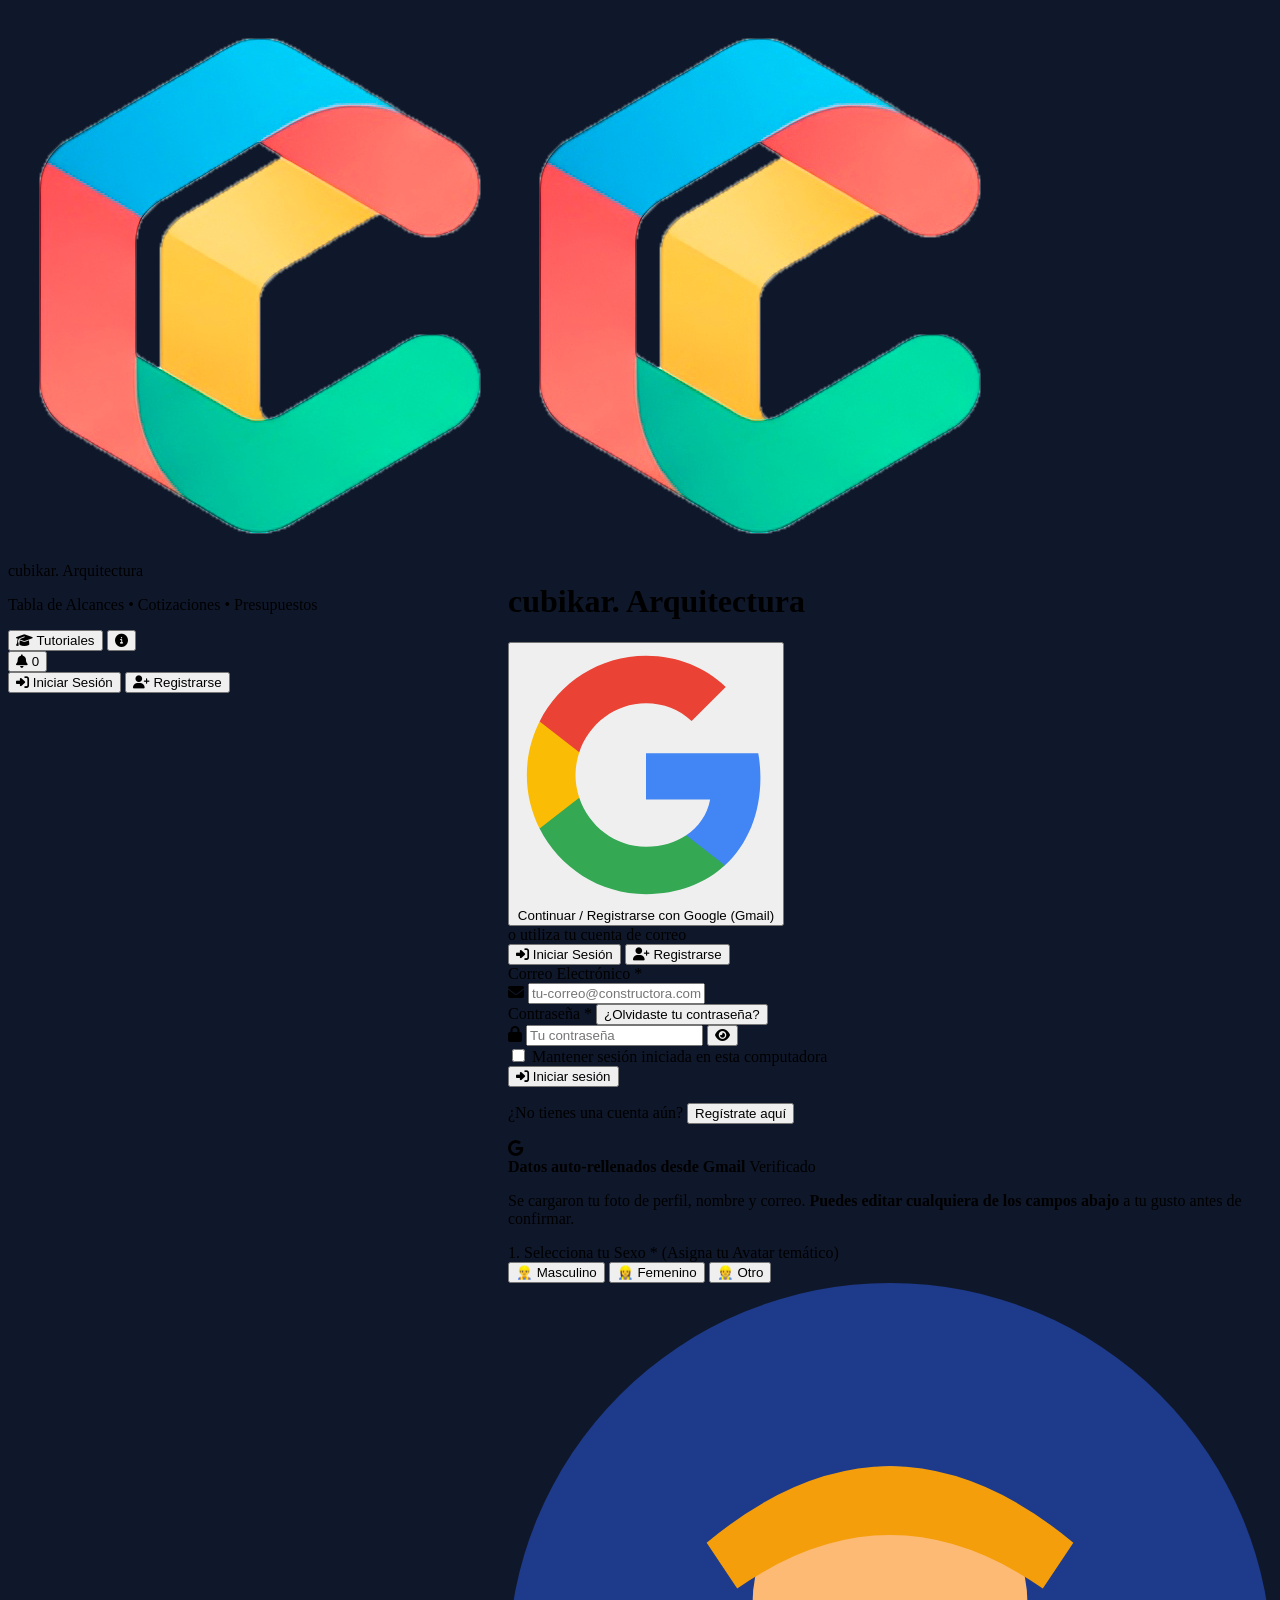
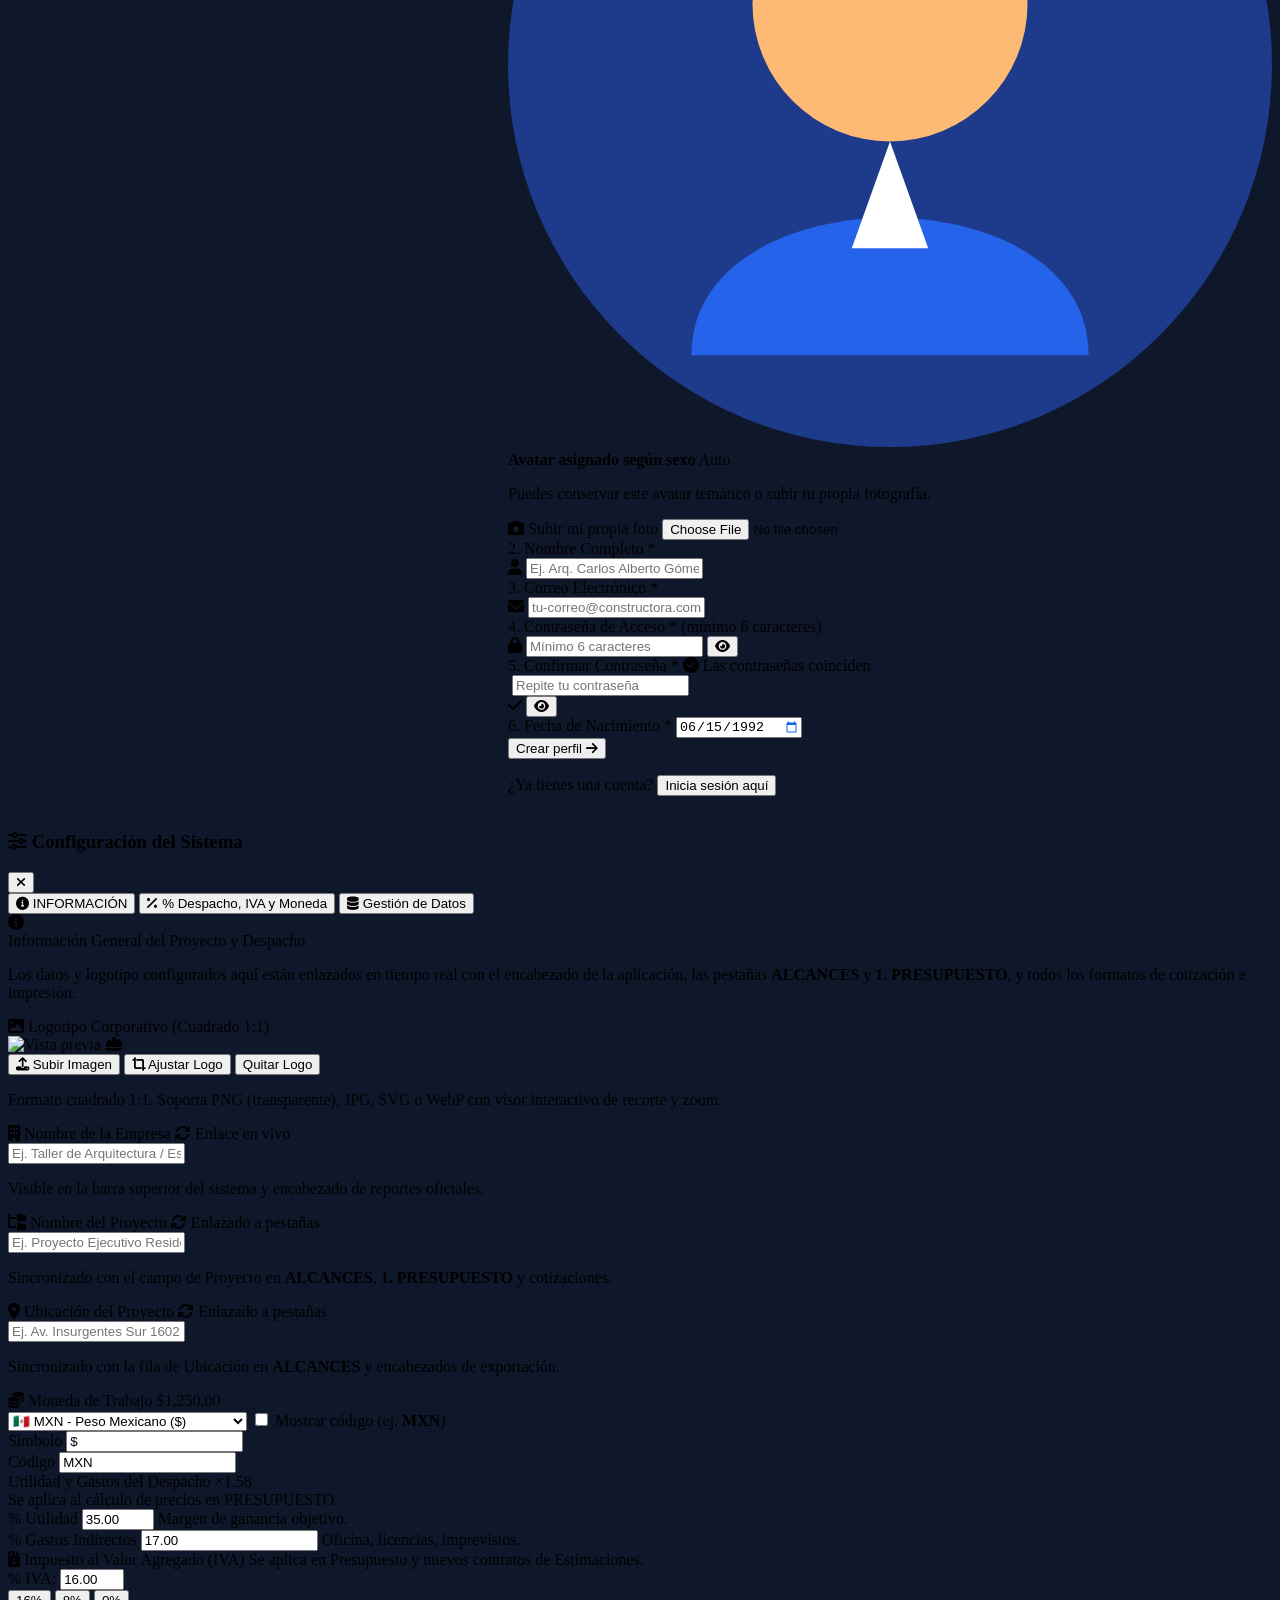
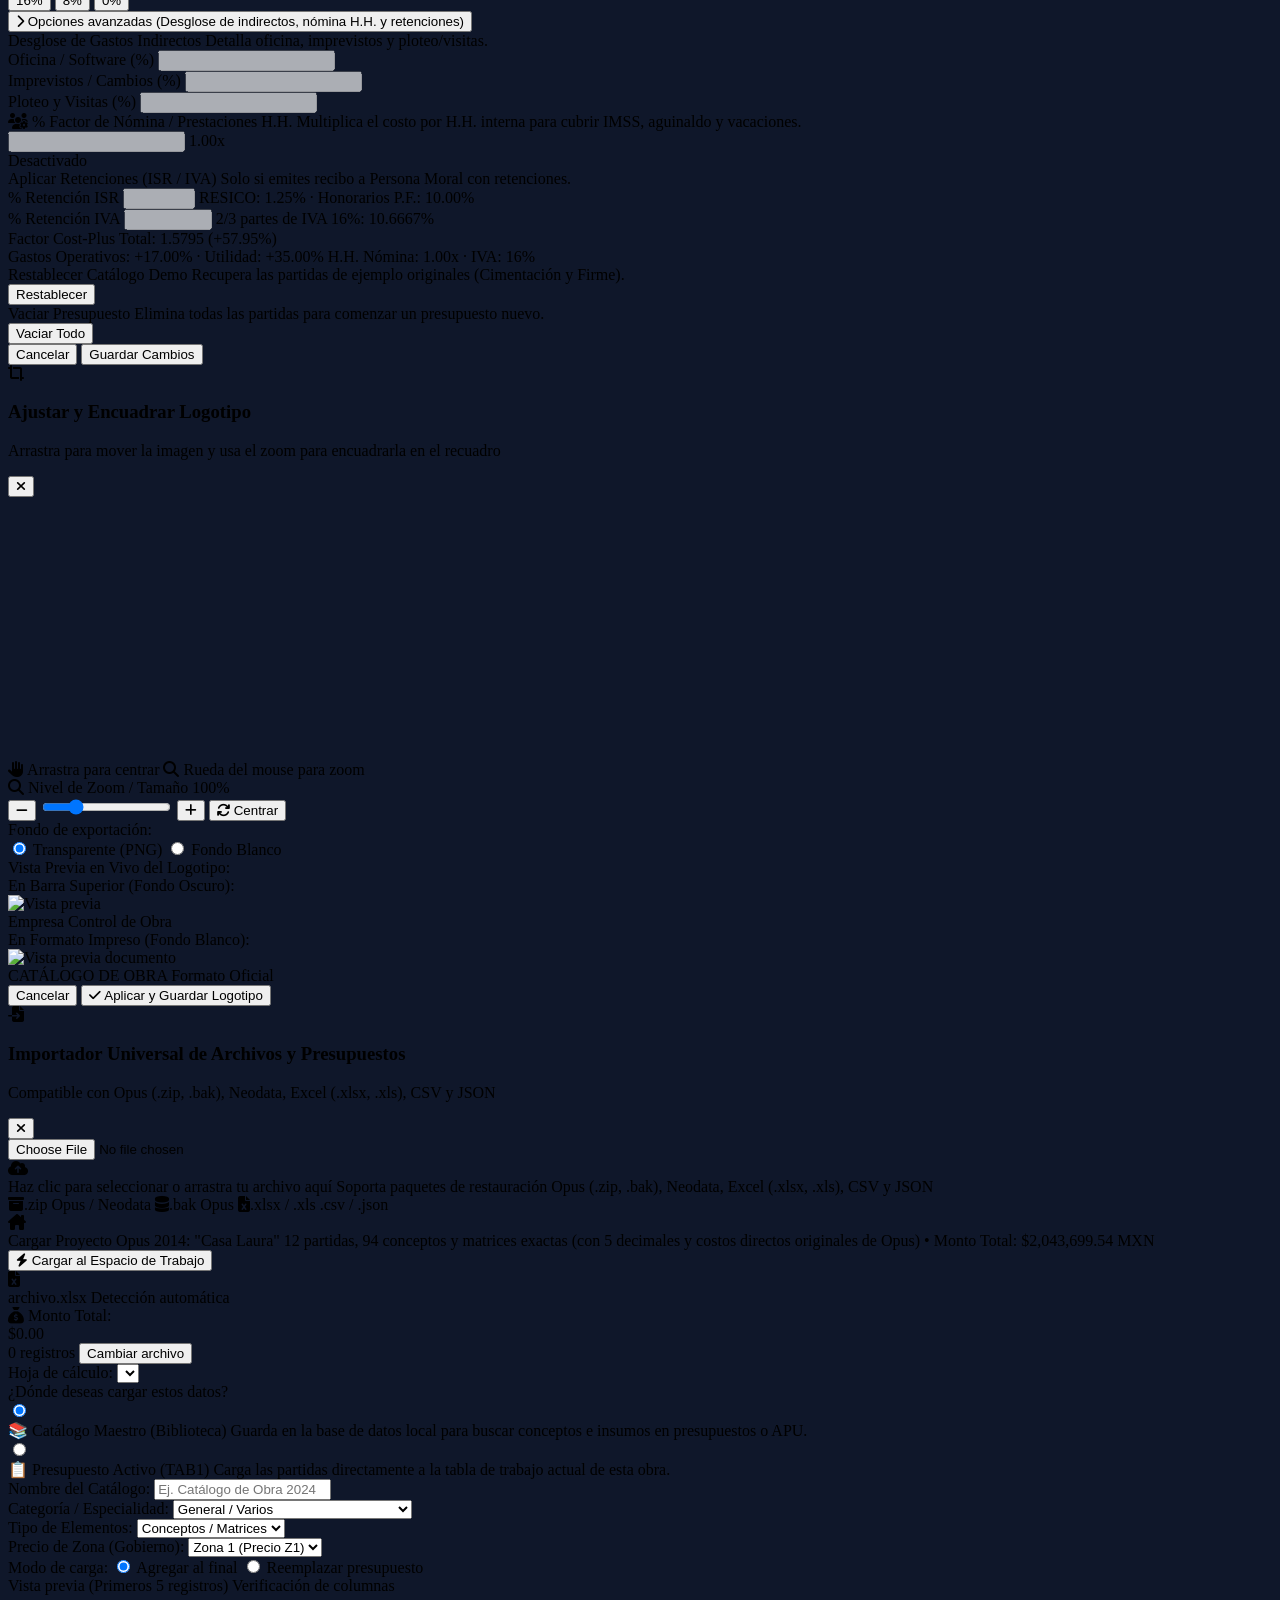
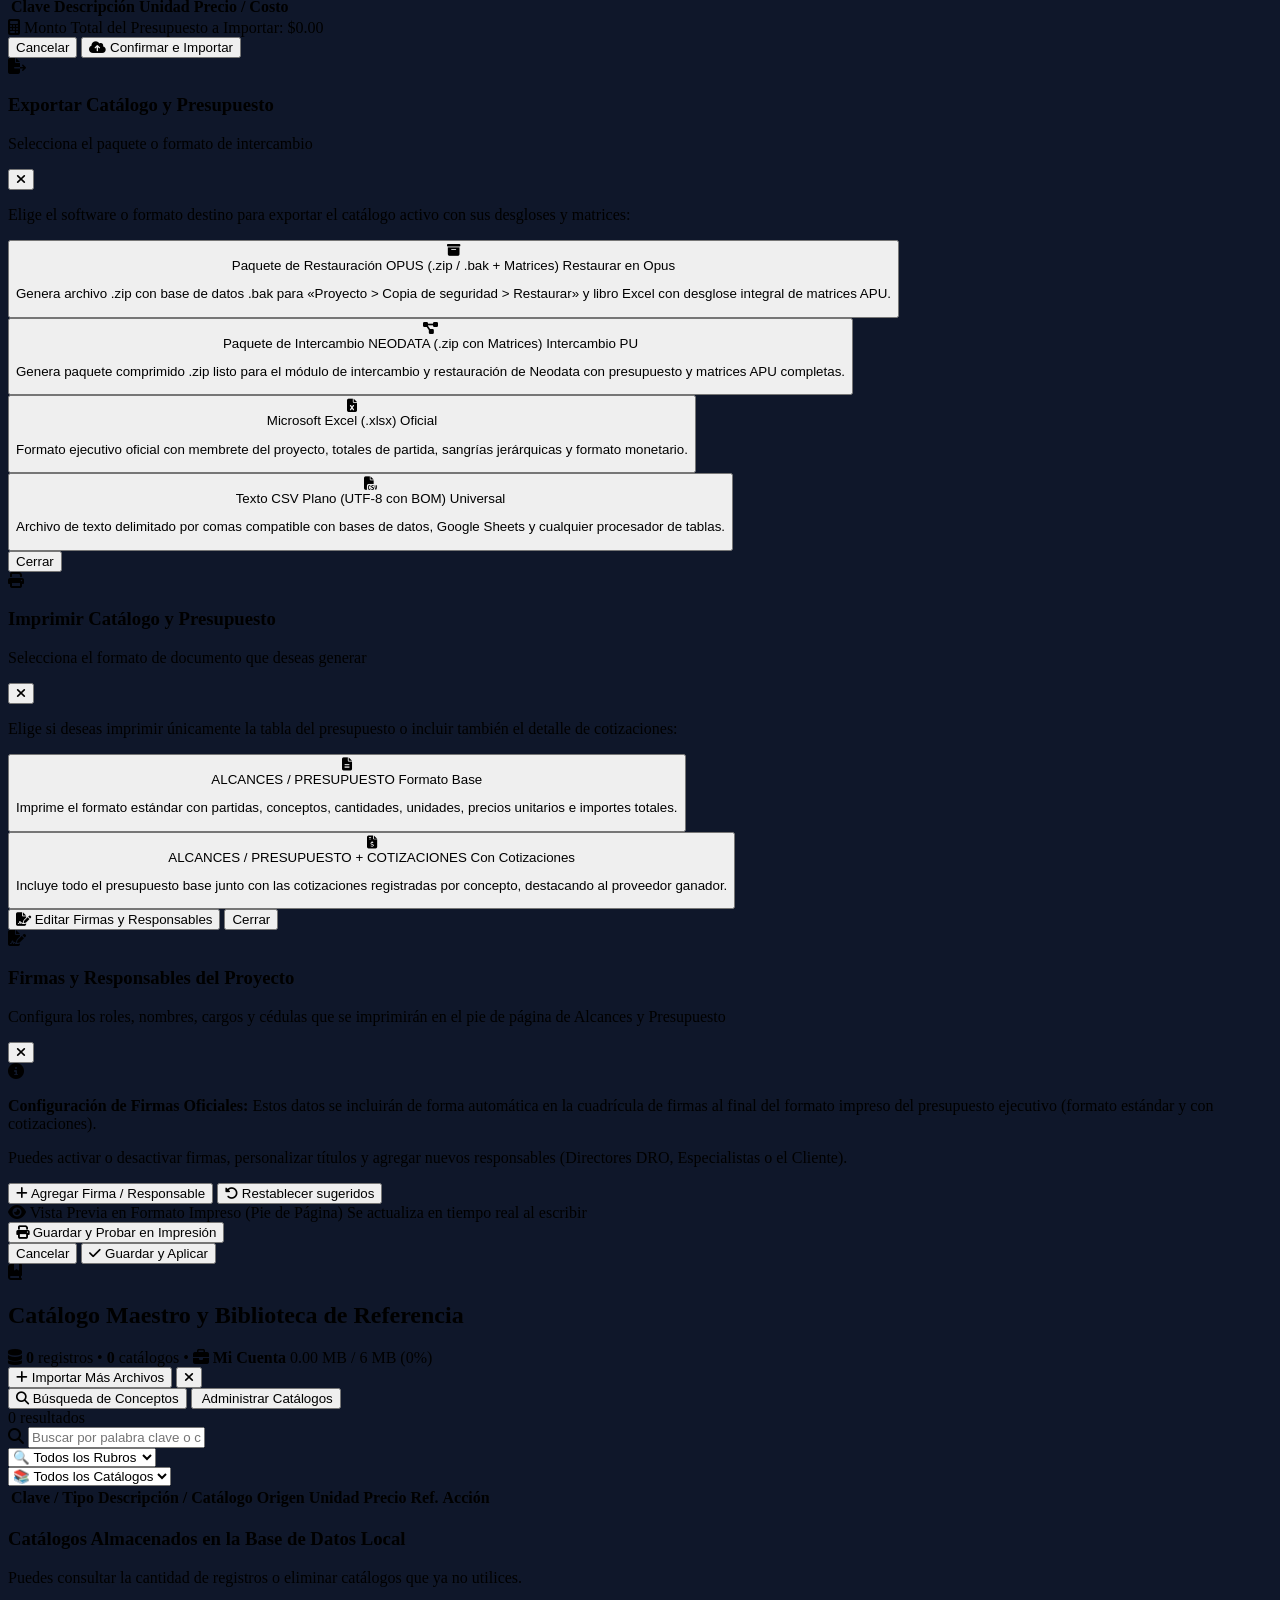
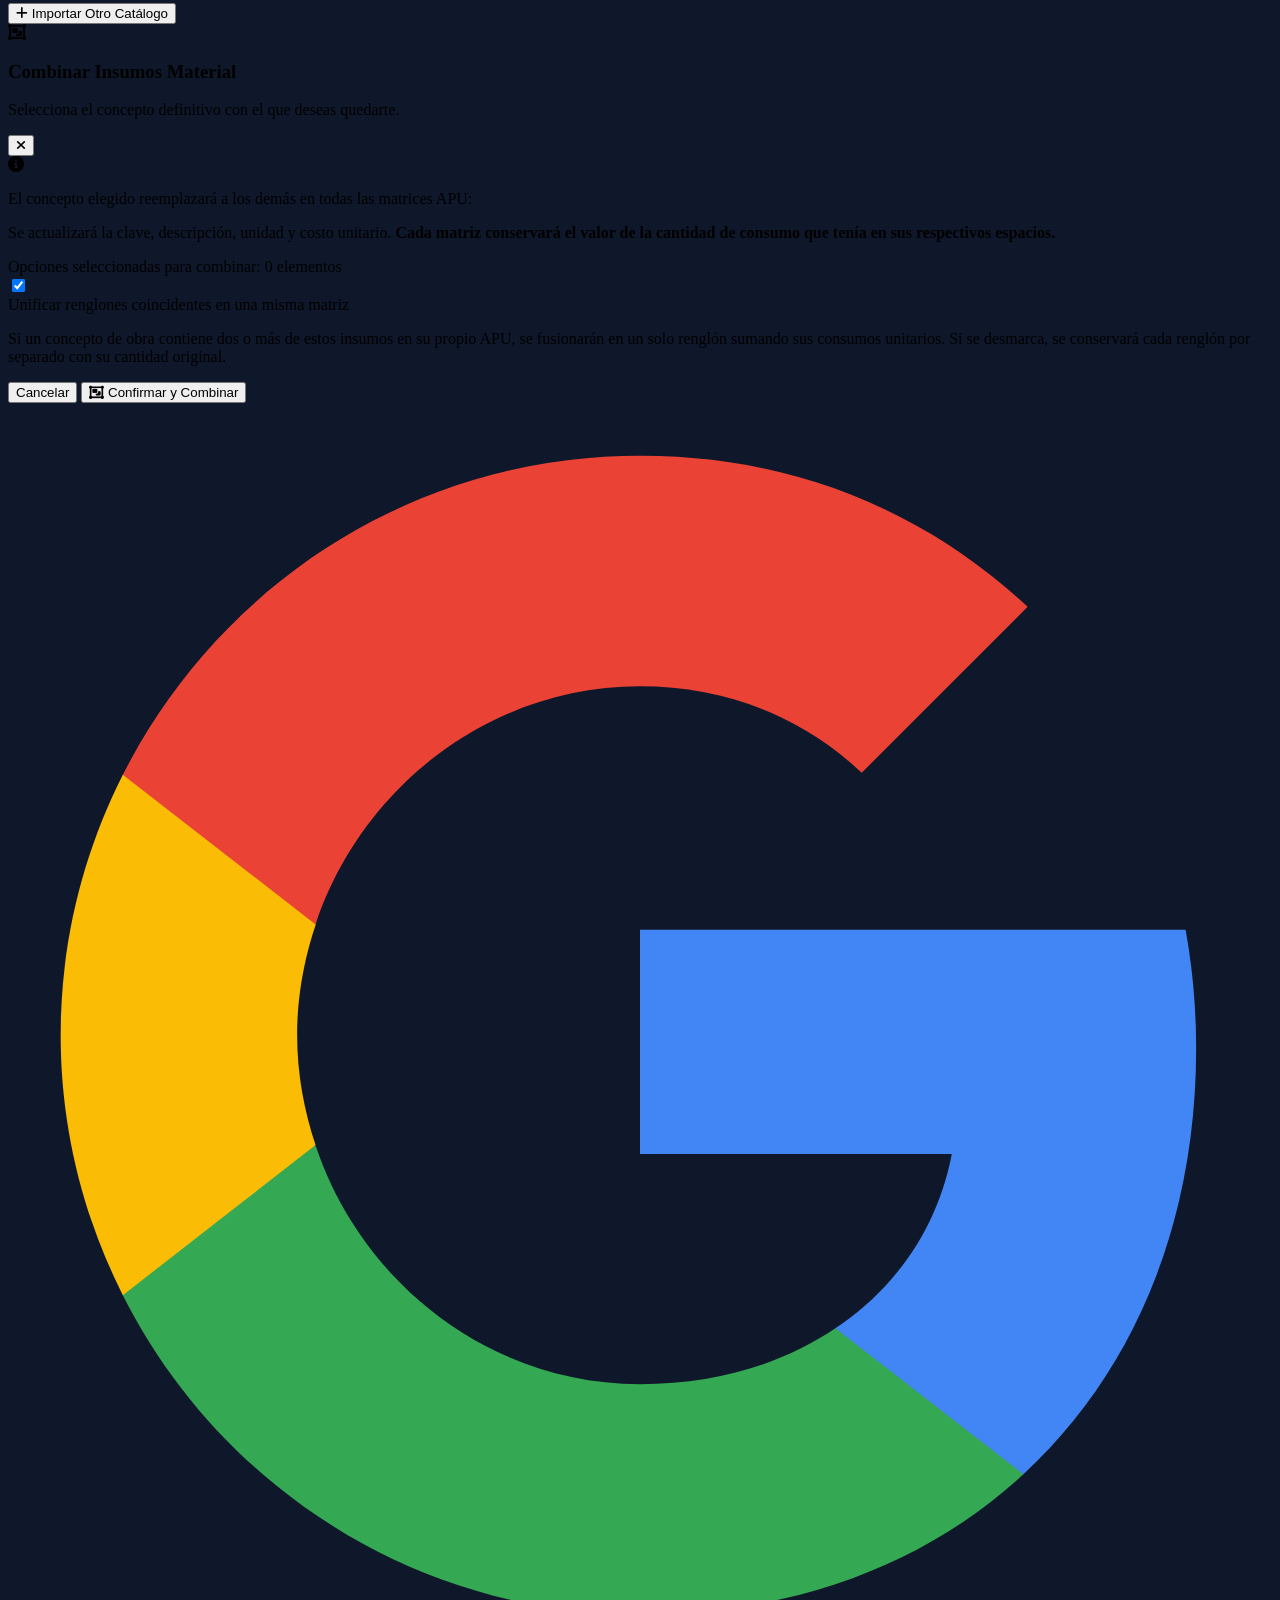
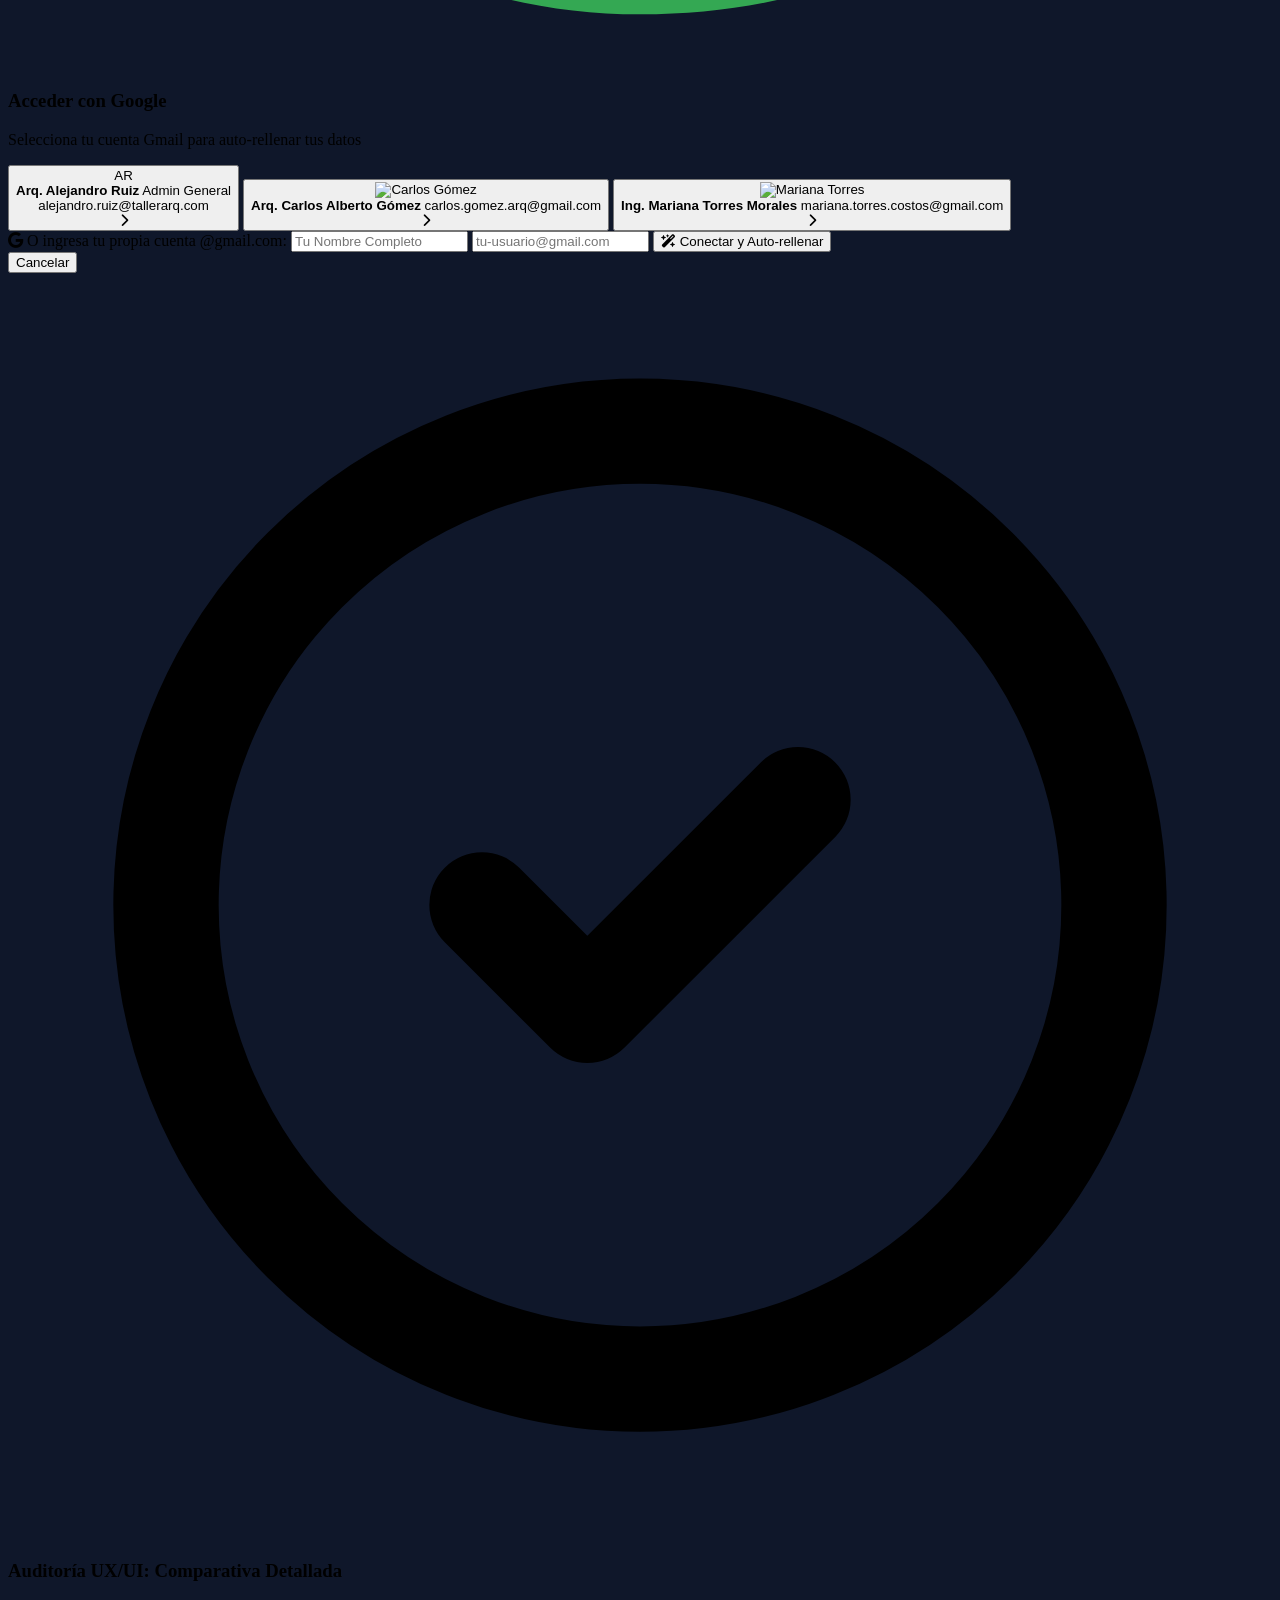
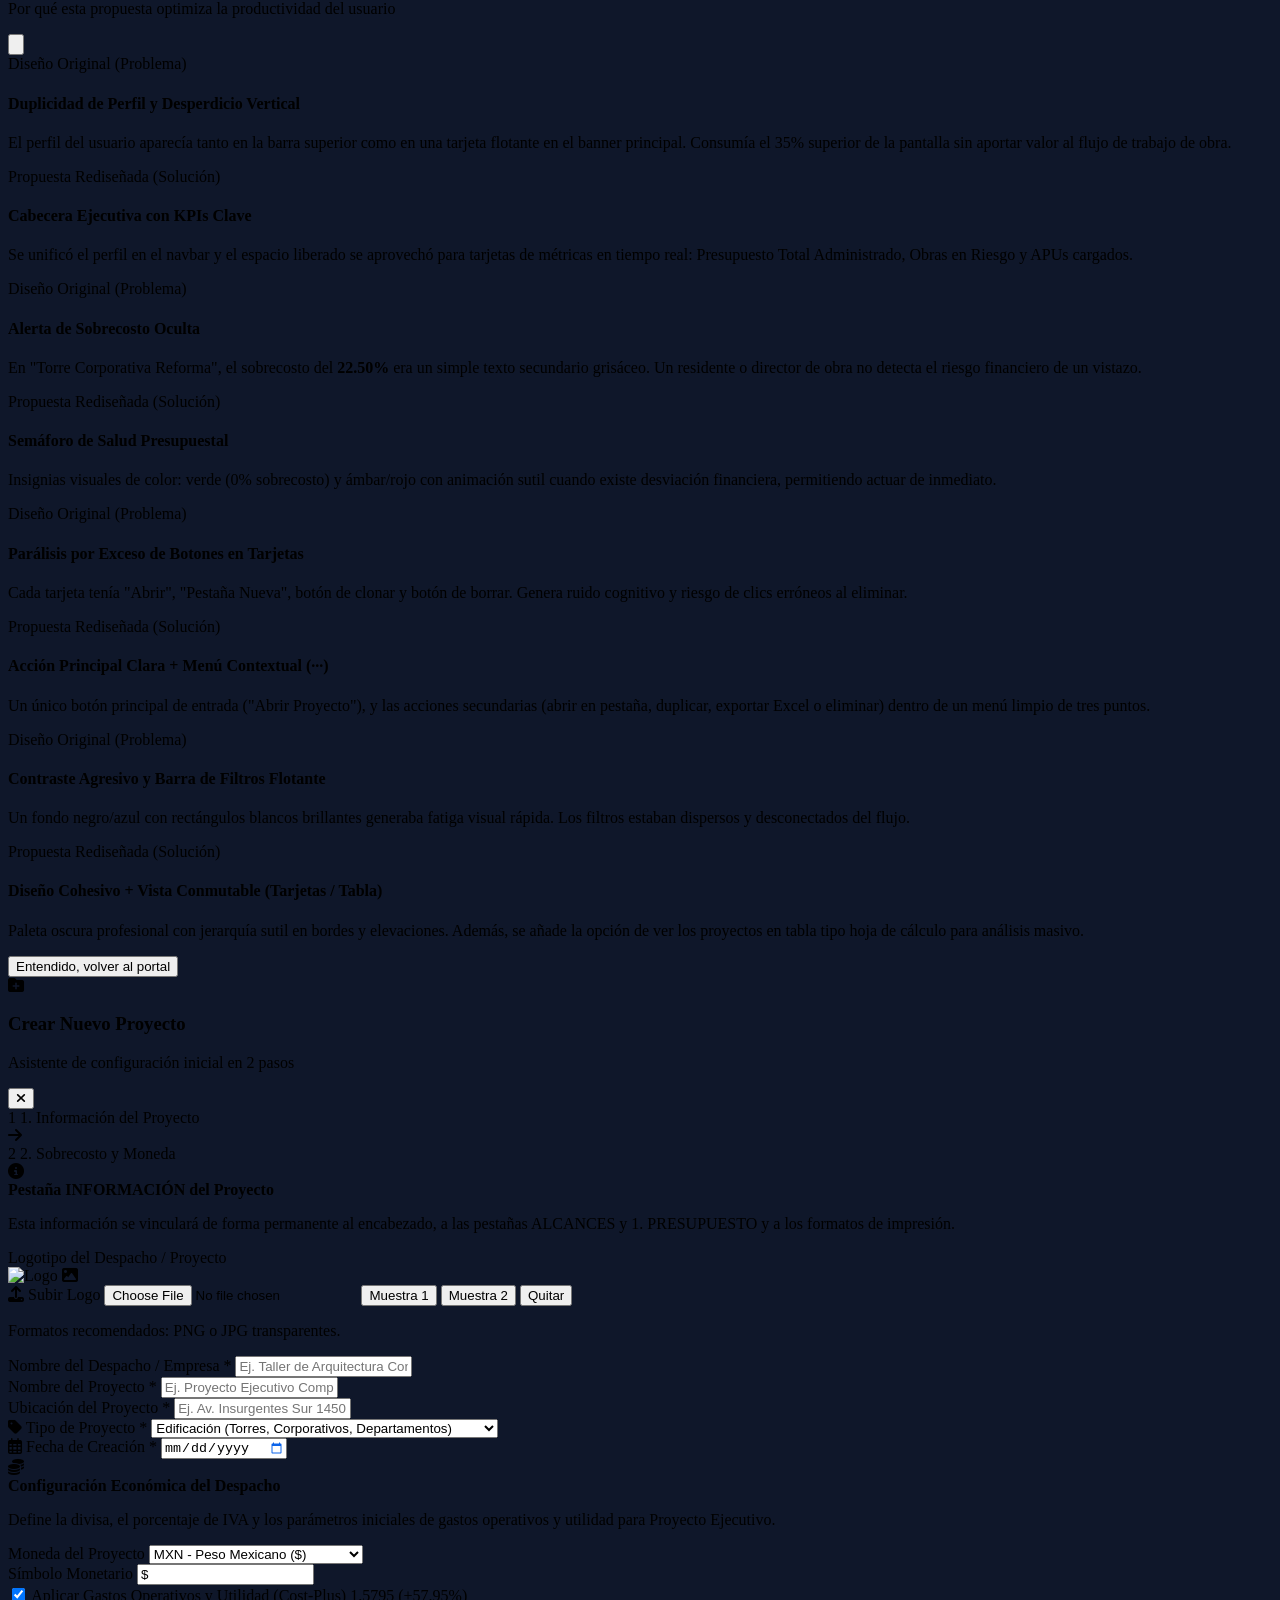
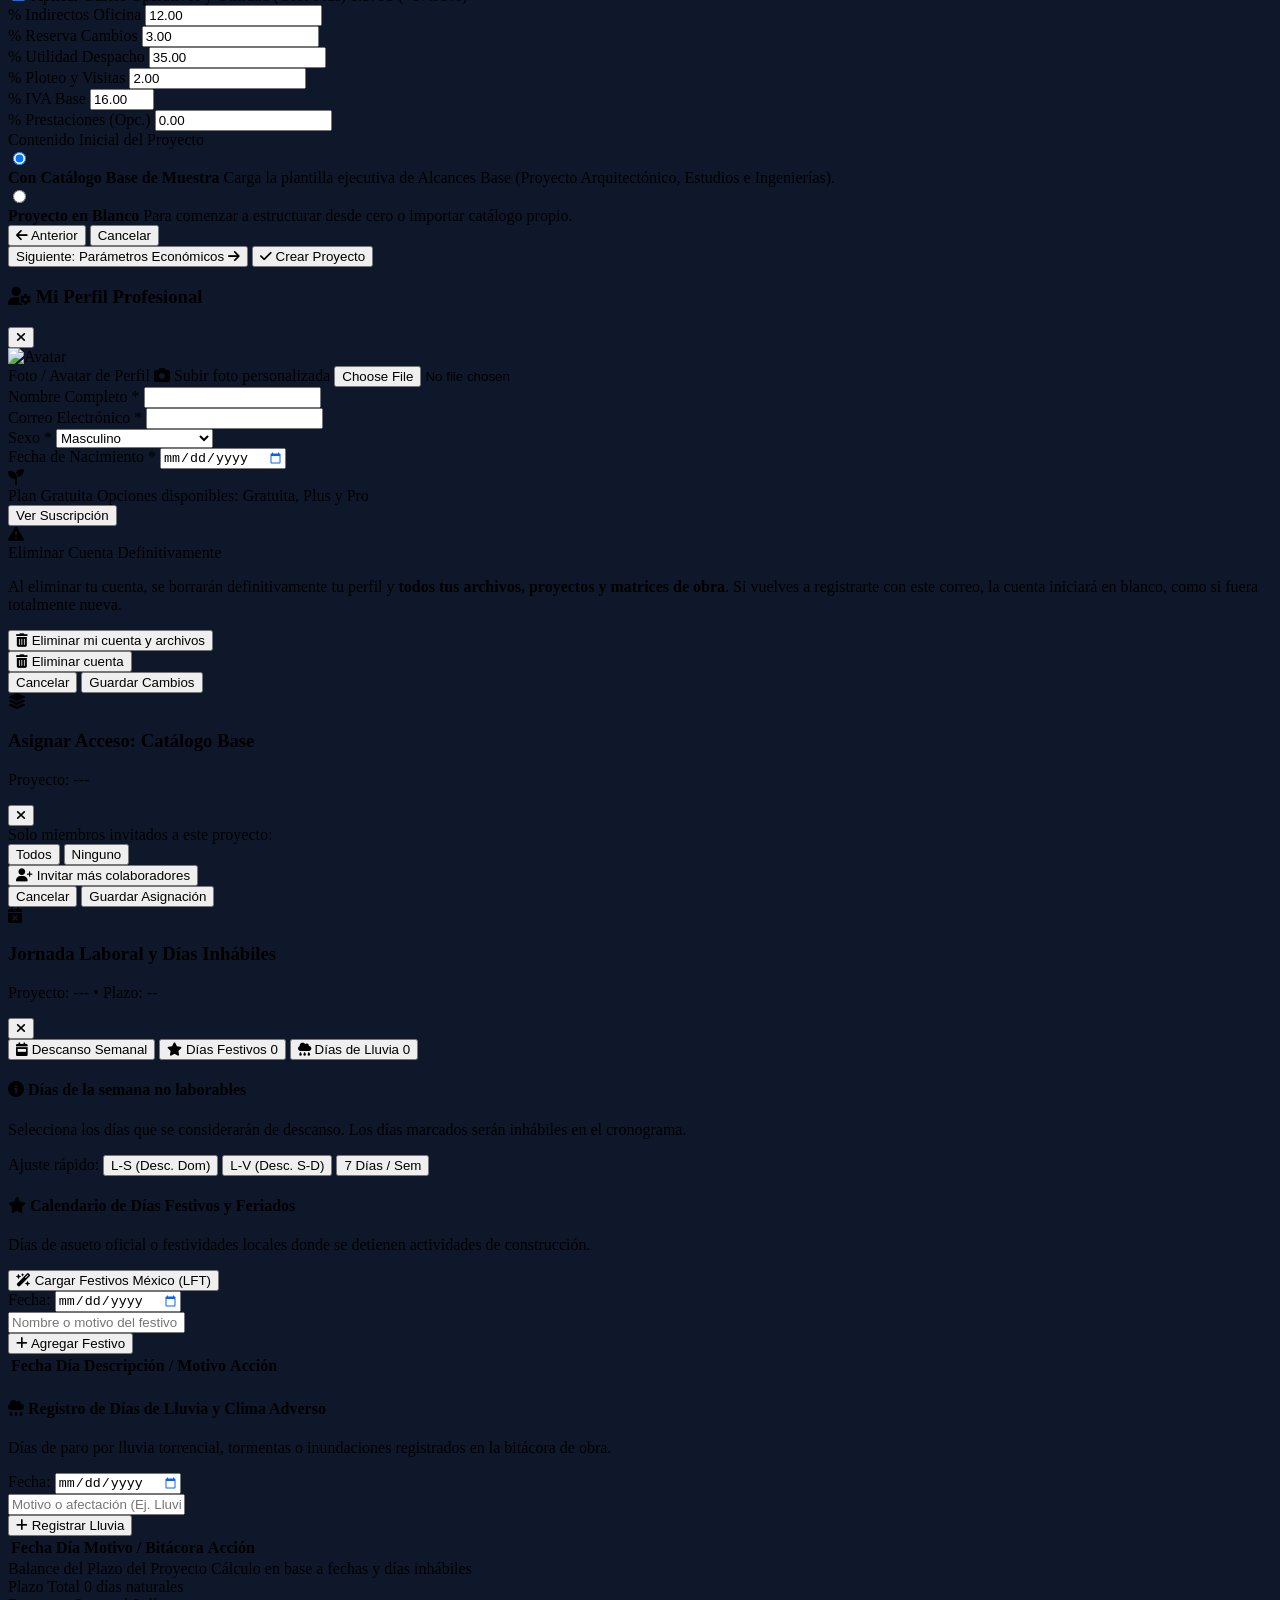
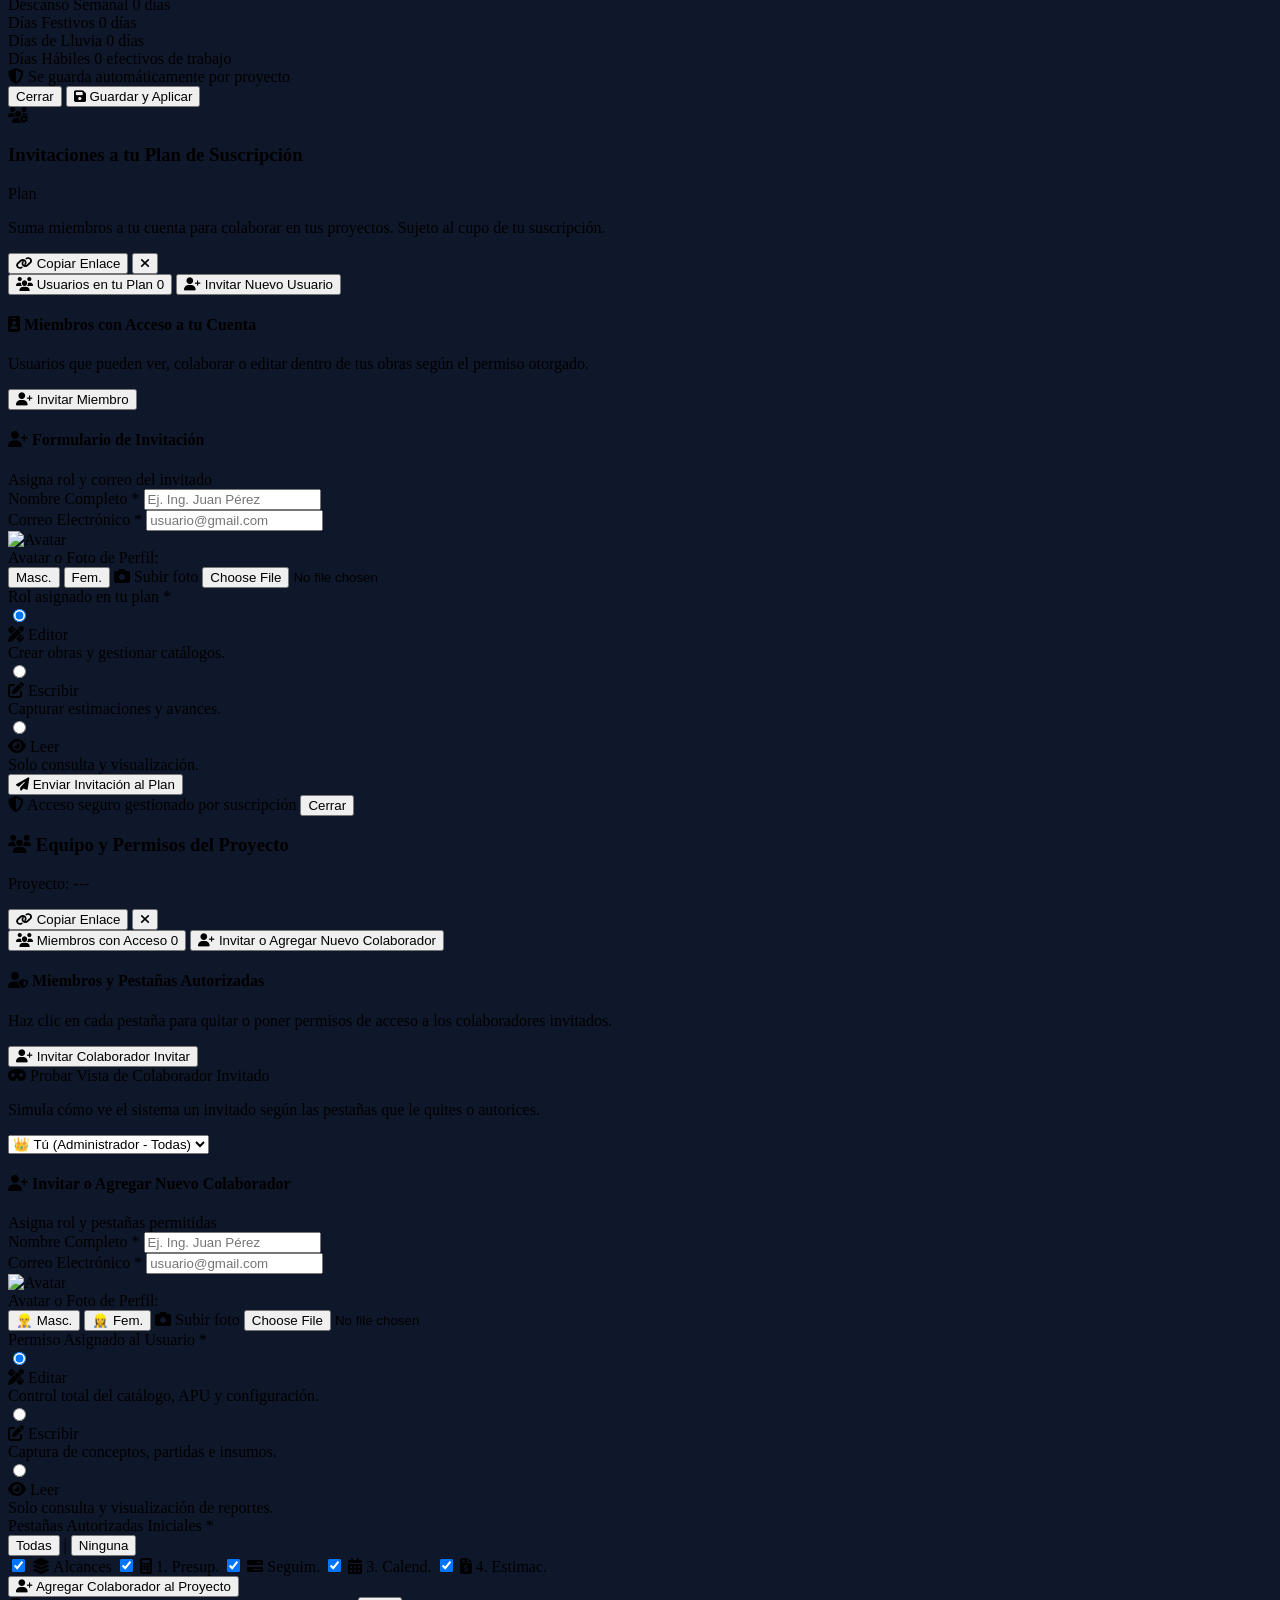
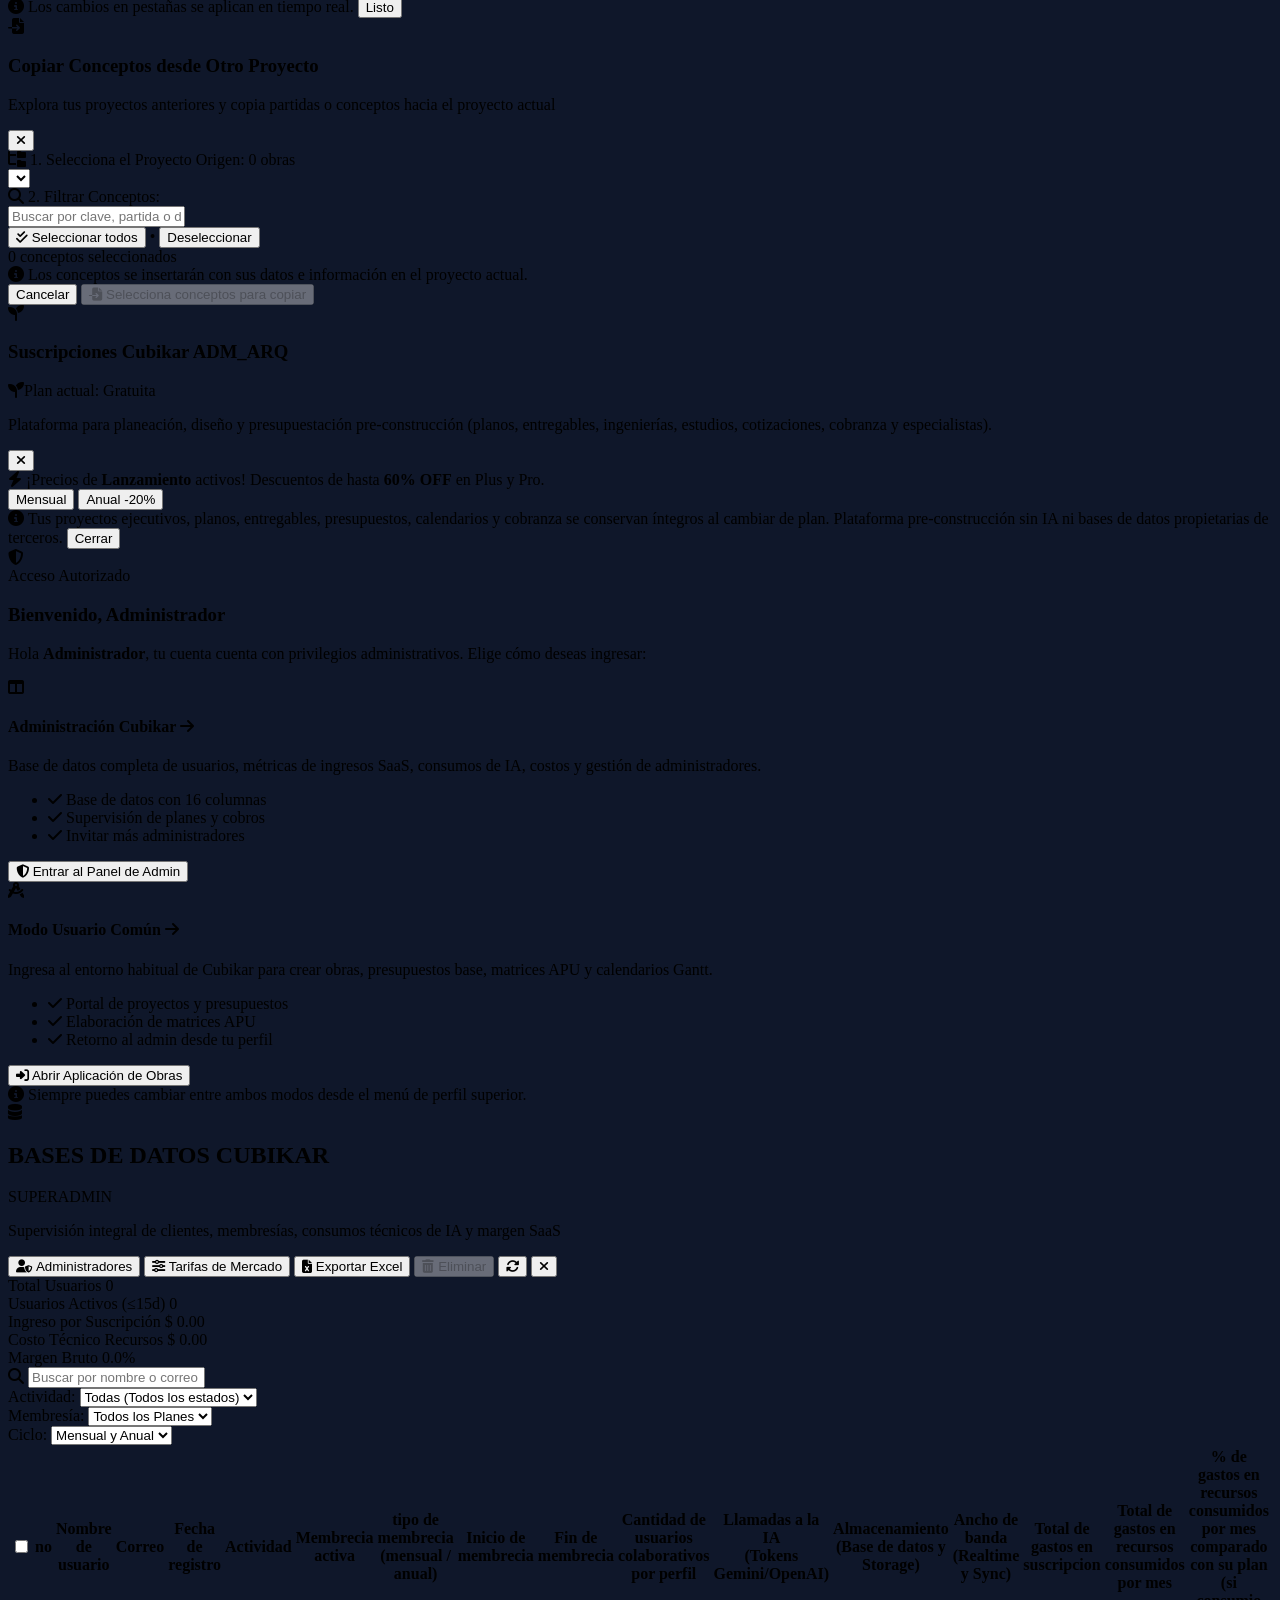
==== index.html @ 800816ad "feat(respaldo): adjuntos de cotizaciones en AWS S3 con migracion gradual de los base64 existentes (v" ====
﻿<!DOCTYPE html>
<html lang="es">
<head>
  <meta charset="UTF-8">
  <meta name="viewport" content="width=device-width, initial-scale=1.0">
  <script>
    try {
      var _q = window.location.search || '';
      if (/[?&]mobile=1\b/.test(_q)) localStorage.removeItem('cubikar_force_desktop');
      if (!/[?&]desktop=1\b/.test(_q) && localStorage.getItem('cubikar_force_desktop') !== '1' &&
          (window.innerWidth < 1024 || (/Android|iPhone|iPad|iPod|Mobile/i.test(navigator.userAgent) && window.innerWidth <= 1180))) {
        window.location.replace('mobile.html' + _q + (window.location.hash || ''));
      }
    } catch (e) {}
  </script>
  <meta name="robots" content="noindex, nofollow, noarchive, nosnippet">
  <title>cubikar Arquitectura — Control de Obra &amp; Presupuestos</title>
  <link rel="icon" type="image/png" href="assets/branding/cubikar_icon_transparent.png?v=4">
  <link rel="shortcut icon" href="favicon.ico?v=4">
  <script src="https://cdn.tailwindcss.com"></script>
  <link rel="stylesheet" href="https://cdnjs.cloudflare.com/ajax/libs/font-awesome/6.4.0/css/all.min.css">
  <script src="js/vendor/xlsx.full.min.js"></script>
  <script src="js/vendor/jszip.min.js"></script>
  <script src="https://cdn.jsdelivr.net/npm/@supabase/supabase-js@2"></script>
  <script src="https://accounts.google.com/gsi/client" async defer></script>
  <script>
    try {
      if (localStorage.getItem('adm_const_theme_mode') === 'night') {
        document.documentElement.classList.add('dark-mode');
      }
    } catch (e) {}
  </script>
  <link rel="stylesheet" href="css/styles.css">
</head>
<body class="bg-slate-100 font-sans h-screen flex flex-col text-slate-800">

  <!-- Toast Container -->
  <div id="toast-container" style="z-index: 100001 !important;" class="fixed bottom-4 right-4 z-[100001] flex flex-col gap-2 pointer-events-none"></div>

  <!-- ========================================== -->
  <!-- VISTA: PORTAL DE INICIO Y PROYECTOS -->
  <!-- ========================================== -->
  <div id="view-portal" class="min-h-screen flex-1 shrink-0 w-full bg-slate-900 text-slate-100 flex flex-col antialiased selection:bg-blue-600 selection:text-white" style="display: flex;">
    <!-- Top Global Navbar -->
    <header style="z-index: 9985;" class="border-b border-slate-800 bg-slate-950/80 sticky top-0 z-50 backdrop-blur-md">
      <div class="max-w-7xl mx-auto px-4 sm:px-6 lg:px-8 min-h-[4.75rem] py-2 flex items-center justify-between">
        
        <!-- Logo & App Name -->
        <div class="flex items-center space-x-3.5">
          <img src="assets/branding/cubikar_icon_transparent.png?v=4" alt="cubikar" class="w-12 h-12 sm:w-14 sm:h-14 md:w-16 md:h-16 object-contain drop-shadow-xl shrink-0">
          <div>
            <div class="flex items-center gap-2">
              <span class="font-extrabold text-2xl sm:text-3xl tracking-tight text-white font-sans">cubikar<span class="text-rose-500 font-black">.</span> <span class="font-semibold text-slate-100">Arquitectura</span></span>
            </div>
            <p class="text-xs text-slate-300">Tabla de Alcances &bull; Cotizaciones &bull; Presupuestos</p>
          </div>
        </div>

        <!-- Navigation & Action Links -->
        <div class="flex items-center space-x-3">
          <!-- Botón de Tutoriales & Guías (Video e Interactivo) -->
          <button type="button" id="btn-portal-tutorial-hub" onclick="openTutorialHubModal()"
                  class="relative px-3 py-1.5 bg-slate-900 hover:bg-slate-800 text-amber-400 hover:text-white border border-slate-800 hover:border-amber-400/50 rounded-xl transition cursor-pointer group flex items-center gap-1.5 shadow-xs"
                  title="Centro de Tutoriales: Video-Simulador y Tour Guiado en Vivo">
            <i class="fa-solid fa-graduation-cap text-sm text-amber-400 group-hover:scale-110 transition"></i>
            <span class="text-xs font-bold hidden sm:inline text-slate-200 group-hover:text-white">Tutoriales</span>
          </button>

          <!-- Botón de Información de la Plataforma (a la izquierda de la campana) -->
          <button type="button" id="btn-portal-info" onclick="openPlatformInfoModal()"
                  class="relative p-2 text-slate-400 hover:text-white hover:bg-slate-800/80 rounded-lg transition cursor-pointer group"
                  title="Conoce cubikar Arquitectura: Funciones estrella, alcances, cotizaciones y ventajas">
            <i class="fa-solid fa-circle-info text-lg group-hover:text-blue-400 transition"></i>
          </button>

          <!-- Quick Notifications (Menciones del Chat de Obra en todos los proyectos) -->
          <div class="hidden relative flex items-center" id="portal-notifications-wrapper">
            <button type="button" id="btn-portal-notifications" onclick="toggleMentionNotificationsPopover(event)"
                    class="relative p-2 text-slate-400 hover:text-white hover:bg-slate-800/80 rounded-lg transition cursor-pointer group"
                    title="Notificaciones de menciones (@Usuario) en el Chat de Obra">
              <i id="portal-bell-icon" class="fa-solid fa-bell text-lg group-hover:text-amber-400 transition"></i>
              <span id="portal-bell-badge" class="hidden absolute top-0.5 right-0.5 min-w-[18px] h-[18px] px-1 bg-rose-600 text-white text-[10px] font-extrabold rounded-full flex items-center justify-center ring-2 ring-slate-950 shadow-sm">0</span>
            </button>

            <!-- Popover Desplegable de Notificaciones en Mis Proyectos de Obra -->
            <div id="portal-notifications-popover" style="z-index: 9995;" class="hidden absolute right-0 top-full mt-2 w-80 sm:w-96 bg-slate-900 border border-slate-700 rounded-2xl shadow-2xl overflow-hidden z-50 text-slate-100">
              <!-- Renderizado dinámicamente por projectChat.js -->
            </div>
          </div>

          <!-- App Switcher 9-dots (Ecosistema Cubikar - Solo visible con sesión) -->
          <div id="cubikar-app-switcher-mount" class="hidden items-center mr-1"></div>

          <!-- User Profile Pill (Compact, Unificado) -->
          <div id="portal-header-user-area" class="flex items-center">
            <!-- Inyectado dinámicamente según sesión -->
          </div>
        </div>
      </div>
    </header>

    <!-- Contenedor Principal Dinámico (Login / Registro / Dashboard) -->
    <main class="max-w-7xl mx-auto px-4 sm:px-6 lg:px-8 pt-8 pb-12 flex-1 w-full space-y-6" id="portal-main-container">
    </main>
  </div>

  <!-- ========================================== -->
  <!-- VISTA: ESPACIO DE TRABAJO DEL PROYECTO (CON BARRA LATERAL ESTILO MONDAY) -->
  <!-- ========================================== -->
  <div id="workspace-container" class="flex-1 flex flex-row h-screen overflow-hidden bg-slate-900 hidden" style="display: none;">

    <!-- ======================================================= -->
    <!-- BARRA LATERAL IZQUIERDA (NAVIGATION RAIL - ESTILO MONDAY) -->
    <!-- ======================================================= -->
    <aside id="workspace-sidebar" style="z-index: 9985;" class="w-16 min-w-[64px] bg-slate-950 border-r border-slate-800 flex flex-col items-center justify-between py-3.5 px-2 z-50 select-none shrink-0 shadow-2xl">
      
      <!-- PARTE SUPERIOR: Logo, Mis Proyectos y Notificaciones -->
      <div class="flex flex-col items-center gap-3 w-full">
        <!-- 1. LOGO DEL PROGRAMA -->
        <div onclick="goToProjectsDashboard()"
             class="w-11 h-11 rounded-xl bg-gradient-to-tr from-blue-600 via-indigo-600 to-blue-500 flex items-center justify-center text-white shadow-lg shadow-blue-500/25 ring-1 ring-white/20 transition hover:scale-105 active:scale-95 cursor-pointer group"
             title="cubikar Arquitectura - Volver al Portal de Proyectos">
          <img src="assets/branding/cubikar_icon_transparent.png?v=4" alt="cubikar" class="w-8 h-8 object-contain drop-shadow group-hover:scale-110 transition duration-200">
        </div>

        <!-- 2. ABAJO DE ESTE: MIS PROYECTOS -->
        <button type="button" onclick="goToProjectsDashboard()" 
                class="w-11 h-11 rounded-xl flex items-center justify-center text-slate-400 hover:text-white hover:bg-slate-900 border border-transparent hover:border-slate-800 transition active:scale-95 cursor-pointer group relative" 
                title="Mis Proyectos (Volver al Portal)">
          <i class="fa-solid fa-layer-group text-lg group-hover:text-blue-400 transition"></i>
        </button>

        <!-- 3. LUEGO: CAMPANA DE NOTIFICACIONES (MENCIONES DEL CHAT DE OBRA) -->
        <div class="relative w-full flex justify-center" id="sidebar-notifications-wrapper">
          <button type="button" id="btn-sidebar-notifications" onclick="toggleMentionNotificationsPopover(event)" 
                  class="w-11 h-11 rounded-xl flex items-center justify-center text-slate-400 hover:text-white hover:bg-slate-900 border border-transparent hover:border-slate-800 transition active:scale-95 cursor-pointer relative group" 
                  title="Notificaciones de menciones (@Usuario) en el Chat de Obra">
            <i id="sidebar-bell-icon" class="fa-solid fa-bell text-lg group-hover:text-amber-400 transition"></i>
            <span id="sidebar-bell-badge" class="hidden absolute top-1 right-1 min-w-[18px] h-[18px] px-1 bg-rose-600 text-white text-[10px] font-extrabold rounded-full flex items-center justify-center ring-2 ring-slate-950 shadow-sm">0</span>
          </button>

          <!-- Popover Desplegable de Notificaciones de Menciones (Flotante a la derecha de la barra vertical) -->
          <div id="sidebar-notifications-popover" style="z-index: 9995;" class="hidden absolute left-full top-0 ml-3 w-80 sm:w-96 bg-slate-900 border border-slate-700 rounded-2xl shadow-2xl overflow-hidden z-50 text-slate-100">
            <!-- Renderizado dinámicamente por projectChat.js -->
          </div>
        </div>

        <!-- 3.1 DEBAJO DE LA CAMPANA: BOTÓN DEL CHAT DEL PROYECTO -->
        <div class="relative w-full flex justify-center" id="sidebar-project-chat-wrapper">
          <button type="button" id="btn-sidebar-project-chat" onclick="toggleProjectChatDock()"
                  class="w-11 h-11 rounded-xl flex items-center justify-center text-slate-400 hover:text-white hover:bg-slate-900 border border-transparent hover:border-slate-800 transition active:scale-95 cursor-pointer relative group"
                  title="Bitácora de Obra / Chat por Divisiones (Alcance, Seguimiento y Estimaciones)">
            <i id="sidebar-chat-icon" class="fa-solid fa-comments text-lg group-hover:text-blue-400 transition"></i>
            <span id="sidebar-chat-badge" class="hidden absolute top-1 right-1 min-w-[18px] h-[18px] px-1 bg-blue-600 text-white text-[10px] font-extrabold rounded-full flex items-center justify-center ring-2 ring-slate-950 shadow-sm">0</span>
          </button>
        </div>

        <!-- 3.2 TUTORIALES & GUÍAS (VIDEO E INTERACTIVO) -->
        <button type="button" id="btn-sidebar-tutorial-hub" onclick="openTutorialHubModal()"
                class="w-11 h-11 rounded-xl flex items-center justify-center bg-slate-900/80 hover:bg-amber-500/20 text-amber-400 hover:text-amber-300 border border-slate-800 hover:border-amber-400/50 transition active:scale-95 cursor-pointer group relative shadow-2xs"
                title="Centro de Tutoriales: Video-Simulador y Tour Guiado en Vivo">
          <i class="fa-solid fa-graduation-cap text-base group-hover:scale-110 transition"></i>
        </button>

        <!-- 4. CAMBIAR VISTA: MODO DÍA / MODO NOCTURNO -->
        <button type="button" id="btn-theme-toggle" onclick="toggleThemeMode()"
                class="w-11 h-11 rounded-xl flex items-center justify-center bg-slate-900/80 hover:bg-indigo-500/20 text-indigo-300 hover:text-amber-300 border border-slate-800 hover:border-indigo-400/50 transition active:scale-95 cursor-pointer group relative shadow-2xs"
                title="Modo Actual: Vista de Día — Clic para cambiar a Modo Nocturno"
                aria-label="Cambiar a Modo Nocturno">
          <i id="theme-toggle-icon" class="fa-solid fa-moon text-base group-hover:-rotate-12 transition duration-200"></i>
        </button>
      </div>

      <!-- SEPARADOR SUTIL -->
      <div class="w-8 h-px bg-slate-800/80 my-1"></div>

      <!-- PARTE INFERIOR (De arriba a abajo hacia el final) -->
      <div class="mt-auto flex flex-col items-center gap-2.5 w-full">
        <!-- 4. % SOBRE COSTO: INACTIVO -->
        <button type="button" onclick="openSettingsModal('sobrecosto')" id="badge-sobrecosto" 
                class="w-11 h-11 rounded-xl border border-slate-800 bg-slate-900/80 text-slate-400 hover:bg-slate-850 hover:text-slate-200 hover:border-slate-700 flex flex-col items-center justify-center transition cursor-pointer group shadow-2xs" 
                title="Sobrecosto: Inactivo (Clic para activar/configurar)">
          <i class="fa-solid fa-percent text-amber-400 text-xs"></i>
          <span id="label-factor-sobrecosto" class="text-[9px] font-bold font-mono mt-0.5 leading-none">Inactivo</span>
        </button>

        <!-- 5. ARRIBA DE ESTE: CATALOGO MAESTRO -->
        <button type="button" onclick="openMasterCatalogModal()" 
                class="w-11 h-11 rounded-xl flex items-center justify-center bg-slate-900/80 hover:bg-amber-500/20 text-amber-400 border border-slate-800 hover:border-amber-500/50 transition cursor-pointer group shadow-2xs" 
                title="Catálogo Maestro (Biblioteca de Referencia)">
          <i class="fa-solid fa-book-bookmark text-base group-hover:scale-110 transition"></i>
        </button>

        <!-- 6. ARRIBA DE ESTE: IMPORTAR ARCHIVO -->
        <button type="button" onclick="openImportModal()" 
                class="w-11 h-11 rounded-xl flex items-center justify-center bg-slate-900/80 hover:bg-blue-600/20 text-blue-400 border border-slate-800 hover:border-blue-500/50 transition cursor-pointer group shadow-2xs" 
                title="Importar Archivo (.xlsx, .xls, .csv, .json, Opus .zip/.bak)">
          <i class="fa-solid fa-cloud-arrow-up text-base group-hover:scale-110 transition"></i>
        </button>

        <!-- 7. ARRIBA DE ESTE: EXPORTAR -->
        <button type="button" onclick="openExportModal()" 
                class="w-11 h-11 rounded-xl flex items-center justify-center bg-slate-900/80 hover:bg-emerald-600/20 text-emerald-400 border border-slate-800 hover:border-emerald-500/50 transition cursor-pointer group shadow-2xs" 
                title="Exportar Catálogo de Conceptos (Excel, Opus .zip/.bak, Neodata .zip, CSV)">
          <i class="fa-solid fa-file-excel text-base group-hover:scale-110 transition"></i>
        </button>

        <!-- 8. EN LA PARTE INFERIOR: ICONO REDONDO DE USUARIO -->
        <div class="relative w-full flex justify-center pt-1" id="user-menu-wrapper">
          <button type="button" id="workspace-user-btn" onclick="toggleUserDropdown(event)" 
                  class="w-10 h-10 rounded-full bg-gradient-to-tr from-amber-500 to-amber-300 text-slate-950 font-bold text-xs flex items-center justify-center ring-2 ring-amber-400/40 hover:ring-amber-400 hover:scale-105 active:scale-95 transition cursor-pointer overflow-hidden shadow-lg select-none group" 
                  title="Mi Perfil Profesional y Opciones">
            <img id="workspace-user-avatar" src="" class="w-full h-full object-cover hidden" alt="Perfil">
            <span id="workspace-user-initials" class="font-extrabold text-xs text-slate-950">AR</span>
          </button>

          <!-- Dropdown Desplegable del Usuario (Flotante a la derecha del botón) -->
          <div id="workspace-user-dropdown" class="hidden absolute left-full bottom-0 ml-3 w-64 bg-slate-900 border border-slate-800 rounded-2xl shadow-2xl py-2 z-50 text-slate-200 animate-in fade-in zoom-in-95 duration-100">
            <!-- Encabezado con datos del Usuario -->
            <div class="px-3.5 py-2.5 border-b border-slate-800 flex items-center gap-2.5">
              <div class="w-9 h-9 rounded-full overflow-hidden border border-amber-400/60 bg-gradient-to-tr from-amber-500 to-amber-300 text-slate-950 font-bold text-xs flex items-center justify-center shrink-0 shadow-xs">
                <img id="dropdown-user-avatar" src="" class="w-full h-full object-cover hidden" alt="Perfil">
                <span id="dropdown-user-initials" class="font-bold text-xs text-slate-950">AR</span>
              </div>
              <div class="min-w-0 flex-1">
                <span id="workspace-user-name" class="font-bold text-xs text-white block truncate">Arq. Alejandro Ruiz</span>
                <span id="dropdown-user-email" class="text-[11px] text-slate-400 font-mono block truncate">alejandro.ruiz@tallerarq.com</span>
              </div>
            </div>

            <div class="p-1.5 space-y-1 text-xs font-semibold">
              <button type="button" onclick="closeUserDropdown(); goToProjectsDashboard()" 
                      class="w-full text-left p-2 rounded-xl bg-gradient-to-r from-blue-600 to-indigo-600 hover:from-blue-500 hover:to-indigo-500 text-white font-bold text-xs flex items-center justify-between shadow-md transition active:scale-98 cursor-pointer">
                <div class="flex items-center gap-2">
                  <i class="fa-solid fa-layer-group text-sm"></i>
                  <span>Mis Proyectos</span>
                </div>
                <i class="fa-solid fa-arrow-right text-xs"></i>
              </button>

              <button type="button" onclick="closeUserDropdown(); openProfileModal()" 
                      class="w-full px-3 py-2 text-left rounded-xl hover:bg-slate-800 text-slate-300 hover:text-white flex items-center gap-2 transition cursor-pointer">
                <i class="fa-solid fa-user-pen text-blue-400 text-xs w-4 text-center"></i>
                <span>Editar Mi Perfil</span>
              </button>

              <button type="button" id="btn-user-menu-subscription" onclick="closeUserDropdown(); openSubscriptionModal()" 
                      class="w-full px-3 py-2 text-left rounded-xl hover:bg-slate-800 text-slate-300 hover:text-white flex items-center justify-between gap-2 transition cursor-pointer">
                <span class="flex items-center gap-2">
                  <i class="fa-solid fa-crown text-amber-400 text-xs w-4 text-center"></i>
                  <span>Suscripción</span>
                </span>
                <span id="dropdown-user-plan-badge" class="text-[10px] font-bold px-2 py-0.5 rounded-full bg-emerald-500/20 text-emerald-300 border border-emerald-500/40"><i class="fa-solid fa-seedling mr-1 text-[9px]"></i>Gratuita</span>
              </button>

              <button type="button" onclick="closeUserDropdown(); openSettingsModal('general')" 
                      class="w-full px-3 py-2 text-left rounded-xl hover:bg-slate-800 text-slate-300 hover:text-white flex items-center gap-2 transition cursor-pointer">
                <i class="fa-solid fa-gear text-slate-400 text-xs w-4 text-center"></i>
                <span>Configuración General</span>
              </button>

              <div class="h-px bg-slate-800 my-1"></div>
              <div class="px-3 py-1 text-[10px] font-bold uppercase tracking-wider text-slate-400">Ecosistema Cubikar</div>
              <a href="https://const.cubikar.app" 
                 onclick="if (typeof navigateToEcosystemApp === 'function') { navigateToEcosystemApp('const'); return false; }"
                 class="w-full px-3 py-2 text-left rounded-xl bg-amber-500/10 hover:bg-amber-500/20 text-amber-300 font-semibold flex items-center justify-between gap-2 transition cursor-pointer border border-amber-500/20">
                <span class="flex items-center gap-2">
                  <i class="fa-solid fa-helmet-safety text-amber-400 text-xs w-4 text-center"></i>
                  <span>Cubikar Construcción</span>
                </span>
                <i class="fa-solid fa-arrow-up-right-from-square text-[10px] text-amber-400"></i>
              </a>
              <a href="https://cubikar.app" 
                 onclick="if (typeof navigateToEcosystemApp === 'function') { navigateToEcosystemApp('portal'); return false; }"
                 class="w-full px-3 py-2 text-left rounded-xl hover:bg-slate-800 text-slate-300 hover:text-white flex items-center justify-between gap-2 transition cursor-pointer">
                <span class="flex items-center gap-2">
                  <i class="fa-solid fa-globe text-slate-400 text-xs w-4 text-center"></i>
                  <span>Portal Central (cubikar.app)</span>
                </span>
                <i class="fa-solid fa-arrow-up-right-from-square text-[10px] text-slate-500"></i>
              </a>
              <div class="h-px bg-slate-800 my-1"></div>

              <button type="button" onclick="closeUserDropdown(); showPortalView('login')" 
                      class="w-full px-3 py-2 text-left rounded-xl hover:bg-slate-800 text-slate-300 hover:text-white flex items-center gap-2 transition cursor-pointer">
                <i class="fa-solid fa-right-to-bracket text-blue-400 text-xs w-4 text-center"></i>
                <span>Iniciar Sesión / Cambiar Cuenta</span>
              </button>

              <button type="button" onclick="closeUserDropdown(); showPortalView('register')" 
                      class="w-full px-3 py-2 text-left rounded-xl hover:bg-slate-800 text-slate-300 hover:text-white flex items-center gap-2 transition cursor-pointer">
                <i class="fa-solid fa-user-plus text-emerald-400 text-xs w-4 text-center"></i>
                <span>Registrar Nuevo Usuario</span>
              </button>

              <div class="h-px bg-slate-800 my-1"></div>

              <button type="button" onclick="closeUserDropdown(); logoutUser()" 
                      class="w-full px-3 py-2 text-left rounded-xl hover:bg-rose-500/10 text-rose-400 flex items-center gap-2 transition cursor-pointer">
                <i class="fa-solid fa-power-off text-rose-500 text-xs w-4 text-center"></i>
                <span>Cerrar Sesión</span>
              </button>
            </div>
          </div>
        </div>
      </div>

    </aside>

    <!-- ======================================================= -->
    <!-- ÁREA PRINCIPAL DE TRABAJO (HEADER SUPERIOR Y PESTAÑAS) -->
    <!-- ======================================================= -->
    <div id="workspace-main-content" class="flex-1 flex flex-col h-full overflow-hidden min-w-0 bg-slate-100">

      <!-- Encabezado Superior: Logo Empresa, Nombre y Pestañas de Navegación -->
      <header class="bg-slate-900 text-white shadow-md flex shrink-0 border-b border-slate-800 px-4 py-2.5 justify-between items-center gap-3">
        <!-- Logo y Nombre de la Empresa Personalizables -->
        <div class="flex items-center gap-3 min-w-0">
          <!-- Contenedor del Logo (Sombrero amarillo o Imagen subida) -->
          <div class="relative group cursor-pointer" onclick="triggerCompanyLogoUpload()" title="Haz clic para subir o cambiar el logotipo de la empresa">
            <input type="file" id="company-logo-input" accept="image/*" class="hidden" onchange="handleCompanyLogoUpload(event)">
            
            <div id="company-logo-container" class="flex items-center justify-center w-10 h-10 min-w-[40px] aspect-square rounded-lg bg-slate-800/80 border border-slate-700 hover:border-blue-400 transition overflow-hidden p-0.5">
              <!-- Icono por defecto (sombrero amarillo) -->
              <i id="default-company-icon" class="fa-solid fa-helmet-safety text-amber-400 text-xl"></i>
              <!-- Imagen de logo personalizada (cuadrada) -->
              <img id="custom-company-logo" src="" alt="Logo Empresa" class="w-full h-full object-contain rounded hidden">
            </div>

            <!-- Overlay al pasar el mouse -->
            <div class="absolute inset-0 bg-black/50 rounded-lg flex items-center justify-center opacity-0 group-hover:opacity-100 transition text-[10px] text-white pointer-events-none">
              <i class="fa-solid fa-camera"></i>
            </div>

            <!-- Botón para quitar logo y volver al sombrero amarillo -->
            <button type="button" id="btn-remove-company-logo" onclick="removeCompanyLogo(event)" 
                    class="hidden absolute -top-1.5 -right-1.5 bg-red-600 hover:bg-red-500 text-white rounded-full w-4 h-4 flex items-center justify-center text-[8px] shadow-sm transition" 
                    title="Quitar logo y volver al sombrero amarillo">
              <i class="fa-solid fa-xmark"></i>
            </button>

            <!-- Botón para reajustar y encuadrar logo existente -->
            <button type="button" id="btn-header-adjust-logo" onclick="event.stopPropagation(); openCurrentLogoAdjuster()" 
                    class="hidden absolute -bottom-1.5 -right-1.5 bg-blue-600 hover:bg-blue-500 text-white rounded-full w-4 h-4 flex items-center justify-center text-[8px] shadow-sm transition" 
                    title="Ajustar encuadre y zoom del logotipo actual">
              <i class="fa-solid fa-crop-simple"></i>
            </button>
          </div>

          <!-- Nombre de la Empresa Editable -->
          <div class="flex items-center gap-1 group">
            <input type="text" id="header-company-name" value="TALLER ARQUITECTURA" 
                   oninput="syncCompanyName(this.value)"
                   onchange="updateCompanyName(this.value)"
                   placeholder="Nombre Empresa" 
                   title="Haz clic para editar el nombre de la empresa" 
                   class="font-black text-sm sm:text-base text-white bg-transparent border-b border-transparent hover:border-slate-500 focus:border-blue-400 focus:bg-slate-800/90 rounded px-2 py-0.5 outline-none transition w-44 sm:w-64 md:w-80 lg:w-96 truncate tracking-tight">
            <button type="button" onclick="document.getElementById('header-company-name').focus()" class="text-slate-500 hover:text-slate-300 opacity-0 group-hover:opacity-100 transition text-xs p-1 cursor-pointer" title="Editar nombre de la empresa">
              <i class="fa-solid fa-pen text-[10px]"></i>
            </button>
          </div>
        </div>

        <!-- Contenedor Derecho: Espacio de Invitación/Colaboradores y Pestañas de Navegación -->
        <div class="flex items-center gap-2.5 shrink-0">
          
          <!-- Espacio de Invitación y Permisos de Proyecto (Lado izquierdo de CATALOGO BASE) -->
          <div id="header-colaboradores-space" class="flex items-center gap-2 bg-slate-800/90 hover:bg-slate-800 border border-slate-700/80 rounded-xl px-2.5 py-1 shadow-inner transition">
            <!-- Avatares de Miembros Activos con Permisos (Editar, Escribir, Leer) -->
            <div id="header-colaboradores-avatars" onclick="openInviteModal()" class="flex -space-x-2 overflow-hidden items-center cursor-pointer" title="Colaboradores del proyecto con permisos (Editar, Escribir, Leer). Haz clic para gestionar equipo.">
              <!-- Renderizado dinámicamente con renderHeaderCollaborators() -->
            </div>

            <div class="h-4 w-[1px] bg-slate-700/80 hidden sm:block"></div>

            <!-- Botón Invitar -->
            <button type="button" id="btn-header-invitar" onclick="openInviteModal()" class="bg-gradient-to-r from-blue-600 to-indigo-600 hover:from-blue-500 hover:to-indigo-500 active:scale-95 text-white text-xs font-bold px-2.5 py-1 rounded-lg flex items-center gap-1.5 shadow-sm transition cursor-pointer" title="Invitar personas al proyecto con permisos de Editar, Escribir o Leer">
              <i class="fa-solid fa-user-plus text-[10px]"></i>
              <span class="hidden sm:inline">Invitar</span>
            </button>
          </div>

          <!-- Navigation Tabs: ALCANCES, PRESUPUESTO, SEGUIMIENTO, CALENDARIO, ESTIMACIONES -->
          <nav class="flex bg-slate-800/90 p-1 rounded-xl border border-slate-700/80 shadow-inner shrink-0 gap-1 overflow-x-auto max-w-full">
            <button id="tab-btn-alcances" onclick="switchTab('alcances')" class="px-3.5 py-1.5 rounded-lg text-xs font-bold bg-blue-600 text-white transition flex items-center gap-1.5 cursor-pointer shadow-xs whitespace-nowrap">
              <i class="fa-solid fa-layer-group"></i> ALCANCES
            </button>
            <button id="tab-btn-presupuesto" onclick="switchTab('presupuesto')" class="px-3.5 py-1.5 rounded-lg text-xs font-semibold text-slate-300 hover:text-white transition flex items-center gap-1.5 cursor-pointer whitespace-nowrap">
              <i class="fa-solid fa-calculator"></i> PRESUPUESTO
            </button>
            <button id="tab-btn-seguimiento" onclick="switchTab('seguimiento')" class="px-3.5 py-1.5 rounded-lg text-xs font-semibold text-slate-300 hover:text-white transition flex items-center gap-1.5 cursor-pointer whitespace-nowrap">
              <i class="fa-solid fa-bars-progress"></i> SEGUIMIENTO
            </button>
            <button id="tab-btn-calendario" onclick="switchTab('calendario')" class="px-3.5 py-1.5 rounded-lg text-xs font-semibold text-slate-300 hover:text-white transition flex items-center gap-1.5 cursor-pointer whitespace-nowrap">
              <i class="fa-solid fa-calendar-days"></i> CALENDARIO
            </button>
            <button id="tab-btn-estimaciones" onclick="switchTab('estimaciones')" class="px-3.5 py-1.5 rounded-lg text-xs font-semibold text-slate-300 hover:text-white transition flex items-center gap-1.5 cursor-pointer whitespace-nowrap" title="Estimaciones de avance y cobro">
              <i class="fa-solid fa-file-invoice-dollar"></i> ESTIMACIONES
            </button>
          </nav>
        </div>
      </header>

  <!-- Pestaña 0: TABLA DE ALCANCES (Árbol de Entregables, Planos, Estudios e Ingenierías) -->
  <div id="view-alcances" class="flex-1 flex overflow-hidden p-3 gap-3">

    <!-- Tabla de Alcances (Entregables Arquitectónicos) -->
    <div id="tb1-container" class="flex-1 min-w-0 bg-white rounded-lg shadow border border-slate-200 flex flex-col">
      
      <!-- Encabezado Superior: Proyecto y Ubicación -->
      <div class="px-3 py-2 bg-slate-50 border-b border-slate-200 flex flex-col gap-1.5 shrink-0">
        <!-- Renglón 1: Nombre del Proyecto Editable -->
        <div class="flex items-center justify-between border-b border-slate-200/80 pb-1.5">
          <div class="flex items-center gap-2 group flex-1 mr-4">
            <span class="text-[11px] font-bold text-slate-600 uppercase tracking-wider flex items-center gap-1.5 shrink-0">
              <i class="fa-solid fa-folder-tree text-indigo-600"></i> Proyecto:
            </span>
            <input type="text" id="header-project-name" value="Proyecto Arquitectónico Residencia" 
                   oninput="syncProjectName(this.value)"
                   onchange="updateProjectName(this.value)"
                   placeholder="Escribe el nombre del proyecto de arquitectura..." 
                   title="Haz clic para editar el nombre del proyecto" 
                   class="font-bold text-xs sm:text-sm text-slate-800 bg-transparent border-b border-transparent hover:border-slate-400 focus:border-indigo-500 focus:bg-white rounded px-2 py-0.5 outline-none transition flex-1 max-w-2xl truncate">
            <button type="button" onclick="document.getElementById('header-project-name').focus()" class="text-slate-400 hover:text-slate-600 opacity-0 group-hover:opacity-100 transition text-xs" title="Editar nombre del proyecto">
              <i class="fa-solid fa-pen text-[10px]"></i>
            </button>
          </div>

          <div class="flex items-center gap-2 shrink-0">
            <!-- Botón: Firmas y Responsables -->
            <button type="button" 
                    id="btn-firmas-responsables-alcances" 
                    onclick="openFirmasResponsablesModal()" 
                    class="flex items-center gap-1.5 bg-white hover:bg-indigo-50/70 text-slate-700 hover:text-indigo-700 border border-slate-200 hover:border-indigo-300 rounded-lg px-2.5 py-1 text-[11px] font-bold shadow-2xs transition cursor-pointer"
                    title="Configurar firmas y responsables para el formato de impresión de Alcances y Presupuesto">
              <i class="fa-solid fa-file-signature text-indigo-600 text-xs"></i>
              <span>Firmas y Responsables</span>
            </button>

            <!-- Widget: Miembros Asignados a Tabla de Alcances -->
            <div id="tab-members-alcances" class="flex items-center gap-1.5 bg-white border border-slate-200 rounded-lg px-2 py-0.5 shadow-2xs shrink-0">
              <span class="text-[10px] font-bold text-slate-500 uppercase flex items-center gap-1">
                <i class="fa-solid fa-users text-indigo-600 text-[10px]"></i> Asignados:
              </span>
              <div id="tab-avatars-alcances" class="flex -space-x-1.5 overflow-hidden items-center cursor-pointer" onclick="openTabMembersAssignModal('alcances')" title="Ver colaboradores con acceso a Tabla de Alcances"></div>
              <button type="button" onclick="openTabMembersAssignModal('alcances')" class="text-[10px] font-bold text-indigo-700 bg-indigo-50 hover:bg-indigo-100 border border-indigo-200 rounded px-1.5 py-0.5 transition flex items-center gap-1 cursor-pointer" title="Asignar miembros invitados a Tabla de Alcances">
                <i class="fa-solid fa-user-gear text-[9px]"></i> Asignar
              </button>
            </div>
          </div>
        </div>

        <!-- Renglón 2: Ubicación del Proyecto Editable -->
        <div class="flex items-center justify-between">
          <div class="flex items-center gap-2 group flex-1 mr-4">
            <span class="text-[11px] font-bold text-slate-600 uppercase tracking-wider flex items-center gap-1.5 shrink-0">
              <i class="fa-solid fa-location-dot text-rose-600"></i> Ubicación:
            </span>
            <input type="text" id="header-project-location" value="Valle de Bravo, Edo. Méx." 
                   oninput="syncProjectLocation(this.value)"
                   onchange="updateProjectLocation(this.value)"
                   placeholder="Escribe la ubicación o dirección del proyecto..." 
                   title="Haz clic para editar la ubicación del proyecto" 
                   class="font-medium text-xs text-slate-700 bg-transparent border-b border-transparent hover:border-slate-400 focus:border-blue-500 focus:bg-white rounded px-2 py-0.5 outline-none transition flex-1 max-w-2xl truncate">
            <button type="button" onclick="document.getElementById('header-project-location').focus()" class="text-slate-400 hover:text-slate-600 opacity-0 group-hover:opacity-100 transition text-xs" title="Editar ubicación del proyecto">
              <i class="fa-solid fa-pen text-[10px]"></i>
            </button>
          </div>
        </div>
      </div>

      <!-- Barra de Acciones Globales (Abajo de Proyecto y Ubicación) -->
      <div class="p-2 bg-slate-100 border-b border-slate-200 flex flex-wrap items-center justify-between gap-2 shrink-0">
        <div class="flex flex-wrap items-center gap-1.5">
          <button onclick="addRootRow()" class="bg-blue-600 hover:bg-blue-500 text-white text-[11px] px-2.5 py-1 rounded flex items-center gap-1 font-medium shadow-sm transition" title="Agregar Partida Principal">
            <i class="fa-solid fa-plus text-[10px]"></i> Agregar Partida
          </button>
          
          <div class="h-4 w-[1px] bg-slate-300 mx-1"></div>

          <button onclick="undoAction()" id="btn-undo" class="bg-white hover:bg-slate-200 text-slate-700 border border-slate-300 text-[11px] px-2.5 py-1 rounded flex items-center justify-center font-medium shadow-sm transition active:scale-95 cursor-pointer disabled:opacity-40 disabled:cursor-not-allowed" title="Regresar anterior (Deshacer)">
            <i class="fa-solid fa-rotate-left text-[11px]"></i>
          </button>
          <button onclick="redoAction()" id="btn-redo" class="bg-white hover:bg-slate-200 text-slate-700 border border-slate-300 text-[11px] px-2.5 py-1 rounded flex items-center justify-center font-medium shadow-sm transition active:scale-95 cursor-pointer disabled:opacity-40 disabled:cursor-not-allowed" title="Ir después (Rehacer)">
            <i class="fa-solid fa-rotate-right text-[11px]"></i>
          </button>

          <div class="h-4 w-[1px] bg-slate-300 mx-1"></div>

          <button onclick="duplicarSelectedRow()" class="bg-white hover:bg-slate-200 text-slate-700 border border-slate-300 text-[11px] px-2 py-1 rounded flex items-center gap-1 font-medium shadow-sm transition" title="Duplicar renglón seleccionado">
            <i class="fa-solid fa-clone text-[10px]"></i> Duplicar
          </button>
          <button onclick="copiarSelectedRow()" id="btn-toolbar-copiar" class="bg-white hover:bg-slate-200 text-slate-700 border border-slate-300 text-[11px] px-2 py-1 rounded flex items-center gap-1 font-medium shadow-sm transition active:scale-95 cursor-pointer" title="Copiar concepto seleccionado para pegarlo aquí o en otro proyecto (Ctrl+C)">
            <i class="fa-solid fa-copy text-[10px] text-blue-600"></i> Copiar
          </button>
          <button onclick="pegarSelectedRow()" id="btn-toolbar-pegar" class="bg-white hover:bg-slate-200 text-slate-700 border border-slate-300 text-[11px] px-2 py-1 rounded flex items-center gap-1 font-medium shadow-sm transition active:scale-95 cursor-pointer" title="Pegar concepto copiado (Ctrl+V)">
            <i class="fa-solid fa-paste text-[10px] text-emerald-600"></i> Pegar
          </button>

          <div class="h-4 w-[1px] bg-slate-300 mx-1"></div>

          <!-- Botones Mover Fila (Solo Flechas) -->
          <button onclick="moverSelectedRow('up')" id="btn-mover-arriba" class="bg-white hover:bg-slate-200 text-slate-700 border border-slate-300 text-[11px] px-2.5 py-1 rounded flex items-center justify-center font-medium shadow-sm transition active:scale-95 cursor-pointer" title="Mover fila hacia arriba">
            <i class="fa-solid fa-arrow-up text-[11px]"></i>
          </button>
          <button onclick="moverSelectedRow('down')" id="btn-mover-abajo" class="bg-white hover:bg-slate-200 text-slate-700 border border-slate-300 text-[11px] px-2.5 py-1 rounded flex items-center justify-center font-medium shadow-sm transition active:scale-95 cursor-pointer" title="Mover fila hacia abajo">
            <i class="fa-solid fa-arrow-down text-[11px]"></i>
          </button>

          <div class="h-4 w-[1px] bg-slate-300 mx-0.5"></div>

          <!-- Botón Candado de Bloqueo (Al lado izquierdo de Agrupar) -->
          <button type="button" onclick="toggleTabLock('alcances')" id="btn-lock-alcances" class="bg-white hover:bg-slate-200 text-slate-700 border border-slate-300 text-[11px] px-2.5 py-1 rounded flex items-center justify-center font-medium shadow-sm transition active:scale-95 cursor-pointer shrink-0" title="Bloquear Tabla de Alcances (Permitir solo consulta e impresión)">
            <i class="fa-solid fa-lock-open text-[11px] text-slate-600"></i>
          </button>

          <!-- Botones Agrupar y Desagrupar Conceptos (Solo Iconos) -->
          <button onclick="agruparCatalogoConceptos()" id="btn-agrupar-conceptos" class="bg-white hover:bg-slate-200 text-slate-700 border border-slate-300 text-[11px] px-2.5 py-1 rounded flex items-center justify-center font-medium shadow-sm transition active:scale-95 cursor-pointer" title="Agrupar conceptos (Colapsar partidas)">
            <i class="fa-solid fa-layer-group text-[11px] text-amber-600"></i>
          </button>
          <button onclick="desagruparCatalogoConceptos()" id="btn-desagrupar-conceptos" class="bg-white hover:bg-slate-200 text-slate-700 border border-slate-300 text-[11px] px-2.5 py-1 rounded flex items-center justify-center font-medium shadow-sm transition active:scale-95 cursor-pointer" title="Desagrupar conceptos (Mostrar todos los conceptos)">
            <i class="fa-solid fa-arrows-split-up-and-left text-[11px] text-blue-600"></i>
          </button>

          <div class="h-4 w-[1px] bg-slate-300 mx-1"></div>

          <button onclick="deleteSelectedRow()" class="bg-red-50 hover:bg-red-100 text-red-600 border border-red-200 text-[11px] px-2 py-1 rounded flex items-center gap-1 font-medium shadow-sm transition" title="Eliminar renglones seleccionados">
            <i class="fa-solid fa-trash text-[10px]"></i> Eliminar Fila
          </button>

          <div class="h-4 w-[1px] bg-slate-300 mx-1"></div>

          <!-- Botón Exportar Catálogo -->
          <button onclick="openExportModal()" class="bg-emerald-600 hover:bg-emerald-500 text-white text-[11px] px-2.5 py-1 rounded flex items-center gap-1.5 font-medium shadow-sm transition active:scale-95 cursor-pointer" title="Exportar Catálogo de Conceptos (Excel, Opus .zip/.bak, Neodata .zip, CSV)">
            <i class="fa-solid fa-file-export text-[10px]"></i> Exportar
          </button>

          <!-- Botón Imprimir Formato TAB1-CAT-BASE -->
          <button type="button" id="btn-open-catalog-print-modal" onclick="openCatalogPrintModal()" class="bg-indigo-600 hover:bg-indigo-500 text-white text-[11px] px-2.5 py-1 rounded flex items-center gap-1.5 font-medium shadow-sm transition active:scale-95 cursor-pointer" title="Imprimir Catálogo Base o Catálogo + Cotizaciones (TAB1-CAT-BASE)">
            <i class="fa-solid fa-print text-[10px]"></i> Imprimir Catálogo
          </button>
        </div>

        <div class="text-right flex items-center gap-3"></div>
      </div>

      <!-- Barra de Título del Catálogo y Totales -->
      <div class="px-3 py-2 bg-slate-50 border-b border-slate-200 flex justify-between items-center shrink-0">
        <div class="flex items-center gap-2">
          <span class="font-bold text-slate-700 text-xs uppercase tracking-wide">Alcances y Entregables de Proyecto Ejecutivo</span>
          <span class="bg-slate-200 text-slate-600 text-[10px] px-2 py-0.5 rounded-full font-mono" id="total-items">0 ítems</span>
          <span class="bg-blue-100 text-blue-700 font-bold text-[10px] px-2 py-0.5 rounded-full font-mono hidden" id="selected-items-badge">0 sel.</span>
        </div>
        <div class="flex items-center gap-4 text-right">
          <div id="costo-directo-total-container" class="hidden">
            <span class="text-[9px] text-slate-500 block leading-tight">Costo Directo Total</span>
            <span class="text-xs font-bold text-slate-600 font-mono" id="direct-total">$0.00</span>
          </div>
          <div>
            <span class="text-[10px] text-slate-500 block leading-tight">Monto Total Presupuestado</span>
            <span class="text-base font-bold text-emerald-700 font-mono" id="grand-total">$0.00</span>
          </div>
        </div>
      </div>

      <!-- Table Scrollable Area con barra horizontal activa -->
      <div class="flex-1 overflow-auto">
        <table class="w-full text-left text-xs border-collapse min-w-[1080px]">
          <thead class="bg-slate-100 text-slate-600 uppercase text-[10px] font-semibold sticky top-0 border-b border-slate-200 z-10">
            <tr>
              <th class="p-1.5 w-10 text-center">
                <button type="button"
                        id="btn-auto-color-rows"
                        onclick="autoAssignCatalogColors(event)"
                        title="Color de Fila y Sub-filas — Clic para asignar colores automáticamente"
                        aria-label="Color de filas y sub-filas: asignar automáticamente"
                        class="w-6 h-6 mx-auto rounded-md inline-flex items-center justify-center text-slate-500 hover:text-indigo-600 hover:bg-indigo-100/80 active:scale-95 border border-transparent hover:border-indigo-200 transition cursor-pointer">
                  <i class="fa-solid fa-palette text-[11px]"></i>
                </button>
              </th>
              <th class="p-2 w-8 text-center">
                <input type="checkbox" id="select-all-checkbox" onchange="toggleSelectAll(this.checked)" class="rounded text-blue-600 focus:ring-blue-500 cursor-pointer">
              </th>
              <th class="p-2 w-10 text-center">Niv</th>
              <th class="p-2 w-16">Clave</th>
              <th class="p-2 text-justify">Descripción de Concepto</th>
              <th class="p-2 w-16 text-right">Cant.</th>
              <th class="p-2 w-12 text-center">Unid</th>
              <th class="p-2 w-36 text-center" title="Ponderación relativa respecto al nodo padre directo (Suma de hermanos = 100%)">% Relativo</th>
              <th class="p-2 w-28 text-right">Precio Unit.</th>
              <th class="p-2 w-28 text-right">Total</th>
              <th class="p-2 w-20 text-center" title="Incidencia porcentual sobre el costo total del proyecto">% Global</th>
              <th class="p-2 w-28 text-center">Acciones</th>
            </tr>
          </thead>
          <tbody id="tb1-body" class="divide-y divide-slate-100 font-mono">
            <!-- Dynamic rows -->
          </tbody>
        </table>
      </div>
    </div>

    <!-- Separador Arrastrable para Redimensionar el Panel de Cotizaciones -->
    <div id="panel-resizer" class="w-2.5 hover:w-3.5 bg-slate-300 hover:bg-blue-600 active:bg-blue-700 cursor-col-resize transition-all rounded-full flex items-center justify-center shrink-0 hidden select-none shadow-sm z-20 group relative" title="Arrastra hacia la izquierda o derecha para cambiar el tamaño del panel de Cotizaciones">
      <div class="h-10 w-1 bg-slate-400 group-hover:bg-white rounded-full flex flex-col justify-between py-1">
        <span class="w-1 h-1 bg-white/80 rounded-full block mx-auto"></span>
        <span class="w-1 h-1 bg-white/80 rounded-full block mx-auto"></span>
        <span class="w-1 h-1 bg-white/80 rounded-full block mx-auto"></span>
      </div>
    </div>

    <!-- Panel Lateral Redimensionable de Cotizaciones / Proveedores -->
    <div id="apu-panel" class="w-[480px] min-w-[320px] max-w-[780px] bg-white rounded-lg shadow border border-slate-200 flex flex-col hidden shrink-0 overflow-hidden">
      
      <!-- Panel Header -->
      <div class="p-2.5 bg-slate-800 text-white rounded-t-lg flex justify-between items-center shrink-0">
        <div class="overflow-hidden pr-2">
          <div class="flex items-center gap-1.5">
            <span class="bg-amber-400 text-slate-900 font-bold text-[9px] px-1 py-0.5 rounded font-mono" id="apu-clave">---</span>
            <h2 class="font-bold text-xs text-slate-100 truncate" id="apu-title">Cotizaciones / Proveedores</h2>
          </div>
          <p class="text-[10px] text-slate-300 mt-0.5 truncate italic" id="apu-desc">Sin concepto seleccionado</p>
        </div>
        
        <!-- Botones de Acción del Panel Lateral -->
        <div class="flex items-center gap-1.5 shrink-0">
          <button onclick="closeApuPanel()" class="text-slate-400 hover:text-white text-base leading-none p-1 rounded hover:bg-slate-700 transition" title="Cerrar panel lateral">
            <i class="fa-solid fa-xmark"></i>
          </button>
        </div>
      </div>

      <!-- Barra del Panel Lateral: Cotizaciones / Proveedores -->
      <div class="bg-slate-100 border-b border-slate-200 px-2.5 py-1.5 flex items-center justify-between shrink-0">
        <div class="flex items-center gap-1 bg-slate-200/90 p-0.5 rounded-lg border border-slate-300 text-xs">
          <button type="button" id="side-tab-btn-proveedores" onclick="switchSidePanelTab('proveedores')" class="px-2.5 py-1 rounded-md text-[11px] font-bold bg-white text-blue-700 shadow-xs flex items-center gap-1.5 transition cursor-pointer">
            <i class="fa-solid fa-users-viewfinder text-[10px]"></i> Cotizaciones / Proveedores
            <span id="badge-count-cotizaciones" class="bg-blue-100 text-blue-700 text-[9px] font-bold px-1.5 py-0.2 rounded-full hidden">0</span>
          </button>
        </div>
        <div id="side-panel-proveedores-quickactions" class="flex items-center gap-1 shrink-0">
          <button type="button" id="btn-print-cotizaciones" onclick="printConceptoCotizaciones()" class="bg-slate-700 hover:bg-slate-600 text-white text-[10px] px-2 py-1 rounded font-semibold shadow-xs flex items-center gap-1 transition cursor-pointer" title="Imprimir concepto y cotizaciones de proveedores">
            <i class="fa-solid fa-print text-[9px]"></i> Imprimir
          </button>
          <button type="button" id="btn-add-cotizacion-sidepanel" onclick="openAddCotizacionModal()" class="bg-emerald-600 hover:bg-emerald-500 text-white text-[10px] px-2 py-1 rounded font-semibold shadow-xs flex items-center gap-1 transition cursor-pointer" title="Agregar nueva cotización de especialista">
            <i class="fa-solid fa-plus text-[9px]"></i> + Proveedor
          </button>
        </div>
      </div>

      <!-- VISTA: COTIZACIONES / PROVEEDORES -->
      <div id="side-view-proveedores" class="flex-1 flex flex-col overflow-hidden bg-slate-50/60">
        <!-- Render dinámico desde proveedoresView.js -->
      </div>

    </div> <!-- Cierre #apu-panel -->

  </div> <!-- Cierre #view-alcances -->

  <!-- Pestaña 2: INSUMOS GENERALES -->
  <div id="view-insumos" class="flex-1 flex flex-col overflow-hidden p-3 hidden">
    <div class="bg-white rounded-lg shadow border border-slate-200 flex flex-col h-full overflow-hidden">
      
      <!-- Encabezado Superior: Proyecto y Ubicación (Insumos Generales) -->
      <div class="px-3 py-2 bg-slate-50 border-b border-slate-200 flex flex-col gap-1.5 shrink-0">
        <!-- Renglón 1: Nombre del Proyecto Editable -->
        <div class="flex items-center justify-between border-b border-slate-200/80 pb-1.5">
          <div class="flex items-center gap-2 group flex-1 mr-4">
            <span class="text-[11px] font-bold text-slate-600 uppercase tracking-wider flex items-center gap-1.5 shrink-0">
              <i class="fa-solid fa-folder-tree text-blue-600"></i> Proyecto:
            </span>
            <input type="text" id="insumos-project-name" value="Proyecto de Obra Base" 
                   oninput="syncProjectName(this.value)"
                   onchange="updateProjectName(this.value)"
                   placeholder="Escribe el nombre del proyecto de obra..." 
                   title="Haz clic para editar el nombre del proyecto" 
                   class="font-bold text-xs sm:text-sm text-slate-800 bg-transparent border-b border-transparent hover:border-slate-400 focus:border-blue-500 focus:bg-white rounded px-2 py-0.5 outline-none transition flex-1 max-w-2xl truncate">
            <button type="button" onclick="document.getElementById('insumos-project-name').focus()" class="text-slate-400 hover:text-slate-600 opacity-0 group-hover:opacity-100 transition text-xs" title="Editar nombre del proyecto">
              <i class="fa-solid fa-pen text-[10px]"></i>
            </button>
          </div>

          <div class="flex items-center gap-2 shrink-0">
            <!-- Botón: Firmas y Responsables -->
            <button type="button" 
                    id="btn-firmas-responsables-insumos" 
                    onclick="openFirmasResponsablesModal()" 
                    class="flex items-center gap-1.5 bg-white hover:bg-purple-50/70 text-slate-700 hover:text-purple-700 border border-slate-200 hover:border-purple-300 rounded-lg px-2.5 py-1 text-[11px] font-bold shadow-2xs transition cursor-pointer"
                    title="Configurar firmas y responsables para el formato de impresión de Alcances y Presupuesto">
              <i class="fa-solid fa-file-signature text-purple-600 text-xs"></i>
              <span>Firmas y Responsables</span>
            </button>

            <!-- Widget: Miembros Asignados a Insumos Base -->
            <div id="tab-members-insumos" class="flex items-center gap-1.5 bg-white border border-slate-200 rounded-lg px-2 py-0.5 shadow-2xs shrink-0">
              <span class="text-[10px] font-bold text-slate-500 uppercase flex items-center gap-1">
                <i class="fa-solid fa-users text-purple-600 text-[10px]"></i> Asignados:
              </span>
              <div id="tab-avatars-insumos" class="flex -space-x-1.5 overflow-hidden items-center cursor-pointer" onclick="openTabMembersAssignModal('insumos')" title="Ver colaboradores con acceso a Insumos Base"></div>
              <button type="button" onclick="openTabMembersAssignModal('insumos')" class="text-[10px] font-bold text-purple-700 bg-purple-50 hover:bg-purple-100 border border-purple-200 rounded px-1.5 py-0.5 transition flex items-center gap-1 cursor-pointer" title="Asignar miembros invitados a la pestaña Insumos Base">
                <i class="fa-solid fa-user-gear text-[9px]"></i> Asignar
              </button>
            </div>
          </div>
        </div>

        <!-- Renglón 2: Ubicación del Proyecto Editable -->
        <div class="flex items-center justify-between">
          <div class="flex items-center gap-2 group flex-1 mr-4">
            <span class="text-[11px] font-bold text-slate-600 uppercase tracking-wider flex items-center gap-1.5 shrink-0">
              <i class="fa-solid fa-location-dot text-rose-600"></i> Ubicación:
            </span>
            <input type="text" id="insumos-project-location" value="Ciudad de México, CDMX" 
                   oninput="syncProjectLocation(this.value)"
                   onchange="updateProjectLocation(this.value)"
                   placeholder="Escribe la ubicación o dirección del proyecto..." 
                   title="Haz clic para editar la ubicación del proyecto" 
                   class="font-medium text-xs text-slate-700 bg-transparent border-b border-transparent hover:border-slate-400 focus:border-blue-500 focus:bg-white rounded px-2 py-0.5 outline-none transition flex-1 max-w-2xl truncate">
            <button type="button" onclick="document.getElementById('insumos-project-location').focus()" class="text-slate-400 hover:text-slate-600 opacity-0 group-hover:opacity-100 transition text-xs" title="Editar ubicación del proyecto">
              <i class="fa-solid fa-pen text-[10px]"></i>
            </button>
          </div>
        </div>
      </div>

      <!-- Barra de Acciones Globales Superior (Insumos Generales - Igual a TAB1-CAT-BASE) -->
      <div class="p-2 bg-slate-100 border-b border-slate-200 flex flex-wrap items-center justify-between gap-2 shrink-0">
        <div class="flex flex-wrap items-center gap-1.5">
          <button onclick="undoAction()" id="btn-undo-insumos" class="bg-white hover:bg-slate-200 text-slate-700 border border-slate-300 text-[11px] px-2.5 py-1 rounded flex items-center gap-1 font-medium shadow-sm transition disabled:opacity-40 disabled:cursor-not-allowed" title="Regresar anterior (Deshacer)">
            <i class="fa-solid fa-rotate-left text-[10px]"></i> Anterior
          </button>
          <button onclick="redoAction()" id="btn-redo-insumos" class="bg-white hover:bg-slate-200 text-slate-700 border border-slate-300 text-[11px] px-2.5 py-1 rounded flex items-center gap-1 font-medium shadow-sm transition disabled:opacity-40 disabled:cursor-not-allowed" title="Ir adelante (Rehacer)">
            <i class="fa-solid fa-rotate-right text-[10px]"></i> Adelante
          </button>

          <div class="h-4 w-[1px] bg-slate-300 mx-1"></div>

          <!-- Botón Candado de Bloqueo (Al lado izquierdo de Agrupar) -->
          <button type="button" onclick="toggleTabLock('insumos')" id="btn-lock-insumos" class="bg-white hover:bg-slate-200 text-slate-700 border border-slate-300 text-[11px] px-2.5 py-1 rounded flex items-center justify-center font-medium shadow-sm transition active:scale-95 cursor-pointer shrink-0" title="Bloquear Insumos Base (Permitir solo consulta e impresión)">
            <i class="fa-solid fa-lock-open text-[11px] text-slate-600"></i>
          </button>

          <!-- Botones Agrupar y Desagrupar Insumos (Al lado izquierdo de Imprimir Insumos) -->
          <button onclick="agruparInsumosBase()" id="btn-agrupar-insumos" class="bg-white hover:bg-slate-200 text-slate-700 border border-slate-300 text-[11px] px-2.5 py-1 rounded flex items-center justify-center font-medium shadow-sm transition active:scale-95 cursor-pointer" title="Agrupar insumos (Colapsar tablas de categorías)">
            <i class="fa-solid fa-layer-group text-xs text-amber-600"></i>
          </button>
          <button onclick="desagruparInsumosBase()" id="btn-desagrupar-insumos" class="bg-white hover:bg-slate-200 text-slate-700 border border-slate-300 text-[11px] px-2.5 py-1 rounded flex items-center justify-center font-medium shadow-sm transition active:scale-95 cursor-pointer" title="Desagrupar insumos (Expandir todas las tablas de categorías)">
            <i class="fa-solid fa-arrows-split-up-and-left text-xs text-blue-600"></i>
          </button>

          <!-- Botón Imprimir Formato Insumos Generales -->
          <button onclick="printInsumosGenerales()" class="bg-indigo-600 hover:bg-indigo-500 text-white text-[11px] px-2.5 py-1 rounded flex items-center gap-1.5 font-medium shadow-sm transition active:scale-95 cursor-pointer" title="Imprimir Reporte Consolidado de Insumos Generales (Materiales, Mano de Obra, Equipos y Subcontratos)">
            <i class="fa-solid fa-print text-[10px]"></i> Imprimir Insumos
          </button>

          <!-- Botón Actualizar Todos los Insumos Seleccionados con IA -->
          <button onclick="actualizarTodosLosInsumosSeleccionadosConIA()" id="btn-ai-general-insumos" class="bg-gradient-to-r from-indigo-600 to-purple-600 hover:from-indigo-500 hover:to-purple-500 text-white text-[11px] px-2.5 py-1 rounded flex items-center gap-1.5 font-medium shadow-sm transition active:scale-95 cursor-pointer" title="Actualizar costos con IA de todos los insumos seleccionados con casilla en cualquier categoría">
            <i class="fa-solid fa-wand-magic-sparkles text-[10px]"></i> Actualizar costos IA
          </button>
        </div>

        <div class="text-right flex items-center gap-3">
          <span class="text-[10px] text-slate-400 flex items-center gap-1">
            <i class="fa-solid fa-floppy-disk text-emerald-500"></i> Auto-guardado local activo
          </span>
          <span class="text-[10px] text-slate-600 font-mono font-medium">Consolidado general de obra</span>
        </div>
      </div>

      <!-- Insumos Generales Header con Filtros Rápidos de Vista -->
      <div class="p-3 bg-slate-50 border-b border-slate-200 flex flex-wrap justify-between items-center gap-3 shrink-0">
        <div>
          <h2 class="font-bold text-slate-800 text-sm uppercase tracking-wide flex items-center gap-2">
            <i class="fa-solid fa-boxes-stacked text-blue-600"></i> INSUMOS GENERALES (Conceptos Seleccionados)
          </h2>
          <p class="text-[11px] text-slate-500 mt-0.5" id="insumos-selected-count-msg">Suma consolidada únicamente de los conceptos marcados con Checkbox en TAB1-CAT-BASE.</p>
        </div>

        <!-- Controles para agrandar / filtrar áreas de tablas -->
        <div class="flex flex-wrap items-center gap-3">
          <div class="flex items-center gap-1 bg-slate-200 p-0.5 rounded-lg border border-slate-300 text-[11px] font-medium" title="Filtrar vista para enfocar una categoría">
            <button onclick="filterInsumosCategoryView('all')" id="btn-view-cat-all" class="px-2.5 py-1 rounded bg-white text-slate-900 font-semibold shadow-sm transition">Todas</button>
            <button onclick="filterInsumosCategoryView('Material')" id="btn-view-cat-Material" class="px-2.5 py-1 rounded text-slate-600 hover:text-slate-900 transition">Materiales</button>
            <button onclick="filterInsumosCategoryView('Mano de Obra')" id="btn-view-cat-MO" class="px-2.5 py-1 rounded text-slate-600 hover:text-slate-900 transition">Mano de Obra</button>
            <button onclick="filterInsumosCategoryView('Equipo')" id="btn-view-cat-Equipo" class="px-2.5 py-1 rounded text-slate-600 hover:text-slate-900 transition">Equipo/Herr</button>
            <button onclick="filterInsumosCategoryView('Subcontrato')" id="btn-view-cat-Sub" class="px-2.5 py-1 rounded text-slate-600 hover:text-slate-900 transition">Subcontratos</button>
          </div>

          <div class="h-5 w-[1px] bg-slate-300"></div>

          <div class="text-right">
            <span class="text-[10px] text-slate-500 block leading-tight">Monto Total de Insumos</span>
            <span class="text-lg font-bold text-emerald-700 font-mono" id="insumos-generales-grand-total">$0.00</span>
          </div>
        </div>
      </div>

      <!-- Insumos Generales Scrollable Area -->
      <div class="flex-1 overflow-auto p-3 space-y-4">
        
        <!-- Table Materiales -->
        <div id="card-insumos-Material" class="border border-blue-200 rounded-lg overflow-hidden bg-white shadow-sm transition-all duration-200">
          <div class="bg-blue-50 px-3 py-2 border-b border-blue-200 flex flex-wrap justify-between items-center gap-2">
            <div class="flex items-center gap-2">
              <button onclick="toggleInsumoCard('Material')" class="text-blue-700 hover:text-blue-900 p-1 rounded hover:bg-blue-100 transition" title="Contraer / Expandir tabla de Materiales">
                <i id="card-chevron-Material" class="fa-solid fa-chevron-up text-xs"></i>
              </button>
              <span class="font-bold text-blue-800 text-xs flex items-center gap-1.5">
                <i class="fa-solid fa-cubes"></i> MATERIALES
              </span>
              <span class="text-[10px] text-blue-600/70 italic hidden sm:inline flex items-center gap-1">
                <i class="fa-solid fa-arrows-left-right text-[8px]"></i> Barra horizontal inferior
              </span>
            </div>
            <div class="flex items-center gap-2">
              <div class="relative">
                <span class="absolute inset-y-0 left-0 flex items-center pl-2 pointer-events-none text-slate-400">
                  <i class="fa-solid fa-search text-[10px]"></i>
                </span>
                <input type="text" id="search-Material" oninput="filterInsumosGeneralesTable('Material')" placeholder="Buscar descripción..." class="text-xs bg-white border border-blue-300 rounded pl-7 pr-2 py-1 focus:outline-none focus:ring-1 focus:ring-blue-500 w-44 font-sans">
              </div>
              <button onclick="combinarInsumosSeleccionados('Material')" class="bg-blue-600 hover:bg-blue-500 text-white text-xs px-2.5 py-1 rounded flex items-center gap-1 font-sans font-medium shadow-sm transition" title="Combina las líneas seleccionadas con Checkbox">
                <i class="fa-solid fa-object-group text-[10px]"></i> Combinar
              </button>
              <button onclick="actualizarCostosConIASeleccionados('Material')" class="bg-gradient-to-r from-indigo-600 to-purple-600 hover:from-indigo-500 hover:to-purple-500 text-white text-xs px-2.5 py-1 rounded flex items-center gap-1 font-sans font-medium shadow-sm transition active:scale-95 cursor-pointer" title="Actualizar costos con IA de los insumos seleccionados con casilla en Materiales">
                <i class="fa-solid fa-wand-magic-sparkles text-[10px]"></i> Actualizar costos IA
              </button>
              <span class="font-bold font-mono text-xs text-blue-900 ml-2" id="cat-sum-materiales">$0.00</span>
            </div>
          </div>
          <div id="card-body-Material" class="overflow-x-auto w-full custom-scroll-x">
            <table class="w-full text-left text-xs border-collapse font-mono min-w-[960px]">
              <thead class="bg-slate-50 text-slate-500 text-[10px] uppercase font-semibold border-b border-slate-200">
                <tr>
                  <th class="p-2 w-10 min-w-[40px] text-center sticky left-0 bg-slate-50 z-10 border-r border-slate-200">
                    <input type="checkbox" id="check-all-Material" onchange="toggleSelectAllInsumos('Material', this.checked)" class="rounded text-blue-600 focus:ring-blue-500 cursor-pointer">
                  </th>
                  <th class="p-2 w-28 min-w-[100px]">Clave</th>
                  <th class="p-2 min-w-[280px]">Descripción</th>
                  <th class="p-2 w-28 min-w-[110px] text-right">Costo U.</th>
                  <th class="p-2 w-16 min-w-[65px] text-center">Unidad</th>
                  <th class="p-2 w-28 min-w-[105px] text-right">Cantidad</th>
                  <th class="p-2 w-32 min-w-[120px] text-right">Importe Total</th>
                </tr>
              </thead>
              <tbody id="body-insumos-materiales" class="divide-y divide-slate-100">
                <!-- Dynamic Materiales -->
              </tbody>
            </table>
          </div>
        </div>

        <!-- Table Mano de Obra -->
        <div id="card-insumos-Mano-de-Obra" class="border border-amber-200 rounded-lg overflow-hidden bg-white shadow-sm transition-all duration-200">
          <div class="bg-amber-50 px-3 py-2 border-b border-amber-200 flex flex-wrap justify-between items-center gap-2">
            <div class="flex items-center gap-2">
              <button onclick="toggleInsumoCard('Mano-de-Obra')" class="text-amber-700 hover:text-amber-900 p-1 rounded hover:bg-amber-100 transition" title="Contraer / Expandir tabla de Mano de Obra">
                <i id="card-chevron-Mano-de-Obra" class="fa-solid fa-chevron-up text-xs"></i>
              </button>
              <span class="font-bold text-amber-800 text-xs flex items-center gap-1.5">
                <i class="fa-solid fa-hard-hat"></i> MANO DE OBRA
              </span>
              <span class="text-[10px] text-amber-600/70 italic hidden sm:inline flex items-center gap-1">
                <i class="fa-solid fa-arrows-left-right text-[8px]"></i> Barra horizontal inferior
              </span>
            </div>
            <div class="flex items-center gap-2">
              <div class="relative">
                <span class="absolute inset-y-0 left-0 flex items-center pl-2 pointer-events-none text-slate-400">
                  <i class="fa-solid fa-search text-[10px]"></i>
                </span>
                <input type="text" id="search-Mano de Obra" oninput="filterInsumosGeneralesTable('Mano de Obra')" placeholder="Buscar descripción..." class="text-xs bg-white border border-amber-300 rounded pl-7 pr-2 py-1 focus:outline-none focus:ring-1 focus:ring-amber-500 w-44 font-sans">
              </div>
              <button onclick="combinarInsumosSeleccionados('Mano de Obra')" class="bg-amber-600 hover:bg-amber-500 text-white text-xs px-2.5 py-1 rounded flex items-center gap-1 font-sans font-medium shadow-sm transition" title="Combina las líneas seleccionadas con Checkbox">
                <i class="fa-solid fa-object-group text-[10px]"></i> Combinar
              </button>
              <button onclick="actualizarCostosConIASeleccionados('Mano de Obra')" class="bg-gradient-to-r from-indigo-600 to-purple-600 hover:from-indigo-500 hover:to-purple-500 text-white text-xs px-2.5 py-1 rounded flex items-center gap-1 font-sans font-medium shadow-sm transition active:scale-95 cursor-pointer" title="Actualizar costos con IA de los insumos seleccionados con casilla en Mano de Obra">
                <i class="fa-solid fa-wand-magic-sparkles text-[10px]"></i> Actualizar costos IA
              </button>
              <span class="font-bold font-mono text-xs text-amber-900 ml-2" id="cat-sum-mo">$0.00</span>
            </div>
          </div>
          <div id="card-body-Mano-de-Obra" class="overflow-x-auto w-full custom-scroll-x">
            <table class="w-full text-left text-xs border-collapse font-mono min-w-[960px]">
              <thead class="bg-slate-50 text-slate-500 text-[10px] uppercase font-semibold border-b border-slate-200">
                <tr>
                  <th class="p-2 w-10 min-w-[40px] text-center sticky left-0 bg-slate-50 z-10 border-r border-slate-200">
                    <input type="checkbox" id="check-all-Mano de Obra" onchange="toggleSelectAllInsumos('Mano de Obra', this.checked)" class="rounded text-amber-600 focus:ring-amber-500 cursor-pointer">
                  </th>
                  <th class="p-2 w-28 min-w-[100px]">Clave</th>
                  <th class="p-2 min-w-[280px]">Descripción</th>
                  <th class="p-2 w-28 min-w-[110px] text-right">Costo U.</th>
                  <th class="p-2 w-16 min-w-[65px] text-center">Unidad</th>
                  <th class="p-2 w-28 min-w-[105px] text-right">Cantidad</th>
                  <th class="p-2 w-32 min-w-[120px] text-right">Importe Total</th>
                </tr>
              </thead>
              <tbody id="body-insumos-mo" class="divide-y divide-slate-100">
                <!-- Dynamic Mano de Obra -->
              </tbody>
            </table>
          </div>
        </div>

        <!-- Table Equipo / Herramienta -->
        <div id="card-insumos-Equipo" class="border border-purple-200 rounded-lg overflow-hidden bg-white shadow-sm transition-all duration-200">
          <div class="bg-purple-50 px-3 py-2 border-b border-purple-200 flex flex-wrap justify-between items-center gap-2">
            <div class="flex items-center gap-2">
              <button onclick="toggleInsumoCard('Equipo')" class="text-purple-700 hover:text-purple-900 p-1 rounded hover:bg-purple-100 transition" title="Contraer / Expandir tabla de Equipo">
                <i id="card-chevron-Equipo" class="fa-solid fa-chevron-up text-xs"></i>
              </button>
              <span class="font-bold text-purple-800 text-xs flex items-center gap-1.5">
                <i class="fa-solid fa-screwdriver-wrench"></i> EQUIPO / HERR.
              </span>
              <span class="text-[10px] text-purple-600/70 italic hidden sm:inline flex items-center gap-1">
                <i class="fa-solid fa-arrows-left-right text-[8px]"></i> Barra horizontal inferior
              </span>
            </div>
            <div class="flex items-center gap-2">
              <div class="relative">
                <span class="absolute inset-y-0 left-0 flex items-center pl-2 pointer-events-none text-slate-400">
                  <i class="fa-solid fa-search text-[10px]"></i>
                </span>
                <input type="text" id="search-Equipo" oninput="filterInsumosGeneralesTable('Equipo')" placeholder="Buscar descripción..." class="text-xs bg-white border border-purple-300 rounded pl-7 pr-2 py-1 focus:outline-none focus:ring-1 focus:ring-purple-500 w-44 font-sans">
              </div>
              <button onclick="combinarInsumosSeleccionados('Equipo')" class="bg-purple-600 hover:bg-purple-500 text-white text-xs px-2.5 py-1 rounded flex items-center gap-1 font-sans font-medium shadow-sm transition" title="Combina las líneas seleccionadas con Checkbox">
                <i class="fa-solid fa-object-group text-[10px]"></i> Combinar
              </button>
              <button onclick="actualizarCostosConIASeleccionados('Equipo')" class="bg-gradient-to-r from-indigo-600 to-purple-600 hover:from-indigo-500 hover:to-purple-500 text-white text-xs px-2.5 py-1 rounded flex items-center gap-1 font-sans font-medium shadow-sm transition active:scale-95 cursor-pointer" title="Actualizar costos con IA de los insumos seleccionados con casilla en Equipo">
                <i class="fa-solid fa-wand-magic-sparkles text-[10px]"></i> Actualizar costos IA
              </button>
              <span class="font-bold font-mono text-xs text-purple-900 ml-2" id="cat-sum-equipo">$0.00</span>
            </div>
          </div>
          <div id="card-body-Equipo" class="overflow-x-auto w-full custom-scroll-x">
            <table class="w-full text-left text-xs border-collapse font-mono min-w-[960px]">
              <thead class="bg-slate-50 text-slate-500 text-[10px] uppercase font-semibold border-b border-slate-200">
                <tr>
                  <th class="p-2 w-10 min-w-[40px] text-center sticky left-0 bg-slate-50 z-10 border-r border-slate-200">
                    <input type="checkbox" id="check-all-Equipo" onchange="toggleSelectAllInsumos('Equipo', this.checked)" class="rounded text-purple-600 focus:ring-purple-500 cursor-pointer">
                  </th>
                  <th class="p-2 w-28 min-w-[100px]">Clave</th>
                  <th class="p-2 min-w-[280px]">Descripción</th>
                  <th class="p-2 w-28 min-w-[110px] text-right">Costo U.</th>
                  <th class="p-2 w-16 min-w-[65px] text-center">Unidad</th>
                  <th class="p-2 w-28 min-w-[105px] text-right">Cantidad</th>
                  <th class="p-2 w-32 min-w-[120px] text-right">Importe Total</th>
                </tr>
              </thead>
              <tbody id="body-insumos-equipo" class="divide-y divide-slate-100">
                <!-- Dynamic Equipo -->
              </tbody>
            </table>
          </div>
        </div>

        <!-- Table Subcontratos -->
        <div id="card-insumos-Subcontrato" class="border border-emerald-200 rounded-lg overflow-hidden bg-white shadow-sm transition-all duration-200">
          <div class="bg-emerald-50 px-3 py-2 border-b border-emerald-200 flex flex-wrap justify-between items-center gap-2">
            <div class="flex items-center gap-2">
              <button onclick="toggleInsumoCard('Subcontrato')" class="text-emerald-700 hover:text-emerald-900 p-1 rounded hover:bg-emerald-100 transition" title="Contraer / Expandir tabla de Subcontratos">
                <i id="card-chevron-Subcontrato" class="fa-solid fa-chevron-up text-xs"></i>
              </button>
              <span class="font-bold text-emerald-800 text-xs flex items-center gap-1.5">
                <i class="fa-solid fa-file-signature"></i> SUBCONTRATOS
              </span>
              <span class="text-[10px] text-emerald-600/70 italic hidden sm:inline flex items-center gap-1">
                <i class="fa-solid fa-arrows-left-right text-[8px]"></i> Barra horizontal inferior
              </span>
            </div>
            <div class="flex items-center gap-2">
              <div class="relative">
                <span class="absolute inset-y-0 left-0 flex items-center pl-2 pointer-events-none text-slate-400">
                  <i class="fa-solid fa-search text-[10px]"></i>
                </span>
                <input type="text" id="search-Subcontrato" oninput="filterInsumosGeneralesTable('Subcontrato')" placeholder="Buscar descripción..." class="text-xs bg-white border border-emerald-300 rounded pl-7 pr-2 py-1 focus:outline-none focus:ring-1 focus:ring-emerald-500 w-44 font-sans">
              </div>
              <button onclick="combinarInsumosSeleccionados('Subcontrato')" class="bg-emerald-600 hover:bg-emerald-500 text-white text-xs px-2.5 py-1 rounded flex items-center gap-1 font-sans font-medium shadow-sm transition" title="Combina las líneas seleccionadas con Checkbox">
                <i class="fa-solid fa-object-group text-[10px]"></i> Combinar
              </button>
              <button onclick="actualizarCostosConIASeleccionados('Subcontrato')" class="bg-gradient-to-r from-indigo-600 to-purple-600 hover:from-indigo-500 hover:to-purple-500 text-white text-xs px-2.5 py-1 rounded flex items-center gap-1 font-sans font-medium shadow-sm transition active:scale-95 cursor-pointer" title="Actualizar costos con IA de los insumos seleccionados con casilla en Subcontratos">
                <i class="fa-solid fa-wand-magic-sparkles text-[10px]"></i> Actualizar costos IA
              </button>
              <span class="font-bold font-mono text-xs text-emerald-900 ml-2" id="cat-sum-subcontratos">$0.00</span>
            </div>
          </div>
          <div id="card-body-Subcontrato" class="overflow-x-auto w-full custom-scroll-x">
            <table class="w-full text-left text-xs border-collapse font-mono min-w-[960px]">
              <thead class="bg-slate-50 text-slate-500 text-[10px] uppercase font-semibold border-b border-slate-200">
                <tr>
                  <th class="p-2 w-10 min-w-[40px] text-center sticky left-0 bg-slate-50 z-10 border-r border-slate-200">
                    <input type="checkbox" id="check-all-Subcontrato" onchange="toggleSelectAllInsumos('Subcontrato', this.checked)" class="rounded text-emerald-600 focus:ring-emerald-500 cursor-pointer">
                  </th>
                  <th class="p-2 w-28 min-w-[100px]">Clave</th>
                  <th class="p-2 min-w-[280px]">Descripción</th>
                  <th class="p-2 w-28 min-w-[110px] text-right">Costo U.</th>
                  <th class="p-2 w-16 min-w-[65px] text-center">Unidad</th>
                  <th class="p-2 w-28 min-w-[105px] text-right">Cantidad</th>
                  <th class="p-2 w-32 min-w-[120px] text-right">Importe Total</th>
                </tr>
              </thead>
              <tbody id="body-insumos-subcontratos" class="divide-y divide-slate-100">
                <!-- Dynamic Subcontratos -->
              </tbody>
            </table>
          </div>
        </div>

      </div>

    </div>
  </div>

  <!-- Pestaña 1: 1. PRESUPUESTO (Costos de Subcontratos, Horas Hombre, FCARM y Venta) -->
  <div id="view-presupuesto" class="flex-1 flex flex-col overflow-hidden p-3 hidden">
    <!-- El contenido se renderiza dinámicamente mediante renderPresupuestoView() -->
  </div>

  <!-- Pestaña 2: SEGUIMIENTO (% Avance Ponderado, Responsables, Estatus y Archivos) -->
  <div id="view-seguimiento" class="flex-1 flex flex-col overflow-hidden p-3 hidden">
    <!-- El contenido se renderiza dinámicamente mediante renderSeguimientoView() -->
  </div>

  <!-- Pestaña 3: CALENDARIO (GANTT, ALERTAS Y RUTA CRÍTICA) -->
  <div id="view-calendario" class="flex-1 flex flex-col overflow-hidden p-3 hidden">
    <!-- El contenido se renderiza dinámicamente mediante renderCalendarioObra() -->
  </div>

  <!-- Pestaña: ESTIMACIONES Y COBROS (CALENDARIO DE PAGOS, RECIBOS Y FLUJO DE CAJA) -->
  <div id="view-estimaciones" class="flex-1 flex flex-col overflow-hidden p-3 hidden">
    <!-- El contenido se renderiza dinámicamente mediante renderEstimacionesView() -->
  </div>
      </div> <!-- /#workspace-main-content -->
  </div> <!-- /#workspace-container -->

  <!-- Modal de Configuración General (Sobrecosto, Gemini API, Datos) -->
  <div id="settings-modal" onclick="if (event.target === this) closeSettingsModal()" class="fixed inset-0 bg-slate-900/60 backdrop-blur-sm z-50 flex items-center justify-center hidden">
    <div class="bg-white rounded-xl shadow-2xl border border-slate-200 w-full max-w-lg overflow-hidden flex flex-col">
      <!-- Modal Header -->
      <div class="bg-slate-900 text-white px-4 py-3 flex justify-between items-center">
        <h3 class="font-bold text-sm flex items-center gap-2">
          <i class="fa-solid fa-sliders text-blue-400"></i> Configuración del Sistema
        </h3>
        <button onclick="closeSettingsModal()" class="text-slate-400 hover:text-white text-base">
          <i class="fa-solid fa-xmark"></i>
        </button>
      </div>

      <!-- Modal Nav Tabs -->
      <div class="flex border-b border-slate-200 bg-slate-50 text-xs font-semibold px-4 pt-2">
        <button onclick="switchSettingsTab('informacion')" id="modal-tab-informacion" class="py-2 px-3 border-b-2 border-blue-600 text-blue-600 flex items-center gap-1.5">
          <i class="fa-solid fa-circle-info"></i> INFORMACIÓN
        </button>
        <button onclick="switchSettingsTab('sobrecosto')" id="modal-tab-sobrecosto" class="py-2 px-3 border-b-2 border-transparent text-slate-600 hover:text-slate-900 flex items-center gap-1.5">
          <i class="fa-solid fa-percent"></i> % Despacho, IVA y Moneda
        </button>
        <button onclick="switchSettingsTab('datos')" id="modal-tab-datos" class="py-2 px-3 border-b-2 border-transparent text-slate-600 hover:text-slate-900 flex items-center gap-1.5">
          <i class="fa-solid fa-database"></i> Gestión de Datos
        </button>
      </div>

      <!-- Modal Body -->
      <div class="p-4 overflow-y-auto max-h-[70vh] space-y-4 text-xs">
        
        <!-- Tab 1: INFORMACIÓN (Logo, Empresa, Proyecto y Ubicación enlazados en tiempo real) -->
        <div id="modal-view-informacion" class="space-y-3.5">
          <!-- Banner Explicativo de Enlace en Vivo -->
          <div class="p-2.5 bg-blue-50/80 border border-blue-200 rounded-lg flex items-start gap-2.5">
            <i class="fa-solid fa-circle-info text-blue-600 text-sm mt-0.5 shrink-0"></i>
            <div class="text-[11px] text-slate-600 space-y-0.5">
              <span class="font-bold text-slate-800 block">Información General del Proyecto y Despacho</span>
              <p>
                Los datos y logotipo configurados aquí están enlazados en tiempo real con el encabezado de la aplicación, las pestañas <strong class="text-blue-700">ALCANCES</strong> y <strong class="text-blue-700">1. PRESUPUESTO</strong>, y todos los formatos de cotización e impresión.
              </p>
            </div>
          </div>

          <!-- Logotipo Corporativo -->
          <div class="p-3 bg-slate-50 border border-slate-200 rounded-lg space-y-2">
            <label class="block font-bold text-slate-800 text-xs flex items-center gap-1.5">
              <i class="fa-solid fa-image text-blue-600"></i> Logotipo Corporativo (Cuadrado 1:1)
            </label>
            <div class="flex items-center gap-3.5 p-2 bg-white border border-slate-200 rounded-lg">
              <div class="w-16 h-16 aspect-square bg-slate-100 rounded-lg border border-slate-200 flex items-center justify-center overflow-hidden shrink-0 cursor-pointer p-0.5 shadow-2xs hover:border-blue-400 transition" onclick="openCurrentLogoAdjuster()" title="Haz clic para ajustar o encuadrar el logotipo">
                <img id="cfg-company-logo-preview" src="" alt="Vista previa" class="max-h-full max-w-full object-contain hidden">
                <i id="cfg-company-logo-empty-icon" class="fa-solid fa-helmet-safety text-amber-400 text-2xl"></i>
              </div>
              <div class="space-y-1.5 flex-1 min-w-0">
                <div class="flex flex-wrap items-center gap-1.5">
                  <button type="button" onclick="triggerCompanyLogoUpload()" class="bg-blue-600 hover:bg-blue-500 text-white text-xs px-2.5 py-1 rounded flex items-center gap-1 font-medium transition shadow-xs" title="Cargar nueva imagen de logotipo">
                    <i class="fa-solid fa-upload text-[10px]"></i> Subir Imagen
                  </button>
                  <button type="button" id="btn-adjust-current-logo" onclick="openCurrentLogoAdjuster()" class="hidden bg-slate-800 hover:bg-slate-700 text-white text-xs px-2.5 py-1 rounded flex items-center gap-1 font-medium transition shadow-xs" title="Ajustar encuadre o zoom del logotipo actual">
                    <i class="fa-solid fa-crop-simple text-[10px]"></i> Ajustar Logo
                  </button>
                  <button type="button" onclick="removeCompanyLogo(event)" class="bg-slate-200 hover:bg-slate-300 text-slate-700 text-xs px-2.5 py-1 rounded transition" title="Quitar logotipo personalizado">
                    Quitar Logo
                  </button>
                </div>
                <p class="text-[10px] text-slate-500">Formato cuadrado 1:1. Soporta PNG (transparente), JPG, SVG o WebP con visor interactivo de recorte y zoom.</p>
              </div>
            </div>
          </div>

          <!-- Nombre de la Empresa -->
          <div class="p-3 bg-slate-50 border border-slate-200 rounded-lg space-y-1.5">
            <div class="flex items-center justify-between">
              <label class="block font-bold text-slate-800 text-xs flex items-center gap-1.5">
                <i class="fa-solid fa-building text-blue-600"></i> Nombre de la Empresa
              </label>
              <span class="text-[10px] text-blue-600 font-medium flex items-center gap-1">
                <i class="fa-solid fa-arrows-rotate text-[9px]"></i> Enlace en vivo
              </span>
            </div>
            <input type="text" id="cfg-company-name" oninput="syncCompanyName(this.value)" onchange="updateCompanyName(this.value)" placeholder="Ej. Taller de Arquitectura / Estudio de Diseño S.A. de C.V." 
                   class="w-full border border-slate-300 focus:border-blue-500 focus:ring-1 focus:ring-blue-500 rounded p-2 text-xs font-semibold text-slate-800 bg-white transition">
            <p class="text-[10px] text-slate-500">Visible en la barra superior del sistema y encabezado de reportes oficiales.</p>
          </div>

          <!-- Nombre del Proyecto -->
          <div class="p-3 bg-slate-50 border border-slate-200 rounded-lg space-y-1.5">
            <div class="flex items-center justify-between">
              <label class="block font-bold text-slate-800 text-xs flex items-center gap-1.5">
                <i class="fa-solid fa-folder-tree text-blue-600"></i> Nombre del Proyecto
              </label>
              <span class="text-[10px] text-blue-600 font-medium flex items-center gap-1">
                <i class="fa-solid fa-arrows-rotate text-[9px]"></i> Enlazado a pestañas
              </span>
            </div>
            <input type="text" id="cfg-project-name" oninput="syncProjectName(this.value)" onchange="updateProjectName(this.value)" placeholder="Ej. Proyecto Ejecutivo Residencia Lomas / Torre Central" 
                   class="w-full border border-slate-300 focus:border-blue-500 focus:ring-1 focus:ring-blue-500 rounded p-2 text-xs font-semibold text-slate-800 bg-white transition">
            <p class="text-[10px] text-slate-500">Sincronizado con el campo de Proyecto en <strong>ALCANCES</strong>, <strong>1. PRESUPUESTO</strong> y cotizaciones.</p>
          </div>

          <!-- Ubicación del Proyecto -->
          <div class="p-3 bg-slate-50 border border-slate-200 rounded-lg space-y-1.5">
            <div class="flex items-center justify-between">
              <label class="block font-bold text-slate-800 text-xs flex items-center gap-1.5">
                <i class="fa-solid fa-location-dot text-rose-600"></i> Ubicación del Proyecto
              </label>
              <span class="text-[10px] text-blue-600 font-medium flex items-center gap-1">
                <i class="fa-solid fa-arrows-rotate text-[9px]"></i> Enlazado a pestañas
              </span>
            </div>
            <input type="text" id="cfg-project-location" oninput="syncProjectLocation(this.value)" onchange="updateProjectLocation(this.value)" placeholder="Ej. Av. Insurgentes Sur 1602, Benito Juárez, CDMX" 
                   class="w-full border border-slate-300 focus:border-blue-500 focus:ring-1 focus:ring-blue-500 rounded p-2 text-xs font-medium text-slate-800 bg-white transition">
            <p class="text-[10px] text-slate-500">Sincronizado con la fila de Ubicación en <strong>ALCANCES</strong> y encabezados de exportación.</p>
          </div>
        </div>

        <!-- Tab 2: Factores de Sobrecosto y Moneda (Vista Simplificada + Avanzadas Plegables) -->
        <div id="modal-view-sobrecosto" class="space-y-2.5 hidden">
          
          <!-- 1. Moneda de Trabajo (Compacta) -->
          <div class="p-3 bg-slate-50 border border-slate-200 rounded-lg space-y-2">
            <div class="flex items-center justify-between gap-2">
              <span class="font-bold text-slate-800 text-xs flex items-center gap-1.5">
                <i class="fa-solid fa-coins text-amber-500"></i> Moneda de Trabajo
              </span>
              <span id="cfg-currency-preview" class="font-mono font-bold text-xs text-blue-700 bg-white px-2 py-0.5 rounded border border-slate-200 shadow-2xs">
                $1,250.00
              </span>
            </div>

            <div class="flex flex-col sm:flex-row sm:items-center gap-2">
              <select id="cfg-currency-select" onchange="onCurrencySelectChange(this.value)" class="flex-1 border border-slate-300 rounded p-1.5 text-xs bg-white font-medium focus:ring-1 focus:ring-blue-500 cursor-pointer">
                <option value="MXN" data-symbol="$" data-code="MXN">🇲🇽 MXN - Peso Mexicano ($)</option>
                <option value="USD" data-symbol="$" data-code="USD">🇺🇸 USD - Dólar Estadounidense ($)</option>
                <option value="EUR" data-symbol="€" data-code="EUR">🇪🇺 EUR - Euro (€)</option>
                <option value="COP" data-symbol="$" data-code="COP">🇨🇴 COP - Peso Colombiano ($)</option>
                <option value="PEN" data-symbol="S/." data-code="PEN">🇵🇪 PEN - Sol Peruano (S/.)</option>
                <option value="CLP" data-symbol="$" data-code="CLP">🇨🇱 CLP - Peso Chileno ($)</option>
                <option value="GTQ" data-symbol="Q" data-code="GTQ">🇬🇹 GTQ - Quetzal Guatemalteco (Q)</option>
                <option value="CUSTOM" data-symbol="$" data-code="OTRA">🌐 Otra (Personalizada)</option>
              </select>

              <label class="flex items-center gap-1.5 cursor-pointer text-[11px] text-slate-600 shrink-0">
                <input type="checkbox" id="cfg-show-currency-code" onchange="updateCurrencyPreview()" class="rounded text-blue-600 focus:ring-blue-500">
                <span>Mostrar código (ej. <strong>MXN</strong>)</span>
              </label>
            </div>

            <div id="cfg-currency-custom-fields" class="grid grid-cols-2 gap-2 pt-1.5 border-t border-slate-200 hidden">
              <div>
                <label class="block font-semibold text-slate-700 mb-0.5 text-[11px]">Símbolo</label>
                <input type="text" id="cfg-currency-symbol" value="$" oninput="updateCurrencyPreview()" class="w-full border border-slate-300 rounded p-1.5 text-xs font-mono text-center font-bold bg-white">
              </div>
              <div>
                <label class="block font-semibold text-slate-700 mb-0.5 text-[11px]">Código</label>
                <input type="text" id="cfg-currency-code" value="MXN" oninput="updateCurrencyPreview()" class="w-full border border-slate-300 rounded p-1.5 text-xs font-mono text-center uppercase font-bold bg-white">
              </div>
            </div>
          </div>

          <!-- 2. Utilidad y Gastos Indirectos del Despacho -->
          <div class="p-3 bg-white border border-slate-200 rounded-lg space-y-2.5">
            <div class="flex items-center justify-between gap-2 pb-2 border-b border-slate-100">
              <div class="min-w-0">
                <div class="flex items-center gap-2 flex-wrap">
                  <span class="font-bold text-slate-800 text-xs">Utilidad y Gastos del Despacho</span>
                  <span id="cfg-simple-factor-badge" class="text-[10px] font-mono font-bold px-1.5 py-0.5 rounded bg-blue-50 text-blue-700 border border-blue-200">×1.58</span>
                </div>
                <span class="text-[10.5px] text-slate-500 block">Se aplica al cálculo de precios en PRESUPUESTO.</span>
              </div>
              <label class="relative inline-flex items-center cursor-pointer shrink-0">
                <input type="checkbox" id="cfg-apply-sobrecosto" onchange="updateCalculatedFactorPreview()" class="sr-only peer">
                <div class="w-9 h-5 bg-slate-300 peer-focus:outline-none rounded-full peer peer-checked:after:translate-x-full peer-checked:after:border-white after:content-[''] after:absolute after:top-[2px] after:left-[2px] after:bg-white after:border-slate-300 after:border after:rounded-full after:h-4 after:w-4 after:transition-all peer-checked:bg-blue-600"></div>
              </label>
            </div>

            <div id="cfg-simple-rates-grid" class="grid grid-cols-2 gap-3 transition-opacity">
              <div>
                <label class="block font-semibold text-slate-700 mb-1 text-[11px]">% Utilidad</label>
                <input type="number" id="cfg-utilidad" step="0.01" min="0" max="95" value="35.00" oninput="updateCalculatedFactorPreview()" class="w-full border border-slate-300 rounded p-1.5 text-xs font-mono bg-white">
                <span class="text-[10px] text-slate-400 block mt-0.5">Margen de ganancia objetivo.</span>
              </div>
              <div>
                <label class="block font-semibold text-slate-700 mb-1 text-[11px]">% Gastos Indirectos</label>
                <input type="number" id="cfg-gastos-total" step="0.01" min="0" value="17.00" oninput="onSimpleGastosInput(this.value)" class="w-full border border-slate-300 rounded p-1.5 text-xs font-mono bg-white">
                <span id="cfg-gastos-total-hint" class="text-[10px] text-slate-400 block mt-0.5">Oficina, licencias, imprevistos.</span>
              </div>
            </div>
          </div>

          <!-- 3. IVA (Simple) -->
          <div class="p-3 bg-slate-50 border border-slate-200 rounded-lg space-y-2">
            <div class="flex items-center justify-between gap-2">
              <div>
                <span class="font-bold text-slate-800 block text-xs flex items-center gap-1.5">
                  <i class="fa-solid fa-file-invoice-dollar text-emerald-600"></i> Impuesto al Valor Agregado (IVA)
                </span>
                <span class="text-[10px] text-slate-500">Se aplica en Presupuesto y nuevos contratos de Estimaciones.</span>
              </div>
              <label class="relative inline-flex items-center cursor-pointer shrink-0">
                <input type="checkbox" id="cfg-aplicar-iva" checked onchange="updateCalculatedFactorPreview()" class="sr-only peer">
                <div class="w-9 h-5 bg-slate-300 peer-focus:outline-none rounded-full peer peer-checked:after:translate-x-full peer-checked:after:border-white after:content-[''] after:absolute after:top-[2px] after:left-[2px] after:bg-white after:border-slate-300 after:border after:rounded-full after:h-4 after:w-4 after:transition-all peer-checked:bg-emerald-600"></div>
              </label>
            </div>

            <div id="cfg-iva-fields" class="flex items-center gap-2 pt-1.5 border-t border-slate-200">
              <label class="text-[11px] font-semibold text-slate-700 shrink-0">% IVA:</label>
              <input type="number" id="cfg-iva-pct" step="0.5" min="0" max="50" value="16.00" oninput="updateCalculatedFactorPreview()" class="w-24 border border-slate-300 rounded p-1.5 text-xs font-mono bg-white">
              <div class="flex items-center gap-1">
                <button type="button" onclick="setSettingsPreset('cfg-iva-pct', 16)" class="px-2 py-1 text-[10px] font-mono font-bold bg-white hover:bg-blue-50 text-slate-700 border border-slate-300 rounded transition cursor-pointer">16%</button>
                <button type="button" onclick="setSettingsPreset('cfg-iva-pct', 8)" class="px-2 py-1 text-[10px] font-mono font-bold bg-white hover:bg-blue-50 text-slate-700 border border-slate-300 rounded transition cursor-pointer">8%</button>
                <button type="button" onclick="setSettingsPreset('cfg-iva-pct', 0)" class="px-2 py-1 text-[10px] font-mono font-bold bg-white hover:bg-blue-50 text-slate-700 border border-slate-300 rounded transition cursor-pointer">0%</button>
              </div>
            </div>
          </div>

          <!-- 4. Opciones Avanzadas Colapsables (Desglose, Nómina H.H., Retenciones ISR/IVA y Factor Técnico) -->
          <div class="border border-slate-200 rounded-lg overflow-hidden bg-white">
            <button type="button"
                    id="btn-toggle-settings-advanced"
                    onclick="toggleSettingsAdvancedSection()"
                    class="w-full px-3 py-2 bg-slate-100 hover:bg-slate-200/70 text-left flex items-center justify-between gap-2 transition cursor-pointer">
              <div class="flex items-center gap-2 min-w-0">
                <i id="cfg-advanced-chevron" class="fa-solid fa-chevron-right text-[10px] text-slate-500 transition-transform"></i>
                <span class="text-[11px] font-bold text-slate-700">Opciones avanzadas</span>
                <span class="text-[10px] text-slate-500 truncate">(Desglose de indirectos, nómina H.H. y retenciones)</span>
              </div>
              <span id="cfg-advanced-active-pill" class="hidden shrink-0 px-1.5 py-0.5 rounded-full text-[9.5px] font-bold bg-indigo-100 text-indigo-700 border border-indigo-200"></span>
            </button>

            <div id="cfg-advanced-section" class="hidden p-3 space-y-3 border-t border-slate-200 bg-slate-50/50">
              <!-- Desglose fino de gastos indirectos -->
              <div id="cfg-card-desglose" class="p-2.5 bg-white border border-slate-200 rounded-lg space-y-2">
                <div class="flex items-center justify-between gap-2">
                  <div>
                    <span class="font-bold text-slate-700 text-[11px] block">Desglose de Gastos Indirectos</span>
                    <span class="text-[10px] text-slate-500">Detalla oficina, imprevistos y ploteo/visitas.</span>
                  </div>
                  <label class="relative inline-flex items-center cursor-pointer shrink-0" title="Implementar / Desactivar">
                    <input type="checkbox" id="cfg-apply-desglose" onchange="toggleAdvancedBlock('desglose', this.checked)" class="sr-only peer">
                    <div class="w-9 h-5 bg-slate-300 peer-focus:outline-none rounded-full peer peer-checked:after:translate-x-full peer-checked:after:border-white after:content-[''] after:absolute after:top-[2px] after:left-[2px] after:bg-white after:border-slate-300 after:border after:rounded-full after:h-4 after:w-4 after:transition-all peer-checked:bg-emerald-600"></div>
                  </label>
                </div>
                <div class="grid grid-cols-1 sm:grid-cols-3 gap-2">
                  <div>
                    <label class="block font-semibold text-slate-600 mb-0.5 text-[10px]">Oficina / Software (%)</label>
                    <input type="number" id="cfg-indirectos" step="0.01" min="0" value="" disabled oninput="onBreakdownGastosInput()"
                           class="w-full border border-slate-300 rounded p-1.5 text-xs font-mono bg-white disabled:bg-slate-100 disabled:text-slate-400 disabled:border-slate-200 disabled:cursor-not-allowed">
                  </div>
                  <div>
                    <label class="block font-semibold text-slate-600 mb-0.5 text-[10px]">Imprevistos / Cambios (%)</label>
                    <input type="number" id="cfg-financiamiento" step="0.01" min="0" value="" disabled oninput="onBreakdownGastosInput()"
                           class="w-full border border-slate-300 rounded p-1.5 text-xs font-mono bg-white disabled:bg-slate-100 disabled:text-slate-400 disabled:border-slate-200 disabled:cursor-not-allowed">
                  </div>
                  <div>
                    <label class="block font-semibold text-slate-600 mb-0.5 text-[10px]">Ploteo y Visitas (%)</label>
                    <input type="number" id="cfg-adicionales" step="0.01" min="0" value="" disabled oninput="onBreakdownGastosInput()"
                           class="w-full border border-slate-300 rounded p-1.5 text-xs font-mono bg-white disabled:bg-slate-100 disabled:text-slate-400 disabled:border-slate-200 disabled:cursor-not-allowed">
                  </div>
                </div>
              </div>

              <!-- Factor de Nómina / Prestaciones de Oficina -->
              <div id="cfg-card-nomina" class="p-2.5 bg-white border border-slate-200 rounded-lg space-y-2">
                <div class="flex items-center justify-between gap-2">
                  <div>
                    <span class="font-bold text-slate-800 block text-[11px] flex items-center gap-1.5">
                      <i class="fa-solid fa-users-gear text-indigo-600"></i> % Factor de Nómina / Prestaciones H.H.
                    </span>
                    <span class="text-[10px] text-slate-500">Multiplica el costo por H.H. interna para cubrir IMSS, aguinaldo y vacaciones.</span>
                  </div>
                  <label class="relative inline-flex items-center cursor-pointer shrink-0" title="Implementar / Desactivar">
                    <input type="checkbox" id="cfg-apply-nomina" onchange="toggleAdvancedBlock('nomina', this.checked)" class="sr-only peer">
                    <div class="w-9 h-5 bg-slate-300 peer-focus:outline-none rounded-full peer peer-checked:after:translate-x-full peer-checked:after:border-white after:content-[''] after:absolute after:top-[2px] after:left-[2px] after:bg-white after:border-slate-300 after:border after:rounded-full after:h-4 after:w-4 after:transition-all peer-checked:bg-emerald-600"></div>
                  </label>
                </div>
                <div class="flex items-center gap-2">
                  <div class="flex items-center gap-1.5 flex-1">
                    <input type="number" id="cfg-fasar" step="0.01" value="" min="0" disabled oninput="updateFasarPreview(); updateCalculatedFactorPreview()"
                           class="w-full border border-slate-300 rounded p-1.5 text-xs font-mono bg-white disabled:bg-slate-100 disabled:text-slate-400 disabled:border-slate-200 disabled:cursor-not-allowed">
                    <span id="cfg-fasar-badge" class="hidden shrink-0 bg-indigo-50 text-indigo-700 border border-indigo-200 px-2 py-1 rounded text-[10px] font-mono font-bold">1.00x</span>
                  </div>
                  <span id="cfg-nomina-status-hint" class="text-[10px] font-medium text-slate-400 shrink-0">Desactivado</span>
                </div>
              </div>

              <!-- Retenciones (Persona Moral / Cliente) -->
              <div id="cfg-card-retenciones" class="p-2.5 bg-white border border-slate-200 rounded-lg space-y-2">
                <div class="flex items-center justify-between gap-2">
                  <div>
                    <span class="font-bold text-slate-800 block text-[11px]">Aplicar Retenciones (ISR / IVA)</span>
                    <span class="text-[10px] text-slate-500">Solo si emites recibo a Persona Moral con retenciones.</span>
                  </div>
                  <label class="relative inline-flex items-center cursor-pointer shrink-0" title="Implementar / Desactivar">
                    <input type="checkbox" id="cfg-aplicar-retenciones" onchange="toggleAdvancedBlock('retenciones', this.checked)" class="sr-only peer">
                    <div class="w-9 h-5 bg-slate-300 peer-focus:outline-none rounded-full peer peer-checked:after:translate-x-full peer-checked:after:border-white after:content-[''] after:absolute after:top-[2px] after:left-[2px] after:bg-white after:border-slate-300 after:border after:rounded-full after:h-4 after:w-4 after:transition-all peer-checked:bg-emerald-600"></div>
                  </label>
                </div>

                <div id="cfg-retenciones-fields" class="grid grid-cols-2 gap-2.5 pt-2 border-t border-slate-200">
                  <div>
                    <label class="block font-semibold text-slate-700 mb-1 text-[11px]">% Retención ISR</label>
                    <input type="number" id="cfg-ret-isr" step="0.01" min="0" max="35" value="" disabled oninput="updateCalculatedFactorPreview()"
                           class="w-full border border-slate-300 rounded p-1.5 text-xs font-mono bg-white disabled:bg-slate-100 disabled:text-slate-400 disabled:border-slate-200 disabled:cursor-not-allowed">
                    <span class="text-[9px] text-slate-500 block mt-0.5">RESICO: 1.25% · Honorarios P.F.: 10.00%</span>
                  </div>
                  <div>
                    <label class="block font-semibold text-slate-700 mb-1 text-[11px]">% Retención IVA</label>
                    <input type="number" id="cfg-ret-iva" step="0.0001" min="0" max="16" value="" disabled oninput="updateCalculatedFactorPreview()"
                           class="w-full border border-slate-300 rounded p-1.5 text-xs font-mono bg-white disabled:bg-slate-100 disabled:text-slate-400 disabled:border-slate-200 disabled:cursor-not-allowed">
                    <span class="text-[9px] text-slate-500 block mt-0.5">2/3 partes de IVA 16%: 10.6667%</span>
                  </div>
                </div>
              </div>

              <!-- Resumen Técnico -->
              <div class="p-2.5 bg-slate-100 rounded-lg border border-slate-200 space-y-1 font-mono">
                <div class="flex justify-between items-center text-[11px]">
                  <span class="text-slate-700 font-sans font-semibold">Factor Cost-Plus Total:</span>
                  <span class="font-bold text-xs text-blue-700" id="cfg-factor-preview">1.5795 (+57.95%)</span>
                </div>
                <div id="cfg-sobrecosto-breakdown" class="text-[10px] font-sans text-slate-500 flex flex-wrap justify-between gap-2">
                  <span>Gastos Operativos: +17.00% · Utilidad: +35.00%</span>
                  <span>H.H. Nómina: 1.00x · IVA: 16%</span>
                </div>
              </div>
            </div>
          </div>
        </div>

        <!-- Tab 3: Gestión de Datos -->
        <div id="modal-view-datos" class="space-y-3 hidden">
          <div class="p-3 border border-slate-200 rounded-lg flex items-center justify-between">
            <div>
              <span class="font-bold text-slate-800 block">Restablecer Catálogo Demo</span>
              <span class="text-[11px] text-slate-500">Recupera las partidas de ejemplo originales (Cimentación y Firme).</span>
            </div>
            <button onclick="resetToDemoData()" class="bg-slate-800 hover:bg-slate-700 text-white px-3 py-1.5 rounded font-medium shadow-sm transition">
              Restablecer
            </button>
          </div>

          <div class="p-3 border border-red-200 bg-red-50 rounded-lg flex items-center justify-between">
            <div>
              <span class="font-bold text-red-800 block">Vaciar Presupuesto</span>
              <span class="text-[11px] text-red-600">Elimina todas las partidas para comenzar un presupuesto nuevo.</span>
            </div>
            <button onclick="clearAllData()" class="bg-red-600 hover:bg-red-500 text-white px-3 py-1.5 rounded font-medium shadow-sm transition">
              Vaciar Todo
            </button>
          </div>
        </div>

      </div>

      <!-- Modal Footer -->
      <div class="bg-slate-100 px-4 py-2.5 border-t border-slate-200 flex justify-end gap-2">
        <button onclick="closeSettingsModal()" class="px-3 py-1.5 bg-white border border-slate-300 rounded text-slate-700 hover:bg-slate-200 font-medium">
          Cancelar
        </button>
        <button onclick="saveSettings()" class="px-4 py-1.5 bg-blue-600 hover:bg-blue-500 text-white rounded font-medium shadow-sm transition">
          Guardar Cambios
        </button>
      </div>
    </div>
  </div>

  <!-- MODAL: AJUSTE Y ENCUADRE DE LOGOTIPO -->
  <div id="logo-adjuster-modal" onclick="if (event.target === this) closeLogoAdjusterModal()" class="fixed inset-0 bg-slate-900/75 backdrop-blur-xs z-[70] hidden items-center justify-center p-3 sm:p-4">
    <div class="bg-white rounded-xl shadow-2xl border border-slate-200 w-full max-w-xl overflow-hidden flex flex-col max-h-[95vh] animate-in fade-in zoom-in-95 duration-150">
      
      <!-- Modal Header -->
      <div class="bg-slate-900 text-white px-4 py-3 flex justify-between items-center shrink-0 border-b border-slate-800">
        <div class="flex items-center gap-2.5">
          <div class="w-8 h-8 rounded-lg bg-blue-600 flex items-center justify-center text-white shadow-xs">
            <i class="fa-solid fa-crop-simple text-sm"></i>
          </div>
          <div>
            <h3 class="font-bold text-sm leading-tight">Ajustar y Encuadrar Logotipo</h3>
            <p class="text-[11px] text-slate-400">Arrastra para mover la imagen y usa el zoom para encuadrarla en el recuadro</p>
          </div>
        </div>
        <button onclick="closeLogoAdjusterModal()" class="text-slate-400 hover:text-white p-1 rounded transition" title="Cerrar ventana">
          <i class="fa-solid fa-xmark text-lg"></i>
        </button>
      </div>

      <!-- Modal Body -->
      <div class="p-4 overflow-y-auto space-y-3.5 bg-slate-50">
        <!-- Canvas Interactivo de Encuadre Cuadrado -->
        <div class="flex flex-col items-center">
          <div class="relative rounded-lg overflow-hidden border-2 border-slate-300 shadow-inner bg-slate-200 select-none">
            <canvas id="logo-adjuster-canvas" width="400" height="260" class="cursor-grab active:cursor-grabbing block touch-none max-w-full h-auto"></canvas>
            
            <!-- Badge flotante de instrucción -->
            <div class="absolute bottom-2 left-2 right-2 flex justify-between items-center pointer-events-none text-[10px] text-white/90 drop-shadow">
              <span class="bg-black/60 px-2 py-0.5 rounded-full"><i class="fa-solid fa-hand text-[9px] mr-1"></i> Arrastra para centrar</span>
              <span class="bg-black/60 px-2 py-0.5 rounded-full"><i class="fa-solid fa-magnifying-glass text-[9px] mr-1"></i> Rueda del mouse para zoom</span>
            </div>
          </div>
        </div>

        <!-- Barra de Controles de Zoom y Ajuste -->
        <div class="bg-white p-3 rounded-lg border border-slate-200 shadow-xs space-y-2.5">
          <div class="flex items-center justify-between text-xs">
            <span class="font-bold text-slate-700 flex items-center gap-1.5">
              <i class="fa-solid fa-magnifying-glass text-blue-600"></i> Nivel de Zoom / Tamaño
            </span>
            <span id="logo-zoom-percent" class="font-mono font-bold text-blue-700 bg-blue-50 px-2 py-0.5 rounded text-[11px]">100%</span>
          </div>

          <div class="flex items-center gap-2">
            <button type="button" onclick="adjustLogoZoom(-0.1)" class="w-8 h-8 rounded bg-slate-100 hover:bg-slate-200 text-slate-700 flex items-center justify-center font-bold text-sm transition" title="Alejar (Zoom Out)">
              <i class="fa-solid fa-minus text-xs"></i>
            </button>
            <input type="range" id="logo-zoom-slider" min="0.1" max="4.0" step="0.02" value="1.0" oninput="setLogoZoom(parseFloat(this.value))" class="flex-1 accent-blue-600 cursor-pointer h-2 bg-slate-200 rounded-lg">
            <button type="button" onclick="adjustLogoZoom(0.1)" class="w-8 h-8 rounded bg-slate-100 hover:bg-slate-200 text-slate-700 flex items-center justify-center font-bold text-sm transition" title="Acercar (Zoom In)">
              <i class="fa-solid fa-plus text-xs"></i>
            </button>
            <button type="button" onclick="resetLogoPosition()" class="px-2.5 py-1.5 rounded bg-slate-100 hover:bg-slate-200 text-slate-700 text-xs font-semibold flex items-center gap-1 transition" title="Restablecer posición centrada">
              <i class="fa-solid fa-arrows-rotate text-[11px]"></i> Centrar
            </button>
          </div>

          <!-- Opciones de Fondo para exportación -->
          <div class="pt-2 border-t border-slate-100 flex items-center justify-between text-xs text-slate-600">
            <span class="font-semibold text-slate-700">Fondo de exportación:</span>
            <div class="flex items-center gap-3">
              <label class="flex items-center gap-1.5 cursor-pointer">
                <input type="radio" name="logo-bg-mode" value="transparent" checked onchange="setLogoBgMode('transparent')" class="text-blue-600 focus:ring-blue-500">
                <span>Transparente (PNG)</span>
              </label>
              <label class="flex items-center gap-1.5 cursor-pointer">
                <input type="radio" name="logo-bg-mode" value="white" onchange="setLogoBgMode('white')" class="text-blue-600 focus:ring-blue-500">
                <span>Fondo Blanco</span>
              </label>
            </div>
          </div>
        </div>

        <!-- Vista Previa en Vivo (Mini Previews) -->
        <div class="space-y-1.5">
          <span class="text-[11px] font-bold text-slate-600 uppercase tracking-wider block">
            Vista Previa en Vivo del Logotipo:
          </span>
          <div class="grid grid-cols-1 sm:grid-cols-2 gap-2.5">
            <!-- Preview 1: En Barra Superior Oscura -->
            <div class="bg-slate-900 p-2.5 rounded-lg border border-slate-700 flex flex-col justify-between">
              <span class="text-[10px] text-slate-400 font-medium mb-1 block">En Barra Superior (Fondo Oscuro):</span>
              <div class="flex items-center gap-2 bg-slate-800/80 p-1.5 rounded border border-slate-700/80">
                <div class="w-11 h-11 aspect-square bg-slate-900 rounded border border-slate-700 flex items-center justify-center p-0.5 overflow-hidden shrink-0">
                  <img id="logo-live-preview-header" src="" alt="Vista previa" class="w-full h-full object-contain">
                </div>
                <div class="truncate">
                  <span class="text-xs font-bold text-white block truncate" id="logo-preview-company-name">Empresa</span>
                  <span class="text-[9px] text-slate-400 block truncate">Control de Obra</span>
                </div>
              </div>
            </div>

            <!-- Preview 2: En Documento Impreso Blanco -->
            <div class="bg-white p-2.5 rounded-lg border border-slate-300 shadow-xs flex flex-col justify-between">
              <span class="text-[10px] text-slate-500 font-medium mb-1 block">En Formato Impreso (Fondo Blanco):</span>
              <div class="flex items-center gap-2 bg-slate-50 p-1.5 rounded border border-slate-200">
                <div class="w-11 h-11 aspect-square bg-white rounded border border-slate-300 flex items-center justify-center p-0.5 overflow-hidden shrink-0">
                  <img id="logo-live-preview-doc" src="" alt="Vista previa documento" class="w-full h-full object-contain">
                </div>
                <div class="truncate">
                  <span class="text-[10px] font-bold text-blue-900 block truncate uppercase">CATÁLOGO DE OBRA</span>
                  <span class="text-[9px] text-slate-500 block truncate">Formato Oficial</span>
                </div>
              </div>
            </div>
          </div>
        </div>

      </div>

      <!-- Modal Footer -->
      <div class="bg-slate-100 px-4 py-2.5 border-t border-slate-200 flex justify-end gap-2">
        <button onclick="closeLogoAdjusterModal()" class="px-3.5 py-1.5 bg-white border border-slate-300 rounded-lg text-slate-700 hover:bg-slate-200 text-xs font-semibold transition">
          Cancelar
        </button>
        <button onclick="applyAdjustedLogo()" class="px-4 py-1.5 bg-blue-600 hover:bg-blue-500 text-white rounded-lg text-xs font-semibold shadow-sm transition flex items-center gap-1.5">
          <i class="fa-solid fa-check"></i> Aplicar y Guardar Logotipo
        </button>
      </div>

    </div>
  </div>

  <!-- MODAL 1: IMPORTADOR UNIVERSAL DE ARCHIVOS (.xlsx, .xls, .csv, .json) -->
  <div id="universal-import-modal" onclick="if (event.target === this) closeImportModal()" style="z-index: 100000 !important;" class="fixed inset-0 bg-slate-900/70 backdrop-blur-xs z-[100000] hidden items-center justify-center p-4">
    <div class="bg-white rounded-xl shadow-2xl border border-slate-200 w-full max-w-2xl overflow-hidden flex flex-col max-h-[90vh]">
      
      <!-- Modal Header -->
      <div class="bg-slate-900 text-white p-4 flex justify-between items-center shrink-0">
        <div class="flex items-center gap-2.5">
          <div class="w-8 h-8 rounded-lg bg-blue-600 flex items-center justify-center text-white">
            <i class="fa-solid fa-file-import text-sm"></i>
          </div>
          <div>
            <h3 class="font-bold text-sm">Importador Universal de Archivos y Presupuestos</h3>
            <p class="text-[11px] text-slate-300">Compatible con Opus (.zip, .bak), Neodata, Excel (.xlsx, .xls), CSV y JSON</p>
          </div>
        </div>
        <button onclick="closeImportModal()" class="text-slate-400 hover:text-white text-lg p-1">
          <i class="fa-solid fa-xmark"></i>
        </button>
      </div>

      <!-- Modal Body -->
      <div class="p-4 overflow-y-auto space-y-4 flex-1">
        
        <!-- Dropzone de archivo -->
        <div id="import-dropzone" class="border-2 border-dashed border-slate-300 hover:border-blue-500 rounded-xl p-8 text-center bg-slate-50 hover:bg-blue-50/50 transition cursor-pointer group" onclick="document.getElementById('universal-file-input').click()">
          <input type="file" id="universal-file-input" accept=".xlsx,.xls,.csv,.json,.txt,.zip,.bak" class="hidden" onchange="handleUniversalFileSelect(event)">
          <div class="w-12 h-12 mx-auto rounded-full bg-blue-100 text-blue-600 flex items-center justify-center text-xl mb-3 group-hover:scale-110 transition">
            <i class="fa-solid fa-cloud-arrow-up"></i>
          </div>
          <span class="font-bold text-sm text-slate-700 block">Haz clic para seleccionar o arrastra tu archivo aquí</span>
          <span class="text-xs text-slate-500 mt-1 block">Soporta paquetes de restauración Opus (.zip, .bak), Neodata, Excel (.xlsx, .xls), CSV y JSON</span>
          <div class="flex flex-wrap justify-center gap-1.5 mt-3 text-[10px] font-mono">
            <span class="bg-amber-100 text-amber-800 border border-amber-300 px-2 py-0.5 rounded shadow-xs font-bold"><i class="fa-solid fa-box-archive text-[9px] mr-1"></i>.zip Opus / Neodata</span>
            <span class="bg-amber-100 text-amber-800 border border-amber-300 px-2 py-0.5 rounded shadow-xs font-bold"><i class="fa-solid fa-database text-[9px] mr-1"></i>.bak Opus</span>
            <span class="bg-emerald-100 text-emerald-800 border border-emerald-300 px-2 py-0.5 rounded shadow-xs font-bold"><i class="fa-solid fa-file-excel text-[9px] mr-1"></i>.xlsx / .xls</span>
            <span class="bg-slate-100 text-slate-700 border border-slate-300 px-2 py-0.5 rounded shadow-xs font-bold">.csv / .json</span>
          </div>
        </div>

        <!-- Acceso directo Proyecto Opus 2014 Casa Laura -->
        <div class="mt-3 p-3 bg-gradient-to-r from-blue-50 to-indigo-50 border border-blue-200 rounded-xl flex items-center justify-between gap-3 shadow-xs">
          <div class="flex items-center gap-2.5">
            <div class="w-9 h-9 rounded-lg bg-blue-600 text-white flex items-center justify-center font-bold text-sm shrink-0 shadow-xs">
              <i class="fa-solid fa-house-chimney"></i>
            </div>
            <div>
              <span class="font-bold text-xs text-blue-900 block">Cargar Proyecto Opus 2014: "Casa Laura"</span>
              <span class="text-[10px] text-blue-700 block">12 partidas, 94 conceptos y matrices exactas (con 5 decimales y costos directos originales de Opus) • Monto Total: $2,043,699.54 MXN</span>
            </div>
          </div>
          <button type="button" onclick="loadCasaLauraOpusDirectly()" class="px-3 py-1.5 bg-blue-600 hover:bg-blue-700 text-white text-xs font-bold rounded-lg shadow-xs transition flex items-center gap-1.5 shrink-0 cursor-pointer">
            <i class="fa-solid fa-bolt"></i> Cargar al Espacio de Trabajo
          </button>
        </div>

        <!-- Sección de Vista Previa y Configuración (visible tras seleccionar archivo) -->
        <div id="import-preview-section" class="space-y-4 hidden">
          
                    <!-- Fila de archivo detectado e Información del Presupuesto -->
          <div class="p-3.5 bg-gradient-to-r from-slate-50 to-blue-50/40 rounded-xl border border-slate-200/90 shadow-2xs flex flex-wrap items-center justify-between gap-3">
            <div class="flex items-center gap-2.5 min-w-0">
              <div class="w-10 h-10 rounded-xl bg-emerald-500/10 border border-emerald-500/20 text-emerald-600 flex items-center justify-center text-lg shrink-0">
                <i id="import-file-icon" class="fa-solid fa-file-excel"></i>
              </div>
              <div class="min-w-0">
                <span id="import-file-name-label" class="font-bold text-xs text-slate-900 block truncate max-w-[260px]">archivo.xlsx</span>
                <span id="import-detected-type" class="text-[11px] text-blue-600 font-semibold block">Detección automática</span>
              </div>
            </div>

            <div class="flex flex-wrap items-center gap-2.5">
              <!-- Monto Total del Presupuesto (Destacado) -->
              <div id="import-budget-total-container" class="bg-emerald-50 text-emerald-900 border border-emerald-300/90 px-3 py-1.5 rounded-xl flex items-center gap-2 shadow-xs">
                <div class="text-[10px] font-bold uppercase tracking-wider text-emerald-700 flex items-center gap-1">
                  <i class="fa-solid fa-sack-dollar text-emerald-600 text-xs"></i>
                  <span>Monto Total:</span>
                </div>
                <span id="import-budget-total-amount" class="text-xs font-black font-mono text-emerald-950">$0.00</span>
              </div>

              <!-- Contador de partidas/conceptos/registros -->
              <span id="import-rows-count-badge" class="bg-blue-100 text-blue-800 text-[10px] font-bold px-2.5 py-1.5 rounded-xl font-mono border border-blue-200">0 registros</span>

              <button type="button" onclick="resetImportModalUI()" class="text-xs text-slate-500 hover:text-red-600 underline cursor-pointer px-1 transition" title="Seleccionar otro archivo">
                Cambiar archivo
              </button>
            </div>
          </div>

          <!-- Selector de Hoja (si es Excel con múltiples hojas) -->
          <div id="import-sheet-container" class="flex items-center gap-2 text-xs">
            <label class="font-semibold text-slate-700 whitespace-nowrap">Hoja de cálculo:</label>
            <select id="import-sheet-select" onchange="onSheetSelectChange()" class="flex-1 border border-slate-300 rounded px-2 py-1 text-xs bg-white font-medium"></select>
          </div>

          <!-- Opciones de Destino -->
          <div class="border border-slate-200 rounded-lg p-3 bg-white space-y-3">
            <span class="font-bold text-xs text-slate-800 block">¿Dónde deseas cargar estos datos?</span>
            
            <div class="grid grid-cols-1 sm:grid-cols-2 gap-2 text-xs">
              <!-- Destino: Catálogo Maestro -->
              <label class="border border-blue-200 bg-blue-50/50 p-2.5 rounded-lg flex items-start gap-2 cursor-pointer hover:border-blue-400 transition">
                <input type="radio" name="import-destination" value="reference" checked onchange="toggleImportDestination(this.value)" class="mt-0.5 text-blue-600 focus:ring-blue-500">
                <div>
                  <span class="font-bold text-slate-800 block">📚 Catálogo Maestro (Biblioteca)</span>
                  <span class="text-[10px] text-slate-500 block leading-tight mt-0.5">Guarda en la base de datos local para buscar conceptos e insumos en presupuestos o APU.</span>
                </div>
              </label>

              <!-- Destino: Presupuesto Activo -->
              <label class="border border-slate-200 p-2.5 rounded-lg flex items-start gap-2 cursor-pointer hover:border-slate-400 transition">
                <input type="radio" name="import-destination" value="budget" onchange="toggleImportDestination(this.value)" class="mt-0.5 text-blue-600 focus:ring-blue-500">
                <div>
                  <span class="font-bold text-slate-800 block">📋 Presupuesto Activo (TAB1)</span>
                  <span class="text-[10px] text-slate-500 block leading-tight mt-0.5">Carga las partidas directamente a la tabla de trabajo actual de esta obra.</span>
                </div>
              </label>
            </div>

            <!-- Opciones específicas de Catálogo Maestro -->
            <div id="import-opts-reference" class="space-y-2 pt-2 border-t border-slate-100">
              <div class="grid grid-cols-1 sm:grid-cols-2 gap-2">
                <div>
                  <label class="block text-[11px] font-semibold text-slate-700 mb-0.5">Nombre del Catálogo:</label>
                  <input type="text" id="import-cat-name" placeholder="Ej. Catálogo de Obra 2024" class="w-full border border-slate-300 rounded px-2 py-1 text-xs font-medium">
                </div>
                <div>
                  <label class="block text-[11px] font-semibold text-slate-700 mb-0.5">Categoría / Especialidad:</label>
                  <select id="import-cat-category" class="w-full border border-slate-300 rounded px-2 py-1 text-xs bg-white font-medium">
                    <option value="Edificación">Edificación</option>
                    <option value="Infraestructura">Infraestructura y Urbanización</option>
                    <option value="Instalaciones">Instalaciones Eléctricas / Hidráulicas</option>
                    <option value="Gobierno">Gobierno / Obras Públicas</option>
                    <option value="General" selected>General / Varios</option>
                  </select>
                </div>
              </div>

              <div class="grid grid-cols-1 sm:grid-cols-2 gap-2">
                <div>
                  <label class="block text-[11px] font-semibold text-slate-700 mb-0.5">Tipo de Elementos:</label>
                  <select id="import-item-type-select" class="w-full border border-slate-300 rounded px-2 py-1 text-xs bg-white font-medium">
                    <option value="Concepto">Conceptos / Matrices</option>
                    <option value="Material">Materiales</option>
                    <option value="Mano de Obra">Mano de Obra</option>
                    <option value="Herramienta">Herramienta</option>
                    <option value="Equipo">Equipo</option>
                    <option value="Maquinaria">Maquinaria</option>
                    <option value="Subcontrato">Subcontratos</option>
                  </select>
                </div>

                <!-- Selector de Zona (Gobierno) -->
                <div id="import-zone-container" class="hidden">
                  <label class="block text-[11px] font-semibold text-slate-700 mb-0.5">Precio de Zona (Gobierno):</label>
                  <select id="import-zone-select" onchange="onZoneSelectChange()" class="w-full border border-slate-300 rounded px-2 py-1 text-xs bg-white font-medium">
                    <option value="z1" selected>Zona 1 (Precio Z1)</option>
                    <option value="z2">Zona 2 (Precio Z2)</option>
                    <option value="z3">Zona 3 (Precio Z3)</option>
                  </select>
                </div>
              </div>
            </div>

            <!-- Opciones específicas de Presupuesto Activo -->
            <div id="import-opts-budget" class="hidden pt-2 border-t border-slate-100 flex items-center gap-4 text-xs">
              <span class="font-semibold text-slate-700">Modo de carga:</span>
              <label class="flex items-center gap-1.5 cursor-pointer">
                <input type="radio" name="budget-import-mode" value="append" checked class="text-blue-600">
                <span>Agregar al final</span>
              </label>
              <label class="flex items-center gap-1.5 cursor-pointer text-red-600">
                <input type="radio" name="budget-import-mode" value="replace" class="text-red-600">
                <span>Reemplazar presupuesto</span>
              </label>
            </div>

          </div>

          <!-- Muestra de Datos Detectados -->
          <div class="border border-slate-200 rounded-lg overflow-hidden">
            <div class="bg-slate-100 px-3 py-1.5 border-b border-slate-200 flex justify-between items-center text-xs">
              <span class="font-bold text-slate-700">Vista previa (Primeros 5 registros)</span>
              <span class="text-[10px] text-slate-400">Verificación de columnas</span>
            </div>
            <div class="overflow-x-auto max-h-36">
              <table class="w-full text-left text-xs border-collapse font-sans">
                <thead class="bg-slate-50 text-slate-500 text-[10px] border-b border-slate-200">
                  <tr>
                    <th class="p-1.5 w-24">Clave</th>
                    <th class="p-1.5 min-w-[200px]">Descripción</th>
                    <th class="p-1.5 w-14 text-center">Unidad</th>
                    <th class="p-1.5 w-24 text-right">Precio / Costo</th>
                  </tr>
                </thead>
                <tbody id="import-preview-table-body" class="divide-y divide-slate-100"></tbody>
              </table>
            </div>
            <div class="bg-slate-50 px-3 py-2 border-t border-slate-200 flex justify-between items-center text-xs">
              <span class="text-[11px] font-semibold text-slate-600 flex items-center gap-1.5">
                <i class="fa-solid fa-calculator text-blue-600"></i> Monto Total del Presupuesto a Importar:
              </span>
              <span id="import-preview-table-total" class="font-black font-mono text-emerald-700 text-sm">$0.00</span>
            </div>
          </div>

        </div>

      </div>

      <!-- Modal Footer -->
      <div class="bg-slate-100 p-3 border-t border-slate-200 flex justify-end gap-2 shrink-0">
        <button onclick="closeImportModal()" class="px-3 py-1.5 bg-white border border-slate-300 rounded text-xs font-semibold text-slate-700 hover:bg-slate-200 transition">
          Cancelar
        </button>
        <button id="btn-confirm-import" onclick="executeImport()" class="px-4 py-1.5 bg-blue-600 hover:bg-blue-500 text-white rounded text-xs font-bold shadow-sm transition flex items-center gap-1.5 disabled:opacity-50">
          <i class="fa-solid fa-cloud-arrow-up"></i> Confirmar e Importar
        </button>
      </div>

    </div>
  </div>

  <!-- MODAL DE EXPORTACIÓN DE CATÁLOGO (EXCEL, OPUS, NEODATA, CSV) -->
  <div id="catalog-export-modal" onclick="if (event.target === this) closeExportModal()" class="fixed inset-0 bg-slate-900/60 backdrop-blur-xs z-50 hidden items-center justify-center p-4">
    <div class="bg-white rounded-2xl shadow-2xl border border-slate-200 w-full max-w-xl overflow-hidden flex flex-col animate-in fade-in zoom-in-95 duration-150">
      
      <!-- Modal Header -->
      <div class="bg-slate-900 text-white px-5 py-4 flex justify-between items-center shrink-0">
        <div class="flex items-center gap-3">
          <div class="w-9 h-9 rounded-xl bg-emerald-600 flex items-center justify-center text-white shadow-sm">
            <i class="fa-solid fa-file-export text-base"></i>
          </div>
          <div>
            <h3 class="font-bold text-sm sm:text-base leading-tight">Exportar Catálogo y Presupuesto</h3>
            <p class="text-[11px] text-slate-300 mt-0.5">Selecciona el paquete o formato de intercambio</p>
          </div>
        </div>
        <button type="button" onclick="closeExportModal()" class="text-slate-400 hover:text-white text-lg p-1 transition cursor-pointer">
          <i class="fa-solid fa-xmark"></i>
        </button>
      </div>

      <!-- Modal Body -->
      <div class="p-5 space-y-3 bg-slate-50/60 flex-1 overflow-y-auto">
        <p class="text-xs text-slate-600 mb-1">
          Elige el software o formato destino para exportar el catálogo activo con sus desgloses y matrices:
        </p>

        <!-- Opción 1: Paquete de Restauración OPUS (.zip / .bak + Matrices) -->
        <button type="button" onclick="exportCatalogOpus()" class="w-full text-left bg-white hover:bg-blue-50/50 p-3.5 rounded-xl border border-slate-200 hover:border-blue-500 transition shadow-2xs hover:shadow-xs group flex items-start gap-3.5 cursor-pointer">
          <div class="w-10 h-10 rounded-xl bg-blue-100 text-blue-700 flex items-center justify-center text-lg shrink-0 group-hover:scale-105 transition">
            <i class="fa-solid fa-box-archive"></i>
          </div>
          <div class="flex-1 min-w-0">
            <div class="flex items-center justify-between">
              <span class="font-bold text-sm text-slate-900 group-hover:text-blue-700 transition">Paquete de Restauración OPUS (.zip / .bak + Matrices)</span>
              <span class="text-[10px] bg-blue-100 text-blue-800 font-bold px-2 py-0.5 rounded-full uppercase">Restaurar en Opus</span>
            </div>
            <p class="text-xs text-slate-500 mt-0.5 leading-snug">
              Genera archivo .zip con base de datos .bak para «Proyecto &gt; Copia de seguridad &gt; Restaurar» y libro Excel con desglose integral de matrices APU.
            </p>
          </div>
        </button>

        <!-- Opción 2: Paquete de Intercambio NEODATA (.zip con Matrices) -->
        <button type="button" onclick="exportCatalogNeodata()" class="w-full text-left bg-white hover:bg-amber-50/50 p-3.5 rounded-xl border border-slate-200 hover:border-amber-500 transition shadow-2xs hover:shadow-xs group flex items-start gap-3.5 cursor-pointer">
          <div class="w-10 h-10 rounded-xl bg-amber-100 text-amber-700 flex items-center justify-center text-lg shrink-0 group-hover:scale-105 transition">
            <i class="fa-solid fa-diagram-project"></i>
          </div>
          <div class="flex-1 min-w-0">
            <div class="flex items-center justify-between">
              <span class="font-bold text-sm text-slate-900 group-hover:text-amber-700 transition">Paquete de Intercambio NEODATA (.zip con Matrices)</span>
              <span class="text-[10px] bg-amber-100 text-amber-800 font-bold px-2 py-0.5 rounded-full uppercase">Intercambio PU</span>
            </div>
            <p class="text-xs text-slate-500 mt-0.5 leading-snug">
              Genera paquete comprimido .zip listo para el módulo de intercambio y restauración de Neodata con presupuesto y matrices APU completas.
            </p>
          </div>
        </button>

        <!-- Opción 3: Microsoft Excel Ejecutivo (.xlsx) -->
        <button type="button" onclick="exportCatalogExcel()" class="w-full text-left bg-white hover:bg-emerald-50/50 p-3.5 rounded-xl border border-slate-200 hover:border-emerald-500 transition shadow-2xs hover:shadow-xs group flex items-start gap-3.5 cursor-pointer">
          <div class="w-10 h-10 rounded-xl bg-emerald-100 text-emerald-700 flex items-center justify-center text-lg shrink-0 group-hover:scale-105 transition">
            <i class="fa-solid fa-file-excel"></i>
          </div>
          <div class="flex-1 min-w-0">
            <div class="flex items-center justify-between">
              <span class="font-bold text-sm text-slate-900 group-hover:text-emerald-700 transition">Microsoft Excel (.xlsx)</span>
              <span class="text-[10px] bg-emerald-100 text-emerald-800 font-bold px-2 py-0.5 rounded-full uppercase">Oficial</span>
            </div>
            <p class="text-xs text-slate-500 mt-0.5 leading-snug">
              Formato ejecutivo oficial con membrete del proyecto, totales de partida, sangrías jerárquicas y formato monetario.
            </p>
          </div>
        </button>

        <!-- Opción 4: CSV Plano Delimitado por Comas -->
        <button type="button" onclick="exportCatalogCsv()" class="w-full text-left bg-white hover:bg-slate-100 p-3.5 rounded-xl border border-slate-200 hover:border-slate-400 transition shadow-2xs hover:shadow-xs group flex items-start gap-3.5 cursor-pointer">
          <div class="w-10 h-10 rounded-xl bg-slate-100 text-slate-700 flex items-center justify-center text-lg shrink-0 group-hover:scale-105 transition">
            <i class="fa-solid fa-file-csv"></i>
          </div>
          <div class="flex-1 min-w-0">
            <div class="flex items-center justify-between">
              <span class="font-bold text-sm text-slate-900 group-hover:text-slate-700 transition">Texto CSV Plano (UTF-8 con BOM)</span>
              <span class="text-[10px] bg-slate-200 text-slate-700 font-semibold px-2 py-0.5 rounded-full">Universal</span>
            </div>
            <p class="text-xs text-slate-500 mt-0.5 leading-snug">
              Archivo de texto delimitado por comas compatible con bases de datos, Google Sheets y cualquier procesador de tablas.
            </p>
          </div>
        </button>
      </div>

      <!-- Modal Footer -->
      <div class="bg-slate-100 px-5 py-3 border-t border-slate-200 flex justify-end shrink-0">
        <button type="button" onclick="closeExportModal()" class="px-4 py-2 bg-white border border-slate-300 rounded-lg text-xs font-semibold text-slate-700 hover:bg-slate-200 transition cursor-pointer">
          Cerrar
        </button>
      </div>

    </div>
  </div>

  <!-- MODAL DE IMPRESIÓN DE CATÁLOGO (BASE VS BASE + COTIZACIONES) -->
  <div id="catalog-print-modal" onclick="if (event.target === this) closeCatalogPrintModal()" class="fixed inset-0 bg-slate-900/60 backdrop-blur-xs z-50 hidden items-center justify-center p-4">
    <div class="bg-white rounded-2xl shadow-2xl border border-slate-200 w-full max-w-xl overflow-hidden flex flex-col animate-in fade-in zoom-in-95 duration-150">
      
      <!-- Modal Header -->
      <div class="bg-slate-900 text-white px-5 py-4 flex justify-between items-center shrink-0">
        <div class="flex items-center gap-3">
          <div class="w-9 h-9 rounded-xl bg-indigo-600 flex items-center justify-center text-white shadow-sm">
            <i class="fa-solid fa-print text-base"></i>
          </div>
          <div>
            <h3 class="font-bold text-sm sm:text-base leading-tight">Imprimir Catálogo y Presupuesto</h3>
            <p class="text-[11px] text-slate-300 mt-0.5">Selecciona el formato de documento que deseas generar</p>
          </div>
        </div>
        <button type="button" onclick="closeCatalogPrintModal()" class="text-slate-400 hover:text-white text-lg p-1 transition cursor-pointer">
          <i class="fa-solid fa-xmark"></i>
        </button>
      </div>

      <!-- Modal Body -->
      <div class="p-5 space-y-3 bg-slate-50/60 flex-1 overflow-y-auto">
        <p class="text-xs text-slate-600 mb-1">
          Elige si deseas imprimir únicamente la tabla del presupuesto o incluir también el detalle de cotizaciones:
        </p>

        <!-- Opción 1: Solo Catálogo Base -->
        <button type="button" id="btn-print-catalog-base" onclick="closeCatalogPrintModal(); printTab1Catalog();" class="w-full text-left bg-white hover:bg-indigo-50/50 p-3.5 rounded-xl border border-slate-200 hover:border-indigo-500 transition shadow-2xs hover:shadow-xs group flex items-start gap-3.5 cursor-pointer">
          <div class="w-10 h-10 rounded-xl bg-indigo-100 text-indigo-700 flex items-center justify-center text-lg shrink-0 group-hover:scale-105 transition">
            <i class="fa-solid fa-file-lines"></i>
          </div>
          <div class="flex-1 min-w-0">
            <div class="flex items-center justify-between gap-2">
              <span class="font-bold text-sm text-slate-900 group-hover:text-indigo-700 transition">ALCANCES / PRESUPUESTO</span>
              <span class="text-[10px] bg-indigo-100 text-indigo-800 font-bold px-2 py-0.5 rounded-full uppercase shrink-0">Formato Base</span>
            </div>
            <p class="text-xs text-slate-500 mt-0.5 leading-snug">
              Imprime el formato estándar con partidas, conceptos, cantidades, unidades, precios unitarios e importes totales.
            </p>
          </div>
        </button>

        <!-- Opción 2: Catálogo Base + Cotizaciones -->
        <button type="button" id="btn-print-catalog-cotizaciones" onclick="closeCatalogPrintModal(); printTab1CatalogWithCotizaciones();" class="w-full text-left bg-white hover:bg-emerald-50/50 p-3.5 rounded-xl border border-slate-200 hover:border-emerald-500 transition shadow-2xs hover:shadow-xs group flex items-start gap-3.5 cursor-pointer">
          <div class="w-10 h-10 rounded-xl bg-emerald-100 text-emerald-700 flex items-center justify-center text-lg shrink-0 group-hover:scale-105 transition">
            <i class="fa-solid fa-file-invoice-dollar"></i>
          </div>
          <div class="flex-1 min-w-0">
            <div class="flex items-center justify-between gap-2">
              <span class="font-bold text-sm text-slate-900 group-hover:text-emerald-700 transition">ALCANCES / PRESUPUESTO + COTIZACIONES</span>
              <span class="text-[10px] bg-emerald-100 text-emerald-800 font-bold px-2 py-0.5 rounded-full uppercase shrink-0">Con Cotizaciones</span>
            </div>
            <p class="text-xs text-slate-500 mt-0.5 leading-snug">
              Incluye todo el presupuesto base junto con las cotizaciones registradas por concepto, destacando al proveedor ganador.
            </p>
            <div id="print-modal-quotes-summary" class="text-[11px] font-semibold text-emerald-700 mt-1.5"></div>
          </div>
        </button>
      </div>

      <!-- Modal Footer -->
      <div class="bg-slate-100 px-5 py-3 border-t border-slate-200 flex items-center justify-between gap-2 shrink-0">
        <button type="button" onclick="closeCatalogPrintModal(); openFirmasResponsablesModal();" class="text-xs text-indigo-700 hover:text-indigo-900 font-bold hover:underline flex items-center gap-1.5 cursor-pointer">
          <i class="fa-solid fa-file-signature text-indigo-600"></i>
          <span>Editar Firmas y Responsables</span>
        </button>
        <button type="button" onclick="closeCatalogPrintModal()" class="px-4 py-2 bg-white border border-slate-300 rounded-lg text-xs font-semibold text-slate-700 hover:bg-slate-200 transition cursor-pointer">
          Cerrar
        </button>
      </div>

    </div>
  </div>

  <!-- Datalist de Roles Sugeridos para Firmas -->
  <datalist id="firmas-roles-datalist">
    <option value="ELABORÓ"></option>
    <option value="PROYECTÓ"></option>
    <option value="REVISÓ"></option>
    <option value="COORDINÓ"></option>
    <option value="CALCULÓ Y ESTRUCTURÓ"></option>
    <option value="INGENIERÍAS Y ESPECIALIDADES"></option>
    <option value="SUPERVISÓ"></option>
    <option value="DIRECTOR RESPONSABLE DE OBRA (DRO)"></option>
    <option value="AUTORIZÓ"></option>
    <option value="AUTORIZÓ / CLIENTE"></option>
    <option value="CLIENTE / PROPIETARIO"></option>
  </datalist>

  <!-- ========================================================================= -->
  <!-- MODAL: FIRMAS Y RESPONSABLES DEL PROYECTO (FORMATO DE IMPRESIÓN) -->
  <!-- ========================================================================= -->
  <div id="modal-firmas-responsables" onclick="if (event.target === this) closeFirmasResponsablesModal()" class="fixed inset-0 bg-slate-950/75 backdrop-blur-xs z-50 hidden items-center justify-center p-3 sm:p-5">
    <div class="bg-white rounded-2xl shadow-2xl border border-slate-200 w-full max-w-4xl overflow-hidden flex flex-col max-h-[92vh] animate-in fade-in zoom-in-95 duration-150">
      
      <!-- Modal Header -->
      <div class="bg-gradient-to-r from-slate-900 via-indigo-950 to-blue-900 text-white px-5 py-3.5 flex justify-between items-center shrink-0 border-b border-slate-800">
        <div class="flex items-center gap-3">
          <div class="w-10 h-10 rounded-xl bg-blue-600/30 border border-blue-400/40 flex items-center justify-center text-blue-300 text-lg shadow-inner shrink-0">
            <i class="fa-solid fa-file-signature"></i>
          </div>
          <div>
            <h3 class="font-bold text-sm sm:text-base leading-tight">Firmas y Responsables del Proyecto</h3>
            <p class="text-[11px] text-blue-200 mt-0.5">Configura los roles, nombres, cargos y cédulas que se imprimirán en el pie de página de Alcances y Presupuesto</p>
          </div>
        </div>
        <button type="button" onclick="closeFirmasResponsablesModal()" class="text-slate-400 hover:text-white text-lg p-1 transition cursor-pointer">
          <i class="fa-solid fa-xmark"></i>
        </button>
      </div>

      <!-- Modal Body -->
      <div class="p-4 sm:p-5 overflow-y-auto custom-scroll space-y-4 flex-1 text-slate-800 bg-slate-50/50">
        <!-- Banner Informativo -->
        <div class="bg-blue-50/80 border border-blue-200 rounded-xl p-3 flex items-start gap-2.5 text-xs text-blue-900">
          <i class="fa-solid fa-circle-info text-blue-600 text-sm mt-0.5 shrink-0"></i>
          <div class="space-y-0.5 leading-relaxed">
            <p><strong>Configuración de Firmas Oficiales:</strong> Estos datos se incluirán de forma automática en la cuadrícula de firmas al final del formato impreso del presupuesto ejecutivo (formato estándar y con cotizaciones).</p>
            <p class="text-[11px] text-blue-700">Puedes activar o desactivar firmas, personalizar títulos y agregar nuevos responsables (Directores DRO, Especialistas o el Cliente).</p>
          </div>
        </div>

        <!-- Barra de Acciones Rápidas -->
        <div class="flex flex-wrap items-center justify-between gap-2.5 bg-white border border-slate-200 p-2.5 rounded-xl shadow-2xs">
          <div class="flex items-center gap-2">
            <button type="button" onclick="addFirmaSlotAction()" class="bg-blue-600 hover:bg-blue-700 text-white text-xs font-bold px-3 py-1.5 rounded-lg shadow-xs transition flex items-center gap-1.5 cursor-pointer">
              <i class="fa-solid fa-plus text-[10px]"></i>
              <span>Agregar Firma / Responsable</span>
            </button>
            <button type="button" onclick="resetFirmasToDefaultAction()" class="bg-white hover:bg-slate-100 text-slate-700 border border-slate-300 text-xs font-semibold px-3 py-1.5 rounded-lg shadow-2xs transition flex items-center gap-1.5 cursor-pointer" title="Restablecer a los 3 cargos institucionales estándar">
              <i class="fa-solid fa-rotate-left text-[10px] text-slate-500"></i>
              <span>Restablecer sugeridos</span>
            </button>
          </div>
          <div id="firmas-team-quick-selector-container">
            <!-- Selector dinámico de miembros -->
          </div>
        </div>

        <!-- Contenedor Dinámico de Tarjetas de Firmas -->
        <div id="firmas-cards-container" class="space-y-3">
          <!-- Renderizado dinámico de slots de firmas -->
        </div>

        <!-- Vista Previa en Vivo de la Cuadrícula de Firmas -->
        <div class="border border-slate-200 bg-white rounded-xl p-3.5 shadow-2xs">
          <div class="flex items-center justify-between border-b border-slate-100 pb-2 mb-3">
            <span class="text-[11px] font-bold text-slate-700 uppercase tracking-wider flex items-center gap-1.5">
              <i class="fa-solid fa-eye text-indigo-600 text-xs"></i> Vista Previa en Formato Impreso (Pie de Página)
            </span>
            <span class="text-[10.5px] text-slate-400 italic">Se actualiza en tiempo real al escribir</span>
          </div>
          <div id="firmas-live-preview" class="p-4 bg-slate-50/70 rounded-lg border border-dashed border-slate-300">
            <!-- Vista previa generada dinámicamente -->
          </div>
        </div>
      </div>

      <!-- Modal Footer -->
      <div class="bg-slate-100 px-5 py-3 border-t border-slate-200 flex flex-wrap items-center justify-between gap-2 shrink-0">
        <button type="button" onclick="previewPrintWithFirmasAction()" class="px-3.5 py-1.5 bg-white border border-slate-300 rounded-lg text-xs font-bold text-slate-700 hover:bg-slate-50 hover:text-blue-700 transition flex items-center gap-1.5 cursor-pointer shadow-2xs" title="Guardar y abrir formato de impresión de inmediato">
          <i class="fa-solid fa-print text-blue-600"></i>
          <span>Guardar y Probar en Impresión</span>
        </button>
        <div class="flex items-center gap-2">
          <button type="button" onclick="closeFirmasResponsablesModal()" class="px-4 py-2 bg-white border border-slate-300 rounded-xl text-xs font-semibold text-slate-700 hover:bg-slate-200 transition cursor-pointer">
            Cancelar
          </button>
          <button type="button" onclick="saveFirmasModalAction()" class="px-5 py-2 bg-blue-600 hover:bg-blue-500 text-white rounded-xl text-xs font-bold shadow transition flex items-center gap-1.5 cursor-pointer">
            <i class="fa-solid fa-check text-xs"></i>
            <span>Guardar y Aplicar</span>
          </button>
        </div>
      </div>

    </div>
  </div>

  <!-- MODAL 2: CATÁLOGO MAESTRO Y BIBLIOTECA DE REFERENCIA (OPCIÓN 1) -->
  <div id="master-catalog-modal" onclick="if (event.target === this) closeMasterCatalogModal()" class="fixed inset-0 bg-slate-900/60 backdrop-blur-xs z-50 hidden items-center justify-center p-3 sm:p-5">
    <div class="bg-white rounded-xl shadow-2xl border border-slate-200 w-full max-w-5xl h-[88vh] flex flex-col overflow-hidden">
      
      <!-- Modal Header -->
      <div class="bg-slate-900 text-white p-3.5 flex justify-between items-center shrink-0">
        <div class="flex items-center gap-3">
          <div class="w-9 h-9 rounded-lg bg-amber-500 text-white flex items-center justify-center text-lg shadow-sm">
            <i class="fa-solid fa-book-bookmark"></i>
          </div>
          <div>
            <h2 class="font-bold text-sm sm:text-base leading-tight">Catálogo Maestro y Biblioteca de Referencia</h2>
            <div class="flex flex-wrap items-center gap-2 sm:gap-3 text-[11px] text-slate-300 mt-0.5">
              <span><i class="fa-solid fa-database text-amber-400"></i> <strong id="master-cat-total-items" class="font-mono text-white">0</strong> registros</span>
              <span>•</span>
              <span><strong id="master-cat-total-catalogs" class="font-mono text-white">0</strong> catálogos</span>
              <span>•</span>
              <span class="flex items-center gap-1"><i class="fa-solid fa-briefcase text-blue-400"></i> <strong id="master-cat-workspace-badge" class="text-white font-medium">Mi Cuenta</strong></span>
              <span id="master-cat-storage-badge" class="font-mono px-2 py-0.5 rounded-full text-[10px] font-bold border bg-blue-500/20 text-blue-300 border-blue-500/40">0.00 MB / 6 MB (0%)</span>
            </div>
          </div>
        </div>
        
        <div class="flex items-center gap-2">
          <button onclick="openImportModal()" class="bg-blue-600 hover:bg-blue-500 text-white text-xs px-2.5 py-1.5 rounded flex items-center gap-1 font-medium shadow-sm transition">
            <i class="fa-solid fa-plus text-[10px]"></i> Importar Más Archivos
          </button>
          <button onclick="closeMasterCatalogModal()" class="text-slate-400 hover:text-white text-lg p-1">
            <i class="fa-solid fa-xmark"></i>
          </button>
        </div>
      </div>

      <!-- Barra de Navegación de Pestañas del Catálogo -->
      <div class="bg-slate-100 border-b border-slate-200 px-4 py-2 flex flex-wrap justify-between items-center gap-2 shrink-0">
        <div class="flex flex-wrap gap-1.5">
          <button id="master-cat-tab-search" onclick="switchMasterCatalogTab('search')" class="px-3 py-1.5 rounded-lg text-xs font-bold bg-white text-blue-700 shadow-xs border border-slate-200 transition">
            <i class="fa-solid fa-magnifying-glass mr-1"></i> Búsqueda de Conceptos
          </button>
          <button id="master-cat-tab-manage" onclick="switchMasterCatalogTab('manage')" class="px-3 py-1.5 rounded-lg text-xs font-semibold text-slate-600 hover:text-slate-800 transition">
            <i class="fa-solid fa-folder-gear mr-1"></i> Administrar Catálogos
          </button>
        </div>
        <span id="master-cat-results-count" class="text-xs text-slate-500 font-mono">0 resultados</span>
      </div>

      <!-- Vista 1: Búsqueda y Navegación de Conceptos -->
      <div id="master-cat-view-search" class="flex-1 flex flex-col overflow-hidden p-3 space-y-2">
        
        <!-- Barra de Búsqueda y Filtros -->
        <div class="flex flex-wrap items-center gap-2 bg-slate-50 p-2 rounded-lg border border-slate-200 shrink-0">
          <div class="relative flex-1 min-w-[220px]">
            <span class="absolute inset-y-0 left-0 flex items-center pl-3 pointer-events-none text-slate-400">
              <i class="fa-solid fa-search text-xs"></i>
            </span>
            <input type="text" id="master-cat-search-input" oninput="onMasterCatalogSearchInput()" placeholder="Buscar por palabra clave o clave (ej. concreto 250, excavación, varilla 3/8)..." class="w-full pl-9 pr-3 py-1.5 text-xs border border-slate-300 rounded-lg focus:outline-none focus:ring-2 focus:ring-blue-500 bg-white">
          </div>

          <div class="w-44">
            <select id="master-cat-tipo-filter" onchange="triggerMasterCatalogSearch()" class="w-full text-xs border border-slate-300 rounded-lg py-1.5 px-2 bg-white font-medium">
              <option value="all">🔍 Todos los Rubros</option>
              <option value="Concepto">Conceptos / Matrices</option>
              <option value="Material">Materiales</option>
              <option value="Mano de Obra">Mano de Obra</option>
              <option value="Herramienta">Herramienta</option>
              <option value="Equipo">Equipo</option>
              <option value="Maquinaria">Maquinaria</option>
              <option value="Subcontrato">Subcontratos</option>
            </select>
          </div>

          <div class="w-56">
            <select id="master-cat-catalog-filter" onchange="triggerMasterCatalogSearch()" class="w-full text-xs border border-slate-300 rounded-lg py-1.5 px-2 bg-white font-medium">
              <option value="all">📚 Todos los Catálogos</option>
            </select>
          </div>
        </div>

        <!-- Tabla de Resultados -->
        <div class="flex-1 border border-slate-200 rounded-lg overflow-y-auto bg-white custom-scroll-x">
          <table class="w-full text-left text-xs border-collapse">
            <thead class="bg-slate-100 text-slate-600 text-[10px] uppercase font-semibold border-b border-slate-200 sticky top-0 z-10 shadow-xs">
              <tr>
                <th class="p-2 w-28 min-w-[100px]">Clave / Tipo</th>
                <th class="p-2 min-w-[320px]">Descripción / Catálogo Origen</th>
                <th class="p-2 w-16 text-center">Unidad</th>
                <th class="p-2 w-28 text-right">Precio Ref.</th>
                <th class="p-2 w-24 text-center">Acción</th>
              </tr>
            </thead>
            <tbody id="master-cat-results-body" class="divide-y divide-slate-100">
              <!-- Resultados dinámicos -->
            </tbody>
          </table>
        </div>

      </div>

      <!-- Vista 2: Gestión de Catálogos Cargados -->
      <div id="master-cat-view-manage" class="flex-1 overflow-y-auto p-4 hidden">
        <div class="max-w-3xl mx-auto space-y-4">
          <div class="flex justify-between items-center">
            <div>
              <h3 class="font-bold text-sm text-slate-800">Catálogos Almacenados en la Base de Datos Local</h3>
              <p class="text-xs text-slate-500">Puedes consultar la cantidad de registros o eliminar catálogos que ya no utilices.</p>
            </div>
            <button onclick="openImportModal()" class="bg-blue-600 hover:bg-blue-500 text-white text-xs px-3 py-1.5 rounded font-medium shadow-sm transition">
              <i class="fa-solid fa-plus"></i> Importar Otro Catálogo
            </button>
          </div>
          <div id="master-cat-manage-list"></div>
        </div>
      </div>

    </div>
  </div>

  <!-- Modal: Combinar Insumos en Insumos Generales -->
  <div id="modal-combinar-insumos" onclick="if(event.target === this) closeCombinarModal()" class="fixed inset-0 bg-slate-900/60 backdrop-blur-xs z-50 hidden items-center justify-center p-3 sm:p-5">
    <div class="bg-white rounded-xl shadow-2xl border border-slate-200 w-full max-w-2xl max-h-[90vh] flex flex-col overflow-hidden animate-in fade-in zoom-in-95 duration-150">
      
      <!-- Encabezado del modal -->
      <div class="bg-gradient-to-r from-slate-900 via-slate-800 to-indigo-950 text-white p-4 flex justify-between items-center shrink-0 border-b border-slate-700">
        <div class="flex items-center gap-2.5">
          <div class="w-8 h-8 rounded-lg bg-blue-500/20 border border-blue-400/40 flex items-center justify-center text-blue-400">
            <i class="fa-solid fa-object-group text-sm"></i>
          </div>
          <div>
            <h3 class="font-bold text-sm tracking-wide flex items-center gap-2">
              <span>Combinar Insumos</span>
              <span id="combinar-modal-badge-tipo" class="text-[10px] uppercase font-bold tracking-wider px-2 py-0.5 rounded bg-blue-600 text-white">Material</span>
            </h3>
            <p class="text-[11px] text-slate-300 mt-0.5">Selecciona el concepto definitivo con el que deseas quedarte.</p>
          </div>
        </div>
        <button onclick="closeCombinarModal()" class="text-slate-400 hover:text-white p-1 rounded transition" title="Cerrar ventana">
          <i class="fa-solid fa-xmark text-base"></i>
        </button>
      </div>

      <!-- Cuerpo del modal -->
      <div class="p-4 overflow-y-auto space-y-3.5 custom-scroll flex-1">
        <!-- Indicador explicativo -->
        <div class="bg-blue-50/80 border border-blue-200 rounded-lg p-3 text-xs text-slate-700 flex items-start gap-2.5">
          <i class="fa-solid fa-circle-info text-blue-600 text-sm mt-0.5 shrink-0"></i>
          <div class="space-y-1">
            <p class="font-semibold text-blue-950">El concepto elegido reemplazará a los demás en todas las matrices APU:</p>
            <p class="text-slate-600 leading-relaxed">
              Se actualizará la clave, descripción, unidad y costo unitario. <strong class="text-slate-900 font-semibold">Cada matriz conservará el valor de la cantidad de consumo que tenía en sus respectivos espacios.</strong>
            </p>
          </div>
        </div>

        <!-- Contenedor dinámico de opciones -->
        <div>
          <div class="text-[11px] font-bold uppercase text-slate-500 tracking-wider mb-2 flex justify-between items-center">
            <span>Opciones seleccionadas para combinar:</span>
            <span id="combinar-modal-count" class="text-blue-700 font-bold font-mono">0 elementos</span>
          </div>
          <div id="combinar-modal-items-list" class="space-y-2">
            <!-- Renglones inyectados dinámicamente -->
          </div>
        </div>

        <!-- Opción de fusionar duplicados dentro de la misma matriz -->
        <div class="pt-2 border-t border-slate-200">
          <label class="flex items-start gap-2.5 p-2.5 bg-slate-50 hover:bg-slate-100/80 border border-slate-200 rounded-lg text-xs text-slate-700 cursor-pointer select-none transition">
            <input type="checkbox" id="combinar-merge-same-matrix" checked class="mt-0.5 rounded text-blue-600 focus:ring-blue-500 cursor-pointer">
            <div class="space-y-0.5">
              <span class="font-bold text-slate-800">Unificar renglones coincidentes en una misma matriz</span>
              <p class="text-[11px] text-slate-500 leading-normal">
                Si un concepto de obra contiene dos o más de estos insumos en su propio APU, se fusionarán en un solo renglón sumando sus consumos unitarios. Si se desmarca, se conservará cada renglón por separado con su cantidad original.
              </p>
            </div>
          </label>
        </div>
      </div>

      <!-- Pie del modal con acciones -->
      <div class="bg-slate-100 px-4 py-3 border-t border-slate-200 flex justify-between items-center shrink-0">
        <button onclick="closeCombinarModal()" class="px-3.5 py-1.5 border border-slate-300 text-slate-700 hover:bg-slate-200 rounded-lg text-xs font-semibold transition">
          Cancelar
        </button>
        <button id="btn-ejecutar-combinacion" onclick="ejecutarCombinacionInsumos()" class="px-4 py-1.5 bg-blue-600 hover:bg-blue-500 active:scale-95 text-white rounded-lg text-xs font-bold shadow flex items-center gap-1.5 transition">
          <i class="fa-solid fa-object-group"></i> Confirmar y Combinar
        </button>
      </div>

    </div>
  </div>

  <!-- ========================================== -->
  <!-- MODAL: SELECTOR RÁPIDO DE GOOGLE GMAIL -->
  <!-- ========================================== -->
  <div id="modal-google-auth" onclick="if (event.target === this) closeGoogleAuthModal()" class="fixed inset-0 bg-slate-950/75 backdrop-blur-xs z-50 hidden items-center justify-center p-3 sm:p-5">
    <div class="bg-white rounded-2xl shadow-2xl border border-slate-200 w-full max-w-sm overflow-hidden flex flex-col animate-in fade-in zoom-in-95 duration-150">
      
      <div class="p-5 text-center border-b border-slate-100 bg-slate-50/50">
        <svg class="w-8 h-8 mx-auto mb-2" viewBox="0 0 24 24">
          <path fill="#4285F4" d="M22.56 12.25c0-.78-.07-1.53-.2-2.25H12v4.26h5.92c-.26 1.37-1.04 2.53-2.21 3.31v2.77h3.57c2.08-1.92 3.28-4.74 3.28-8.09z"/>
          <path fill="#34A853" d="M12 23c2.97 0 5.46-.98 7.28-2.66l-3.57-2.77c-.98.66-2.23 1.06-3.71 1.06-2.86 0-5.29-1.93-6.16-4.53H2.18v2.84C3.99 20.53 7.7 23 12 23z"/>
          <path fill="#FBBC05" d="M5.84 14.09c-.22-.66-.35-1.36-.35-2.09s.13-1.43.35-2.09V7.06H2.18C1.43 8.55 1 10.22 1 12s.43 3.45 1.18 4.94l2.85-2.22.81-.63z"/>
          <path fill="#EA4335" d="M12 5.38c1.62 0 3.06.56 4.21 1.64l3.15-3.15C17.45 2.09 14.97 1 12 1 7.7 1 3.99 3.47 2.18 7.06l3.66 2.84c.87-2.6 3.3-4.52 6.16-4.52z"/>
        </svg>
        <h3 class="font-bold text-sm text-slate-900">Acceder con Google</h3>
        <p class="text-[11px] text-slate-500 mt-0.5">Selecciona tu cuenta Gmail para auto-rellenar tus datos</p>
      </div>

      <div class="p-3 space-y-1.5 overflow-y-auto max-h-72 text-xs">
        <button type="button" onclick="selectGoogleAccount(0)" class="w-full text-left p-2.5 rounded-xl hover:bg-blue-50/60 border border-slate-200 hover:border-blue-300 transition flex items-center gap-3 group cursor-pointer">
          <div class="w-10 h-10 rounded-full bg-gradient-to-tr from-amber-500 to-amber-300 text-slate-950 font-bold text-xs flex items-center justify-center shrink-0 shadow-xs ring-1 ring-amber-400/40">
            AR
          </div>
          <div class="min-w-0 flex-1">
            <div class="flex items-center gap-1.5">
              <strong class="font-semibold text-slate-900 block truncate group-hover:text-blue-700 transition">Arq. Alejandro Ruiz</strong>
              <span class="text-[9px] bg-blue-100 text-blue-700 px-1.5 py-0.2 rounded font-semibold">Admin General</span>
            </div>
            <span class="text-slate-500 text-[11px] block truncate font-mono">alejandro.ruiz@tallerarq.com</span>
          </div>
          <i class="fa-solid fa-chevron-right text-slate-300 group-hover:text-blue-500 text-xs"></i>
        </button>

        <button type="button" onclick="selectGoogleAccount(1)" class="w-full text-left p-2.5 rounded-xl hover:bg-blue-50/60 border border-slate-200 hover:border-blue-300 transition flex items-center gap-3 group cursor-pointer">
          <div class="w-10 h-10 rounded-full overflow-hidden border border-slate-200 bg-white shrink-0 shadow-xs">
            <img src="https://images.unsplash.com/photo-1534528741775-53994a69daeb?w=150&auto=format&fit=crop&q=80" class="w-full h-full object-cover" alt="Carlos Gómez">
          </div>
          <div class="min-w-0 flex-1">
            <strong class="font-semibold text-slate-900 block truncate group-hover:text-blue-700 transition">Arq. Carlos Alberto Gómez</strong>
            <span class="text-slate-500 text-[11px] block truncate font-mono">carlos.gomez.arq@gmail.com</span>
          </div>
          <i class="fa-solid fa-chevron-right text-slate-300 group-hover:text-blue-500 text-xs"></i>
        </button>

        <button type="button" onclick="selectGoogleAccount(2)" class="w-full text-left p-2.5 rounded-xl hover:bg-blue-50/60 border border-slate-200 hover:border-blue-300 transition flex items-center gap-3 group cursor-pointer">
          <div class="w-10 h-10 rounded-full overflow-hidden border border-slate-200 bg-white shrink-0 shadow-xs">
            <img src="https://images.unsplash.com/photo-1580489944761-15a19d654956?w=150&auto=format&fit=crop&q=80" class="w-full h-full object-cover" alt="Mariana Torres">
          </div>
          <div class="min-w-0 flex-1">
            <strong class="font-semibold text-slate-900 block truncate group-hover:text-blue-700 transition">Ing. Mariana Torres Morales</strong>
            <span class="text-slate-500 text-[11px] block truncate font-mono">mariana.torres.costos@gmail.com</span>
          </div>
          <i class="fa-solid fa-chevron-right text-slate-300 group-hover:text-blue-500 text-xs"></i>
        </button>

        <!-- Ingresar cuenta personalizada de Gmail -->
        <div class="pt-2 border-t border-slate-100">
          <div class="p-3 bg-slate-50 rounded-xl space-y-2 border border-slate-200">
            <span class="text-[11px] font-bold text-slate-700 flex items-center gap-1.5">
              <i class="fa-brands fa-google text-blue-500"></i> O ingresa tu propia cuenta @gmail.com:
            </span>
            <input type="text" id="custom-google-name" placeholder="Tu Nombre Completo" class="w-full border border-slate-300 rounded-lg p-1.5 text-xs bg-white font-medium focus:ring-1 focus:ring-blue-500">
            <input type="email" id="custom-google-email" placeholder="tu-usuario@gmail.com" class="w-full border border-slate-300 rounded-lg p-1.5 text-xs bg-white font-mono focus:ring-1 focus:ring-blue-500">
            <button type="button" onclick="submitCustomGoogleAccount()" class="w-full bg-blue-600 hover:bg-blue-500 text-white font-bold text-xs py-2 rounded-lg transition shadow-xs flex items-center justify-center gap-1.5 cursor-pointer">
              <i class="fa-solid fa-wand-magic-sparkles text-[10px]"></i> Conectar y Auto-rellenar
            </button>
          </div>
        </div>
      </div>

      <div class="p-2.5 bg-slate-100 border-t border-slate-200 text-center">
        <button type="button" onclick="closeGoogleAuthModal()" class="text-xs font-semibold text-slate-500 hover:text-slate-700 cursor-pointer">Cancelar</button>
      </div>
    </div>
  </div>

  <!-- ========================================== -->
  <!-- MODAL: ANÁLISIS ANTES VS DESPUÉS (COMPARATIVA UX/UI) -->
  <!-- ========================================== -->
  <div id="comparisonModal" onclick="if (event.target === this) toggleComparisonModal()" class="hidden fixed inset-0 z-50 bg-black/80 backdrop-blur-sm flex items-center justify-center p-4">
    <div class="bg-slate-900 border border-slate-800 rounded-2xl max-w-4xl w-full max-h-[90vh] flex flex-col shadow-2xl overflow-hidden animate-in fade-in zoom-in-95 duration-150">
      
      <!-- Modal Header -->
      <div class="px-6 py-4 border-b border-slate-800 flex items-center justify-between bg-slate-950/80">
        <div class="flex items-center gap-2.5">
          <span class="p-2 rounded-xl bg-blue-500/10 text-blue-400 font-bold">
            <svg class="w-5 h-5" fill="none" stroke="currentColor" viewBox="0 0 24 24"><path stroke-linecap="round" stroke-linejoin="round" stroke-width="2" d="M9 12l2 2 4-4m6 2a9 9 0 11-18 0 9 9 0 0118 0z"/></svg>
          </span>
          <div>
            <h3 class="text-base font-bold text-white">Auditoría UX/UI: Comparativa Detallada</h3>
            <p class="text-xs text-slate-400">Por qué esta propuesta optimiza la productividad del usuario</p>
          </div>
        </div>
        <button onclick="toggleComparisonModal()" class="text-slate-400 hover:text-white p-1 rounded-lg hover:bg-slate-800 transition cursor-pointer">
          <svg class="w-5 h-5" fill="none" stroke="currentColor" viewBox="0 0 24 24"><path stroke-linecap="round" stroke-linejoin="round" stroke-width="2" d="M6 18L18 6M6 6l12 12"/></svg>
        </button>
      </div>

      <!-- Modal Body -->
      <div class="p-6 overflow-y-auto space-y-5 custom-scroll text-sm">
        
        <!-- Comparison Point 1 -->
        <div class="grid grid-cols-1 md:grid-cols-2 gap-4 p-4 rounded-xl bg-slate-950/50 border border-slate-800/80">
          <div class="border-l-2 border-rose-500/80 pl-3">
            <span class="text-xs font-bold text-rose-400 uppercase tracking-wider">Diseño Original (Problema)</span>
            <h4 class="text-sm font-semibold text-white mt-1">Duplicidad de Perfil y Desperdicio Vertical</h4>
            <p class="text-xs text-slate-400 mt-1">El perfil del usuario aparecía tanto en la barra superior como en una tarjeta flotante en el banner principal. Consumía el 35% superior de la pantalla sin aportar valor al flujo de trabajo de obra.</p>
          </div>
          <div class="border-l-2 border-emerald-500/80 pl-3">
            <span class="text-xs font-bold text-emerald-400 uppercase tracking-wider">Propuesta Rediseñada (Solución)</span>
            <h4 class="text-sm font-semibold text-white mt-1">Cabecera Ejecutiva con KPIs Clave</h4>
            <p class="text-xs text-slate-400 mt-1">Se unificó el perfil en el navbar y el espacio liberado se aprovechó para tarjetas de métricas en tiempo real: Presupuesto Total Administrado, Obras en Riesgo y APUs cargados.</p>
          </div>
        </div>

        <!-- Comparison Point 2 -->
        <div class="grid grid-cols-1 md:grid-cols-2 gap-4 p-4 rounded-xl bg-slate-950/50 border border-slate-800/80">
          <div class="border-l-2 border-rose-500/80 pl-3">
            <span class="text-xs font-bold text-rose-400 uppercase tracking-wider">Diseño Original (Problema)</span>
            <h4 class="text-sm font-semibold text-white mt-1">Alerta de Sobrecosto Oculta</h4>
            <p class="text-xs text-slate-400 mt-1">En "Torre Corporativa Reforma", el sobrecosto del <strong class="text-white">22.50%</strong> era un simple texto secundario grisáceo. Un residente o director de obra no detecta el riesgo financiero de un vistazo.</p>
          </div>
          <div class="border-l-2 border-emerald-500/80 pl-3">
            <span class="text-xs font-bold text-emerald-400 uppercase tracking-wider">Propuesta Rediseñada (Solución)</span>
            <h4 class="text-sm font-semibold text-white mt-1">Semáforo de Salud Presupuestal</h4>
            <p class="text-xs text-slate-400 mt-1">Insignias visuales de color: verde (0% sobrecosto) y ámbar/rojo con animación sutil cuando existe desviación financiera, permitiendo actuar de inmediato.</p>
          </div>
        </div>

        <!-- Comparison Point 3 -->
        <div class="grid grid-cols-1 md:grid-cols-2 gap-4 p-4 rounded-xl bg-slate-950/50 border border-slate-800/80">
          <div class="border-l-2 border-rose-500/80 pl-3">
            <span class="text-xs font-bold text-rose-400 uppercase tracking-wider">Diseño Original (Problema)</span>
            <h4 class="text-sm font-semibold text-white mt-1">Parálisis por Exceso de Botones en Tarjetas</h4>
            <p class="text-xs text-slate-400 mt-1">Cada tarjeta tenía "Abrir", "Pestaña Nueva", botón de clonar y botón de borrar. Genera ruido cognitivo y riesgo de clics erróneos al eliminar.</p>
          </div>
          <div class="border-l-2 border-emerald-500/80 pl-3">
            <span class="text-xs font-bold text-emerald-400 uppercase tracking-wider">Propuesta Rediseñada (Solución)</span>
            <h4 class="text-sm font-semibold text-white mt-1">Acción Principal Clara + Menú Contextual (···)</h4>
            <p class="text-xs text-slate-400 mt-1">Un único botón principal de entrada ("Abrir Proyecto"), y las acciones secundarias (abrir en pestaña, duplicar, exportar Excel o eliminar) dentro de un menú limpio de tres puntos.</p>
          </div>
        </div>

        <!-- Comparison Point 4 -->
        <div class="grid grid-cols-1 md:grid-cols-2 gap-4 p-4 rounded-xl bg-slate-950/50 border border-slate-800/80">
          <div class="border-l-2 border-rose-500/80 pl-3">
            <span class="text-xs font-bold text-rose-400 uppercase tracking-wider">Diseño Original (Problema)</span>
            <h4 class="text-sm font-semibold text-white mt-1">Contraste Agresivo y Barra de Filtros Flotante</h4>
            <p class="text-xs text-slate-400 mt-1">Un fondo negro/azul con rectángulos blancos brillantes generaba fatiga visual rápida. Los filtros estaban dispersos y desconectados del flujo.</p>
          </div>
          <div class="border-l-2 border-emerald-500/80 pl-3">
            <span class="text-xs font-bold text-emerald-400 uppercase tracking-wider">Propuesta Rediseñada (Solución)</span>
            <h4 class="text-sm font-semibold text-white mt-1">Diseño Cohesivo + Vista Conmutable (Tarjetas / Tabla)</h4>
            <p class="text-xs text-slate-400 mt-1">Paleta oscura profesional con jerarquía sutil en bordes y elevaciones. Además, se añade la opción de ver los proyectos en tabla tipo hoja de cálculo para análisis masivo.</p>
          </div>
        </div>

      </div>

      <!-- Modal Footer -->
      <div class="px-6 py-3 border-t border-slate-800 bg-slate-950/80 flex justify-end">
        <button onclick="toggleComparisonModal()" class="px-4 py-2 bg-blue-600 hover:bg-blue-500 text-white rounded-xl text-xs font-semibold transition cursor-pointer">
          Entendido, volver al portal
        </button>
      </div>

    </div>
  </div>

  <!-- ========================================== -->
  <!-- MODAL: ASISTENTE NUEVO PROYECTO (2 PASOS) -->
  <!-- ========================================== -->
  <div id="modal-nuevo-proyecto" onclick="if (event.target === this) closeNuevoProyectoModal()" style="z-index: 99999;" class="fixed inset-0 bg-slate-950/80 backdrop-blur-xs z-[99999] hidden items-center justify-center p-3 sm:p-5">
    <div class="bg-white rounded-2xl shadow-2xl border border-slate-200 w-full max-w-xl max-h-[92vh] flex flex-col overflow-hidden animate-in fade-in zoom-in-95 duration-150">
      
      <!-- Encabezado Modal -->
      <div class="bg-gradient-to-r from-slate-900 via-slate-800 to-blue-950 text-white p-4 flex justify-between items-center shrink-0 border-b border-slate-800">
        <div class="flex items-center gap-2.5">
          <div class="w-8 h-8 rounded-lg bg-blue-500/20 border border-blue-400/30 flex items-center justify-center text-blue-400">
            <i class="fa-solid fa-folder-plus text-sm"></i>
          </div>
          <div>
            <h3 class="font-bold text-sm tracking-wide">Crear Nuevo Proyecto</h3>
            <p class="text-[11px] text-slate-300">Asistente de configuración inicial en 2 pasos</p>
          </div>
        </div>
        <button onclick="closeNuevoProyectoModal()" class="text-slate-400 hover:text-white p-1 rounded transition cursor-pointer">
          <i class="fa-solid fa-xmark text-base"></i>
        </button>
      </div>

      <!-- Indicador de Pasos -->
      <div class="bg-slate-100 border-b border-slate-200 px-6 py-2.5 flex items-center justify-between text-xs font-semibold">
        <div class="flex items-center gap-2" id="step-indicator-1">
          <span class="w-6 h-6 rounded-full bg-blue-600 text-white flex items-center justify-center text-[11px] font-bold">1</span>
          <span class="text-blue-900 font-bold">1. Información del Proyecto</span>
        </div>
        <i class="fa-solid fa-arrow-right text-slate-400 text-xs"></i>
        <div class="flex items-center gap-2 opacity-50" id="step-indicator-2">
          <span class="w-6 h-6 rounded-full bg-slate-400 text-white flex items-center justify-center text-[11px] font-bold">2</span>
          <span class="text-slate-600">2. Sobrecosto y Moneda</span>
        </div>
      </div>

      <!-- Contenido del Asistente -->
      <div class="p-5 flex-1 overflow-y-auto space-y-4 custom-scroll text-xs">
        
        <!-- PASO 1: INFORMACIÓN -->
        <div id="wizard-step-1" class="space-y-4">
          <div class="p-3 bg-blue-50/70 border border-blue-200 rounded-xl text-blue-900 flex items-start gap-2.5">
            <i class="fa-solid fa-circle-info text-blue-600 mt-0.5"></i>
            <div>
              <strong class="font-semibold">Pestaña INFORMACIÓN del Proyecto</strong>
              <p class="text-[11px] text-blue-700">Esta información se vinculará de forma permanente al encabezado, a las pestañas ALCANCES y 1. PRESUPUESTO y a los formatos de impresión.</p>
            </div>
          </div>

          <!-- Logo -->
          <div>
            <label class="block font-bold text-slate-700 mb-1">Logotipo del Despacho / Proyecto</label>
            <div class="flex items-center gap-3">
              <div class="w-16 h-16 rounded-xl border-2 border-dashed border-slate-300 bg-slate-50 flex items-center justify-center overflow-hidden shrink-0">
                <img id="wizard-logo-img" src="" alt="Logo" class="w-full h-full object-contain p-1 hidden">
                <i id="wizard-logo-fallback" class="fa-solid fa-image text-slate-400 text-xl"></i>
              </div>
              <div class="space-y-1.5 flex-1">
                <div class="flex flex-wrap gap-2">
                  <label class="bg-white hover:bg-slate-50 text-slate-700 border border-slate-300 text-xs font-semibold px-2.5 py-1.5 rounded-lg cursor-pointer transition flex items-center gap-1.5 shadow-xs">
                    <i class="fa-solid fa-upload text-blue-600"></i> Subir Logo
                    <input type="file" accept="image/*" class="hidden" onchange="handleWizardLogoFile(event)">
                  </label>
                  <button type="button" onclick="setSampleLogo('shield')" class="bg-white hover:bg-blue-50 text-slate-700 border border-slate-200 text-[11px] px-2 py-1.5 rounded-lg transition cursor-pointer">Muestra 1</button>
                  <button type="button" onclick="setSampleLogo('building')" class="bg-white hover:bg-blue-50 text-slate-700 border border-slate-200 text-[11px] px-2 py-1.5 rounded-lg transition cursor-pointer">Muestra 2</button>
                  <button type="button" onclick="clearWizardLogo()" class="text-slate-400 hover:text-rose-500 text-[11px] px-1 py-1.5 transition cursor-pointer">Quitar</button>
                </div>
                <p class="text-[10px] text-slate-500">Formatos recomendados: PNG o JPG transparentes.</p>
              </div>
            </div>
          </div>

          <!-- Nombre Empresa -->
          <div>
            <label class="block font-bold text-slate-700 mb-1">Nombre del Despacho / Empresa *</label>
            <input type="text" id="wiz-company-name" placeholder="Ej. Taller de Arquitectura Contemporánea S.A. de C.V." 
                   class="w-full border border-slate-300 rounded-lg p-2 text-xs font-medium focus:ring-1 focus:ring-blue-500 focus:border-blue-500">
          </div>

          <!-- Nombre Proyecto -->
          <div>
            <label class="block font-bold text-slate-700 mb-1">Nombre del Proyecto *</label>
            <input type="text" id="wiz-project-name" placeholder="Ej. Proyecto Ejecutivo Complejo Residencial Palmas" 
                   class="w-full border border-slate-300 rounded-lg p-2 text-xs font-medium focus:ring-1 focus:ring-blue-500 focus:border-blue-500">
          </div>

          <!-- Ubicación -->
          <div>
            <label class="block font-bold text-slate-700 mb-1">Ubicación del Proyecto *</label>
            <input type="text" id="wiz-project-location" placeholder="Ej. Av. Insurgentes Sur 1450, Benito Juárez, CDMX" 
                   class="w-full border border-slate-300 rounded-lg p-2 text-xs font-medium focus:ring-1 focus:ring-blue-500 focus:border-blue-500">
          </div>

          <!-- Tipo de Proyecto y Fecha de Creación -->
          <div class="grid grid-cols-1 sm:grid-cols-2 gap-3">
            <div>
              <label class="block font-bold text-slate-700 mb-1 flex items-center gap-1.5">
                <i class="fa-solid fa-tag text-blue-600 text-[11px]"></i>
                <span>Tipo de Proyecto *</span>
              </label>
              <select id="wiz-project-tipo" class="w-full border border-slate-300 rounded-lg p-2 text-xs font-semibold focus:ring-1 focus:ring-blue-500 focus:border-blue-500 bg-white">
                <option value="Edificación">Edificación (Torres, Corporativos, Departamentos)</option>
                <option value="Vivienda">Vivienda (Residencial, Casas, Fraccionamientos)</option>
                <option value="Obra Civil">Obra Civil (Puentes, Cimentaciones, Pavimentaciones)</option>
                <option value="Infraestructura">Infraestructura (Vialidades, Redes, Servicios)</option>
                <option value="Remodelación">Remodelación y Acabados</option>
                <option value="Industrial">Industrial / Comercial (Naves, Bodegas, Centros)</option>
              </select>
            </div>

            <div>
              <label class="block font-bold text-slate-700 mb-1 flex items-center gap-1.5">
                <i class="fa-regular fa-calendar-days text-blue-600 text-[11px]"></i>
                <span>Fecha de Creación *</span>
              </label>
              <input type="date" id="wiz-project-created-at" 
                     class="w-full border border-slate-300 rounded-lg p-2 text-xs font-semibold focus:ring-1 focus:ring-blue-500 focus:border-blue-500 bg-white">
            </div>
          </div>
        </div>

        <!-- PASO 2: ESTRUCTURA ECONÓMICA, IVA Y MONEDA -->
        <div id="wizard-step-2" class="space-y-4 hidden">
          <div class="p-3 bg-amber-50/70 border border-amber-200 rounded-xl text-amber-900 flex items-start gap-2.5">
            <i class="fa-solid fa-coins text-amber-600 mt-0.5"></i>
            <div>
              <strong class="font-semibold">Configuración Económica del Despacho</strong>
              <p class="text-[11px] text-amber-700">Define la divisa, el porcentaje de IVA y los parámetros iniciales de gastos operativos y utilidad para Proyecto Ejecutivo.</p>
            </div>
          </div>

          <!-- Divisa -->
          <div class="grid grid-cols-1 sm:grid-cols-2 gap-3">
            <div>
              <label class="block font-bold text-slate-700 mb-1">Moneda del Proyecto</label>
              <select id="wiz-currency-select" onchange="onWizardCurrencyChange(this.value)" class="w-full border border-slate-300 rounded-lg p-2 text-xs bg-white font-medium">
                <option value="MXN" data-sym="$">MXN - Peso Mexicano ($)</option>
                <option value="USD" data-sym="$">USD - Dólar Estadounidense ($)</option>
                <option value="EUR" data-sym="€">EUR - Euro (€)</option>
                <option value="COP" data-sym="$">COP - Peso Colombiano ($)</option>
              </select>
            </div>
            <div>
              <label class="block font-bold text-slate-700 mb-1">Símbolo Monetario</label>
              <input type="text" id="wiz-currency-symbol" value="$" class="w-full border border-slate-300 rounded-lg p-2 text-xs font-mono font-bold bg-slate-50">
            </div>
          </div>

          <!-- Parámetros Económicos del Despacho & Porcentajes -->
          <div class="border border-slate-200 rounded-xl p-3.5 space-y-3 bg-slate-50/50">
            <div class="flex items-center justify-between">
              <label class="font-bold text-slate-800 flex items-center gap-2 cursor-pointer">
                <input type="checkbox" id="wiz-apply-sobrecosto" checked onchange="updateWizardFactorPreview()" class="rounded text-blue-600 focus:ring-blue-500 w-4 h-4">
                <span>Aplicar Gastos Operativos y Utilidad (Cost-Plus)</span>
              </label>
              <span class="text-[11px] text-blue-700 font-mono font-bold" id="wiz-factor-preview">1.5795 (+57.95%)</span>
            </div>

            <div class="grid grid-cols-2 sm:grid-cols-3 gap-2.5 pt-1">
              <div>
                <label class="block text-[11px] font-semibold text-slate-600 mb-1">% Indirectos Oficina</label>
                <input type="number" id="wiz-indirectos" value="12.00" step="0.01" min="0" oninput="updateWizardFactorPreview()" class="w-full border border-slate-300 rounded-lg p-1.5 text-xs font-mono">
              </div>
              <div>
                <label class="block text-[11px] font-semibold text-slate-600 mb-1">% Reserva Cambios</label>
                <input type="number" id="wiz-financiamiento" value="3.00" step="0.01" min="0" oninput="updateWizardFactorPreview()" class="w-full border border-slate-300 rounded-lg p-1.5 text-xs font-mono">
              </div>
              <div>
                <label class="block text-[11px] font-semibold text-slate-600 mb-1">% Utilidad Despacho</label>
                <input type="number" id="wiz-utilidad" value="35.00" step="0.01" min="0" oninput="updateWizardFactorPreview()" class="w-full border border-slate-300 rounded-lg p-1.5 text-xs font-mono">
              </div>
              <div>
                <label class="block text-[11px] font-semibold text-slate-600 mb-1">% Ploteo y Visitas</label>
                <input type="number" id="wiz-adicionales" value="2.00" step="0.01" min="0" oninput="updateWizardFactorPreview()" class="w-full border border-slate-300 rounded-lg p-1.5 text-xs font-mono">
              </div>
              <div>
                <label class="block text-[11px] font-semibold text-slate-600 mb-1" title="Porcentaje de IVA inicial para presupuesto y estimaciones">% IVA Base</label>
                <input type="number" id="wiz-iva-pct" value="16.00" step="0.5" min="0" max="50" oninput="updateWizardFactorPreview()" class="w-full border border-slate-300 rounded-lg p-1.5 text-xs font-mono">
              </div>
              <div>
                <label class="block text-[11px] font-semibold text-slate-600 mb-1" title="Factor opcional de prestaciones e IMSS para horas-hombre del taller">% Prestaciones (Opc.)</label>
                <input type="number" id="wiz-fasar" value="0.00" step="0.01" min="0" oninput="updateWizardFactorPreview()" class="w-full border border-slate-300 rounded-lg p-1.5 text-xs font-mono">
              </div>
            </div>
          </div>

          <!-- Plantilla Inicial -->
          <div>
            <label class="block font-bold text-slate-700 mb-1">Contenido Inicial del Proyecto</label>
            <div class="grid grid-cols-2 gap-3 text-xs">
              <label class="p-2.5 bg-slate-50 border-2 border-blue-500 rounded-lg cursor-pointer flex items-start gap-2 select-none" id="lbl-tpl-demo">
                <input type="radio" name="wiz-template" value="demo" checked onchange="updateTemplateSelection()" class="mt-0.5 text-blue-600">
                <div>
                  <strong class="block text-slate-900 font-semibold">Con Catálogo Base de Muestra</strong>
                  <span class="text-[10px] text-slate-500">Carga la plantilla ejecutiva de Alcances Base (Proyecto Arquitectónico, Estudios e Ingenierías).</span>
                </div>
              </label>
              <label class="p-2.5 bg-white border border-slate-200 rounded-lg cursor-pointer flex items-start gap-2 select-none" id="lbl-tpl-blank">
                <input type="radio" name="wiz-template" value="blank" onchange="updateTemplateSelection()" class="mt-0.5 text-blue-600">
                <div>
                  <strong class="block text-slate-900 font-semibold">Proyecto en Blanco</strong>
                  <span class="text-[10px] text-slate-500">Para comenzar a estructurar desde cero o importar catálogo propio.</span>
                </div>
              </label>
            </div>
          </div>
        </div>

      </div>

      <!-- Pie del Modal con Navegación -->
      <div class="bg-slate-100 p-3.5 border-t border-slate-200 flex items-center justify-between shrink-0">
        <button type="button" id="btn-wiz-prev" onclick="goToWizardStep(1)" class="hidden px-3.5 py-1.5 border border-slate-300 text-slate-700 hover:bg-slate-200 rounded-lg text-xs font-semibold transition cursor-pointer">
          <i class="fa-solid fa-arrow-left mr-1"></i> Anterior
        </button>
        <button type="button" id="btn-wiz-cancel" onclick="closeNuevoProyectoModal()" class="px-3.5 py-1.5 border border-slate-300 text-slate-700 hover:bg-slate-200 rounded-lg text-xs font-semibold transition cursor-pointer">
          Cancelar
        </button>

        <div class="ml-auto flex items-center gap-2">
          <button type="button" id="btn-wiz-next" onclick="goToWizardStep(2)" class="px-4 py-1.5 bg-blue-600 hover:bg-blue-500 text-white rounded-lg text-xs font-bold shadow flex items-center gap-1.5 transition cursor-pointer">
            Siguiente: Parámetros Económicos <i class="fa-solid fa-arrow-right ml-1"></i>
          </button>
          <button type="button" id="btn-wiz-finish" onclick="finalizeCreateProject()" class="hidden px-4 py-1.5 bg-emerald-600 hover:bg-emerald-500 text-white rounded-lg text-xs font-bold shadow flex items-center gap-1.5 transition cursor-pointer">
            <i class="fa-solid fa-check mr-1"></i> Crear Proyecto
          </button>
        </div>
      </div>

    </div>
  </div>

  <!-- ========================================== -->
  <!-- MODAL: EDITAR PERFIL DE USUARIO -->
  <!-- ========================================== -->
  <div id="modal-perfil-usuario" onclick="if (event.target === this) closeProfileModal()" class="fixed inset-0 bg-slate-950/75 backdrop-blur-xs z-50 hidden items-center justify-center p-3 sm:p-5">
    <div class="bg-white rounded-2xl shadow-2xl border border-slate-200 w-full max-w-md overflow-hidden flex flex-col">
      <div class="bg-slate-900 text-white p-4 flex justify-between items-center">
        <h3 class="font-bold text-sm flex items-center gap-2">
          <i class="fa-solid fa-user-gear text-blue-400"></i> Mi Perfil Profesional
        </h3>
        <button onclick="closeProfileModal()" class="text-slate-400 hover:text-white cursor-pointer">
          <i class="fa-solid fa-xmark"></i>
        </button>
      </div>

      <div class="p-4 space-y-3.5 overflow-y-auto max-h-[75vh] custom-scroll text-xs">
        <!-- Avatar Preview y Selector Dinámico según Sexo -->
        <div class="flex items-center gap-3.5 p-3 bg-slate-50 border border-slate-200 rounded-xl">
          <div class="w-16 h-16 rounded-full overflow-hidden border-2 border-blue-500 bg-white flex items-center justify-center shadow-sm shrink-0">
            <img id="profile-edit-avatar-img" src="" alt="Avatar" class="w-full h-full object-cover">
          </div>
          <div class="space-y-1.5 flex-1">
            <span class="font-bold text-slate-800 text-xs block">Foto / Avatar de Perfil</span>
            <label class="inline-block text-[11px] text-blue-600 hover:underline cursor-pointer">
              <i class="fa-solid fa-camera mr-0.5"></i> Subir foto personalizada
              <input type="file" accept="image/*" class="hidden" onchange="handleProfilePhotoUpload(event)">
            </label>
          </div>
        </div>

        <div>
          <label class="block font-semibold text-slate-700 mb-1">Nombre Completo *</label>
          <input type="text" id="profile-edit-name" class="w-full border border-slate-300 rounded-lg p-2 text-xs font-semibold">
        </div>

        <div>
          <label class="block font-semibold text-slate-700 mb-1">Correo Electrónico *</label>
          <input type="email" id="profile-edit-email" class="w-full border border-slate-300 rounded-lg p-2 text-xs font-mono">
        </div>

        <div class="grid grid-cols-2 gap-2.5">
          <div>
            <label class="block font-semibold text-slate-700 mb-1">Sexo *</label>
            <select id="profile-edit-sexo" onchange="onProfileEditSexoChange(this.value)" class="w-full border border-slate-300 rounded-lg p-2 text-xs bg-white">
              <option value="Masculino">Masculino</option>
              <option value="Femenino">Femenino</option>
              <option value="Otro">Otro / Prefiero no decir</option>
            </select>
          </div>
          <div>
            <label class="block font-semibold text-slate-700 mb-1">Fecha de Nacimiento *</label>
            <input type="date" id="profile-edit-dob" class="w-full border border-slate-300 rounded-lg p-1.5 text-xs">
          </div>
        </div>

        <!-- Acceso rápido a Suscripción desde Mi Perfil -->
        <div class="p-3 bg-slate-50 border border-slate-200 rounded-xl flex items-center justify-between gap-2">
          <div class="flex items-center gap-2">
            <i id="profile-modal-plan-icon" class="fa-solid fa-seedling text-emerald-500 text-sm"></i>
            <div>
              <span class="block text-[11px] font-bold text-slate-800" id="profile-modal-plan-badge">Plan Gratuita</span>
              <span class="block text-[10px] text-slate-500">Opciones disponibles: Gratuita, Plus y Pro</span>
            </div>
          </div>
          <button type="button" onclick="closeProfileModal(); openSubscriptionModal()" class="px-2.5 py-1.5 rounded-lg bg-blue-600 hover:bg-blue-500 text-white font-bold text-[11px] transition cursor-pointer shrink-0">
            Ver Suscripción
          </button>
        </div>
        <!-- Zona de Peligro: Eliminar Cuenta -->
        <div class="p-3.5 bg-rose-50/70 border border-rose-200 rounded-xl space-y-2 mt-2">
          <div class="flex items-start gap-2.5">
            <i class="fa-solid fa-triangle-exclamation text-rose-500 text-base shrink-0 mt-0.5"></i>
            <div class="min-w-0 flex-1">
              <span class="block font-bold text-xs text-rose-900">Eliminar Cuenta Definitivamente</span>
              <p class="text-[11px] text-rose-700 leading-relaxed mt-0.5">
                Al eliminar tu cuenta, se borrarán definitivamente tu perfil y <strong>todos tus archivos, proyectos y matrices de obra</strong>. Si vuelves a registrarte con este correo, la cuenta iniciará en blanco, como si fuera totalmente nueva.
              </p>
            </div>
          </div>
          <div class="pt-1">
            <button type="button" onclick="deleteCurrentUserAccountAction()" class="w-full sm:w-auto px-3 py-1.5 rounded-lg bg-rose-600 hover:bg-rose-700 active:scale-98 text-white font-bold text-xs shadow-xs transition flex items-center justify-center gap-1.5 cursor-pointer">
              <i class="fa-solid fa-trash-can text-xs"></i>
              <span>Eliminar mi cuenta y archivos</span>
            </button>
          </div>
        </div>
      </div>

      <div class="bg-slate-100 p-3 border-t border-slate-200 flex items-center justify-between gap-2">
        <button type="button" onclick="deleteCurrentUserAccountAction()" class="px-3 py-1.5 text-xs font-bold text-rose-600 hover:text-white hover:bg-rose-600 border border-rose-300 rounded-lg transition flex items-center gap-1.5 cursor-pointer active:scale-95" title="Eliminar cuenta y todos los proyectos de obra">
          <i class="fa-solid fa-trash-can text-xs"></i>
          <span>Eliminar cuenta</span>
        </button>
        <div class="flex items-center gap-2">
          <button onclick="closeProfileModal()" class="px-3 py-1.5 text-xs text-slate-600 hover:bg-slate-200 rounded-lg cursor-pointer">Cancelar</button>
          <button onclick="saveProfileChanges()" class="px-4 py-1.5 text-xs font-bold text-white bg-blue-600 hover:bg-blue-500 rounded-lg shadow cursor-pointer">Guardar Cambios</button>
        </div>
      </div>
    </div>
  </div>

  <!-- ============================================================ -->
  <!-- MODAL: ASIGNAR ACCESO A PESTAÑA DEL PROYECTO (MIEMBROS INVITADOS) -->
  <!-- ============================================================ -->
  <div id="modal-asignar-miembros-pestana" onclick="if (event.target === this) closeTabMembersAssignModal()" class="fixed inset-0 bg-slate-950/75 backdrop-blur-xs z-50 hidden items-center justify-center p-3 sm:p-5">
    <div class="bg-white rounded-2xl shadow-2xl border border-slate-200 w-full max-w-md overflow-hidden flex flex-col max-h-[90vh] animate-in fade-in zoom-in-95 duration-150">
      
      <!-- Encabezado del Modal -->
      <div id="modal-tab-members-header" class="bg-slate-900 text-white p-4 flex justify-between items-center shrink-0">
        <div class="flex items-center gap-2.5 min-w-0 pr-3">
          <div id="modal-tab-badge-icon" class="w-8 h-8 rounded-lg bg-blue-600/30 border border-blue-400/40 flex items-center justify-center text-blue-300 text-sm">
            <i class="fa-solid fa-layer-group"></i>
          </div>
          <div class="min-w-0">
            <h3 class="font-bold text-sm text-white flex items-center gap-1.5 truncate">
              Asignar Acceso: <span id="modal-tab-name-title" class="text-blue-300">Catálogo Base</span>
            </h3>
            <p class="text-[11px] text-slate-300 truncate mt-0.5">
              Proyecto: <span id="modal-tab-project-name" class="font-bold text-white">---</span>
            </p>
          </div>
        </div>
        <button type="button" onclick="closeTabMembersAssignModal()" class="text-slate-400 hover:text-white cursor-pointer p-1" title="Cerrar ventana">
          <i class="fa-solid fa-xmark text-base"></i>
        </button>
      </div>

      <!-- Barra explicativa y de Selección Rápida -->
      <div class="bg-slate-50 px-4 py-2.5 border-b border-slate-200 flex items-center justify-between gap-2 shrink-0">
        <span class="text-[11px] text-slate-600 font-medium">
          Solo miembros invitados a este proyecto:
        </span>
        <div class="flex items-center gap-1.5">
          <button type="button" onclick="toggleSelectAllTabMembers(true)" class="text-[10px] font-bold text-blue-600 hover:text-blue-800 bg-white hover:bg-blue-50 border border-slate-200 rounded px-2 py-0.5 transition cursor-pointer">
            Todos
          </button>
          <button type="button" onclick="toggleSelectAllTabMembers(false)" class="text-[10px] font-bold text-slate-600 hover:text-slate-800 bg-white hover:bg-slate-100 border border-slate-200 rounded px-2 py-0.5 transition cursor-pointer">
            Ninguno
          </button>
        </div>
      </div>

      <!-- Lista de Miembros Invitados al Proyecto con Checkbox de Acceso -->
      <div class="p-4 overflow-y-auto custom-scroll space-y-2 flex-1" id="modal-tab-members-list">
        <!-- Renderizado dinámicamente con renderTabMembersModalList() -->
      </div>

      <!-- Footer del Modal -->
      <div class="bg-slate-100 p-3 border-t border-slate-200 flex items-center justify-between shrink-0">
        <button type="button" onclick="closeTabMembersAssignModal(); openInviteModal();" class="text-xs text-blue-600 hover:text-blue-700 font-semibold flex items-center gap-1 cursor-pointer">
          <i class="fa-solid fa-user-plus text-[10px]"></i> Invitar más colaboradores
        </button>
        <div class="flex items-center gap-2">
          <button type="button" onclick="closeTabMembersAssignModal()" class="px-3 py-1.5 text-xs text-slate-600 hover:bg-slate-200 rounded-lg cursor-pointer">
            Cancelar
          </button>
          <button type="button" onclick="saveTabMembersAssignment()" class="px-4 py-1.5 text-xs font-bold text-white bg-blue-600 hover:bg-blue-500 rounded-lg shadow cursor-pointer transition">
            Guardar Asignación
          </button>
        </div>
      </div>

    </div>
  </div>

  <!-- ============================================================ -->
  <!-- MODAL: CONFIGURACIÓN DE JORNADA LABORAL Y DÍAS INHÁBILES -->
  <!-- ============================================================ -->
  <div id="modal-calendario-jornada" class="fixed inset-0 bg-slate-950/75 backdrop-blur-xs z-50 hidden items-center justify-center p-3 sm:p-5" onclick="if(event.target === this) closeCalendarioJornadaModal()">
    <div class="bg-white rounded-2xl shadow-2xl border border-slate-200 w-full max-w-3xl overflow-hidden flex flex-col max-h-[92vh] animate-in fade-in zoom-in-95 duration-150">
      
      <!-- Encabezado del Modal -->
      <div class="bg-slate-900 text-white p-4 flex justify-between items-center shrink-0">
        <div class="flex items-center gap-3 min-w-0 pr-3">
          <div class="w-10 h-10 rounded-xl bg-amber-500/20 border border-amber-400/40 flex items-center justify-center text-amber-400 text-lg shrink-0">
            <i class="fa-solid fa-calendar-xmark"></i>
          </div>
          <div class="min-w-0">
            <h3 class="font-bold text-base text-white flex items-center gap-2 truncate">
              Jornada Laboral y Días Inhábiles
            </h3>
            <p class="text-xs text-slate-300 truncate mt-0.5">
              Proyecto: <span id="modal-jornada-project-name" class="font-bold text-white">---</span>
              <span class="mx-1.5 opacity-60">•</span>
              Plazo: <span id="modal-jornada-plazo-txt" class="text-amber-300 font-mono font-semibold">--</span>
            </p>
          </div>
        </div>
        <button type="button" onclick="closeCalendarioJornadaModal()" class="text-slate-400 hover:text-white cursor-pointer p-1.5 rounded-lg hover:bg-slate-800 transition" title="Cerrar ventana">
          <i class="fa-solid fa-xmark text-lg"></i>
        </button>
      </div>

      <!-- Barra de Pestañas / Navegación -->
      <div class="bg-slate-100 px-4 flex items-center gap-2 border-b border-slate-200 shrink-0">
        <button type="button" onclick="switchCalendarioJornadaTab('semanal')" id="tab-jornada-semanal" class="py-2.5 px-4 text-xs font-bold border-b-2 border-blue-600 text-blue-600 flex items-center gap-2 transition cursor-pointer">
          <i class="fa-solid fa-calendar-week text-sm"></i>
          <span>Descanso Semanal</span>
        </button>
        <button type="button" onclick="switchCalendarioJornadaTab('festivos')" id="tab-jornada-festivos" class="py-2.5 px-4 text-xs font-semibold border-b-2 border-transparent text-slate-600 hover:text-slate-900 flex items-center gap-2 transition cursor-pointer">
          <i class="fa-solid fa-star text-sm text-purple-600"></i>
          <span>Días Festivos</span>
          <span id="modal-jornada-festivos-count" class="bg-purple-100 text-purple-800 text-[10px] font-bold px-1.5 py-0.2 rounded-full">0</span>
        </button>
        <button type="button" onclick="switchCalendarioJornadaTab('lluvias')" id="tab-jornada-lluvias" class="py-2.5 px-4 text-xs font-semibold border-b-2 border-transparent text-slate-600 hover:text-slate-900 flex items-center gap-2 transition cursor-pointer">
          <i class="fa-solid fa-cloud-rain text-sm text-sky-600"></i>
          <span>Días de Lluvia</span>
          <span id="modal-jornada-lluvias-count" class="bg-sky-100 text-sky-800 text-[10px] font-bold px-1.5 py-0.2 rounded-full">0</span>
        </button>
      </div>

      <!-- Contenedor Principal con Scroll -->
      <div class="p-5 overflow-y-auto custom-scroll flex-1 space-y-4">
        
        <!-- PESTAÑA 1: DESCANSO SEMANAL -->
        <div id="view-jornada-semanal" class="space-y-4">
          <div class="flex flex-col sm:flex-row sm:items-center justify-between gap-2 bg-blue-50/70 border border-blue-200/80 rounded-xl p-3">
            <div>
              <h4 class="text-xs font-bold text-slate-800 flex items-center gap-1.5">
                <i class="fa-solid fa-circle-info text-blue-600 text-xs"></i>
                Días de la semana no laborables
              </h4>
              <p class="text-[11px] text-slate-600 mt-0.5">
                Selecciona los días que se considerarán de descanso. Los días marcados serán inhábiles en el cronograma.
              </p>
            </div>
            <!-- Presets rápidos -->
            <div class="flex items-center gap-1.5 shrink-0">
              <span class="text-[10px] font-bold text-slate-500 uppercase">Ajuste rápido:</span>
              <button type="button" onclick="setNonWorkingDaysPreset('l-s')" class="px-2.5 py-1 text-[11px] font-bold bg-white hover:bg-blue-50 border border-slate-300 hover:border-blue-400 text-slate-700 rounded-lg shadow-2xs transition cursor-pointer">
                L-S (Desc. Dom)
              </button>
              <button type="button" onclick="setNonWorkingDaysPreset('l-v')" class="px-2.5 py-1 text-[11px] font-bold bg-white hover:bg-blue-50 border border-slate-300 hover:border-blue-400 text-slate-700 rounded-lg shadow-2xs transition cursor-pointer">
                L-V (Desc. S-D)
              </button>
              <button type="button" onclick="setNonWorkingDaysPreset('todos')" class="px-2.5 py-1 text-[11px] font-bold bg-white hover:bg-blue-50 border border-slate-300 hover:border-blue-400 text-slate-700 rounded-lg shadow-2xs transition cursor-pointer">
                7 Días / Sem
              </button>
            </div>
          </div>

          <!-- Cuadrícula de los 7 días de la semana -->
          <div class="grid grid-cols-2 sm:grid-cols-4 md:grid-cols-7 gap-2.5" id="jornada-weekdays-grid">
            <!-- Renderizado dinámico -->
          </div>
        </div>

        <!-- PESTAÑA 2: DÍAS FESTIVOS -->
        <div id="view-jornada-festivos" class="space-y-4 hidden">
          <div class="flex flex-col sm:flex-row sm:items-center justify-between gap-3 bg-purple-50/70 border border-purple-200/80 rounded-xl p-3">
            <div>
              <h4 class="text-xs font-bold text-purple-900 flex items-center gap-1.5">
                <i class="fa-solid fa-star text-purple-600 text-xs"></i>
                Calendario de Días Festivos y Feriados
              </h4>
              <p class="text-[11px] text-purple-700 mt-0.5">
                Días de asueto oficial o festividades locales donde se detienen actividades de construcción.
              </p>
            </div>
            <button type="button" onclick="loadMexicanHolidaysToModal()" class="px-3 py-1.5 rounded-lg bg-purple-600 hover:bg-purple-500 text-white text-xs font-bold flex items-center gap-1.5 shadow-xs transition cursor-pointer shrink-0">
              <i class="fa-solid fa-wand-magic-sparkles text-xs"></i> Cargar Festivos México (LFT)
            </button>
          </div>

          <!-- Formulario Agregar Festivo -->
          <div class="bg-slate-50 border border-slate-200 rounded-xl p-3 flex flex-col sm:flex-row items-stretch sm:items-center gap-2">
            <div class="flex items-center gap-2">
              <label class="text-[11px] font-bold text-slate-600 shrink-0">Fecha:</label>
              <input type="date" id="input-festivo-date" class="px-2.5 py-1.5 text-xs bg-white border border-slate-300 rounded-lg font-mono focus:border-purple-500 outline-none">
            </div>
            <div class="flex-1 min-w-0">
              <input type="text" id="input-festivo-name" placeholder="Nombre o motivo del festivo (Ej. Día del Trabajo, Día de la Santa Cruz)" class="w-full px-2.5 py-1.5 text-xs bg-white border border-slate-300 rounded-lg focus:border-purple-500 outline-none">
            </div>
            <button type="button" onclick="addFestivoFromModal()" class="px-3.5 py-1.5 bg-purple-600 hover:bg-purple-500 text-white text-xs font-bold rounded-lg shadow-xs flex items-center justify-center gap-1.5 transition cursor-pointer shrink-0">
              <i class="fa-solid fa-plus text-xs"></i> Agregar Festivo
            </button>
          </div>

          <!-- Lista de Días Festivos -->
          <div class="border border-slate-200 rounded-xl overflow-hidden shadow-2xs">
            <table class="w-full text-left border-collapse text-xs">
              <thead class="bg-slate-100 text-slate-700 text-[11px] font-bold uppercase tracking-wider border-b border-slate-200">
                <tr>
                  <th class="py-2 px-3 w-32">Fecha</th>
                  <th class="py-2 px-3 w-28">Día</th>
                  <th class="py-2 px-3">Descripción / Motivo</th>
                  <th class="py-2 px-3 w-16 text-center">Acción</th>
                </tr>
              </thead>
              <tbody id="jornada-festivos-table-body" class="divide-y divide-slate-100 font-sans">
                <!-- Renderizado dinámico -->
              </tbody>
            </table>
          </div>
        </div>

        <!-- PESTAÑA 3: DÍAS DE LLUVIA / MAL TIEMPO -->
        <div id="view-jornada-lluvias" class="space-y-4 hidden">
          <div class="flex flex-col sm:flex-row sm:items-center justify-between gap-3 bg-sky-50/70 border border-sky-200/80 rounded-xl p-3">
            <div>
              <h4 class="text-xs font-bold text-sky-900 flex items-center gap-1.5">
                <i class="fa-solid fa-cloud-rain text-sky-600 text-xs"></i>
                Registro de Días de Lluvia y Clima Adverso
              </h4>
              <p class="text-[11px] text-sky-700 mt-0.5">
                Días de paro por lluvia torrencial, tormentas o inundaciones registrados en la bitácora de obra.
              </p>
            </div>
          </div>

          <!-- Formulario Agregar Lluvia -->
          <div class="bg-slate-50 border border-slate-200 rounded-xl p-3 flex flex-col sm:flex-row items-stretch sm:items-center gap-2">
            <div class="flex items-center gap-2">
              <label class="text-[11px] font-bold text-slate-600 shrink-0">Fecha:</label>
              <input type="date" id="input-lluvia-date" class="px-2.5 py-1.5 text-xs bg-white border border-slate-300 rounded-lg font-mono focus:border-sky-500 outline-none">
            </div>
            <div class="flex-1 min-w-0">
              <input type="text" id="input-lluvia-reason" placeholder="Motivo o afectación (Ej. Lluvia torrencial - Suspensión de colado de losa)" class="w-full px-2.5 py-1.5 text-xs bg-white border border-slate-300 rounded-lg focus:border-sky-500 outline-none">
            </div>
            <button type="button" onclick="addLluviaFromModal()" class="px-3.5 py-1.5 bg-sky-600 hover:bg-sky-500 text-white text-xs font-bold rounded-lg shadow-xs flex items-center justify-center gap-1.5 transition cursor-pointer shrink-0">
              <i class="fa-solid fa-plus text-xs"></i> Registrar Lluvia
            </button>
          </div>

          <!-- Lista de Días de Lluvia -->
          <div class="border border-slate-200 rounded-xl overflow-hidden shadow-2xs">
            <table class="w-full text-left border-collapse text-xs">
              <thead class="bg-slate-100 text-slate-700 text-[11px] font-bold uppercase tracking-wider border-b border-slate-200">
                <tr>
                  <th class="py-2 px-3 w-32">Fecha</th>
                  <th class="py-2 px-3 w-28">Día</th>
                  <th class="py-2 px-3">Motivo / Bitácora</th>
                  <th class="py-2 px-3 w-16 text-center">Acción</th>
                </tr>
              </thead>
              <tbody id="jornada-lluvias-table-body" class="divide-y divide-slate-100 font-sans">
                <!-- Renderizado dinámico -->
              </tbody>
            </table>
          </div>
        </div>

        <!-- RESUMEN EJECUTIVO DE JORNADA (Siempre visible) -->
        <div class="bg-slate-900 text-white rounded-xl p-3.5 border border-slate-800 shadow-sm mt-3">
          <div class="text-[10px] font-bold uppercase tracking-wider text-slate-400 mb-2 flex items-center justify-between">
            <span>Balance del Plazo del Proyecto</span>
            <span class="text-slate-400 font-normal">Cálculo en base a fechas y días inhábiles</span>
          </div>
          <div class="grid grid-cols-2 sm:grid-cols-5 gap-2 text-center" id="jornada-summary-kpis">
            <div class="bg-slate-800/80 rounded-lg p-2 border border-slate-700/60">
              <span class="text-[10px] text-slate-400 uppercase font-semibold block">Plazo Total</span>
              <span class="text-sm font-extrabold text-white font-mono" id="modal-sum-dias-naturales">0</span>
              <span class="text-[9px] text-slate-400 block">días naturales</span>
            </div>
            <div class="bg-slate-800/80 rounded-lg p-2 border border-slate-700/60">
              <span class="text-[10px] text-amber-400 uppercase font-semibold block">Descanso Semanal</span>
              <span class="text-sm font-extrabold text-amber-400 font-mono" id="modal-sum-dias-descanso">0</span>
              <span class="text-[9px] text-slate-400 block">días</span>
            </div>
            <div class="bg-slate-800/80 rounded-lg p-2 border border-slate-700/60">
              <span class="text-[10px] text-purple-400 uppercase font-semibold block">Días Festivos</span>
              <span class="text-sm font-extrabold text-purple-300 font-mono" id="modal-sum-dias-festivos">0</span>
              <span class="text-[9px] text-slate-400 block">días</span>
            </div>
            <div class="bg-slate-800/80 rounded-lg p-2 border border-slate-700/60">
              <span class="text-[10px] text-sky-400 uppercase font-semibold block">Días de Lluvia</span>
              <span class="text-sm font-extrabold text-sky-300 font-mono" id="modal-sum-dias-lluvia">0</span>
              <span class="text-[9px] text-slate-400 block">días</span>
            </div>
            <div class="bg-emerald-950/60 rounded-lg p-2 border border-emerald-600/50 col-span-2 sm:col-span-1">
              <span class="text-[10px] text-emerald-400 uppercase font-extrabold block">Días Hábiles</span>
              <span class="text-sm font-black text-emerald-300 font-mono" id="modal-sum-dias-habiles">0</span>
              <span class="text-[9px] text-emerald-400/80 block">efectivos de trabajo</span>
            </div>
          </div>
        </div>

      </div>

      <!-- Footer del Modal -->
      <div class="bg-slate-100 p-3.5 border-t border-slate-200 flex items-center justify-between shrink-0">
        <span class="text-[11px] text-slate-500 flex items-center gap-1.5">
          <i class="fa-solid fa-shield-halved text-slate-400"></i> Se guarda automáticamente por proyecto
        </span>
        <div class="flex items-center gap-2">
          <button type="button" onclick="closeCalendarioJornadaModal()" class="px-3.5 py-1.5 text-xs text-slate-600 hover:text-slate-900 hover:bg-slate-200 rounded-lg cursor-pointer transition font-medium">
            Cerrar
          </button>
          <button type="button" onclick="saveCalendarioJornadaModal()" class="px-4 py-1.5 text-xs font-bold text-white bg-blue-600 hover:bg-blue-500 rounded-lg shadow-sm cursor-pointer transition flex items-center gap-1.5">
            <i class="fa-solid fa-floppy-disk text-xs"></i> Guardar y Aplicar
          </button>
        </div>
      </div>

    </div>
  </div>

  <!-- ========================================== -->
  <!-- MODAL: GESTIONAR EQUIPO Y PERMISOS DE PROYECTO -->
  

    <!-- ========================================== -->
  <!-- MODAL: INVITAR USUARIOS AL PLAN DE SUSCRIPCION -->
  <!-- ========================================== -->
  <div id="modal-invitaciones-plan" onclick="if (event.target === this) closePlanInviteModal()" style="z-index: 100000;" class="fixed inset-0 bg-slate-950/80 backdrop-blur-xs z-[100000] hidden items-center justify-center p-3 sm:p-5">
    <div class="bg-white rounded-3xl shadow-2xl border border-slate-200 w-full max-w-2xl overflow-hidden flex flex-col max-h-[92vh]">
      <!-- Header -->
      <div class="bg-gradient-to-r from-slate-950 via-slate-900 to-indigo-950 text-white p-4 sm:p-5 flex justify-between items-center shrink-0 border-b border-slate-800">
        <div class="min-w-0 pr-3">
          <div class="flex items-center gap-2">
            <span class="w-7 h-7 rounded-lg bg-blue-600/30 border border-blue-400/40 flex items-center justify-center text-blue-400 text-xs">
              <i class="fa-solid fa-users-gear"></i>
            </span>
            <h3 class="font-bold text-sm sm:text-base flex items-center gap-2">
              Invitaciones a tu Plan de Suscripción
            </h3>
            <span id="plan-invite-badge-plan" class="text-[10px] font-extrabold uppercase px-2 py-0.5 rounded-full bg-blue-500/20 text-blue-300 border border-blue-400/30">
              Plan
            </span>
          </div>
          <p class="text-[11px] text-slate-300 mt-1">
            Suma miembros a tu cuenta para colaborar en tus proyectos. Sujeto al cupo de tu suscripción.
          </p>
        </div>
        <div class="flex items-center gap-2 shrink-0">
          <button type="button" onclick="copyPlanInviteLink()" class="text-xs bg-slate-800 hover:bg-slate-700 text-blue-300 hover:text-white border border-slate-700 hover:border-blue-400 rounded-xl px-2.5 py-1.5 font-semibold flex items-center gap-1.5 transition cursor-pointer" title="Copiar enlace directo de invitación a tu plan">
            <i class="fa-solid fa-link text-[10px]"></i>
            <span class="hidden sm:inline">Copiar Enlace</span>
          </button>
          <button type="button" onclick="closePlanInviteModal()" class="text-slate-400 hover:text-white cursor-pointer p-1.5 rounded-xl hover:bg-white/10 transition" title="Cerrar ventana">
            <i class="fa-solid fa-xmark text-base"></i>
          </button>
        </div>
      </div>

      <!-- Navigation Tabs del Modal -->
      <div class="flex border-b border-slate-200 bg-slate-100/80 px-4 pt-2.5 gap-2 shrink-0">
        <button type="button" id="tab-btn-plan-collaborators" onclick="switchPlanInviteModalTab('collaborators')"
                class="px-4 py-2.5 text-xs font-bold rounded-t-xl transition flex items-center gap-2 cursor-pointer border-t border-x border-slate-200 bg-white text-blue-600 shadow-2xs -mb-px">
          <i class="fa-solid fa-users text-blue-600"></i>
          <span>Usuarios en tu Plan</span>
          <span id="plan-invite-tab-count" class="ml-1 px-2 py-0.5 rounded-full text-[10px] font-bold bg-blue-100 text-blue-700">0</span>
        </button>

        <button type="button" id="tab-btn-plan-invite" onclick="switchPlanInviteModalTab('invite')"
                class="px-4 py-2.5 text-xs font-semibold rounded-t-xl transition flex items-center gap-2 cursor-pointer border-t border-x border-transparent text-slate-600 hover:text-slate-900 hover:bg-slate-200/50 -mb-px">
          <i class="fa-solid fa-user-plus text-slate-500"></i>
          <span>Invitar Nuevo Usuario</span>
        </button>
      </div>

      <!-- Body Scrollable -->
      <div class="p-4 sm:p-5 overflow-y-auto custom-scroll text-xs flex-1 space-y-4">
        <!-- Banner de Límites de la Suscripción -->
        <div id="plan-invite-counter-banner">
          <!-- Renderizado dinámicamente -->
        </div>

        <!-- PESTAÑA 1: USUARIOS EN TU PLAN -->
        <div id="view-plan-collaborators" class="space-y-3">
          <div class="flex items-center justify-between pb-1 border-b border-slate-200">
            <div>
              <h4 class="font-bold text-slate-800 text-xs sm:text-sm flex items-center gap-1.5">
                <i class="fa-solid fa-id-badge text-blue-600"></i> Miembros con Acceso a tu Cuenta
              </h4>
              <p class="text-[11px] text-slate-500 mt-0.5">
                Usuarios que pueden ver, colaborar o editar dentro de tus obras según el permiso otorgado.
              </p>
            </div>
            <button type="button" onclick="switchPlanInviteModalTab('invite')" class="bg-blue-600 hover:bg-blue-500 active:scale-95 text-white text-xs font-bold px-3 py-1.5 rounded-xl shadow-xs transition flex items-center gap-1.5 cursor-pointer shrink-0">
              <i class="fa-solid fa-user-plus text-[10px]"></i>
              <span>Invitar Miembro</span>
            </button>
          </div>

          <div id="plan-invite-collaborators-list" class="space-y-2 max-h-[45vh] overflow-y-auto custom-scroll pr-1">
            <!-- Renderizado dinámico -->
          </div>
        </div>

        <!-- PESTAÑA 2: INVITAR NUEVO USUARIO -->
        <div id="view-plan-invite" class="space-y-4 hidden">
          <div class="bg-slate-50 border border-slate-200 rounded-2xl p-4 space-y-3.5">
            <div class="flex items-center justify-between">
              <h4 class="font-bold text-slate-800 text-xs sm:text-sm flex items-center gap-1.5">
                <i class="fa-solid fa-user-plus text-blue-600"></i> Formulario de Invitación
              </h4>
              <span class="text-[10px] text-slate-500 font-medium">Asigna rol y correo del invitado</span>
            </div>

            <!-- Campos -->
            <div class="space-y-3">
              <div class="grid grid-cols-1 sm:grid-cols-2 gap-2.5">
                <div>
                  <label class="block font-semibold text-slate-700 mb-1">Nombre Completo *</label>
                  <input type="text" id="plan-invite-member-name" placeholder="Ej. Ing. Juan Pérez" class="w-full border border-slate-300 rounded-lg p-2 text-xs font-semibold focus:border-blue-500 focus:outline-none">
                </div>
                <div>
                  <label class="block font-semibold text-slate-700 mb-1">Correo Electrónico *</label>
                  <input type="email" id="plan-invite-member-email" placeholder="usuario@gmail.com" class="w-full border border-slate-300 rounded-lg p-2 text-xs font-mono focus:border-blue-500 focus:outline-none">
                </div>
              </div>

              <!-- Avatar -->
              <div class="flex items-center gap-3 p-2 bg-white border border-slate-200 rounded-xl">
                <div class="w-10 h-10 rounded-full overflow-hidden border border-blue-400 bg-slate-100 shrink-0">
                  <img id="plan-invite-avatar-preview" src="" alt="Avatar" class="w-full h-full object-cover">
                </div>
                <div class="flex-1 space-y-1">
                  <span class="text-[10px] font-semibold text-slate-600 block">Avatar o Foto de Perfil:</span>
                  <div class="flex flex-wrap items-center gap-1.5">
                    <button type="button" onclick="setPlanInviteSexo('Masculino')" class="px-2 py-0.5 bg-slate-100 hover:bg-slate-200 rounded text-[10px] font-medium cursor-pointer">Masc.</button>
                    <button type="button" onclick="setPlanInviteSexo('Femenino')" class="px-2 py-0.5 bg-slate-100 hover:bg-slate-200 rounded text-[10px] font-medium cursor-pointer">Fem.</button>
                    <label class="text-[10px] text-blue-600 hover:underline cursor-pointer inline-flex items-center gap-1">
                      <i class="fa-solid fa-camera"></i> Subir foto
                      <input type="file" accept="image/*" class="hidden" onchange="handlePlanInvitePhotoUpload(event)">
                    </label>
                  </div>
                </div>
              </div>

              <!-- Permiso -->
              <div>
                <label class="block font-semibold text-slate-700 mb-1.5">Rol asignado en tu plan *</label>
                <div class="grid grid-cols-1 sm:grid-cols-3 gap-2">
                  <label class="relative flex items-start gap-2.5 p-2.5 bg-white border-2 border-slate-200 rounded-xl cursor-pointer hover:border-blue-400 transition">
                    <input type="radio" name="plan-invite-role" value="editar" checked class="mt-0.5 text-blue-600 focus:ring-blue-500 cursor-pointer">
                    <div class="flex-1 min-w-0">
                      <div class="flex items-center gap-1.5 mb-0.5">
                        <i class="fa-solid fa-pen-ruler text-blue-600 text-xs"></i>
                        <span class="font-bold text-xs text-slate-800">Editor</span>
                      </div>
                      <span class="text-[10px] text-slate-500 leading-tight block">Crear obras y gestionar catálogos.</span>
                    </div>
                  </label>

                  <label class="relative flex items-start gap-2.5 p-2.5 bg-white border-2 border-slate-200 rounded-xl cursor-pointer hover:border-emerald-400 transition">
                    <input type="radio" name="plan-invite-role" value="escribir" class="mt-0.5 text-emerald-600 focus:ring-emerald-500 cursor-pointer">
                    <div class="flex-1 min-w-0">
                      <div class="flex items-center gap-1.5 mb-0.5">
                        <i class="fa-solid fa-pen-to-square text-emerald-600 text-xs"></i>
                        <span class="font-bold text-xs text-slate-800">Escribir</span>
                      </div>
                      <span class="text-[10px] text-slate-500 leading-tight block">Capturar estimaciones y avances.</span>
                    </div>
                  </label>

                  <label class="relative flex items-start gap-2.5 p-2.5 bg-white border-2 border-slate-200 rounded-xl cursor-pointer hover:border-amber-400 transition">
                    <input type="radio" name="plan-invite-role" value="leer" class="mt-0.5 text-amber-600 focus:ring-amber-500 cursor-pointer">
                    <div class="flex-1 min-w-0">
                      <div class="flex items-center gap-1.5 mb-0.5">
                        <i class="fa-solid fa-eye text-amber-600 text-xs"></i>
                        <span class="font-bold text-xs text-slate-800">Leer</span>
                      </div>
                      <span class="text-[10px] text-slate-500 leading-tight block">Solo consulta y visualización.</span>
                    </div>
                  </label>
                </div>
              </div>

              <!-- Botón Enviar Invitación -->
              <button type="button" onclick="submitPlanInviteMember(event)" class="w-full bg-blue-600 hover:bg-blue-500 active:scale-98 text-white font-bold py-2.5 rounded-xl shadow-md transition flex items-center justify-center gap-2 cursor-pointer mt-1">
                <i class="fa-solid fa-paper-plane text-xs"></i>
                <span>Enviar Invitación al Plan</span>
              </button>
            </div>
          </div>
        </div>

      </div>

      <!-- Footer -->
      <div class="bg-slate-100 px-4 py-3 border-t border-slate-200 flex items-center justify-between shrink-0">
        <span class="text-[11px] text-slate-500 flex items-center gap-1.5">
          <i class="fa-solid fa-shield-halved text-blue-600"></i> Acceso seguro gestionado por suscripción
        </span>
        <button type="button" onclick="closePlanInviteModal()" class="px-4 py-1.5 rounded-xl bg-slate-900 hover:bg-slate-800 text-white font-bold text-xs transition cursor-pointer">
          Cerrar
        </button>
      </div>

    </div>
  </div>

  <!-- ========================================== -->
  <div id="modal-invitar-usuario" onclick="if (event.target === this) closeInviteModal()" class="fixed inset-0 bg-slate-950/75 backdrop-blur-xs z-50 hidden items-center justify-center p-3 sm:p-5">
    <div class="bg-white rounded-2xl shadow-2xl border border-slate-200 w-full max-w-2xl overflow-hidden flex flex-col max-h-[92vh]">
      <!-- Header -->
      <div class="bg-slate-900 text-white p-4 flex justify-between items-center shrink-0">
        <div class="min-w-0 pr-3">
          <h3 class="font-bold text-sm flex items-center gap-2">
            <i class="fa-solid fa-users text-blue-400"></i> Equipo y Permisos del Proyecto
          </h3>
          <p class="text-[11px] text-slate-300 truncate mt-0.5">
            Proyecto: <span id="invite-modal-project-name" class="font-bold text-blue-300">---</span>
          </p>
        </div>
        <div class="flex items-center gap-2">
          <button type="button" onclick="copyProjectInviteLink()" class="text-xs bg-slate-800 hover:bg-slate-700 text-blue-300 hover:text-white border border-slate-700 hover:border-blue-400 rounded-lg px-2.5 py-1 font-semibold flex items-center gap-1.5 transition cursor-pointer" title="Copiar enlace directo de invitación para compartir con colaboradores">
            <i class="fa-solid fa-link text-[10px]"></i>
            <span class="hidden sm:inline">Copiar Enlace</span>
          </button>
          <button type="button" onclick="closeInviteModal()" class="text-slate-400 hover:text-white cursor-pointer p-1" title="Cerrar ventana">
            <i class="fa-solid fa-xmark text-base"></i>
          </button>
        </div>
      </div>

      <!-- Navigation Tabs del Modal (2 Pestañas) -->
      <div class="flex border-b border-slate-200 bg-slate-100/80 px-4 pt-2.5 gap-2 shrink-0">
        <!-- Pestaña 1: Miembros con Acceso -->
        <button type="button" id="tab-btn-modal-members" onclick="switchInviteModalTab('members')"
                class="px-4 py-2 text-xs font-bold rounded-t-xl transition flex items-center gap-2 cursor-pointer border-t border-x border-slate-200 bg-white text-blue-600 shadow-2xs -mb-px">
          <i class="fa-solid fa-users text-blue-600"></i>
          <span>Miembros con Acceso</span>
          <span id="invite-tab-count-badge" class="ml-1 px-2 py-0.5 rounded-full text-[10px] font-bold bg-blue-100 text-blue-700">0</span>
        </button>

        <!-- Pestaña 2: Invitar o Agregar Nuevo Colaborador -->
        <button type="button" id="tab-btn-modal-invite" onclick="switchInviteModalTab('invite')"
                class="px-4 py-2 text-xs font-semibold rounded-t-xl transition flex items-center gap-2 cursor-pointer border-t border-x border-transparent text-slate-600 hover:text-slate-900 hover:bg-slate-200/50 -mb-px">
          <i class="fa-solid fa-user-plus text-slate-500"></i>
          <span>Invitar o Agregar Nuevo Colaborador</span>
        </button>
      </div>

      <!-- Body Scrollable -->
      <div class="p-4 sm:p-5 overflow-y-auto custom-scroll text-xs flex-1">
        
        <!-- PESTAÑA 1: MIEMBROS CON ACCESO -->
        <div id="invite-modal-view-members" class="space-y-4">
          <!-- Cabecera de Pestaña 1 -->
          <div class="flex items-center justify-between pb-2 border-b border-slate-200/80">
            <div>
              <h4 class="font-bold text-slate-800 text-xs sm:text-sm flex items-center gap-1.5">
                <i class="fa-solid fa-user-shield text-blue-600"></i> Miembros y Pestañas Autorizadas
              </h4>
              <p class="text-[11px] text-slate-500 mt-0.5">
                Haz clic en cada pestaña para quitar o poner permisos de acceso a los colaboradores invitados.
              </p>
            </div>
            <button type="button" onclick="switchInviteModalTab('invite')" class="bg-blue-600 hover:bg-blue-500 active:scale-95 text-white text-xs font-bold px-3 py-1.5 rounded-xl shadow-xs transition flex items-center gap-1.5 cursor-pointer shrink-0">
              <i class="fa-solid fa-user-plus text-[10px]"></i>
              <span class="hidden sm:inline">Invitar Colaborador</span>
              <span class="sm:hidden">Invitar</span>
            </button>
          </div>

          <!-- Contenedor dinámico de miembros -->
          <div id="invite-members-list" class="space-y-2.5 max-h-[50vh] overflow-y-auto custom-scroll pr-1">
            <!-- Se llena dinámicamente con renderInviteModalMembersList() -->
          </div>

          <!-- Probar y Simular Vista de Invitado -->
          <div class="bg-blue-50/70 border border-blue-200 rounded-2xl p-3 flex flex-col gap-2">
            <div class="min-w-0">
              <span class="font-bold text-blue-900 text-xs flex items-center gap-1.5">
                <i class="fa-solid fa-mask text-blue-600"></i> Probar Vista de Colaborador Invitado
              </span>
              <p class="text-[10px] text-blue-700 mt-0.5 leading-snug">Simula cómo ve el sistema un invitado según las pestañas que le quites o autorices.</p>
            </div>
            <select onchange="simulateUserView(this.value)" id="select-simulate-user-view" class="w-full bg-white border border-blue-300 rounded-lg px-2.5 py-1.5 text-xs text-slate-800 font-semibold focus:outline-none focus:ring-1 focus:ring-blue-500 cursor-pointer shadow-2xs truncate">
              <option value="admin">👑 Tú (Administrador - Todas)</option>
            </select>
          </div>
        </div>

        <!-- PESTAÑA 2: INVITAR O AGREGAR NUEVO COLABORADOR -->
        <div id="invite-modal-view-invite" class="space-y-4 hidden">
          <div class="bg-slate-50 border border-slate-200 rounded-2xl p-4 space-y-3.5">
            <div class="flex items-center justify-between">
              <h4 class="font-bold text-slate-800 text-xs sm:text-sm flex items-center gap-1.5">
                <i class="fa-solid fa-user-plus text-blue-600"></i> Invitar o Agregar Nuevo Colaborador
              </h4>
              <span class="text-[10px] text-slate-500 font-medium">Asigna rol y pestañas permitidas</span>
            </div>

            <!-- Campos de Entrada -->
            <div class="space-y-3">
              <div class="grid grid-cols-1 sm:grid-cols-2 gap-2.5">
                <div>
                  <label class="block font-semibold text-slate-700 mb-1">Nombre Completo *</label>
                  <input type="text" id="invite-member-name" placeholder="Ej. Ing. Juan Pérez" class="w-full border border-slate-300 rounded-lg p-2 text-xs font-semibold focus:border-blue-500 focus:outline-none">
                </div>
                <div>
                  <label class="block font-semibold text-slate-700 mb-1">Correo Electrónico *</label>
                  <input type="email" id="invite-member-email" placeholder="usuario@gmail.com" class="w-full border border-slate-300 rounded-lg p-2 text-xs font-mono focus:border-blue-500 focus:outline-none">
                </div>
              </div>

              <!-- Avatar del Colaborador -->
              <div class="flex items-center gap-3 p-2 bg-white border border-slate-200 rounded-xl">
                <div class="w-10 h-10 rounded-full overflow-hidden border border-blue-400 bg-slate-100 shrink-0">
                  <img id="invite-avatar-preview" src="" alt="Avatar" class="w-full h-full object-cover">
                </div>
                <div class="flex-1 space-y-1">
                  <span class="text-[10px] font-semibold text-slate-600 block">Avatar o Foto de Perfil:</span>
                  <div class="flex flex-wrap items-center gap-1.5">
                    <button type="button" onclick="setInviteSexo('Masculino')" class="px-2 py-0.5 bg-slate-100 hover:bg-slate-200 rounded text-[10px] font-medium cursor-pointer">👷‍♂️ Masc.</button>
                    <button type="button" onclick="setInviteSexo('Femenino')" class="px-2 py-0.5 bg-slate-100 hover:bg-slate-200 rounded text-[10px] font-medium cursor-pointer">👷‍♀️ Fem.</button>
                    <label class="text-[10px] text-blue-600 hover:underline cursor-pointer inline-flex items-center gap-1">
                      <i class="fa-solid fa-camera"></i> Subir foto
                      <input type="file" accept="image/*" class="hidden" onchange="handleInvitePhotoUpload(event)">
                    </label>
                  </div>
                </div>
              </div>

              <!-- Selección de Permiso con Tarjetas Claras -->
              <div>
                <label class="block font-semibold text-slate-700 mb-1.5">Permiso Asignado al Usuario *</label>
                <div class="grid grid-cols-1 sm:grid-cols-3 gap-2">
                  <!-- Opción Editar -->
                  <label class="relative flex items-start gap-2.5 p-2.5 bg-white border-2 border-slate-200 rounded-xl cursor-pointer hover:border-blue-400 transition">
                    <input type="radio" name="invite-role" value="editar" checked class="mt-0.5 text-blue-600 focus:ring-blue-500 cursor-pointer">
                    <div class="flex-1 min-w-0">
                      <div class="flex items-center gap-1.5 mb-0.5">
                        <i class="fa-solid fa-pen-ruler text-blue-600 text-xs"></i>
                        <span class="font-bold text-xs text-slate-800">Editar</span>
                      </div>
                      <span class="text-[10px] text-slate-500 leading-tight block">Control total del catálogo, APU y configuración.</span>
                    </div>
                  </label>

                  <!-- Opción Escribir -->
                  <label class="relative flex items-start gap-2.5 p-2.5 bg-white border-2 border-slate-200 rounded-xl cursor-pointer hover:border-emerald-400 transition">
                    <input type="radio" name="invite-role" value="escribir" class="mt-0.5 text-emerald-600 focus:ring-emerald-500 cursor-pointer">
                    <div class="flex-1 min-w-0">
                      <div class="flex items-center gap-1.5 mb-0.5">
                        <i class="fa-solid fa-pen-to-square text-emerald-600 text-xs"></i>
                        <span class="font-bold text-xs text-slate-800">Escribir</span>
                      </div>
                      <span class="text-[10px] text-slate-500 leading-tight block">Captura de conceptos, partidas e insumos.</span>
                    </div>
                  </label>

                  <!-- Opción Leer -->
                  <label class="relative flex items-start gap-2.5 p-2.5 bg-white border-2 border-slate-200 rounded-xl cursor-pointer hover:border-amber-400 transition">
                    <input type="radio" name="invite-role" value="leer" class="mt-0.5 text-amber-600 focus:ring-amber-500 cursor-pointer">
                    <div class="flex-1 min-w-0">
                      <div class="flex items-center gap-1.5 mb-0.5">
                        <i class="fa-solid fa-eye text-amber-600 text-xs"></i>
                        <span class="font-bold text-xs text-slate-800">Leer</span>
                      </div>
                      <span class="text-[10px] text-slate-500 leading-tight block">Solo consulta y visualización de reportes.</span>
                    </div>
                  </label>
                </div>
              </div>

              <!-- Selección de Pestañas Autorizadas para este Colaborador -->
              <div>
                <div class="flex items-center justify-between mb-1.5">
                  <label class="block font-semibold text-slate-700">Pestañas Autorizadas Iniciales *</label>
                  <div class="flex items-center gap-1.5 text-[10px]">
                    <button type="button" onclick="setInviteTabCheckboxes(true)" class="text-blue-600 hover:underline font-bold cursor-pointer">Todas</button>
                    <span class="text-slate-300">|</span>
                    <button type="button" onclick="setInviteTabCheckboxes(false)" class="text-slate-500 hover:text-rose-600 font-bold cursor-pointer">Ninguna</button>
                  </div>
                </div>
                <div class="grid grid-cols-2 sm:grid-cols-5 gap-2">
                  <label class="flex items-center gap-1.5 p-2 bg-white border border-slate-200 rounded-lg cursor-pointer hover:bg-indigo-50/50 text-xs transition">
                    <input type="checkbox" name="invite-tab-access" value="alcances" class="rounded text-indigo-600 focus:ring-indigo-500 cursor-pointer" checked>
                    <span class="font-bold text-slate-700 flex items-center gap-1"><i class="fa-solid fa-layer-group text-indigo-600 text-[10px]"></i> Alcances</span>
                  </label>
                  <label class="flex items-center gap-1.5 p-2 bg-white border border-slate-200 rounded-lg cursor-pointer hover:bg-blue-50/50 text-xs transition">
                    <input type="checkbox" name="invite-tab-access" value="presupuesto" class="rounded text-blue-600 focus:ring-blue-500 cursor-pointer" checked>
                    <span class="font-bold text-slate-700 flex items-center gap-1"><i class="fa-solid fa-calculator text-blue-600 text-[10px]"></i> 1. Presup.</span>
                  </label>
                  <label class="flex items-center gap-1.5 p-2 bg-white border border-slate-200 rounded-lg cursor-pointer hover:bg-purple-50/50 text-xs transition">
                    <input type="checkbox" name="invite-tab-access" value="seguimiento" class="rounded text-purple-600 focus:ring-purple-500 cursor-pointer" checked>
                    <span class="font-bold text-slate-700 flex items-center gap-1"><i class="fa-solid fa-bars-progress text-purple-600 text-[10px]"></i> Seguim.</span>
                  </label>
                  <label class="flex items-center gap-1.5 p-2 bg-white border border-slate-200 rounded-lg cursor-pointer hover:bg-amber-50/50 text-xs transition">
                    <input type="checkbox" name="invite-tab-access" value="calendario" class="rounded text-amber-500 focus:ring-amber-500 cursor-pointer" checked>
                    <span class="font-bold text-slate-700 flex items-center gap-1"><i class="fa-solid fa-calendar-days text-amber-500 text-[10px]"></i> 3. Calend.</span>
                  </label>
                  <label class="flex items-center gap-1.5 p-2 bg-white border border-slate-200 rounded-lg cursor-pointer hover:bg-emerald-50/50 text-xs transition">
                    <input type="checkbox" name="invite-tab-access" value="estimaciones" class="rounded text-emerald-600 focus:ring-emerald-500 cursor-pointer" checked>
                    <span class="font-bold text-slate-700 flex items-center gap-1"><i class="fa-solid fa-file-invoice-dollar text-emerald-600 text-[10px]"></i> 4. Estimac.</span>
                  </label>
                </div>
              </div>

              <!-- Botón Agregar -->
              <button type="button" onclick="submitInviteMember(event)" class="w-full bg-blue-600 hover:bg-blue-500 active:scale-98 text-white font-bold py-2.5 rounded-xl shadow-md transition flex items-center justify-center gap-2 cursor-pointer mt-1">
                <i class="fa-solid fa-user-plus text-xs"></i>
                <span>Agregar Colaborador al Proyecto</span>
              </button>
            </div>
          </div>
        </div>

      </div>

      <!-- Footer -->
      <div class="bg-slate-100 p-3 border-t border-slate-200 flex justify-between items-center shrink-0">
        <span class="text-[11px] text-slate-500">
          <i class="fa-solid fa-circle-info text-blue-500 mr-1"></i>
          Los cambios en pestañas se aplican en tiempo real.
        </span>
        <button type="button" onclick="closeInviteModal()" class="px-5 py-2 text-xs font-bold text-white bg-slate-900 hover:bg-slate-800 rounded-xl shadow cursor-pointer transition">
          Listo
        </button>
      </div>
    </div>
  </div>

  <!-- ========================================== -->
  <!-- MODAL: COPIAR CONCEPTOS Y MATRICES DESDE OTRO PROYECTO -->
  <!-- ========================================== -->
  <div id="modal-copiar-de-otro-proyecto" onclick="if (event.target === this) closeImportConceptsModal()" class="fixed inset-0 bg-slate-950/75 backdrop-blur-xs z-50 hidden items-center justify-center p-3 sm:p-5">
    <div class="bg-white rounded-3xl shadow-2xl border border-slate-200 w-full max-w-3xl overflow-hidden flex flex-col max-h-[90vh] animate-in fade-in zoom-in-95 duration-150">
      
      <!-- Encabezado con degradado -->
      <div class="bg-gradient-to-r from-slate-950 via-slate-900 to-blue-950 text-white p-4 sm:p-5 flex justify-between items-center shrink-0">
        <div class="flex items-center gap-3">
          <div class="w-10 h-10 rounded-2xl bg-blue-500/20 border border-blue-400/30 flex items-center justify-center text-blue-400 text-lg shadow-inner">
            <i class="fa-solid fa-file-import"></i>
          </div>
          <div>
            <h3 class="font-bold text-sm sm:text-base text-white">Copiar Conceptos desde Otro Proyecto</h3>
            <p class="text-[11px] text-blue-200">Explora tus proyectos anteriores y copia partidas o conceptos hacia el proyecto actual</p>
          </div>
        </div>
        <button type="button" onclick="closeImportConceptsModal()" class="text-slate-400 hover:text-white cursor-pointer p-1.5 rounded-lg hover:bg-white/10 transition">
          <i class="fa-solid fa-xmark text-base"></i>
        </button>
      </div>

      <!-- Barra de Filtros y Selector de Proyecto Origen -->
      <div class="p-4 bg-slate-50 border-b border-slate-200 space-y-3 shrink-0">
        <div class="grid grid-cols-1 md:grid-cols-2 gap-3 items-center">
          
          <!-- Selector de Proyecto de Origen -->
          <div>
            <label class="block font-bold text-slate-700 text-[11px] mb-1 flex items-center justify-between">
              <span><i class="fa-solid fa-folder-tree text-blue-600 mr-1"></i> 1. Selecciona el Proyecto Origen:</span>
              <span id="import-other-projects-count" class="text-[10px] text-slate-400 font-normal">0 obras</span>
            </label>
            <div class="relative">
              <select id="import-source-project-select" onchange="onSelectSourceProject(this.value)" 
                      class="w-full bg-white border border-slate-300 focus:border-blue-500 focus:ring-1 focus:ring-blue-500 rounded-xl px-3 py-2 text-xs font-semibold text-slate-800 shadow-2xs cursor-pointer">
              </select>
            </div>
          </div>

          <!-- Buscador de Conceptos del Proyecto Origen -->
          <div>
            <label class="block font-bold text-slate-700 text-[11px] mb-1">
              <i class="fa-solid fa-magnifying-glass text-blue-600 mr-1"></i> 2. Filtrar Conceptos:
            </label>
            <div class="relative">
              <input type="text" id="import-search-concepts" oninput="onSearchSourceConcepts(this.value)" 
                     placeholder="Buscar por clave, partida o descripción..." 
                     class="w-full bg-white border border-slate-300 focus:border-blue-500 focus:ring-1 focus:ring-blue-500 rounded-xl px-3 py-2 text-xs text-slate-800 shadow-2xs">
            </div>
          </div>

        </div>

        <!-- Acciones Rápidas: Seleccionar Todos / Ninguno -->
        <div class="flex items-center justify-between pt-1 border-t border-slate-200/60 text-xs">
          <div class="flex items-center gap-2">
            <button type="button" onclick="selectAllSourceConcepts(true)" class="text-blue-600 hover:text-blue-800 font-semibold text-[11px] hover:underline cursor-pointer flex items-center gap-1">
              <i class="fa-solid fa-check-double text-[10px]"></i> Seleccionar todos
            </button>
            <span class="text-slate-300">•</span>
            <button type="button" onclick="selectAllSourceConcepts(false)" class="text-slate-500 hover:text-slate-800 text-[11px] hover:underline cursor-pointer">
              Deseleccionar
            </button>
          </div>
          <span id="import-selected-count-badge" class="font-mono text-xs font-bold text-blue-700 bg-blue-50 border border-blue-200 px-2 py-0.5 rounded-full">
            0 conceptos seleccionados
          </span>
        </div>
      </div>

      <!-- Contenedor con Scroll de Conceptos Disponibles -->
      <div id="import-concepts-list-container" class="flex-1 overflow-y-auto p-4 space-y-2.5 custom-scroll bg-slate-100/50">
        <!-- Llenado dinámico por importFromProjectModal.js -->
      </div>

      <!-- Footer con Botón de Confirmación -->
      <div class="bg-white p-4 border-t border-slate-200 flex flex-col sm:flex-row items-center justify-between gap-3 shrink-0">
        <div class="text-[11px] text-slate-500 flex items-center gap-1.5 text-center sm:text-left">
          <i class="fa-solid fa-circle-info text-blue-500 shrink-0"></i>
          <span>Los conceptos se insertarán con sus datos e información en el proyecto actual.</span>
        </div>
        <div class="flex items-center gap-2 w-full sm:w-auto justify-end">
          <button type="button" onclick="closeImportConceptsModal()" class="px-4 py-2 text-xs font-semibold text-slate-600 hover:bg-slate-100 border border-slate-200 rounded-xl transition cursor-pointer">
            Cancelar
          </button>
          <button type="button" id="btn-import-confirm-submit" onclick="importSelectedConceptsToCurrentProject()" disabled 
                  class="bg-blue-600 hover:bg-blue-500 active:scale-95 text-white font-bold text-xs px-5 py-2.5 rounded-xl shadow-md transition flex items-center gap-2 cursor-pointer opacity-40 cursor-not-allowed">
            <i class="fa-solid fa-file-import"></i>
            <span>Selecciona conceptos para copiar</span>
          </button>
        </div>
      </div>

    </div>
  </div>

  <!-- ========================================== -->
  <!-- MODAL: SUSCRIPCIÓN Y PLANES (GRATUITA, PLUS, PRO) -->
  <!-- ========================================== -->
  <div id="modal-suscripcion-usuario" onclick="if (event.target === this) closeSubscriptionModal()" class="fixed inset-0 bg-slate-950/80 backdrop-blur-sm z-[9999] hidden items-center justify-center p-3 sm:p-5">
    <div class="bg-white rounded-3xl shadow-2xl border border-slate-200 w-full max-w-5xl overflow-hidden flex flex-col max-h-[92vh] animate-in fade-in zoom-in-95 duration-150">
      
      <!-- Encabezado Ejecutivo -->
      <div class="bg-gradient-to-r from-slate-950 via-slate-900 to-indigo-950 text-white px-5 py-4 flex flex-wrap justify-between items-center gap-3 shrink-0 border-b border-slate-800">
        <div class="flex items-center gap-3">
          <div id="subscription-modal-header-icon-box" class="w-10 h-10 rounded-2xl bg-emerald-500/20 border border-emerald-400/40 flex items-center justify-center text-emerald-400 text-lg shadow-inner">
            <i id="subscription-modal-header-icon" class="fa-solid fa-seedling"></i>
          </div>
          <div>
            <div class="flex items-center gap-2 flex-wrap">
              <h3 class="font-extrabold text-sm sm:text-base text-white tracking-tight">Suscripciones Cubikar ADM_ARQ</h3>
              <span id="subscription-header-active-badge" class="text-[10px] font-bold px-2.5 py-0.5 rounded-full bg-emerald-500/20 text-emerald-300 border border-emerald-400/40">
                Plan actual: Gratuita
              </span>
            </div>
            <p class="text-[11px] text-slate-300 mt-0.5">Plataforma para planeación, diseño y presupuestación pre-construcción (planos, entregables, ingenierías, estudios, cotizaciones, cobranza y especialistas).</p>
          </div>
        </div>
        <button type="button" onclick="closeSubscriptionModal()" class="text-slate-400 hover:text-white cursor-pointer p-1.5 rounded-xl hover:bg-white/10 transition" title="Cerrar ventana">
          <i class="fa-solid fa-xmark text-base"></i>
        </button>
      </div>

      <!-- Barra de Ciclo de Facturación -->
      <div class="px-5 py-3 bg-slate-50 border-b border-slate-200 flex flex-col sm:flex-row items-center justify-between gap-2.5 shrink-0">
        <div class="text-xs text-slate-600 font-medium flex items-center gap-1.5">
          <i class="fa-solid fa-bolt text-amber-500"></i>
          <span>¡Precios de <strong>Lanzamiento</strong> activos! Descuentos de hasta <strong>60% OFF</strong> en Plus y Pro.</span>
        </div>

        <!-- Selector Mensual / Anual -->
        <div class="inline-flex items-center p-1 rounded-xl bg-slate-200/80 border border-slate-300/70">
          <button type="button" id="btn-sub-cycle-monthly" onclick="setSubscriptionBillingCycle('monthly')"
                  class="px-4 py-1.5 rounded-lg text-xs font-bold bg-white text-slate-900 shadow-sm border border-slate-200 transition cursor-pointer">
            Mensual
          </button>
          <button type="button" id="btn-sub-cycle-annual" onclick="setSubscriptionBillingCycle('annual')"
                  class="px-4 py-1.5 rounded-lg text-xs font-semibold text-slate-600 hover:text-slate-900 transition cursor-pointer flex items-center gap-1.5">
            <span>Anual</span>
            <span class="text-[10px] font-extrabold px-1.5 py-0.5 rounded-full bg-emerald-500/20 text-emerald-700 border border-emerald-500/30">-20%</span>
          </button>
        </div>
      </div>

      <!-- Contenedor Principal de las 3 Opciones: Gratuita, Plus, Pro -->
      <div class="p-5 overflow-y-auto custom-scroll flex-1 bg-slate-100/50">
        <div id="subscription-plans-grid" class="grid grid-cols-1 lg:grid-cols-3 gap-4 items-stretch">
          <!-- Renderizado dinámico mediante renderSubscriptionCards() -->
        </div>
      </div>

      <!-- Pie del Modal -->
      <div class="bg-white px-5 py-3 border-t border-slate-200 flex flex-col sm:flex-row items-center justify-between gap-2 shrink-0 text-xs">
        <span class="text-[11px] text-slate-500 flex items-center gap-1.5">
          <i class="fa-solid fa-circle-info text-blue-500"></i>
          <span>Tus proyectos ejecutivos, planos, entregables, presupuestos, calendarios y cobranza se conservan íntegros al cambiar de plan. Plataforma pre-construcción sin IA ni bases de datos propietarias de terceros.</span>
        </span>
        <button type="button" onclick="closeSubscriptionModal()" class="px-5 py-2 rounded-xl bg-slate-900 hover:bg-slate-800 text-white font-bold text-xs shadow transition cursor-pointer">
          Cerrar
        </button>
      </div>

    </div>
  </div>

  <!-- ========================================================================= -->
  <!-- MODAL: SELECTOR DUAL DE INICIO PARA ADMINISTRADORES DE CUBIKAR -->
  <!-- ========================================================================= -->
  <div id="modal-admin-dual-login" onclick="if (event.target === this) closeAdminDualLoginModal()" style="z-index: 100002;" class="fixed inset-0 bg-slate-950/85 backdrop-blur-md z-[100002] hidden items-center justify-center p-4">
    <div class="bg-slate-900 border border-slate-800 rounded-3xl shadow-2xl max-w-2xl w-full overflow-hidden animate-in fade-in zoom-in-95 duration-150">
      
      <!-- Encabezado con corona y escudo -->
      <div class="bg-gradient-to-r from-amber-600 via-amber-500 to-amber-700 p-6 text-slate-950 flex items-center gap-4">
        <div class="w-12 h-12 rounded-2xl bg-slate-950/20 border border-slate-950/30 flex items-center justify-center text-slate-950 text-2xl shadow-inner shrink-0">
          <i class="fa-solid fa-shield-halved"></i>
        </div>
        <div>
          <span class="text-[11px] font-extrabold uppercase tracking-widest text-slate-950/80">Acceso Autorizado</span>
          <h3 class="text-xl font-black text-slate-950 leading-tight">Bienvenido, Administrador</h3>
          <p class="text-xs font-semibold text-slate-950/90 mt-0.5">Hola <strong id="admin-dual-login-username">Administrador</strong>, tu cuenta cuenta con privilegios administrativos. Elige cómo deseas ingresar:</p>
        </div>
      </div>

      <!-- Cuadrícula de 2 Opciones -->
      <div class="p-6 grid grid-cols-1 md:grid-cols-2 gap-4 bg-slate-950/50">
        
        <!-- Tarjeta 1: Administración de la Aplicación -->
        <div onclick="window._adminChoiceAdmin && window._adminChoiceAdmin()" 
             class="group p-5 rounded-2xl bg-slate-900 border border-amber-500/40 hover:border-amber-400 hover:bg-amber-500/5 transition duration-200 cursor-pointer flex flex-col justify-between shadow-lg relative overflow-hidden">
          <div class="absolute top-0 right-0 w-24 h-24 bg-amber-500/10 rounded-full blur-xl pointer-events-none"></div>
          <div>
            <div class="w-10 h-10 rounded-xl bg-amber-500/20 text-amber-400 border border-amber-500/40 flex items-center justify-center text-lg mb-3 shadow-inner">
              <i class="fa-solid fa-table-columns"></i>
            </div>
            <h4 class="font-extrabold text-sm text-white group-hover:text-amber-300 transition flex items-center gap-2">
              <span>Administración Cubikar</span>
              <i class="fa-solid fa-arrow-right text-xs opacity-0 group-hover:opacity-100 group-hover:translate-x-1 transition"></i>
            </h4>
            <p class="text-[11px] text-slate-400 mt-2 leading-relaxed">
              Base de datos completa de usuarios, métricas de ingresos SaaS, consumos de IA, costos y gestión de administradores.
            </p>
            <ul class="mt-3 space-y-1.5 text-[10.5px] text-slate-300">
              <li class="flex items-center gap-1.5"><i class="fa-solid fa-check text-amber-400 text-[10px]"></i> Base de datos con 16 columnas</li>
              <li class="flex items-center gap-1.5"><i class="fa-solid fa-check text-amber-400 text-[10px]"></i> Supervisión de planes y cobros</li>
              <li class="flex items-center gap-1.5"><i class="fa-solid fa-check text-amber-400 text-[10px]"></i> Invitar más administradores</li>
            </ul>
          </div>
          <button type="button" class="mt-5 w-full py-2.5 px-3 rounded-xl bg-gradient-to-r from-amber-500 to-amber-600 hover:from-amber-400 hover:to-amber-500 text-slate-950 font-extrabold text-xs shadow-md transition flex items-center justify-center gap-1.5 pointer-events-none">
            <i class="fa-solid fa-shield-halved"></i>
            <span>Entrar al Panel de Admin</span>
          </button>
        </div>

        <!-- Tarjeta 2: Aplicación como Usuario Común -->
        <div onclick="window._adminChoiceCommon && window._adminChoiceCommon()" 
             class="group p-5 rounded-2xl bg-slate-900 border border-blue-500/30 hover:border-blue-400 hover:bg-blue-500/5 transition duration-200 cursor-pointer flex flex-col justify-between shadow-lg relative overflow-hidden">
          <div class="absolute top-0 right-0 w-24 h-24 bg-blue-500/10 rounded-full blur-xl pointer-events-none"></div>
          <div>
            <div class="w-10 h-10 rounded-xl bg-blue-500/20 text-blue-400 border border-blue-500/40 flex items-center justify-center text-lg mb-3 shadow-inner">
              <i class="fa-solid fa-compass-drafting"></i>
            </div>
            <h4 class="font-extrabold text-sm text-white group-hover:text-blue-300 transition flex items-center gap-2">
              <span>Modo Usuario Común</span>
              <i class="fa-solid fa-arrow-right text-xs opacity-0 group-hover:opacity-100 group-hover:translate-x-1 transition"></i>
            </h4>
            <p class="text-[11px] text-slate-400 mt-2 leading-relaxed">
              Ingresa al entorno habitual de Cubikar para crear obras, presupuestos base, matrices APU y calendarios Gantt.
            </p>
            <ul class="mt-3 space-y-1.5 text-[10.5px] text-slate-300">
              <li class="flex items-center gap-1.5"><i class="fa-solid fa-check text-blue-400 text-[10px]"></i> Portal de proyectos y presupuestos</li>
              <li class="flex items-center gap-1.5"><i class="fa-solid fa-check text-blue-400 text-[10px]"></i> Elaboración de matrices APU</li>
              <li class="flex items-center gap-1.5"><i class="fa-solid fa-check text-blue-400 text-[10px]"></i> Retorno al admin desde tu perfil</li>
            </ul>
          </div>
          <button type="button" class="mt-5 w-full py-2.5 px-3 rounded-xl bg-slate-800 hover:bg-slate-700 text-white font-bold text-xs border border-slate-700 transition flex items-center justify-center gap-1.5 pointer-events-none">
            <i class="fa-solid fa-right-to-bracket text-blue-400"></i>
            <span>Abrir Aplicación de Obras</span>
          </button>
        </div>

      </div>

      <div class="bg-slate-900 px-6 py-3 border-t border-slate-800 flex items-center justify-between text-xs text-slate-400">
        <span class="text-[11px] flex items-center gap-1.5">
          <i class="fa-solid fa-circle-info text-amber-400"></i>
          <span>Siempre puedes cambiar entre ambos modos desde el menú de perfil superior.</span>
        </span>
      </div>

    </div>
  </div>

  <!-- ========================================================================= -->
  <!-- MODAL COMPLETO: PANEL MASTER "BASES DE DATOS CUBIKAR" -->
  <!-- ========================================================================= -->
  <div id="modal-admin-cubikar" onclick="if (event.target === this) closeCubikarAdminModal()" style="z-index: 100000;" class="fixed inset-0 bg-slate-950/90 backdrop-blur-md z-[100000] hidden items-center justify-center p-2 sm:p-4">
    <div class="bg-slate-900 border border-slate-800 rounded-2xl shadow-2xl w-full max-w-[99vw] 2xl:max-w-[1850px] h-[96vh] flex flex-col overflow-hidden animate-in fade-in zoom-in-95 duration-150">
      
      <!-- Encabezado Estilo Hoja de Cálculo Cubikar (Azul Corporativo Exacto) -->
      <div class="bg-[#1b506f] text-white px-5 py-3 flex flex-wrap items-center justify-between gap-3 shrink-0 border-b border-sky-900 shadow-md">
        <div class="flex items-center gap-3">
          <div class="w-9 h-9 rounded-xl bg-white/10 border border-white/20 flex items-center justify-center text-amber-300 font-black text-base shadow-inner">
            <i class="fa-solid fa-database"></i>
          </div>
          <div>
            <div class="flex items-center gap-2">
              <h2 class="font-extrabold text-base tracking-wider uppercase text-white font-sans">BASES DE DATOS CUBIKAR</h2>
              <span class="text-[10px] font-extrabold px-2 py-0.5 rounded-full bg-amber-400 text-slate-950">SUPERADMIN</span>
            </div>
            <p class="text-[11px] text-sky-100">Supervisión integral de clientes, membresías, consumos técnicos de IA y margen SaaS</p>
          </div>
        </div>

        <!-- Botones de Acción de la Cabecera -->
        <div class="flex items-center gap-2 flex-wrap">
          <button type="button" onclick="openCoAdminsModal()" 
                  class="px-3 py-1.5 rounded-xl bg-white/15 hover:bg-white/25 text-white border border-white/20 font-bold text-xs transition flex items-center gap-1.5 cursor-pointer shadow-xs">
            <i class="fa-solid fa-user-shield text-amber-300"></i>
            <span>Administradores</span>
          </button>
          
          <button type="button" onclick="openMarketRatesModal()" 
                  class="px-3 py-1.5 rounded-xl bg-white/15 hover:bg-white/25 text-white border border-white/20 font-bold text-xs transition flex items-center gap-1.5 cursor-pointer shadow-xs"
                  title="Configurar tarifas de mercado para cálculo de costos">
            <i class="fa-solid fa-sliders text-sky-200"></i>
            <span>Tarifas de Mercado</span>
          </button>

          <button type="button" onclick="exportCubikarDatabaseToExcel()" 
                  class="px-3.5 py-1.5 rounded-xl bg-emerald-600 hover:bg-emerald-500 text-white font-bold text-xs transition flex items-center gap-1.5 cursor-pointer shadow-md">
            <i class="fa-solid fa-file-excel"></i>
            <span>Exportar Excel</span>
          </button>

          <button type="button" id="btn-admin-delete-selected" onclick="deleteSelectedAdminUsers()" 
                  class="px-3.5 py-1.5 rounded-xl bg-slate-800 text-slate-400 font-bold text-xs transition flex items-center gap-1.5 cursor-not-allowed shadow-md opacity-60"
                  disabled title="Selecciona una o más casillas de usuarios para eliminar">
            <i class="fa-solid fa-trash-can"></i>
            <span id="btn-admin-delete-text">Eliminar</span>
          </button>

          <button type="button" onclick="renderCubikarAdminTable()" 
                  class="p-2 rounded-xl bg-white/10 hover:bg-white/20 text-white transition cursor-pointer"
                  title="Actualizar datos">
            <i class="fa-solid fa-rotate"></i>
          </button>

          <button type="button" onclick="closeCubikarAdminModal()" 
                  class="p-2 rounded-xl bg-rose-600/80 hover:bg-rose-600 text-white transition cursor-pointer"
                  title="Cerrar panel administrativo">
            <i class="fa-solid fa-xmark"></i>
          </button>
        </div>
      </div>

      <!-- Tarjetas de Métricas Ejecutivas (KPIs) -->
      <div class="bg-slate-950/70 px-5 py-3 border-b border-slate-800 grid grid-cols-2 sm:grid-cols-3 lg:grid-cols-5 gap-3 shrink-0">
        <div class="bg-slate-900 border border-slate-800 rounded-xl px-3.5 py-2">
          <span class="text-[10px] uppercase font-bold text-slate-400 block tracking-wider">Total Usuarios</span>
          <span id="admin-kpi-total-users" class="text-base font-extrabold text-white font-mono">0</span>
        </div>
        <div class="bg-slate-900 border border-slate-800 rounded-xl px-3.5 py-2">
          <span class="text-[10px] uppercase font-bold text-slate-400 block tracking-wider">Usuarios Activos (≤15d)</span>
          <span id="admin-kpi-active-users" class="text-base font-extrabold text-emerald-400 font-mono">0</span>
        </div>
        <div class="bg-slate-900 border border-slate-800 rounded-xl px-3.5 py-2">
          <span class="text-[10px] uppercase font-bold text-slate-400 block tracking-wider">Ingreso por Suscripción</span>
          <span id="admin-kpi-revenue" class="text-base font-extrabold text-white font-mono">$ 0.00</span>
        </div>
        <div class="bg-slate-900 border border-slate-800 rounded-xl px-3.5 py-2">
          <span class="text-[10px] uppercase font-bold text-slate-400 block tracking-wider">Costo Técnico Recursos</span>
          <span id="admin-kpi-cost" class="text-base font-extrabold text-amber-400 font-mono">$ 0.00</span>
        </div>
        <div class="bg-slate-900 border border-slate-800 rounded-xl px-3.5 py-2 col-span-2 sm:col-span-1">
          <span class="text-[10px] uppercase font-bold text-slate-400 block tracking-wider">Margen Bruto</span>
          <span id="admin-kpi-margin" class="text-base font-extrabold text-emerald-400 font-mono">0.0%</span>
        </div>
      </div>

      <!-- Barra de Filtros Idéntica a las Opciones Desplegables de Excel -->
      <div class="bg-slate-900 px-5 py-2.5 border-b border-slate-800 flex flex-wrap items-center justify-between gap-3 shrink-0 text-xs">
        <div class="flex items-center gap-2 flex-1 max-w-md">
          <div class="relative w-full">
            <i class="fa-solid fa-magnifying-glass absolute left-3 top-2.5 text-slate-500 text-xs"></i>
            <input type="text" oninput="setAdminTableSearch(this.value)" placeholder="Buscar por nombre o correo de cliente..."
                   class="w-full bg-slate-950 border border-slate-800 rounded-xl pl-8 pr-3 py-1.5 text-xs text-white placeholder-slate-500 focus:outline-hidden focus:border-blue-500 transition">
          </div>
        </div>

        <div class="flex items-center gap-3 flex-wrap">
          <!-- Filtro Actividad -->
          <div class="flex items-center gap-1.5">
            <span class="text-[11px] text-slate-400 font-bold">Actividad:</span>
            <select onchange="setAdminFilterActivity(this.value)" class="bg-slate-950 border border-slate-800 text-slate-200 text-xs rounded-lg px-2.5 py-1 focus:outline-hidden focus:border-blue-500 cursor-pointer">
              <option value="all">Todas (Todos los estados)</option>
              <option value="activo">🟢 Activo (≤15 días)</option>
              <option value="reposo">🟡 Reposo (>15 días)</option>
              <option value="inactivo">🔴 Inactivo</option>
            </select>
          </div>

          <!-- Filtro Membresía -->
          <div class="flex items-center gap-1.5">
            <span class="text-[11px] text-slate-400 font-bold">Membresía:</span>
            <select onchange="setAdminFilterPlan(this.value)" class="bg-slate-950 border border-slate-800 text-slate-200 text-xs rounded-lg px-2.5 py-1 focus:outline-hidden focus:border-blue-500 cursor-pointer">
              <option value="all">Todos los Planes</option>
              <option value="free">Gratuita</option>
              <option value="plus">Plus ($350 MXN)</option>
              <option value="pro">Pro ($950 MXN)</option>
            </select>
          </div>

          <!-- Filtro Ciclo -->
          <div class="flex items-center gap-1.5">
            <span class="text-[11px] text-slate-400 font-bold">Ciclo:</span>
            <select onchange="setAdminFilterCycle(this.value)" class="bg-slate-950 border border-slate-800 text-slate-200 text-xs rounded-lg px-2.5 py-1 focus:outline-hidden focus:border-blue-500 cursor-pointer">
              <option value="all">Mensual y Anual</option>
              <option value="monthly">Mensual</option>
              <option value="annual">Anual (-20%)</option>
            </select>
          </div>
        </div>
      </div>

      <!-- Tabla Maestra con las 16 Columnas Exactas -->
      <div class="flex-1 overflow-auto custom-scroll bg-slate-950/80">
        <table class="w-full text-left border-collapse border border-slate-800 text-xs min-w-[1700px]">
          <thead class="sticky top-0 z-20 bg-[#1b506f] text-white select-none shadow-sm">
            <tr>
                            <th class="px-2.5 py-2.5 font-bold border-r border-sky-800 text-center w-10">
                <input type="checkbox" id="admin-select-all-checkbox" onchange="toggleSelectAllAdminUsers(this.checked)" 
                       class="rounded border-slate-700 text-rose-600 focus:ring-rose-500 cursor-pointer w-4 h-4" title="Seleccionar todos">
              </th>
              <th class="px-3 py-2.5 font-bold border-r border-sky-800 text-center w-14">no</th>
              <th class="px-3.5 py-2.5 font-bold border-r border-sky-800">Nombre de usuario</th>
              <th class="px-3.5 py-2.5 font-bold border-r border-sky-800">Correo</th>
              <th class="px-3 py-2.5 font-bold border-r border-sky-800 text-center">Fecha de registro</th>
              <th class="px-3 py-2.5 font-bold border-r border-sky-800 text-center">Actividad</th>
              <th class="px-3 py-2.5 font-bold border-r border-sky-800 text-center">Membrecia activa</th>
              <th class="px-3 py-2.5 font-bold border-r border-sky-800 text-center">tipo de membrecia<br><span class="text-[9.5px] font-normal opacity-90">(mensual / anual)</span></th>
              <th class="px-3 py-2.5 font-bold border-r border-sky-800 text-center">Inicio de membrecia</th>
              <th class="px-3 py-2.5 font-bold border-r border-sky-800 text-center">Fin de membrecia</th>
              <th class="px-3 py-2.5 font-bold border-r border-sky-800 text-center">Cantidad de usuarios<br>colaborativos por perfil</th>
              <th class="px-3 py-2.5 font-bold border-r border-sky-800 text-right">Llamadas a la IA<br><span class="text-[9.5px] font-normal text-sky-200">(Tokens Gemini/OpenAI)</span></th>
              <th class="px-3 py-2.5 font-bold border-r border-sky-800 text-right">Almacenamiento<br><span class="text-[9.5px] font-normal text-indigo-200">(Base de datos y Storage)</span></th>
              <th class="px-3 py-2.5 font-bold border-r border-sky-800 text-right">Ancho de banda<br><span class="text-[9.5px] font-normal text-teal-200">(Realtime y Sync)</span></th>
              <th class="px-3.5 py-2.5 font-bold border-r border-sky-800 text-right">Total de gastos en<br>suscripcion</th>
              <th class="px-3.5 py-2.5 font-bold border-r border-sky-800 text-right">Total de gastos en recursos<br>consumidos por mes</th>
              <th class="px-3.5 py-2.5 font-bold text-right min-w-[220px]">% de gastos en recursos consumidos por mes comparado<br>con su plan (si consumio todo el recurso)</th>
            </tr>
          </thead>
          <tbody id="admin-cubikar-table-body" class="divide-y divide-slate-800/80 bg-slate-900/60 font-sans">
            <!-- Inyectado dinámicamente por renderCubikarAdminTable() -->
          </tbody>
        </table>
      </div>

      <!-- Pie del Panel Maestro -->
      <div class="bg-slate-900 px-5 py-2.5 border-t border-slate-800 flex flex-col sm:flex-row items-center justify-between gap-2 shrink-0 text-xs text-slate-400">
        <div class="flex items-center gap-3">
          <span class="inline-flex items-center gap-1.5"><i class="fa-solid fa-circle text-[7px] text-emerald-400"></i> Activo (≤15 días)</span>
          <span class="inline-flex items-center gap-1.5"><i class="fa-solid fa-moon text-[8px] text-amber-400"></i> Reposo (>15 días)</span>
          <span class="inline-flex items-center gap-1.5"><i class="fa-solid fa-ban text-[8px] text-rose-400"></i> Inactivo</span>
          <span class="inline-flex items-center gap-1.5 text-amber-400 font-semibold"><i class="fa-solid fa-triangle-exclamation text-[10px]"></i> Alerta ≥85% consumo enviada al usuario</span>
        </div>
        <div class="text-[11px] font-mono text-slate-500">
          Cubikar Admin Engine v2.0 • Hepc90 Master
        </div>
      </div>

    </div>
  </div>

  <!-- ========================================================================= -->
  <!-- SUB-MODAL: GESTIÓN DE CO-ADMINISTRADORES -->
  <!-- ========================================================================= -->
  <div id="modal-admin-coadmins" onclick="if (event.target === this) closeCoAdminsModal()" style="z-index: 100003;" class="fixed inset-0 bg-slate-950/80 backdrop-blur-sm z-[100003] hidden items-center justify-center p-4">
    <div class="bg-slate-900 border border-slate-800 rounded-3xl shadow-2xl max-w-xl w-full overflow-hidden animate-in fade-in zoom-in-95 duration-150">
      
      <div class="bg-gradient-to-r from-blue-900 via-slate-900 to-indigo-950 p-5 text-white flex items-center justify-between border-b border-slate-800">
        <div class="flex items-center gap-3">
          <div class="w-9 h-9 rounded-xl bg-blue-500/20 text-blue-400 border border-blue-500/30 flex items-center justify-center text-sm shadow-inner">
            <i class="fa-solid fa-user-shield"></i>
          </div>
          <div>
            <h3 class="font-extrabold text-sm text-white">Equipo de Administradores</h3>
            <p class="text-[11px] text-slate-400">Invita o revoca permisos para gestionar la plataforma</p>
          </div>
        </div>
        <button type="button" onclick="closeCoAdminsModal()" class="text-slate-400 hover:text-white cursor-pointer p-1.5 rounded-lg transition">
          <i class="fa-solid fa-xmark"></i>
        </button>
      </div>

      <div class="p-5 space-y-4">
        <!-- Administrador Maestro Fijo -->
        <div class="p-3 bg-amber-500/10 border border-amber-500/30 rounded-xl flex items-center justify-between gap-3 text-xs">
          <div class="flex items-center gap-2.5">
            <div class="w-8 h-8 rounded-full bg-amber-500 text-slate-950 font-black text-xs flex items-center justify-center shrink-0">
              <i class="fa-solid fa-crown"></i>
            </div>
            <div>
              <div class="font-extrabold text-white flex items-center gap-1.5">
                <span>Administrador Maestro</span>
                <span class="text-[9.5px] bg-amber-400 text-slate-950 px-1.5 py-0.2 rounded-full font-bold">SUPERADMIN</span>
              </div>
              <div class="font-mono text-slate-400 text-[11px]">hepc.90@gmail.com</div>
            </div>
          </div>
          <span class="text-[10px] text-amber-300 font-bold bg-amber-500/20 px-2 py-0.5 rounded-full border border-amber-500/40">Propietario</span>
        </div>

        <!-- Formulario para Invitar Nuevo Administrador -->
        <form onsubmit="window.handleAddCoAdminSubmit(event)" class="p-3.5 bg-slate-950 border border-slate-800 rounded-2xl space-y-3">
          <div class="text-xs font-bold text-white flex items-center gap-1.5">
            <i class="fa-solid fa-user-plus text-blue-400"></i>
            <span>Invitar Nuevo Administrador</span>
          </div>
          <div class="grid grid-cols-1 sm:grid-cols-2 gap-2">
            <div>
              <label class="block text-[10px] font-bold text-slate-400 mb-1">Nombre (Opcional)</label>
              <input type="text" id="coadmin-name-input" placeholder="Ej. Ing. Carlos Ruiz"
                     class="w-full bg-slate-900 border border-slate-800 rounded-xl px-3 py-1.5 text-xs text-white placeholder-slate-500 focus:outline-hidden focus:border-blue-500">
            </div>
            <div>
              <label class="block text-[10px] font-bold text-slate-400 mb-1">Correo Electrónico *</label>
              <input type="email" id="coadmin-email-input" required placeholder="admin@constructora.com"
                     class="w-full bg-slate-900 border border-slate-800 rounded-xl px-3 py-1.5 text-xs text-white placeholder-slate-500 focus:outline-hidden focus:border-blue-500">
            </div>
          </div>
          <div class="flex items-center justify-between pt-1">
            <span class="text-[10px] text-slate-500">Tendrá permisos para editar, escribir y leer la base de datos.</span>
            <button type="submit" class="px-3.5 py-1.5 rounded-xl bg-blue-600 hover:bg-blue-500 text-white font-bold text-xs transition flex items-center gap-1.5 cursor-pointer shadow-md">
              <i class="fa-solid fa-paper-plane text-[10px]"></i>
              <span>Dar Acceso</span>
            </button>
          </div>
        </form>

        <!-- Lista de Co-Administradores Activos -->
        <div class="space-y-2">
          <div class="text-xs font-bold text-slate-400">Co-Administradores con Acceso</div>
          <div id="coadmins-list-container" class="space-y-2 max-h-56 overflow-y-auto custom-scroll pr-1">
            <!-- Inyectado por renderCoAdminsListUI() -->
          </div>
        </div>
      </div>

      <div class="bg-slate-950 px-5 py-3 border-t border-slate-800 flex justify-end">
        <button type="button" onclick="closeCoAdminsModal()" class="px-4 py-1.5 rounded-xl bg-slate-800 hover:bg-slate-700 text-white font-bold text-xs transition cursor-pointer">
          Cerrar
        </button>
      </div>

    </div>
  </div>

  <!-- ========================================================================= -->
  <!-- SUB-MODAL: CONFIGURACIÓN DE TARIFAS DE MERCADO -->
  <!-- ========================================================================= -->
  <div id="modal-admin-market-rates" onclick="if (event.target === this) closeMarketRatesModal()" style="z-index: 100003;" class="fixed inset-0 bg-slate-950/80 backdrop-blur-sm z-[100003] hidden items-center justify-center p-4">
    <div class="bg-slate-900 border border-slate-800 rounded-3xl shadow-2xl max-w-lg w-full overflow-hidden animate-in fade-in zoom-in-95 duration-150">
      
      <div class="bg-gradient-to-r from-slate-900 via-indigo-950 to-slate-900 p-5 text-white flex items-center justify-between border-b border-slate-800">
        <div class="flex items-center gap-3">
          <div class="w-9 h-9 rounded-xl bg-indigo-500/20 text-indigo-400 border border-indigo-500/30 flex items-center justify-center text-sm shadow-inner">
            <i class="fa-solid fa-sliders"></i>
          </div>
          <div>
            <h3 class="font-extrabold text-sm text-white">Tarifas de Mercado de Infraestructura</h3>
            <p class="text-[11px] text-slate-400">Actualiza las tarifas en $ MXN para el cálculo de costos reales</p>
          </div>
        </div>
        <button type="button" onclick="closeMarketRatesModal()" class="text-slate-400 hover:text-white cursor-pointer p-1.5 rounded-lg transition">
          <i class="fa-solid fa-xmark"></i>
        </button>
      </div>

      <div class="p-5 space-y-4">
        <div>
          <label class="block text-xs font-bold text-slate-300 mb-1">
            <i class="fa-solid fa-brain text-sky-400 mr-1"></i> Costo de IA por cada 1,000 Tokens ($ MXN)
          </label>
          <input type="number" step="0.0001" id="rate-input-ai"
                 class="w-full bg-slate-950 border border-slate-800 rounded-xl px-3 py-2 text-xs text-white font-mono focus:outline-hidden focus:border-blue-500">
          <span class="text-[10px] text-slate-500 mt-1 block">Tarifa ponderada Gemini 1.5/2.0 Flash / OpenAI GPT-4o Mini (promedio $0.004 MXN / 1k tokens).</span>
        </div>

        <div>
          <label class="block text-xs font-bold text-slate-300 mb-1">
            <i class="fa-solid fa-database text-indigo-400 mr-1"></i> Almacenamiento por MB al mes ($ MXN)
          </label>
          <input type="number" step="0.00001" id="rate-input-storage"
                 class="w-full bg-slate-950 border border-slate-800 rounded-xl px-3 py-2 text-xs text-white font-mono focus:outline-hidden focus:border-blue-500">
          <span class="text-[10px] text-slate-500 mt-1 block">Costo base Supabase / AWS S3 (~$0.0005 MXN por MB/mes).</span>
        </div>

        <div>
          <label class="block text-xs font-bold text-slate-300 mb-1">
            <i class="fa-solid fa-bolt text-teal-400 mr-1"></i> Transferencia y Sincronización Realtime por MB ($ MXN)
          </label>
          <input type="number" step="0.0001" id="rate-input-bandwidth"
                 class="w-full bg-slate-950 border border-slate-800 rounded-xl px-3 py-2 text-xs text-white font-mono focus:outline-hidden focus:border-blue-500">
          <span class="text-[10px] text-slate-500 mt-1 block">Consumo de ancho de banda y WebSockets Realtime (~$0.002 MXN por MB).</span>
        </div>
      </div>

      <div class="bg-slate-950 px-5 py-3 border-t border-slate-800 flex items-center justify-between">
        <button type="button" onclick="closeMarketRatesModal()" class="px-4 py-1.5 rounded-xl bg-slate-800 hover:bg-slate-700 text-white font-bold text-xs transition cursor-pointer">
          Cancelar
        </button>
        <button type="button" onclick="saveMarketRatesFromModal()" class="px-4 py-1.5 rounded-xl bg-blue-600 hover:bg-blue-500 text-white font-bold text-xs transition cursor-pointer shadow-md">
          Guardar Tarifas
        </button>
      </div>

    </div>
  </div>

  <!-- MODAL: REGISTRAR / EDITAR COTIZACIÓN DE PROVEEDOR O ESPECIALISTA -->
  <div id="modal-cotizacion-proveedor" onclick="if(event.target === this) closeCotizacionModal()" class="fixed inset-0 bg-slate-950/75 backdrop-blur-xs z-50 hidden items-center justify-center p-3 sm:p-5">
    <div class="bg-white rounded-2xl shadow-2xl border border-slate-200 w-full max-w-xl overflow-hidden flex flex-col max-h-[92vh] animate-in fade-in zoom-in-95 duration-150">
      
      <!-- Encabezado Modal -->
      <div class="bg-slate-900 text-white px-5 py-3.5 flex justify-between items-center shrink-0">
        <div>
          <h3 id="modal-cotizacion-title" class="text-sm font-bold text-white flex items-center gap-2">
            <i class="fa-solid fa-users-viewfinder text-blue-400"></i> Cotización de Especialista
          </h3>
          <p class="text-[11px] text-slate-300 mt-0.5 truncate max-w-md">
            Concepto: <span id="cot-modal-concepto-ref" class="text-blue-300 font-semibold">--</span>
          </p>
        </div>
        <button type="button" onclick="closeCotizacionModal()" class="text-slate-400 hover:text-white p-1 rounded-lg hover:bg-slate-800 transition cursor-pointer" title="Cerrar ventana">
          <i class="fa-solid fa-xmark text-sm"></i>
        </button>
      </div>

      <!-- Formulario -->
      <form id="form-cotizacion-proveedor" onsubmit="saveCotizacionForm(event)" class="p-5 overflow-y-auto space-y-3.5 flex-1 text-xs">
        
        <!-- Nombre del Ingeniero o Despacho -->
        <div>
          <label class="block font-bold text-slate-700 mb-1">
            <i class="fa-solid fa-user-tie text-blue-600 mr-1"></i> Ingeniero / Despacho Proveedor *
          </label>
          <input type="text" id="cot-proveedor" required placeholder="ej. Ing. Roberto Garza (Cálculo Estructural)" 
                 class="w-full bg-white border border-slate-300 rounded-xl px-3 py-2 text-xs font-semibold text-slate-800 focus:outline-hidden focus:border-blue-500 focus:ring-1 focus:ring-blue-500 transition">
        </div>

        <!-- Fila de Contacto (Teléfono y Correo) -->
        <div class="grid grid-cols-1 sm:grid-cols-2 gap-3">
          <div>
            <label class="block font-bold text-slate-700 mb-1">
              <i class="fa-solid fa-phone text-emerald-600 mr-1"></i> Teléfono / Celular (WhatsApp)
            </label>
            <input type="text" id="cot-telefono" placeholder="ej. 81 1234 5678" 
                   class="w-full bg-white border border-slate-300 rounded-xl px-3 py-2 text-xs font-mono text-slate-800 focus:outline-hidden focus:border-emerald-500 focus:ring-1 focus:ring-emerald-500 transition">
          </div>
          <div>
            <label class="block font-bold text-slate-700 mb-1">
              <i class="fa-regular fa-envelope text-blue-600 mr-1"></i> Correo Electrónico
            </label>
            <input type="email" id="cot-email" placeholder="ej. contacto@ingenieria.com" 
                   class="w-full bg-white border border-slate-300 rounded-xl px-3 py-2 text-xs text-slate-800 focus:outline-hidden focus:border-blue-500 focus:ring-1 focus:ring-blue-500 transition">
          </div>
        </div>

        <!-- Fila de Importe, Cantidad y Unidad -->
        <div class="grid grid-cols-1 sm:grid-cols-12 gap-2.5">
          <div class="sm:col-span-5">
            <label class="block font-bold text-slate-700 mb-1">
              <i class="fa-solid fa-dollar-sign text-emerald-600 mr-1"></i> Importe Cotizado ($ MXN) *
            </label>
            <input type="number" step="0.01" min="0" id="cot-monto" required placeholder="0.00" 
                   oninput="window.updateCotizacionModalCostoPreview?.()"
                   class="w-full bg-white border border-slate-300 rounded-xl px-3 py-2 text-xs font-mono font-bold text-slate-900 focus:outline-hidden focus:border-emerald-500 focus:ring-1 focus:ring-emerald-500 transition">
          </div>
          <div class="sm:col-span-4">
            <label class="block font-bold text-slate-700 mb-1">
              <i class="fa-solid fa-hashtag text-blue-600 mr-1"></i> Cantidad
            </label>
            <input type="number" step="0.01" min="0" id="cot-cantidad" placeholder="1.00" 
                   oninput="window.updateCotizacionModalCostoPreview?.()"
                   class="w-full bg-white border border-slate-300 rounded-xl px-3 py-2 text-xs font-mono font-semibold text-slate-900 focus:outline-hidden focus:border-blue-500 focus:ring-1 focus:ring-blue-500 transition">
          </div>
          <div class="sm:col-span-3">
            <label class="block font-bold text-slate-700 mb-1">
              <i class="fa-solid fa-ruler-combined text-amber-600 mr-1"></i> Unidad
            </label>
            <input type="text" id="cot-unidad" placeholder="ej. estudio, m2" 
                   oninput="window.updateCotizacionModalCostoPreview?.()"
                   class="w-full bg-white border border-slate-300 rounded-xl px-3 py-2 text-xs font-mono text-slate-800 focus:outline-hidden focus:border-amber-500 focus:ring-1 focus:ring-amber-500 transition">
          </div>
        </div>

        <!-- Resumen Dinámico: Costo de la Cotización = Importe x Cantidad -->
        <div id="cot-costo-total-card" class="bg-gradient-to-r from-emerald-50 via-teal-50 to-blue-50 border border-emerald-200/90 rounded-xl p-3 flex items-center justify-between shadow-2xs">
          <div class="flex items-center gap-2.5 overflow-hidden">
            <div class="w-8 h-8 rounded-lg bg-emerald-600 text-white flex items-center justify-center shrink-0 text-xs shadow-2xs">
              <i class="fa-solid fa-calculator"></i>
            </div>
            <div class="overflow-hidden">
              <div class="text-[10px] font-bold uppercase tracking-wider text-emerald-800 flex items-center gap-1">
                <span>Costo de la Cotización</span>
                <span class="text-[9px] font-medium text-emerald-600 font-sans">(Importe × Cantidad)</span>
              </div>
              <div id="cot-formula-preview" class="text-[11px] text-slate-700 font-mono mt-0.5 truncate">
                $0.00 × 1.00 = $0.00
              </div>
            </div>
          </div>
          <div class="text-right shrink-0 pl-2">
            <span class="text-[9px] font-bold uppercase tracking-wider text-emerald-700 block">Total Cotizado</span>
            <span id="cot-costo-total-preview" class="text-base font-extrabold font-mono text-emerald-800 block">$0.00</span>
          </div>
        </div>

        <!-- Tiempo de Entrega Estimado -->
        <div>
          <label class="block font-bold text-slate-700 mb-1">
            <i class="fa-regular fa-clock text-indigo-600 mr-1"></i> Tiempo de Entrega Estimado
          </label>
          <input type="text" id="cot-tiempo-entrega" placeholder="ej. 15 días hábiles" 
                 class="w-full bg-white border border-slate-300 rounded-xl px-3 py-2 text-xs text-slate-800 focus:outline-hidden focus:border-indigo-500 focus:ring-1 focus:ring-indigo-500 transition">
        </div>

        <!-- Notas / Alcances y Exclusiones -->
        <div>
          <label class="block font-bold text-slate-700 mb-1">
            <i class="fa-solid fa-list-check text-slate-600 mr-1"></i> Alcance, Memorias o Inclusiones
          </label>
          <textarea id="cot-notas" rows="2" placeholder="ej. Incluye memorias de cálculo, planos en DWG, 2 revisiones y firma de perito DRO..." 
                    class="w-full bg-white border border-slate-300 rounded-xl px-3 py-2 text-xs text-slate-800 focus:outline-hidden focus:border-blue-500 focus:ring-1 focus:ring-blue-500 transition leading-snug"></textarea>
        </div>

        <!-- Archivo PDF de Cotización -->
        <div>
          <label class="block font-bold text-slate-700 mb-1">
            <i class="fa-solid fa-paperclip text-rose-600 mr-1"></i> Documento de Cotización (PDF / Imagen)
          </label>
          <label class="border-2 border-dashed border-slate-300 hover:border-blue-500 rounded-xl p-3 flex flex-col items-center justify-center cursor-pointer bg-slate-50 hover:bg-blue-50/50 transition">
            <i class="fa-solid fa-file-pdf text-rose-500 text-2xl mb-1"></i>
            <span id="cot-modal-archivo-nombre" class="text-xs font-semibold text-slate-700 truncate max-w-xs">Ningún archivo seleccionado</span>
            <span class="text-[10px] text-slate-400 mt-0.5">Haz clic para buscar en tu equipo (PDF, imagen o documento)</span>
            <input type="file" accept=".pdf,image/*,.doc,.docx" class="hidden" onchange="handleModalFileInputChange(this)">
          </label>
          <input type="hidden" id="cot-modal-archivo-data">
          <input type="hidden" id="cot-modal-archivo-size">
        </div>

        <!-- Checkbox Ganador -->
        <label class="flex items-start gap-2.5 p-3 rounded-xl bg-emerald-50 border border-emerald-200 cursor-pointer hover:bg-emerald-100/60 transition">
          <input type="checkbox" id="cot-is-ganador" class="w-4 h-4 text-emerald-600 focus:ring-emerald-500 rounded border-slate-300 cursor-pointer mt-0.5">
          <div>
            <span class="text-xs font-bold text-emerald-900 block">Elegir como proveedor ganador para este concepto</span>
            <span class="text-[10px] text-emerald-700 block mt-0.5 leading-snug">
              Al marcar esta opción, el costo de la cotización (Importe × Cantidad) se trasladará automáticamente como costo y precio en la <strong>Tabla de Alcances</strong>.
            </span>
          </div>
        </label>

        <!-- Botones de Acción -->
        <div class="pt-3 border-t border-slate-200 flex items-center justify-end gap-2 shrink-0">
          <button type="button" onclick="closeCotizacionModal()" class="px-4 py-2 rounded-xl border border-slate-300 text-slate-700 font-semibold text-xs hover:bg-slate-100 transition cursor-pointer">
            Cancelar
          </button>
          <button type="submit" class="px-4 py-2 rounded-xl bg-blue-600 hover:bg-blue-500 text-white font-bold text-xs shadow-md transition cursor-pointer flex items-center gap-1.5">
            <i class="fa-solid fa-floppy-disk text-xs"></i> Guardar Cotización
          </button>
        </div>

      </form>

    </div>
  </div>


  <!-- ======================================================= -->
  <!-- MODAL DE INFORMACIÓN DE CUBIKAR ARQUITECTURA -->
  <!-- ======================================================= -->
  <div id="modal-platform-info" onclick="if (event.target === this) closePlatformInfoModal()" class="fixed inset-0 bg-slate-950/80 backdrop-blur-sm z-[9999] hidden items-center justify-center p-3 sm:p-5">
    <div class="bg-white rounded-3xl shadow-2xl border border-slate-200 w-full max-w-5xl overflow-hidden flex flex-col max-h-[92vh] animate-in fade-in zoom-in-95 duration-150">
      
      <!-- Modal Header (Compacto con gradiente oscuro e icono institucional) -->
      <div class="bg-gradient-to-r from-slate-950 via-slate-900 to-blue-950 text-white px-5 sm:px-6 py-4 flex justify-between items-center shrink-0 border-b border-slate-800">
        <div class="flex items-center gap-3">
          <div class="w-10 h-10 rounded-2xl bg-blue-500/20 border border-blue-400/40 flex items-center justify-center text-blue-400 text-lg shadow-inner">
            <i class="fa-solid fa-circle-info"></i>
          </div>
          <div>
            <div class="flex items-center gap-2">
              <span class="font-black text-base text-white tracking-tight">cubikar<span class="text-rose-500">.</span> Arquitectura</span>


              <span class="text-[10px] font-extrabold px-2.5 py-0.5 rounded-full bg-blue-500/20 text-blue-300 border border-blue-400/30">
                Proyectos Ejecutivos y Presupuestos
              </span>
            </div>
            <p class="text-xs text-slate-300">Conoce todas las capacidades y herramientas para la gestión de proyectos de arquitectura, alcances y cotizaciones</p>
          </div>
        </div>
        <button type="button" onclick="closePlatformInfoModal()" class="text-slate-400 hover:text-white cursor-pointer p-2 rounded-xl hover:bg-white/10 transition" title="Cerrar ventana">
          <i class="fa-solid fa-xmark text-lg"></i>
        </button>
      </div>

      <!-- Modal Body con Scroll -->
      <div class="overflow-y-auto flex-1 p-5 sm:p-7 space-y-8 bg-slate-50 text-slate-800">
        
        <!-- 1. Encabezado Principal (Hero Section) -->
        <section class="relative overflow-hidden rounded-3xl bg-gradient-to-br from-slate-950 via-slate-900 to-indigo-950 text-white p-6 sm:p-8 md:p-10 shadow-xl border border-slate-800">
          <div class="relative z-10 max-w-3xl">
            <div class="inline-flex items-center gap-2 px-3 py-1 rounded-full bg-blue-500/20 border border-blue-400/30 text-blue-300 text-xs font-semibold mb-4">
              <i class="fa-solid fa-cloud"></i>
              <span>100% en la nube • Sin instalaciones</span>
            </div>
            <h2 class="text-2xl sm:text-3xl md:text-4xl font-extrabold tracking-tight text-white leading-tight">
              Gestiona alcances, proyectos ejecutivos y honorarios profesionales directamente en la nube.
            </h2>
            <p class="mt-4 text-sm sm:text-base text-slate-300 leading-relaxed font-normal">
              La plataforma integral de tabla de alcances por especialidad, cotizaciones de proveedores, matrices APU, estimaciones por hitos y control de honorarios diseñada para la arquitectura moderna. Trabaja en tiempo real con hasta 20 colaboradores desde cualquier lugar, sin instalaciones ni licencias costosas.
            </p>
            <div class="mt-6 flex flex-wrap items-center gap-3">
              <button type="button" onclick="handlePlatformInfoEmpiezaGratis()"
                      class="px-5 py-3 rounded-xl bg-gradient-to-r from-blue-600 to-indigo-600 hover:from-blue-500 hover:to-indigo-500 text-white font-bold text-xs sm:text-sm shadow-lg shadow-blue-600/30 transition transform hover:-translate-y-0.5 active:scale-95 cursor-pointer flex items-center gap-2">
                <i class="fa-solid fa-rocket"></i>
                <span>Empieza Gratis Hoy</span>
              </button>
              <button type="button" onclick="handlePlatformInfoVerPlanes()"
                      class="px-5 py-3 rounded-xl bg-slate-800 hover:bg-slate-700 text-slate-100 font-bold text-xs sm:text-sm border border-slate-700 transition transform hover:-translate-y-0.5 active:scale-95 cursor-pointer flex items-center gap-2">
                <i class="fa-solid fa-crown text-amber-400"></i>
                <span>Ver Planes y Precios</span>
              </button>
            </div>
          </div>
          <!-- Adorno decorativo de fondo -->
          <div class="absolute -right-12 -bottom-12 w-64 h-64 bg-blue-600/10 rounded-full blur-3xl pointer-events-none"></div>
          <div class="absolute right-12 top-6 opacity-10 hidden md:block pointer-events-none">
            <i class="fa-solid fa-cubes text-9xl text-white"></i>
          </div>
        </section>

        <!-- 2. Las 6 Funciones Estrella (Resumen en Tarjetas) -->
        <section class="space-y-4">
          <div class="flex items-center justify-between">
            <div>
              <h3 class="text-lg sm:text-xl font-extrabold text-slate-900 tracking-tight flex items-center gap-2">
                <span class="text-blue-600">★</span> Las 6 Funciones Estrella
              </h3>
              <p class="text-xs sm:text-sm text-slate-500">Módulos especializados interconectados para cada etapa constructiva</p>
            </div>
          </div>

          <div class="grid grid-cols-1 md:grid-cols-2 lg:grid-cols-3 gap-4">
            
            <!-- Tarjeta 1 -->
            <div class="bg-white rounded-2xl p-5 border border-slate-200/90 shadow-sm hover:shadow-md transition flex flex-col justify-between group">
              <div>
                <div class="w-10 h-10 rounded-xl bg-violet-100 text-violet-700 flex items-center justify-center text-lg mb-3 shadow-inner group-hover:scale-105 transition">
                  <span>🧠</span>
                </div>
                <h4 class="font-extrabold text-sm text-slate-900 mb-2 leading-snug">
                  1. Presupuestos y Matrices APU con Inteligencia Artificial
                </h4>
                <p class="text-xs text-slate-600 leading-relaxed">
                  Olvídate de capturar cientos de insumos manualmente. Genera análisis de precios unitarios completos en segundos con nuestro motor inteligente, desglosa materiales, cuadrillas (con FASAR) y equipo, e incluso cotiza insumos con precios de mercado en tiempo real.
                </p>
              </div>
              <div class="mt-4 pt-3 border-t border-slate-100 flex items-center gap-1.5 text-[11px] font-semibold text-violet-600">
                <i class="fa-solid fa-sparkles text-xs"></i>
                <span>Generación instantánea APU</span>
              </div>
            </div>

            <!-- Tarjeta 2 -->
            <div class="bg-white rounded-2xl p-5 border border-slate-200/90 shadow-sm hover:shadow-md transition flex flex-col justify-between group">
              <div>
                <div class="w-10 h-10 rounded-xl bg-blue-100 text-blue-700 flex items-center justify-center text-lg mb-3 shadow-inner group-hover:scale-105 transition">
                  <span>📅</span>
                </div>
                <h4 class="font-extrabold text-sm text-slate-900 mb-2 leading-snug">
                  2. Calendario de Obra, Ruta Crítica y Curva "S"
                </h4>
                <p class="text-xs text-slate-600 leading-relaxed">
                  Transforma tu presupuesto en un cronograma de ejecución dinámico. Visualiza el diagrama de Gantt interactivo, detecta automáticamente la ruta crítica de tu proyecto y controla el flujo financiero programado semana a semana.
                </p>
              </div>
              <div class="mt-4 pt-3 border-t border-slate-100 flex items-center gap-1.5 text-[11px] font-semibold text-blue-600">
                <i class="fa-solid fa-chart-gantt text-xs"></i>
                <span>Cronograma y Curva S</span>
              </div>
            </div>

            <!-- Tarjeta 3 -->
            <div class="bg-white rounded-2xl p-5 border border-slate-200/90 shadow-sm hover:shadow-md transition flex flex-col justify-between group">
              <div>
                <div class="w-10 h-10 rounded-xl bg-emerald-100 text-emerald-700 flex items-center justify-center text-lg mb-3 shadow-inner group-hover:scale-105 transition">
                  <span>📋</span>
                </div>
                <h4 class="font-extrabold text-sm text-slate-900 mb-2 leading-snug">
                  3. Estimaciones de Obra y Generadores
                </h4>
                <p class="text-xs text-slate-600 leading-relaxed">
                  Controla los avances físicos y cobros al cliente con precisión. Administra volúmenes acumulados, estimaciones actuales, saldos por ejecutar, anticipos, amortizaciones y genera reportes ejecutivos listos para autorización.
                </p>
              </div>
              <div class="mt-4 pt-3 border-t border-slate-100 flex items-center gap-1.5 text-[11px] font-semibold text-emerald-600">
                <i class="fa-solid fa-file-invoice-dollar text-xs"></i>
                <span>Avance físico y financiero</span>
              </div>
            </div>

            <!-- Tarjeta 4 -->
            <div class="bg-white rounded-2xl p-5 border border-slate-200/90 shadow-sm hover:shadow-md transition flex flex-col justify-between group">
              <div>
                <div class="w-10 h-10 rounded-xl bg-amber-100 text-amber-700 flex items-center justify-center text-lg mb-3 shadow-inner group-hover:scale-105 transition">
                  <span>💳</span>
                </div>
                <h4 class="font-extrabold text-sm text-slate-900 mb-2 leading-snug">
                  4. Control de Compras, Gastos y Dashboard Financiero
                </h4>
                <p class="text-xs text-slate-600 leading-relaxed">
                  ¿Vas ganando o perdiendo dinero en la obra? Compara en tiempo real lo presupuestado contra lo realmente gastado insumo por insumo. Emite órdenes de compra, registra rayas de mano de obra, sube facturas y recibe alertas de sobrecosto al instante.
                </p>
              </div>
              <div class="mt-4 pt-3 border-t border-slate-100 flex items-center gap-1.5 text-[11px] font-semibold text-amber-600">
                <i class="fa-solid fa-chart-line text-xs"></i>
                <span>Presupuestado vs Real</span>
              </div>
            </div>

            <!-- Tarjeta 5 -->
            <div class="bg-white rounded-2xl p-5 border border-slate-200/90 shadow-sm hover:shadow-md transition flex flex-col justify-between group">
              <div>
                <div class="w-10 h-10 rounded-xl bg-rose-100 text-rose-700 flex items-center justify-center text-lg mb-3 shadow-inner group-hover:scale-105 transition">
                  <span>✍️</span>
                </div>
                <h4 class="font-extrabold text-sm text-slate-900 mb-2 leading-snug">
                  5. Bitácora y Seguimiento de Alcances por Especialidad
                </h4>
                <p class="text-xs text-slate-600 leading-relaxed">
                  Registra el día a día de la obra con evidencias fotográficas y ubicación en ejes. Al asentar y firmar cada nota, el documento queda bloqueado e inmutable (sin edición ni borrado) y genera automáticamente un PDF oficial foliado para supervisión o auditoría.
                </p>
              </div>
              <div class="mt-4 pt-3 border-t border-slate-100 flex items-center gap-1.5 text-[11px] font-semibold text-rose-600">
                <i class="fa-solid fa-stamp text-xs"></i>
                <span>Foliado inmutable y firma digital</span>
              </div>
            </div>

            <!-- Tarjeta 6 -->
            <div class="bg-white rounded-2xl p-5 border border-slate-200/90 shadow-sm hover:shadow-md transition flex flex-col justify-between group">
              <div>
                <div class="w-10 h-10 rounded-xl bg-sky-100 text-sky-700 flex items-center justify-center text-lg mb-3 shadow-inner group-hover:scale-105 transition">
                  <span>☁️</span>
                </div>
                <h4 class="font-extrabold text-sm text-slate-900 mb-2 leading-snug">
                  6. Colaboración en Tiempo Real y Migración Total
                </h4>
                <p class="text-xs text-slate-600 leading-relaxed">
                  Tu oficina y tus residentes en campo trabajando sobre el mismo proyecto al mismo tiempo. Importa tus catálogos existentes desde Excel, CSV, JSON, Opus y Neodata, imprime reportes profesionales con tu propio logotipo y disfruta de vistas en Modo Día y Modo Nocturno.
                </p>
              </div>
              <div class="mt-4 pt-3 border-t border-slate-100 flex items-center gap-1.5 text-[11px] font-semibold text-sky-600">
                <i class="fa-solid fa-users text-xs"></i>
                <span>Multi-usuario y formatos estándar</span>
              </div>
            </div>

          </div>
        </section>

        <!-- 3. Bloque Comparativo Rápido (¿Por qué elegirnos?) -->
        <section class="bg-slate-900 rounded-3xl p-6 sm:p-8 text-white border border-slate-800 shadow-lg">
          <div class="max-w-3xl">
            <div class="inline-flex items-center gap-2 px-3 py-1 rounded-full bg-emerald-500/20 text-emerald-300 text-xs font-semibold mb-3">
              <i class="fa-solid fa-check-double"></i>
              <span>Ventajas Competitivas</span>
            </div>
            <h3 class="text-xl sm:text-2xl font-extrabold tracking-tight text-white mb-2">
              ¿Por qué elegirnos?
            </h3>
            <p class="text-xs sm:text-sm text-slate-300 mb-6">
              Diseñado específicamente para contratistas, ingenieros, arquitectos y constructoras que buscan agilidad y ahorro real.
            </p>
          </div>

          <div class="grid grid-cols-1 md:grid-cols-3 gap-4">
            
            <div class="bg-slate-800/80 rounded-2xl p-4 border border-slate-700/80">
              <div class="flex items-center gap-2.5 mb-2">
                <div class="w-7 h-7 rounded-lg bg-emerald-500/20 text-emerald-400 flex items-center justify-center text-sm">
                  <i class="fa-solid fa-laptop-mobile"></i>
                </div>
                <h5 class="text-xs sm:text-sm font-extrabold text-white">100% Web y Multiplataforma</h5>
              </div>
              <p class="text-xs text-slate-300 leading-relaxed">
                Funciona en PC, Mac, tablet o celular en obra sin instalar programas pesados ni usar candados USB.
              </p>
            </div>

            <div class="bg-slate-800/80 rounded-2xl p-4 border border-slate-700/80">
              <div class="flex items-center gap-2.5 mb-2">
                <div class="w-7 h-7 rounded-lg bg-blue-500/20 text-blue-400 flex items-center justify-center text-sm">
                  <i class="fa-solid fa-user-group"></i>
                </div>
                <h5 class="text-xs sm:text-sm font-extrabold text-white">Equipo Conectado Sin Costo Extra</h5>
              </div>
              <p class="text-xs text-slate-300 leading-relaxed">
                Invita desde 3 hasta 30 colaboradores bajo la misma cuenta para trabajar en vivo.
              </p>
            </div>

            <div class="bg-slate-800/80 rounded-2xl p-4 border border-slate-700/80">
              <div class="flex items-center gap-2.5 mb-2">
                <div class="w-7 h-7 rounded-lg bg-amber-500/20 text-amber-400 flex items-center justify-center text-sm">
                  <i class="fa-solid fa-piggy-bank"></i>
                </div>
                <h5 class="text-xs sm:text-sm font-extrabold text-white">Ahorro del 90% en Licencias</h5>
              </div>
              <p class="text-xs text-slate-300 leading-relaxed">
                Planes desde $0 (Gratis para estudiantes y obras pequeñas) hasta $350 MXN/mes para contratistas y $950 MXN/mes para constructoras.
              </p>
            </div>

          </div>
        </section>

      </div>

      <!-- Modal Footer -->
      <div class="bg-slate-100 border-t border-slate-200 px-5 sm:px-6 py-3.5 flex flex-wrap items-center justify-between gap-3 shrink-0">
        <span class="text-xs text-slate-600 flex items-center gap-1.5">
          <i class="fa-solid fa-shield-check text-emerald-600"></i>
          <span>Información actualizada del sistema cubikar</span>
        </span>
        <div class="flex items-center gap-2">
          <button type="button" onclick="closePlatformInfoModal(); openSubscriptionModal();"
                  class="px-4 py-2 rounded-xl bg-blue-600 hover:bg-blue-500 text-white font-bold text-xs transition shadow cursor-pointer flex items-center gap-1.5">
            <i class="fa-solid fa-crown text-amber-300 text-[11px]"></i>
            <span>Ver Suscripción y Planes</span>
          </button>
          <button type="button" onclick="closePlatformInfoModal()"
                  class="px-4 py-2 rounded-xl bg-slate-200 hover:bg-slate-300 text-slate-800 font-bold text-xs transition cursor-pointer">
            Cerrar
          </button>
        </div>
      </div>

    </div>
  </div>


  <!-- Entrada Modular Principal ES6 -->
  <script>
    // Sanitizador defensivo en tiempo real para selector de Modo de Trabajo
    (function() {
      function purgeInvalidScopeOptions() {
        var sel = document.getElementById('projectScopeModeSelect');
        if (!sel || !sel.options) return;
        for (var i = sel.options.length - 1; i >= 0; i--) {
          var opt = sel.options[i];
          var val = (opt.value || '').toLowerCase();
          var txt = (opt.textContent || '').toLowerCase();
          if (val === 'all' || txt.includes('todos los proyectos') || txt.includes('sistema de control de obra') || txt.includes('sistema de arquitectura') || txt === 'dsad' || txt === 'asdasd') {
            sel.remove(i);
          }
        }
      }
      if (document.readyState === 'loading') {
        document.addEventListener('DOMContentLoaded', purgeInvalidScopeOptions);
      } else {
        purgeInvalidScopeOptions();
      }
      setInterval(purgeInvalidScopeOptions, 300);
    })();
  </script>
  <script type="module" src="js/app.js?v=20261119_cf38"></script>
</body>
</html>
---- css/styles.css ----
/* Estilos personalizados del Sistema de Control de Obra */

/* Fondo uniforme hasta el final de la página en "Mis Proyectos de Obra" (Portal) */
html.portal-active,
body.portal-active,
html:has(#view-portal:not(.hidden)),
body:has(#view-portal:not(.hidden)) {
  height: auto !important;
  min-height: 100vh !important;
  background-color: #0f172a !important;
}

#view-portal {
  min-height: 100vh;
  height: auto;
  flex: 1 0 auto;
  background-color: #0f172a;
}

/* Fila seleccionada en todas las tablas y vistas del área de proyecto (igual a Catálogo Base) */
.selected-row,
tr.selected-row,
tr.selected-row > td,
[data-gantt-left-row].selected-row,
[data-gantt-right-row].selected-row {
  background-color: #e0f2fe !important;
}

tr.selected-row,
[data-gantt-left-row].selected-row {
  border-left: 4px solid #0284c7 !important;
}

tr.selected-row > td:first-child,
[data-gantt-left-row].selected-row {
  box-shadow: inset 4px 0 0 #0284c7 !important;
}

/* Menús desplegables de acciones de fila */
.dropdown-container {
  position: relative;
  display: inline-block;
}

.dropdown-container:hover,
.dropdown-container.is-open {
  z-index: 50;
}

.dropdown-menu {
  display: none;
  z-index: 50;
}

/* Abrir por clic (.show / .is-open) o por hover */
.dropdown-menu.show,
.dropdown-container.is-open > .dropdown-menu,
.dropdown-container:hover > .dropdown-menu {
  display: block;
}

/* Puente invisible superior para evitar que el cursor pierda el hover al cruzar el margen */
.dropdown-menu::before {
  content: '';
  position: absolute;
  top: -10px;
  right: 0;
  left: 0;
  height: 12px;
  background: transparent;
}

/* Variante cuando se despliega hacia arriba (cerca del fondo de pantalla) */
.dropdown-menu.dropdown-menu-up {
  top: auto !important;
  bottom: 100% !important;
  margin-top: 0 !important;
  margin-bottom: 4px !important;
  box-shadow: 0 -10px 15px -3px rgba(0, 0, 0, 0.1), 0 -4px 6px -4px rgba(0, 0, 0, 0.1) !important;
}

.dropdown-menu.dropdown-menu-up::before {
  top: auto;
  bottom: -10px;
  height: 12px;
}

/* Rotación de chevrons para acordeones / secciones plegables */
.-rotate-90 {
  transform: rotate(-90deg) !important;
}

.rotate-0 {
  transform: rotate(0deg) !important;
}

textarea.desc-input {
  resize: none;
  field-sizing: content;
  min-height: 24px;
}

/* Barras de desplazamiento horizontal y vertical personalizadas */
::-webkit-scrollbar {
  height: 10px;
  width: 10px;
}

::-webkit-scrollbar-track {
  background: #e2e8f0;
  border-radius: 6px;
}

::-webkit-scrollbar-thumb {
  background: #94a3b8;
  border-radius: 6px;
  border: 2px solid #e2e8f0;
}

::-webkit-scrollbar-thumb:hover {
  background: #475569;
}

* {
  scrollbar-width: thin;
  scrollbar-color: #94a3b8 #e2e8f0;
}

.custom-scroll-x {
  overflow-x: auto !important;
  scrollbar-gutter: stable;
}

/* Selector de color circular para jerarquía */
.color-picker-dot {
  -webkit-appearance: none;
  -moz-appearance: none;
  appearance: none;
  border-radius: 50%;
  cursor: pointer;
  padding: 0;
  background: none;
  vertical-align: middle;
}

.color-picker-dot::-webkit-color-swatch-wrapper {
  padding: 0;
}

.color-picker-dot::-webkit-color-swatch {
  border: none;
  border-radius: 50%;
}

.color-picker-dot::-moz-color-swatch {
  border: none;
  border-radius: 50%;
}

/* Barra de Desplazamiento y Zoom estilo Adobe Premiere Pro para Calendario de Obra */
#gantt-timeline-panel::-webkit-scrollbar:horizontal {
  height: 0px !important;
  display: none !important;
}

#gantt-premiere-thumb:hover {
  filter: brightness(1.1);
}

#gantt-premiere-thumb:active {
  cursor: grabbing;
}

/* Barras de desplazamiento institucionales para Calendario de Obra y Estimaciones (Fondo claro estilo Catálogo Base) */
#gantt-left-panel::-webkit-scrollbar,
#gantt-timeline-panel::-webkit-scrollbar,
#financial-table-panel::-webkit-scrollbar,
#curva-s-panel::-webkit-scrollbar,
.calendario-premiere-scroll::-webkit-scrollbar {
  width: 9px !important;
  height: 9px !important;
}

#gantt-left-panel::-webkit-scrollbar-track,
#gantt-timeline-panel::-webkit-scrollbar-track,
#financial-table-panel::-webkit-scrollbar-track,
#curva-s-panel::-webkit-scrollbar-track,
.calendario-premiere-scroll::-webkit-scrollbar-track {
  background: #f8fafc !important; /* slate-50 */
  border: 1px solid #e2e8f0 !important; /* slate-200 */
  border-radius: 4px;
  box-shadow: none !important;
}

#gantt-left-panel::-webkit-scrollbar-thumb,
#gantt-timeline-panel::-webkit-scrollbar-thumb,
#financial-table-panel::-webkit-scrollbar-thumb,
#curva-s-panel::-webkit-scrollbar-thumb,
.calendario-premiere-scroll::-webkit-scrollbar-thumb {
  background: #cbd5e1 !important; /* slate-300 */
  border: 1px solid #94a3b8 !important; /* slate-400 */
  border-radius: 4px !important;
  box-shadow: none !important;
  cursor: pointer;
}

#gantt-left-panel::-webkit-scrollbar-thumb:hover,
#gantt-timeline-panel::-webkit-scrollbar-thumb:hover,
#financial-table-panel::-webkit-scrollbar-thumb:hover,
#curva-s-panel::-webkit-scrollbar-thumb:hover,
.calendario-premiere-scroll::-webkit-scrollbar-thumb:hover {
  background: #94a3b8 !important; /* slate-400 */
  border-color: #64748b !important;
}

#gantt-left-panel::-webkit-scrollbar-thumb:active,
#gantt-timeline-panel::-webkit-scrollbar-thumb:active,
#financial-table-panel::-webkit-scrollbar-thumb:active,
#curva-s-panel::-webkit-scrollbar-thumb:active,
.calendario-premiere-scroll::-webkit-scrollbar-thumb:active {
  background: #3b82f6 !important;
  border-color: #2563eb !important;
}

#gantt-left-panel,
#gantt-timeline-panel,
#financial-table-panel,
#curva-s-panel,
.calendario-premiere-scroll {
  scrollbar-width: thin;
  scrollbar-color: #cbd5e1 #f8fafc !important;
}

/* Scrollbars institucionales para Estimaciones (Fondo claro estilo Catálogo Base) */
#estimaciones-table-container::-webkit-scrollbar {
  width: 9px !important;
  height: 9px !important;
}
#estimaciones-table-container::-webkit-scrollbar-track {
  background: #f8fafc !important; /* slate-50 */
  border: 1px solid #e2e8f0 !important; /* slate-200 */
  border-radius: 4px;
  box-shadow: none !important;
}
#estimaciones-table-container::-webkit-scrollbar-thumb {
  background: #cbd5e1 !important; /* slate-300 */
  border: 1px solid #94a3b8 !important; /* slate-400 */
  border-radius: 4px !important;
  box-shadow: none !important;
  cursor: pointer;
}
#estimaciones-table-container::-webkit-scrollbar-thumb:hover {
  background: #94a3b8 !important;
}
#estimaciones-table-container::-webkit-scrollbar-thumb:active {
  background: #3b82f6 !important;
  border-color: #2563eb !important;
}
#estimaciones-table-container {
  scrollbar-width: thin;
  scrollbar-color: #cbd5e1 #f8fafc !important;
}

/* Divisor vertical entre conceptos y gantt (Estilo Claro Catálogo Base) */
#gantt-resizer {
  background: #e2e8f0; /* slate-200 */
  border-color: #cbd5e1; /* slate-300 */
}

#gantt-resizer:hover {
  border-color: #2563eb;
  background: #3b82f6;
}

/* ============================================================
   ESTILOS DESTACADOS PARA SELECTORES DE FECHA (INPUT DATE)
   Iconos de calendario con color llamativo y alto contraste
   ============================================================ */
input[type="date"]::-webkit-calendar-picker-indicator {
  cursor: pointer;
  border-radius: 4px;
  padding: 2px;
  margin-left: 2px;
  /* Tono Azul Corporativo (#2563eb) visible sobre fondo claro */
  filter: invert(24%) sepia(85%) saturate(3000%) hue-rotate(210deg) brightness(90%) contrast(105%);
  opacity: 0.95;
  transition: filter 0.15s ease, transform 0.15s ease, opacity 0.15s ease;
}

input[type="date"]::-webkit-calendar-picker-indicator:hover {
  filter: invert(18%) sepia(90%) saturate(4000%) hue-rotate(215deg) brightness(80%) contrast(115%);
  transform: scale(1.15);
  opacity: 1;
}

/* Icono en campo de Día Actual / Corte (tono Rosa/Carmesí) */
input[type="date"].text-rose-100::-webkit-calendar-picker-indicator,
input[type="date"].text-rose-800::-webkit-calendar-picker-indicator {
  filter: invert(20%) sepia(90%) saturate(4500%) hue-rotate(335deg) brightness(90%) contrast(110%);
}

input[type="date"].text-rose-100::-webkit-calendar-picker-indicator:hover,
input[type="date"].text-rose-800::-webkit-calendar-picker-indicator:hover {
  filter: invert(15%) sepia(95%) saturate(5000%) hue-rotate(340deg) brightness(85%) contrast(120%);
  transform: scale(1.15);
  opacity: 1;
}

/* ============================================================
   ESTILOS DE SELECTOR DE FECHA EN PESTAÑAS CALENDARIO Y ESTIMACIONES (FONDO CLARO)
   Icono de calendario visible de alto contraste (Azul Intenso)
   ============================================================ */
#view-calendario input[type="date"]::-webkit-calendar-picker-indicator,
.calendario-date-input::-webkit-calendar-picker-indicator,
#view-estimaciones input[type="date"]::-webkit-calendar-picker-indicator,
.estimaciones-date-input::-webkit-calendar-picker-indicator {
  cursor: pointer;
  border-radius: 4px;
  padding: 2px;
  margin-left: 2px;
  /* Icono azul intenso corporativo (#2563eb) visible sobre fondo blanco */
  filter: invert(24%) sepia(85%) saturate(3000%) hue-rotate(210deg) brightness(90%) contrast(105%) !important;
  opacity: 1 !important;
  display: inline-block !important;
  visibility: visible !important;
  transition: filter 0.15s ease, transform 0.15s ease;
}

#view-calendario input[type="date"]::-webkit-calendar-picker-indicator:hover,
.calendario-date-input::-webkit-calendar-picker-indicator:hover,
#view-estimaciones input[type="date"]::-webkit-calendar-picker-indicator:hover,
.estimaciones-date-input::-webkit-calendar-picker-indicator:hover {
  filter: invert(18%) sepia(90%) saturate(4000%) hue-rotate(215deg) brightness(80%) contrast(115%) !important;
  transform: scale(1.15);
  opacity: 1 !important;
}

/* ==========================================================================
   MODO NOCTURNO EJECUTIVO (html.dark-mode)
   La Vista de Día conserva el 100% de la paleta original sin alteraciones.
   ========================================================================== */
@media not print {
  html.dark-mode {
    color-scheme: dark;
  }

  /* Lienzo principal de la aplicación */
  html.dark-mode body,
  html.dark-mode #workspace-main-content {
    background-color: #090d16 !important;
    color: #e2e8f0 !important;
  }

  /* Conservar el mismo fondo continuo en el Portal ("Mis Proyectos de Obra") también en Modo Nocturno */
  html.dark-mode.portal-active,
  html.dark-mode body.portal-active,
  html.dark-mode:has(#view-portal:not(.hidden)),
  html.dark-mode body:has(#view-portal:not(.hidden)),
  html.dark-mode #view-portal {
    background-color: #0f172a !important;
  }

  /* Superficies primarias: Contenedores, paneles, modales y renglones blancos */
  html.dark-mode .bg-white:not(.animate-pulse) {
    background-color: #0f172a !important;
    color: #e2e8f0;
  }

  /* Superficies secundarias: Barras de herramientas, encabezados de tabla y franjas KPI */
  html.dark-mode .bg-slate-50,
  html.dark-mode [class*="bg-slate-50/"] {
    background-color: #131c2e !important;
  }

  html.dark-mode .bg-slate-100,
  html.dark-mode [class*="bg-slate-100/"] {
    background-color: #172236 !important;
  }

  html.dark-mode .bg-slate-200,
  html.dark-mode [class*="bg-slate-200/"] {
    background-color: #1e293b !important;
  }

  /* Controles interactivos elevados sobre barras y encabezados */
  html.dark-mode button.bg-white,
  html.dark-mode select.bg-white,
  html.dark-mode input.bg-white,
  html.dark-mode textarea.bg-white,
  html.dark-mode #calendario-scale-selector,
  html.dark-mode #gantt-zoom-controls,
  html.dark-mode #tab-members-cat,
  html.dark-mode #tab-members-calendario,
  html.dark-mode #tab-members-estimaciones,
  html.dark-mode #tab-members-insumos,
  html.dark-mode #tab-members-seguimiento,
  html.dark-mode .dropdown-menu {
    background-color: #1e293b !important;
    border-color: #334155 !important;
    color: #e2e8f0 !important;
  }

  html.dark-mode button.bg-white:hover:not(:disabled) {
    background-color: #29374d !important;
  }

  /* Tarjetas KPI en Calendario y Estimaciones */
  html.dark-mode .grid-cols-6 > div.bg-white {
    background-color: #152033 !important;
    border-color: #26354d !important;
  }

  /* Hover de filas y botones secundarios */
  html.dark-mode .hover\:bg-slate-50:hover,
  html.dark-mode [class*="hover:bg-slate-50/"]:hover {
    background-color: #172236 !important;
  }

  html.dark-mode .hover\:bg-slate-100:hover,
  html.dark-mode [class*="hover:bg-slate-100/"]:hover,
  html.dark-mode .hover\:bg-slate-200:hover {
    background-color: #243247 !important;
  }

  html.dark-mode tr.hover\:brightness-95:hover {
    filter: brightness(1.18) !important;
  }

  /* Fila seleccionada en todas las tablas del área de proyecto (Modo Nocturno) */
  html.dark-mode .selected-row,
  html.dark-mode tr.selected-row,
  html.dark-mode tr.selected-row > td,
  html.dark-mode [data-gantt-left-row].selected-row,
  html.dark-mode [data-gantt-right-row].selected-row {
    background-color: #132f4c !important;
  }

  html.dark-mode tr.selected-row,
  html.dark-mode [data-gantt-left-row].selected-row {
    border-left: 4px solid #38bdf8 !important;
  }

  html.dark-mode tr.selected-row > td:first-child,
  html.dark-mode [data-gantt-left-row].selected-row {
    box-shadow: inset 4px 0 0 #38bdf8 !important;
  }

  /* Bordes y líneas divisorias */
  html.dark-mode .border-slate-100 {
    border-color: #1e293b !important;
  }

  html.dark-mode .border-slate-200,
  html.dark-mode [class*="border-slate-200/"] {
    border-color: #26354d !important;
  }

  html.dark-mode .border-slate-300 {
    border-color: #334155 !important;
  }

  html.dark-mode .border-slate-400 {
    border-color: #475569 !important;
  }

  html.dark-mode .divide-slate-100 > :not([hidden]) ~ :not([hidden]) {
    border-color: #1e293b !important;
  }

  html.dark-mode .divide-slate-200 > :not([hidden]) ~ :not([hidden]) {
    border-color: #26354d !important;
  }

  /* Separadores verticales de 1px en barras de herramientas */
  html.dark-mode div.bg-slate-300 {
    background-color: #334155 !important;
  }

  /* Jerarquía tipográfica sobre fondos oscuros (preservando badges amarillos brillantes) */
  html.dark-mode .text-slate-900:not(.bg-amber-400):not(.bg-amber-300):not(.bg-yellow-300):not(.bg-yellow-400) {
    color: #f8fafc !important;
  }

  html.dark-mode .text-slate-800 {
    color: #f1f5f9 !important;
  }

  html.dark-mode .text-slate-700 {
    color: #cbd5e1 !important;
  }

  html.dark-mode .text-slate-600 {
    color: #94a3b8 !important;
  }

  html.dark-mode .text-slate-500 {
    color: #8496ae !important;
  }

  /* Inputs, textareas y selects editables */
  html.dark-mode input:not([type="color"]):not([type="checkbox"]):not([type="radio"]),
  html.dark-mode textarea,
  html.dark-mode select {
    color: #f1f5f9;
  }

  html.dark-mode input::placeholder,
  html.dark-mode textarea::placeholder {
    color: #64748b !important;
  }

  html.dark-mode .focus\:bg-white:focus {
    background-color: #1e293b !important;
  }

  html.dark-mode select option {
    background-color: #1e293b;
    color: #f1f5f9;
  }

  /* Columnas fijas (sticky) de Estimaciones con fondo opaco para evitar traslape al desplazar */
  html.dark-mode tr.bg-white .col-estimaciones-clave,
  html.dark-mode tr.bg-white .col-estimaciones-concepto {
    background-color: #0f172a !important;
  }

  html.dark-mode tr.bg-white:hover .col-estimaciones-clave,
  html.dark-mode tr.bg-white:hover .col-estimaciones-concepto {
    background-color: #162238 !important;
  }

  html.dark-mode tr:hover .col-estimaciones-clave.bg-slate-50,
  html.dark-mode tr:hover .col-estimaciones-concepto.bg-slate-50 {
    background-color: #1d2b42 !important;
  }

  html.dark-mode .col-estimaciones-unid {
    background-color: #162033 !important;
    border-right-color: #475569 !important;
  }

  /* Tintes semánticos de tarjetas APU, Insumos Generales, Calendario y Estimaciones */
  /* Azul */
  html.dark-mode .bg-blue-50,
  html.dark-mode [class*="bg-blue-50/"] {
    background-color: rgba(37, 99, 235, 0.14) !important;
  }
  html.dark-mode .bg-blue-100 {
    background-color: rgba(59, 130, 246, 0.22) !important;
  }
  html.dark-mode .border-blue-100,
  html.dark-mode .border-blue-200,
  html.dark-mode [class*="border-blue-200/"] {
    border-color: rgba(96, 165, 250, 0.32) !important;
  }
  html.dark-mode .text-blue-900,
  html.dark-mode .text-blue-800,
  html.dark-mode .text-blue-700 {
    color: #60a5fa !important;
  }
  html.dark-mode .bg-blue-600.text-white,
  html.dark-mode .bg-blue-600 span {
    color: #ffffff !important;
  }

  /* Verde Esmeralda */
  html.dark-mode .bg-emerald-50,
  html.dark-mode [class*="bg-emerald-50/"] {
    background-color: rgba(16, 185, 129, 0.14) !important;
  }
  html.dark-mode .bg-emerald-100 {
    background-color: rgba(16, 185, 129, 0.22) !important;
  }
  html.dark-mode .border-emerald-200,
  html.dark-mode .border-emerald-300 {
    border-color: rgba(52, 211, 153, 0.35) !important;
  }
  html.dark-mode .text-emerald-900,
  html.dark-mode .text-emerald-800,
  html.dark-mode .text-emerald-700 {
    color: #34d399 !important;
  }

  /* Ámbar */
  html.dark-mode .bg-amber-50,
  html.dark-mode [class*="bg-amber-50/"] {
    background-color: rgba(245, 158, 11, 0.14) !important;
  }
  html.dark-mode .bg-amber-100 {
    background-color: rgba(245, 158, 11, 0.22) !important;
  }
  html.dark-mode .border-amber-200,
  html.dark-mode .border-amber-300 {
    border-color: rgba(251, 191, 36, 0.35) !important;
  }
  html.dark-mode .text-amber-900,
  html.dark-mode .text-amber-800,
  html.dark-mode .text-amber-700 {
    color: #fbbf24 !important;
  }

  /* Naranja (Herramienta) */
  html.dark-mode .bg-orange-50,
  html.dark-mode [class*="bg-orange-50/"] {
    background-color: rgba(249, 115, 22, 0.14) !important;
  }
  html.dark-mode .border-orange-200 {
    border-color: rgba(251, 146, 60, 0.35) !important;
  }
  html.dark-mode .text-orange-800,
  html.dark-mode .text-orange-700 {
    color: #fb923c !important;
  }

  /* Púrpura / Violeta / Índigo */
  html.dark-mode .bg-purple-50,
  html.dark-mode [class*="bg-purple-50/"],
  html.dark-mode .bg-violet-50,
  html.dark-mode .bg-indigo-50 {
    background-color: rgba(139, 92, 246, 0.14) !important;
  }
  html.dark-mode .bg-purple-100,
  html.dark-mode .bg-indigo-100 {
    background-color: rgba(139, 92, 246, 0.22) !important;
  }
  html.dark-mode .border-purple-100,
  html.dark-mode .border-purple-200,
  html.dark-mode .border-indigo-200 {
    border-color: rgba(167, 139, 250, 0.35) !important;
  }
  html.dark-mode .text-purple-900,
  html.dark-mode .text-purple-800,
  html.dark-mode .text-purple-700 {
    color: #c084fc !important;
  }
  html.dark-mode .text-indigo-950,
  html.dark-mode .text-indigo-800,
  html.dark-mode .text-indigo-700 {
    color: #818cf8 !important;
  }

  /* Cian / Cielo */
  html.dark-mode .bg-cyan-50,
  html.dark-mode [class*="bg-cyan-50/"],
  html.dark-mode .bg-sky-50,
  html.dark-mode [class*="bg-sky-50/"] {
    background-color: rgba(6, 182, 212, 0.13) !important;
  }
  html.dark-mode .border-cyan-100,
  html.dark-mode .border-cyan-200,
  html.dark-mode .border-sky-200 {
    border-color: rgba(34, 211, 238, 0.32) !important;
  }
  html.dark-mode .text-cyan-900,
  html.dark-mode .text-cyan-800,
  html.dark-mode .text-cyan-700,
  html.dark-mode .text-sky-800,
  html.dark-mode .text-sky-700 {
    color: #38bdf8 !important;
  }

  /* Rosa / Rojo */
  html.dark-mode .bg-rose-50,
  html.dark-mode [class*="bg-rose-50/"],
  html.dark-mode .bg-red-50 {
    background-color: rgba(244, 63, 94, 0.14) !important;
  }
  html.dark-mode .bg-rose-100,
  html.dark-mode .bg-red-100 {
    background-color: rgba(244, 63, 94, 0.22) !important;
  }
  html.dark-mode .border-rose-200,
  html.dark-mode .border-red-200 {
    border-color: rgba(251, 113, 133, 0.35) !important;
  }
  html.dark-mode .text-rose-900,
  html.dark-mode .text-rose-800,
  html.dark-mode .text-rose-700,
  html.dark-mode .text-red-700,
  html.dark-mode .text-red-600 {
    color: #fb7185 !important;
  }

  /* Banner Google Search Grounding en modo nocturno */
  html.dark-mode #apu-grounding-box {
    background: linear-gradient(135deg, rgba(30, 58, 138, 0.35), rgba(49, 46, 129, 0.35), rgba(88, 28, 135, 0.30)) !important;
    border-color: rgba(96, 165, 250, 0.35) !important;
  }

  /* Divisores redimensionables y barras de desplazamiento tipo Premiere */
  html.dark-mode #gantt-resizer,
  html.dark-mode #panel-resizer {
    background-color: #1e293b !important;
    border-color: #334155 !important;
  }

  html.dark-mode #gantt-resizer:hover,
  html.dark-mode #panel-resizer:hover {
    background-color: #2563eb !important;
    border-color: #3b82f6 !important;
  }

  html.dark-mode #gantt-premiere-track,
  html.dark-mode #estimaciones-scroll-track {
    background-color: #0f172a !important;
    border-color: #334155 !important;
  }

  html.dark-mode #gantt-premiere-thumb {
    background: linear-gradient(to bottom, #334155, #1e293b) !important;
    border-color: #475569 !important;
  }

  html.dark-mode #gantt-premiere-handle-left,
  html.dark-mode #gantt-premiere-handle-right {
    background-color: #475569 !important;
  }

  /* Barras de desplazamiento nativas y de paneles en modo nocturno */
  html.dark-mode ::-webkit-scrollbar-track,
  html.dark-mode #gantt-left-panel::-webkit-scrollbar-track,
  html.dark-mode #gantt-timeline-panel::-webkit-scrollbar-track,
  html.dark-mode #financial-table-panel::-webkit-scrollbar-track,
  html.dark-mode #curva-s-panel::-webkit-scrollbar-track,
  html.dark-mode .calendario-premiere-scroll::-webkit-scrollbar-track,
  html.dark-mode #estimaciones-table-container::-webkit-scrollbar-track {
    background: #0f172a !important;
    border-color: #1e293b !important;
  }

  html.dark-mode ::-webkit-scrollbar-thumb,
  html.dark-mode #gantt-left-panel::-webkit-scrollbar-thumb,
  html.dark-mode #gantt-timeline-panel::-webkit-scrollbar-thumb,
  html.dark-mode #financial-table-panel::-webkit-scrollbar-thumb,
  html.dark-mode #curva-s-panel::-webkit-scrollbar-thumb,
  html.dark-mode .calendario-premiere-scroll::-webkit-scrollbar-thumb,
  html.dark-mode #estimaciones-table-container::-webkit-scrollbar-thumb {
    background: #334155 !important;
    border-color: #475569 !important;
  }

  html.dark-mode ::-webkit-scrollbar-thumb:hover,
  html.dark-mode #gantt-left-panel::-webkit-scrollbar-thumb:hover,
  html.dark-mode #gantt-timeline-panel::-webkit-scrollbar-thumb:hover,
  html.dark-mode #financial-table-panel::-webkit-scrollbar-thumb:hover,
  html.dark-mode #curva-s-panel::-webkit-scrollbar-thumb:hover,
  html.dark-mode .calendario-premiere-scroll::-webkit-scrollbar-thumb:hover,
  html.dark-mode #estimaciones-table-container::-webkit-scrollbar-thumb:hover {
    background: #475569 !important;
  }

  html.dark-mode *,
  html.dark-mode #gantt-left-panel,
  html.dark-mode #gantt-timeline-panel,
  html.dark-mode #financial-table-panel,
  html.dark-mode #curva-s-panel,
  html.dark-mode .calendario-premiere-scroll,
  html.dark-mode #estimaciones-table-container {
    scrollbar-color: #334155 #0f172a !important;
  }

  /* Iconos de calendario en selectores de fecha sobre fondo nocturno */
  html.dark-mode input[type="date"]::-webkit-calendar-picker-indicator,
  html.dark-mode #view-calendario input[type="date"]::-webkit-calendar-picker-indicator,
  html.dark-mode .calendario-date-input::-webkit-calendar-picker-indicator,
  html.dark-mode #view-estimaciones input[type="date"]::-webkit-calendar-picker-indicator,
  html.dark-mode .estimaciones-date-input::-webkit-calendar-picker-indicator {
    filter: invert(72%) sepia(55%) saturate(2200%) hue-rotate(190deg) brightness(105%) contrast(102%) !important;
  }

  html.dark-mode input[type="date"].text-rose-100::-webkit-calendar-picker-indicator,
  html.dark-mode input[type="date"].text-rose-800::-webkit-calendar-picker-indicator {
    filter: invert(65%) sepia(72%) saturate(3200%) hue-rotate(318deg) brightness(105%) contrast(102%) !important;
  }
}

/* ==========================================================================
   ESTADO DE CANDADO DE BLOQUEO (MODO SOLO CONSULTA E IMPRESIÓN)
   ========================================================================== */
#view-cat[data-tab-locked="true"] button[onclick^="addRootRow"],
#view-cat[data-tab-locked="true"] button[onclick^="duplicarSelectedRow"],
#view-cat[data-tab-locked="true"] button[onclick^="pegarSelectedRow"],
#view-cat[data-tab-locked="true"] button[onclick^="moverSelectedRow"],
#view-cat[data-tab-locked="true"] button[onclick^="deleteSelectedRow"],
#view-cat[data-tab-locked="true"] button[onclick^="addInsumo"],
#view-cat[data-tab-locked="true"] button[onclick^="openAiGeneratorModal"],
#view-insumos[data-tab-locked="true"] button[onclick^="combinarInsumosSeleccionados"],
#view-insumos[data-tab-locked="true"] button[onclick^="actualizarCostosConIASeleccionados"],
#view-insumos[data-tab-locked="true"] #btn-ai-general-insumos {
  opacity: 0.4 !important;
  cursor: not-allowed !important;
}

#view-calendario[data-tab-locked="true"] #calendario-container .calendario-date-input,
#view-calendario[data-tab-locked="true"] #calendario-main-content input,
#view-calendario[data-tab-locked="true"] #calendario-main-content select,
#view-calendario[data-tab-locked="true"] #calendario-main-content .gantt-bar-concept {
  pointer-events: none !important;
  opacity: 0.78;
}

/* ==========================================================================
   IMPORTADOR UNIVERSAL DE ARCHIVOS Y PRESUPUESTOS (SIEMPRE AL FRENTE DE TODO)
   ========================================================================== */
#universal-import-modal {
  z-index: 100000 !important;
}
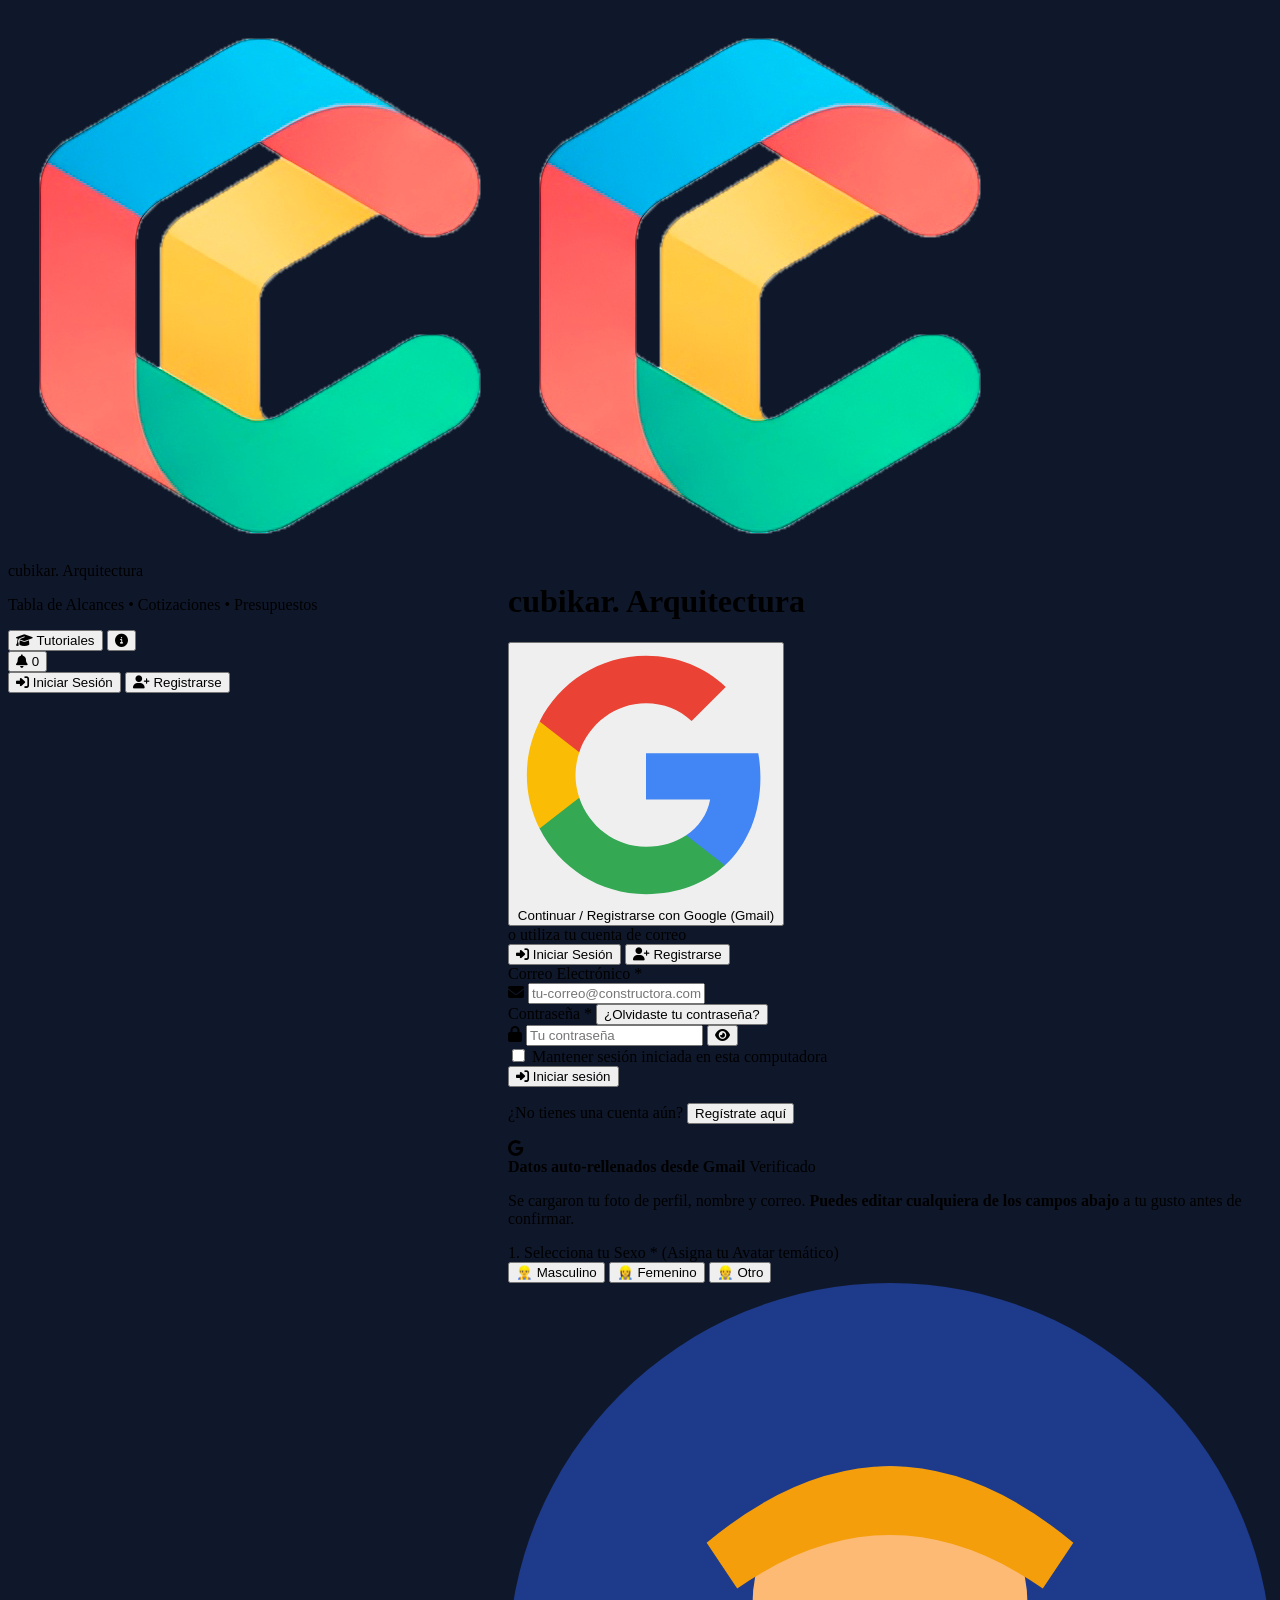
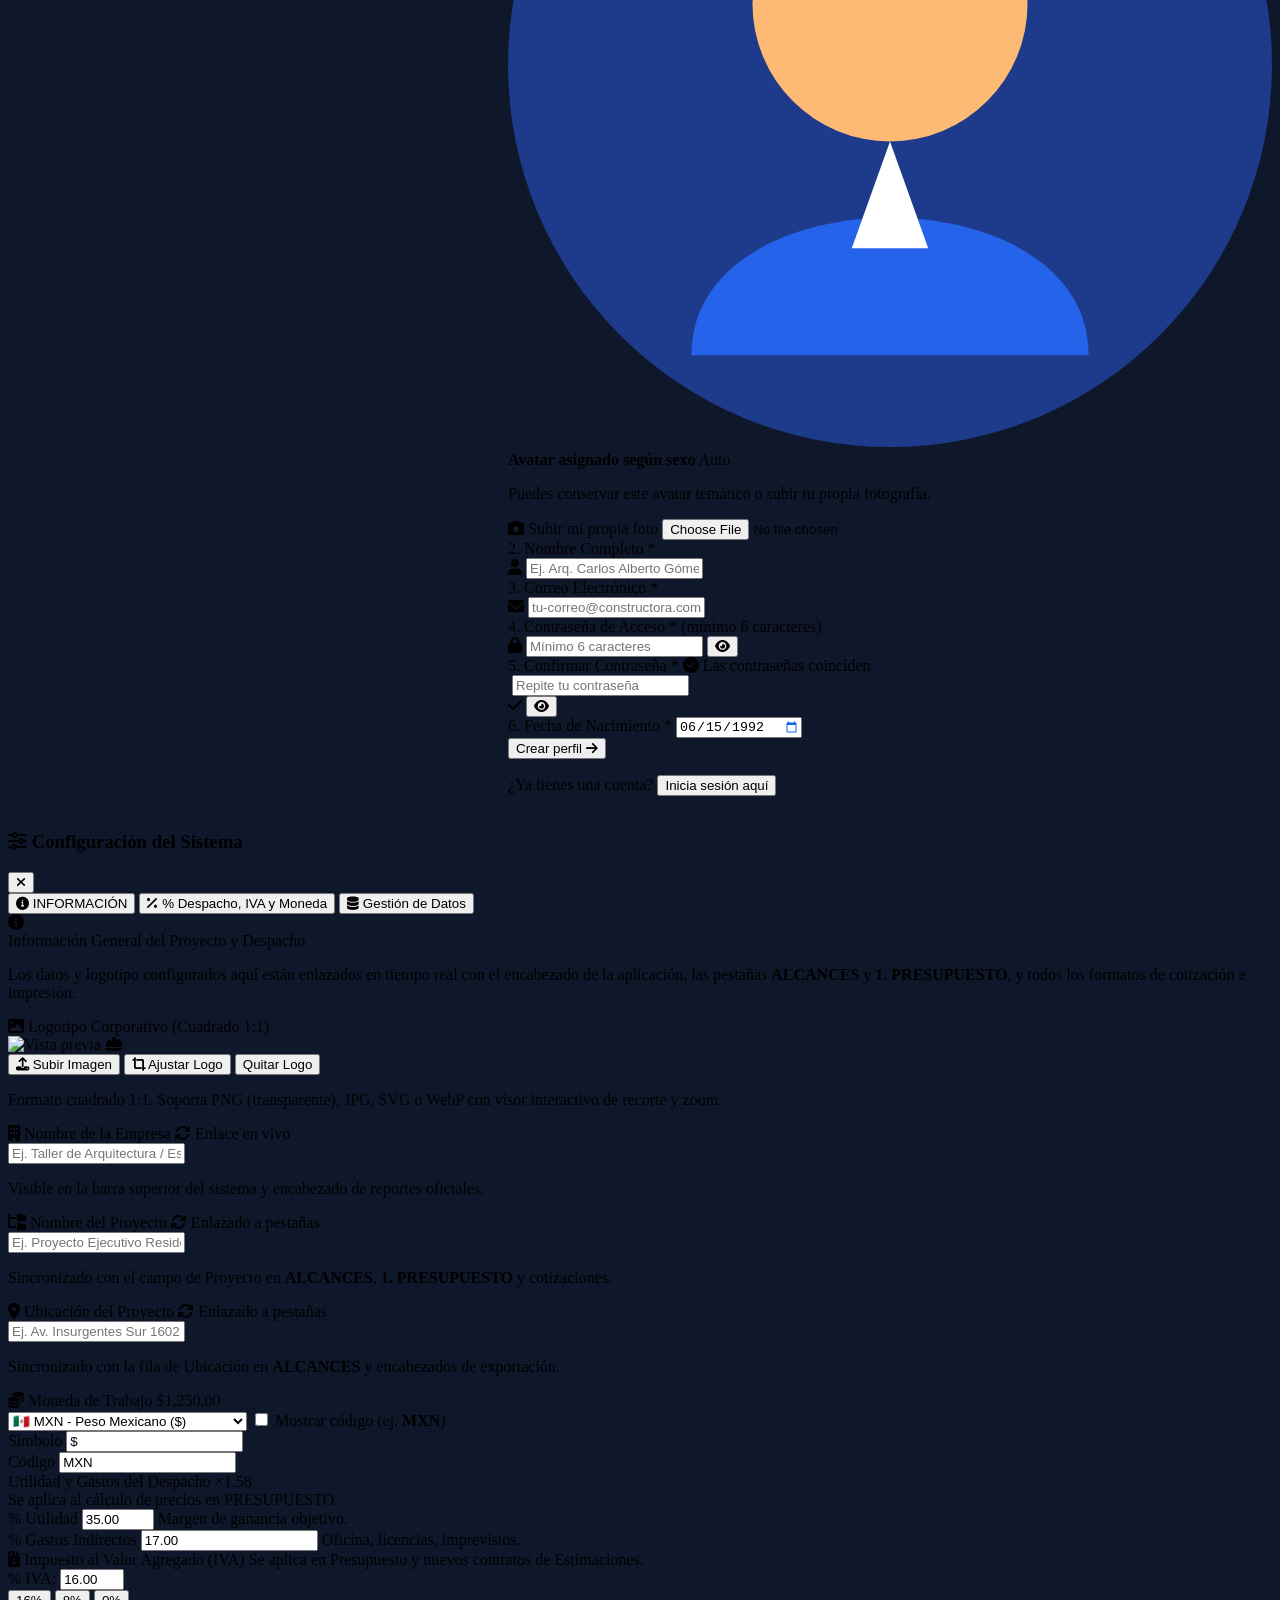
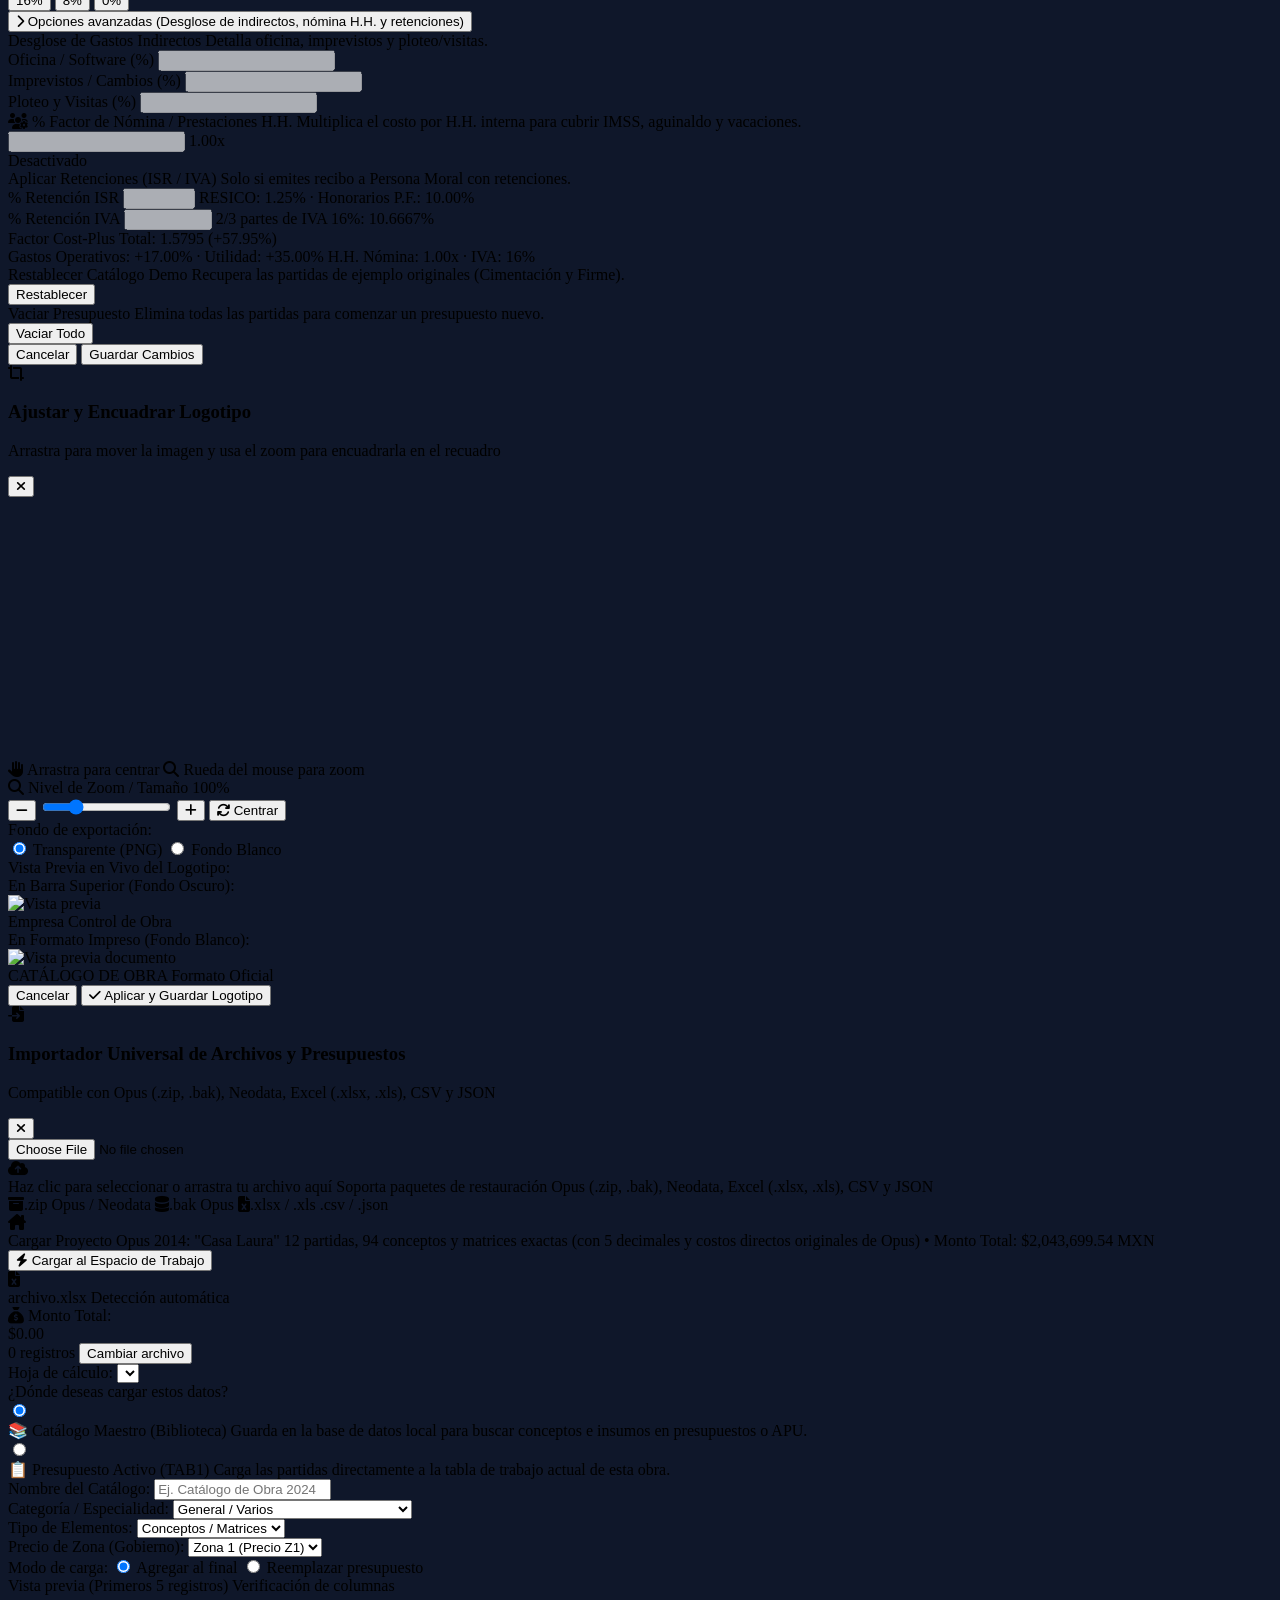
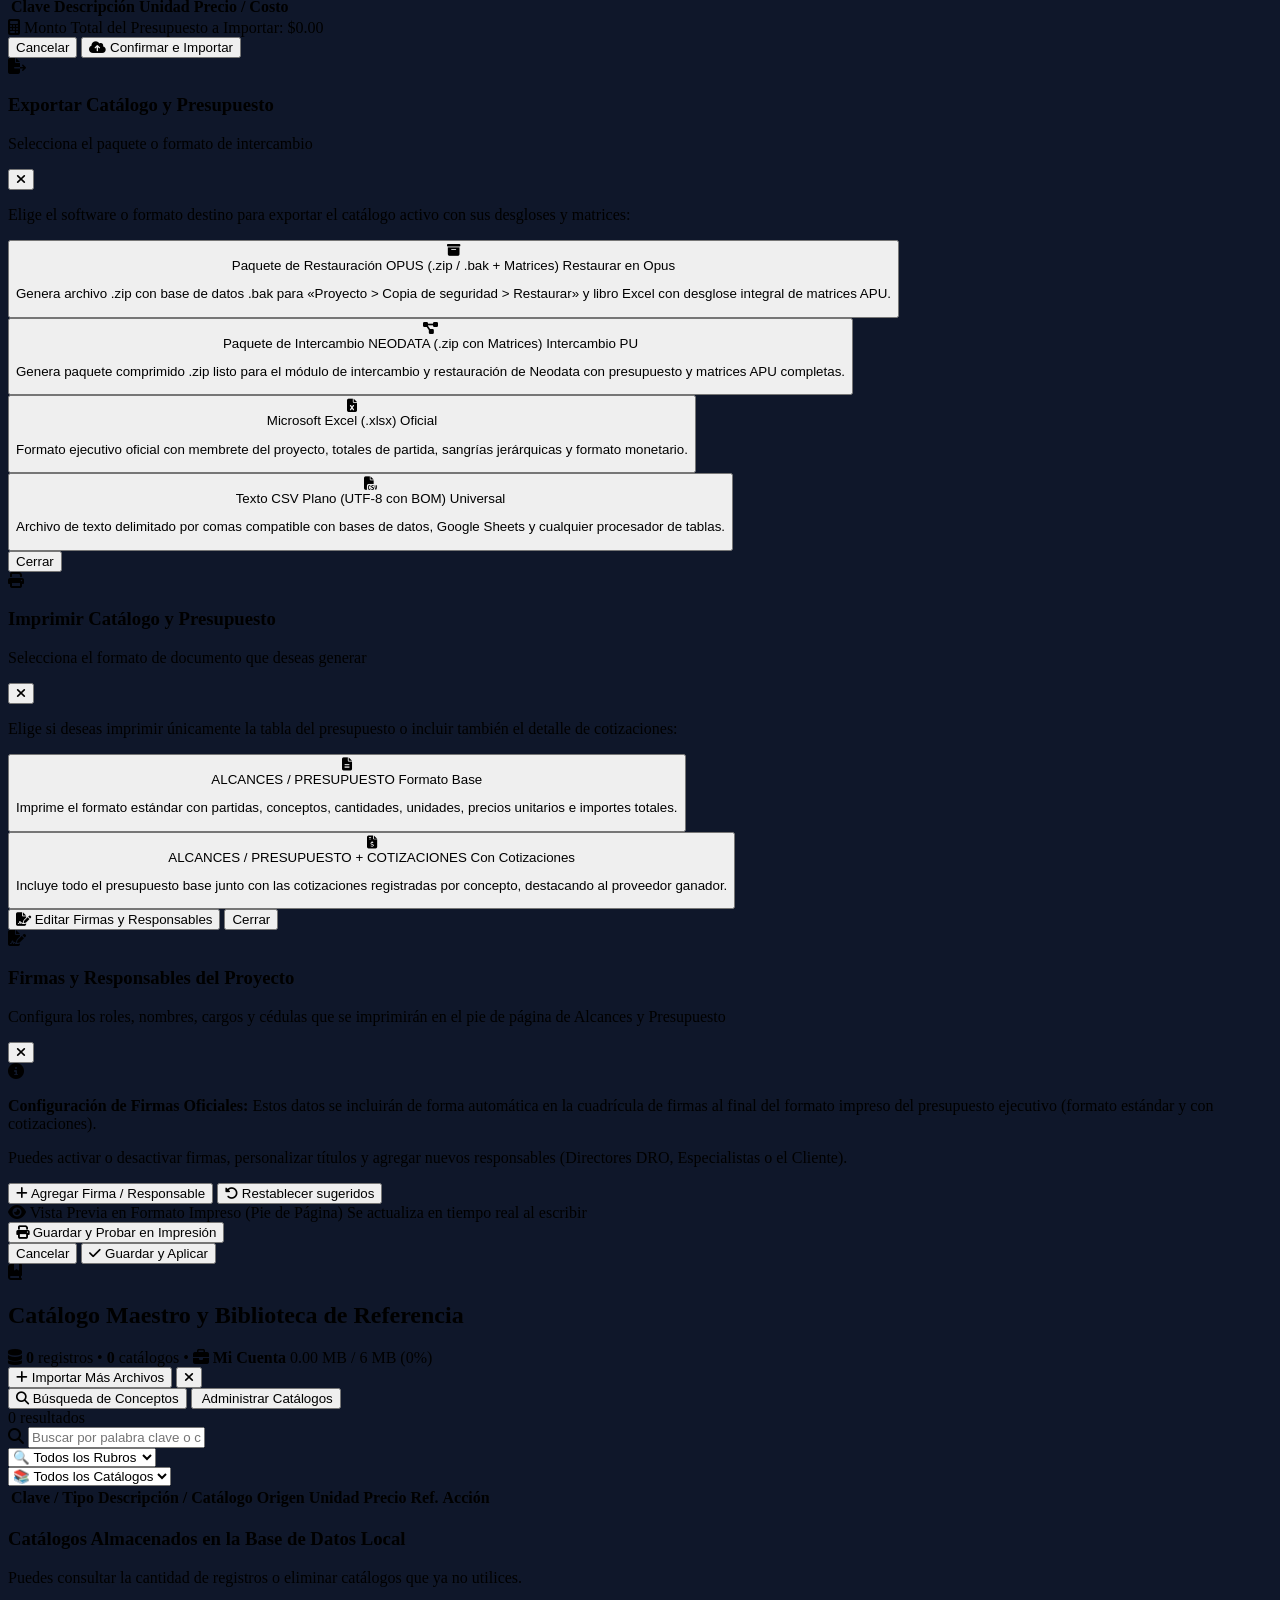
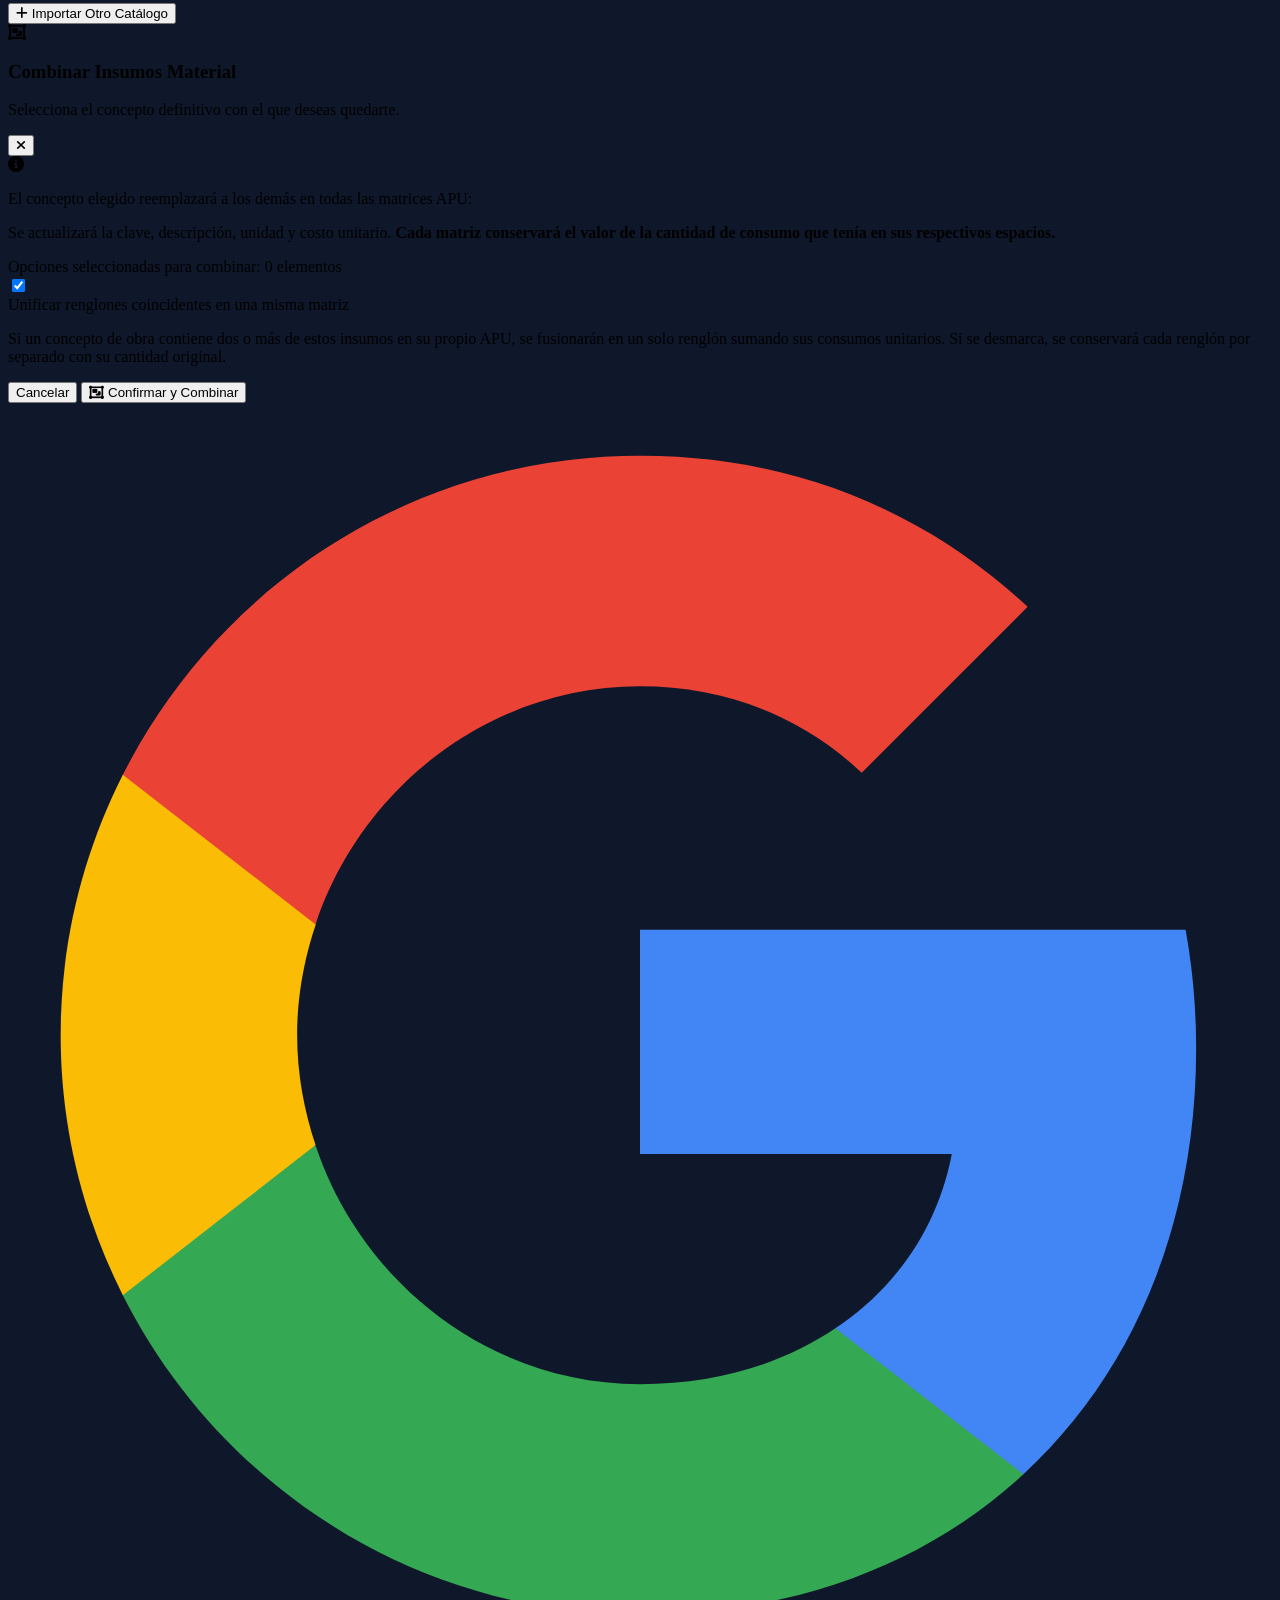
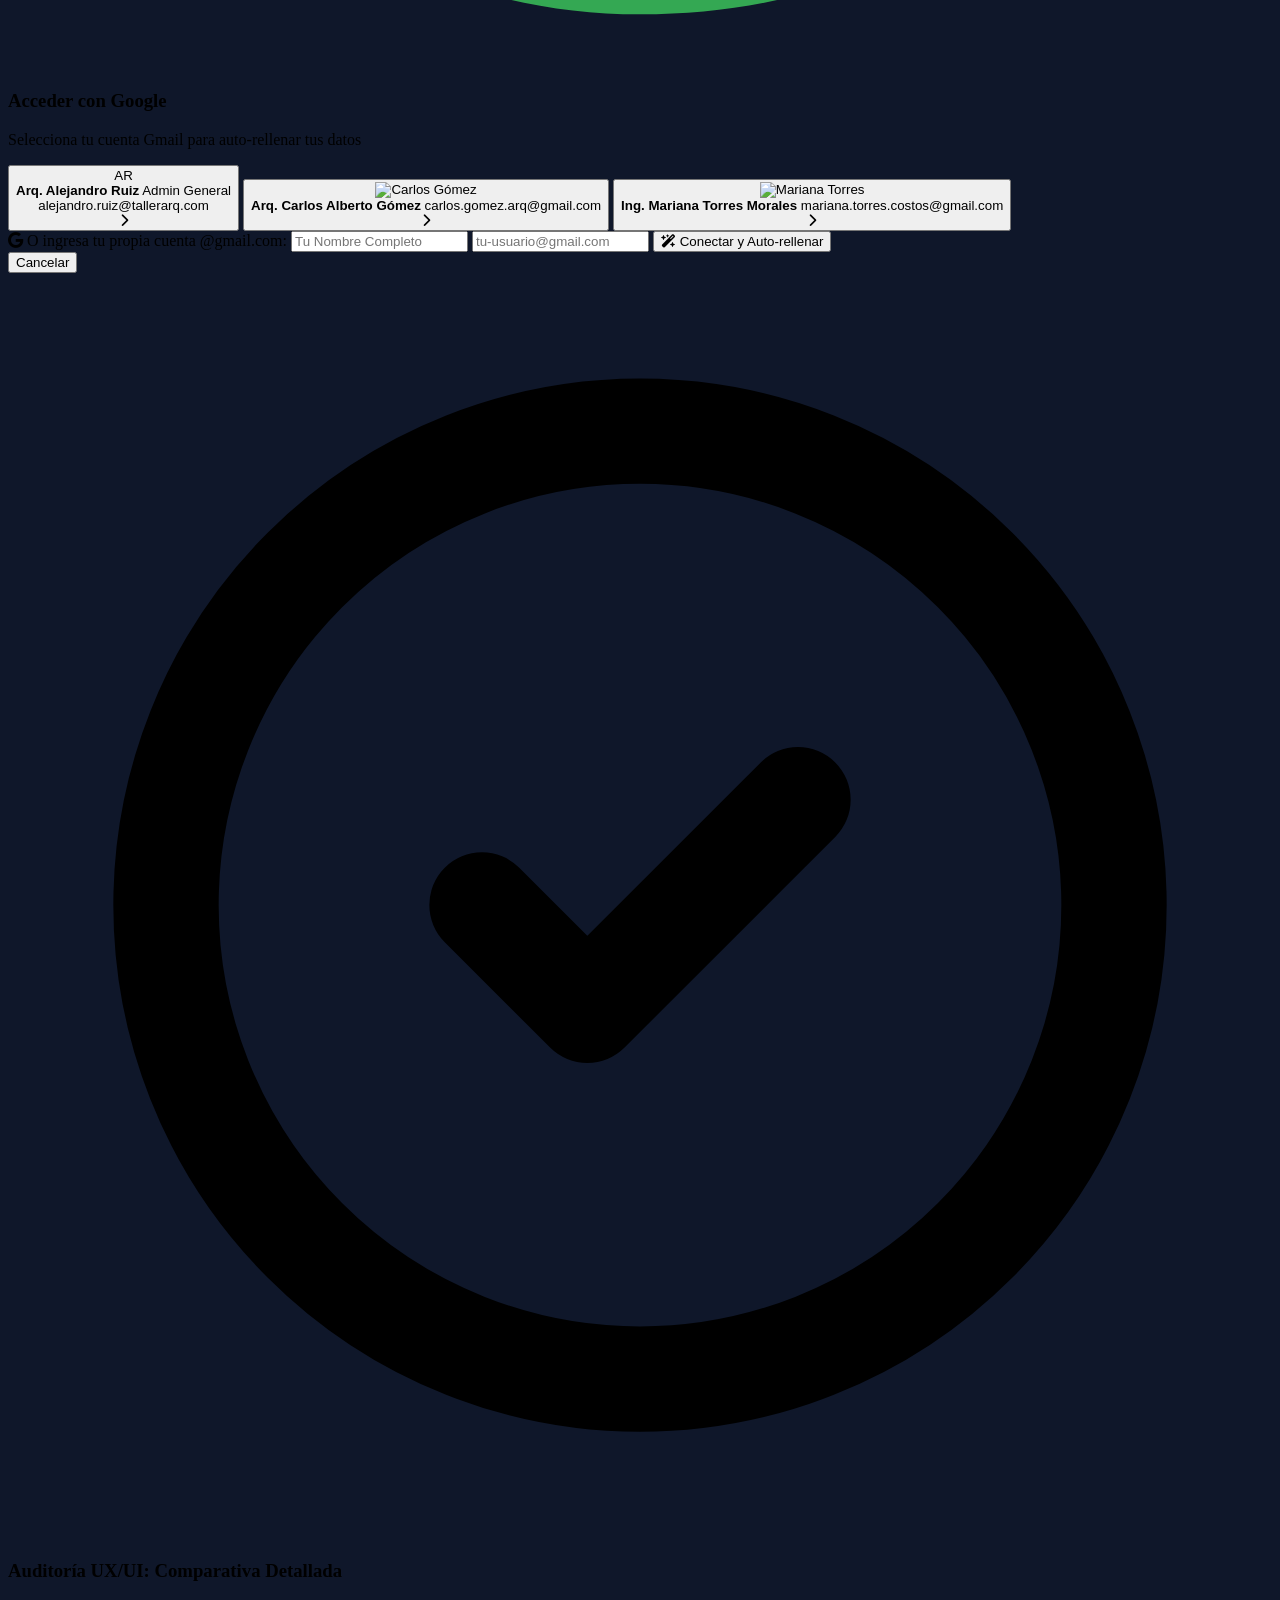
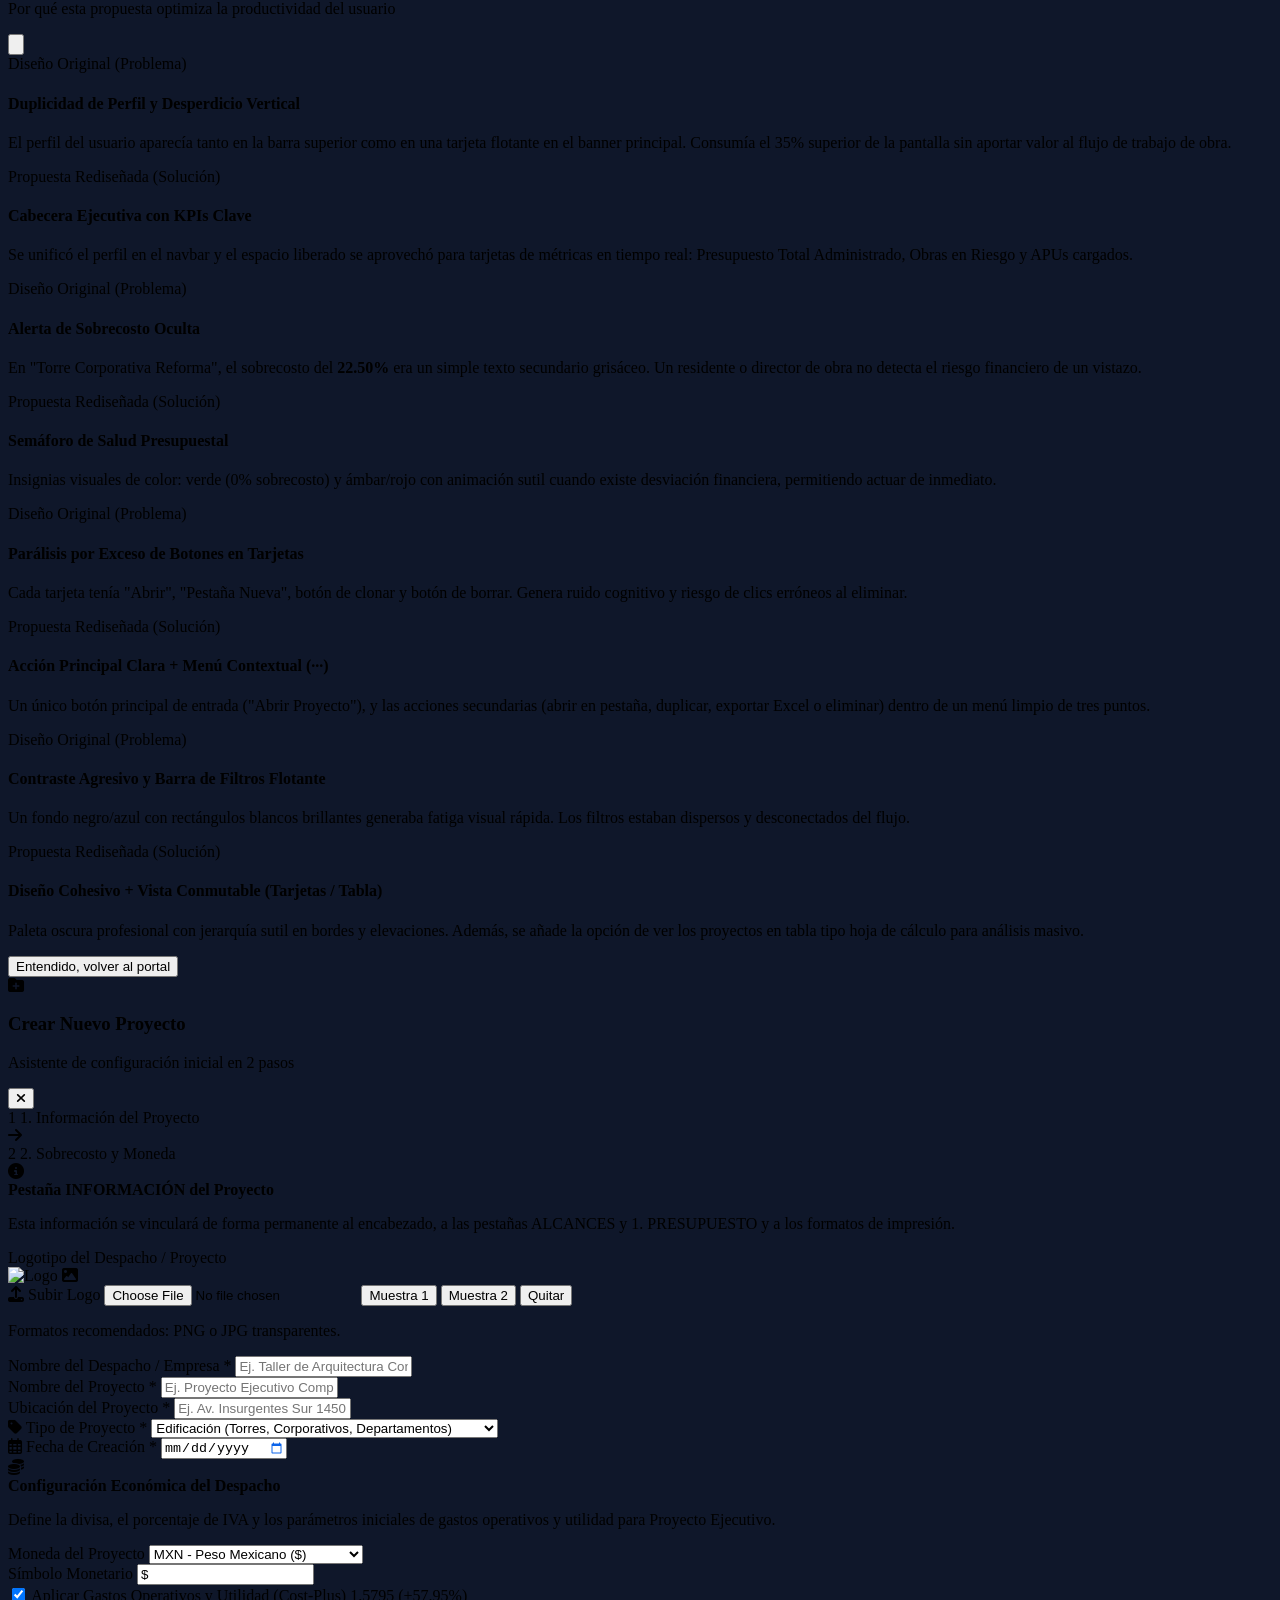
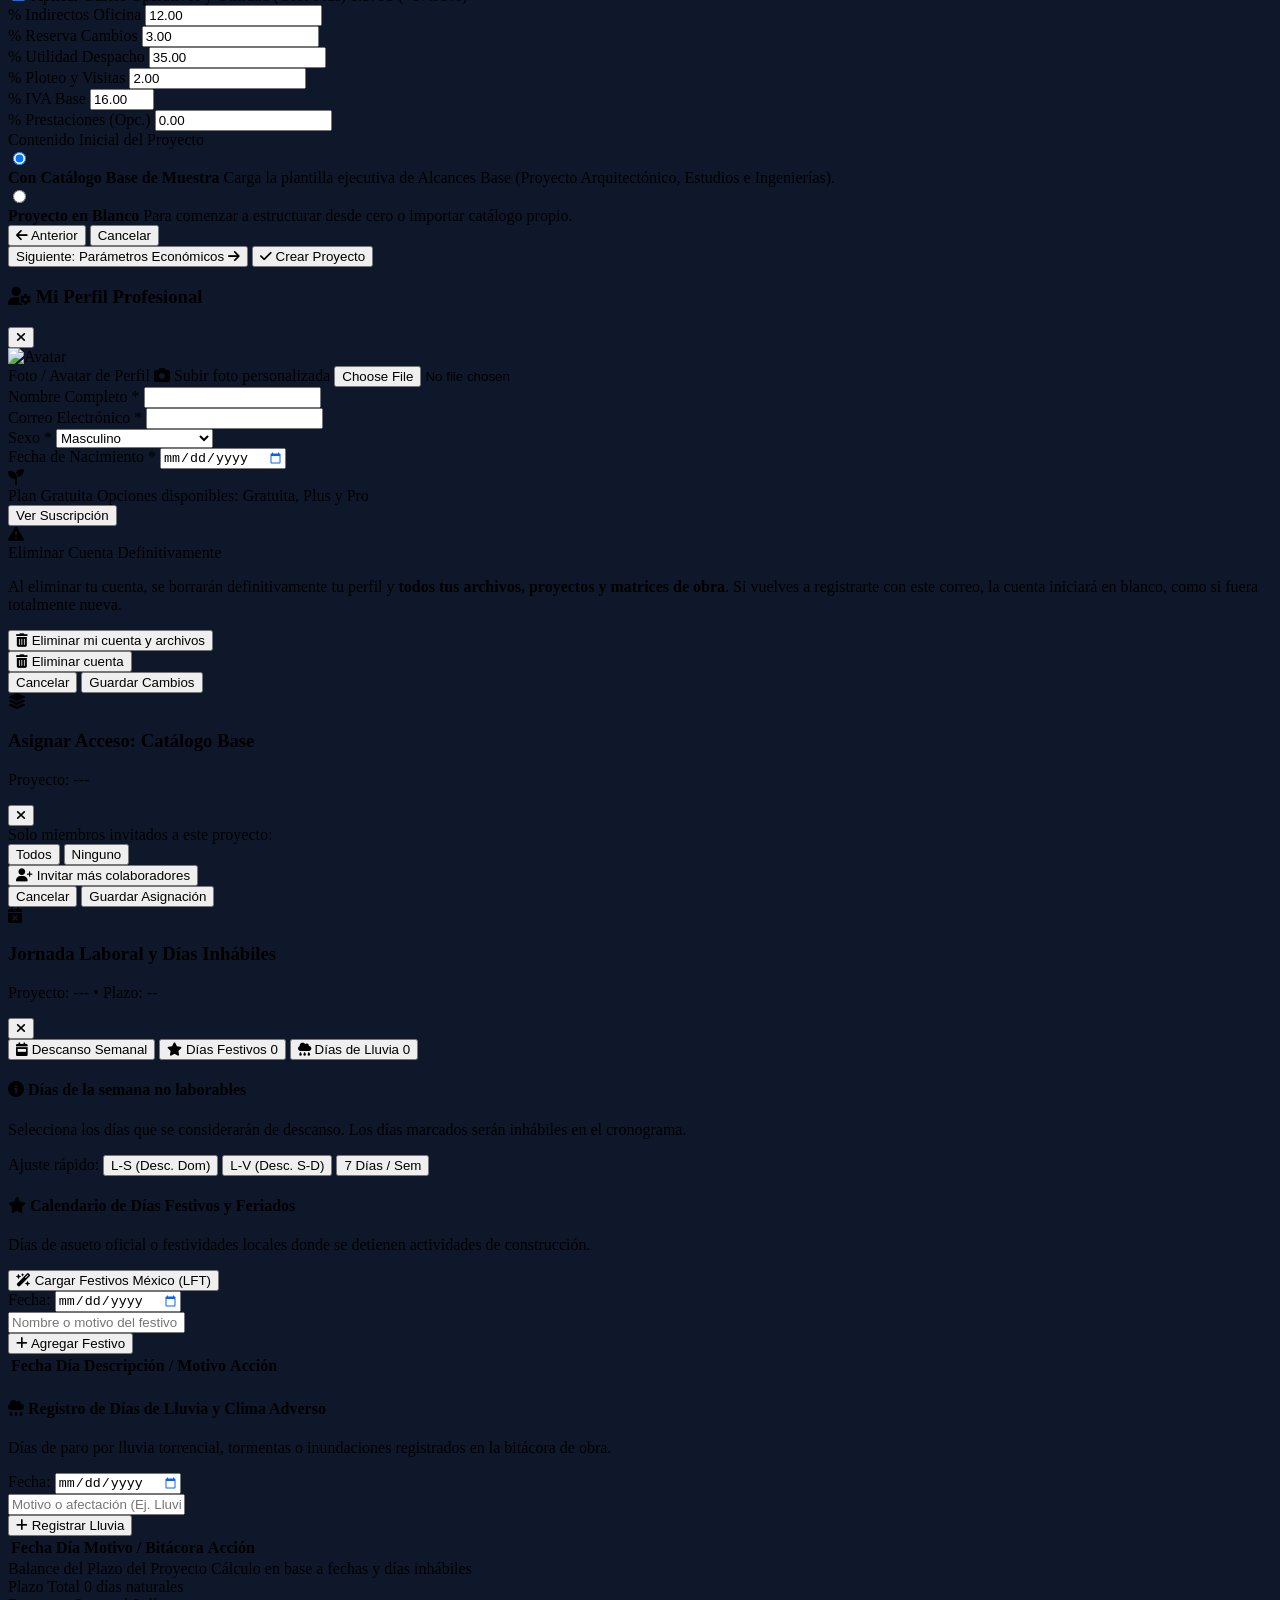
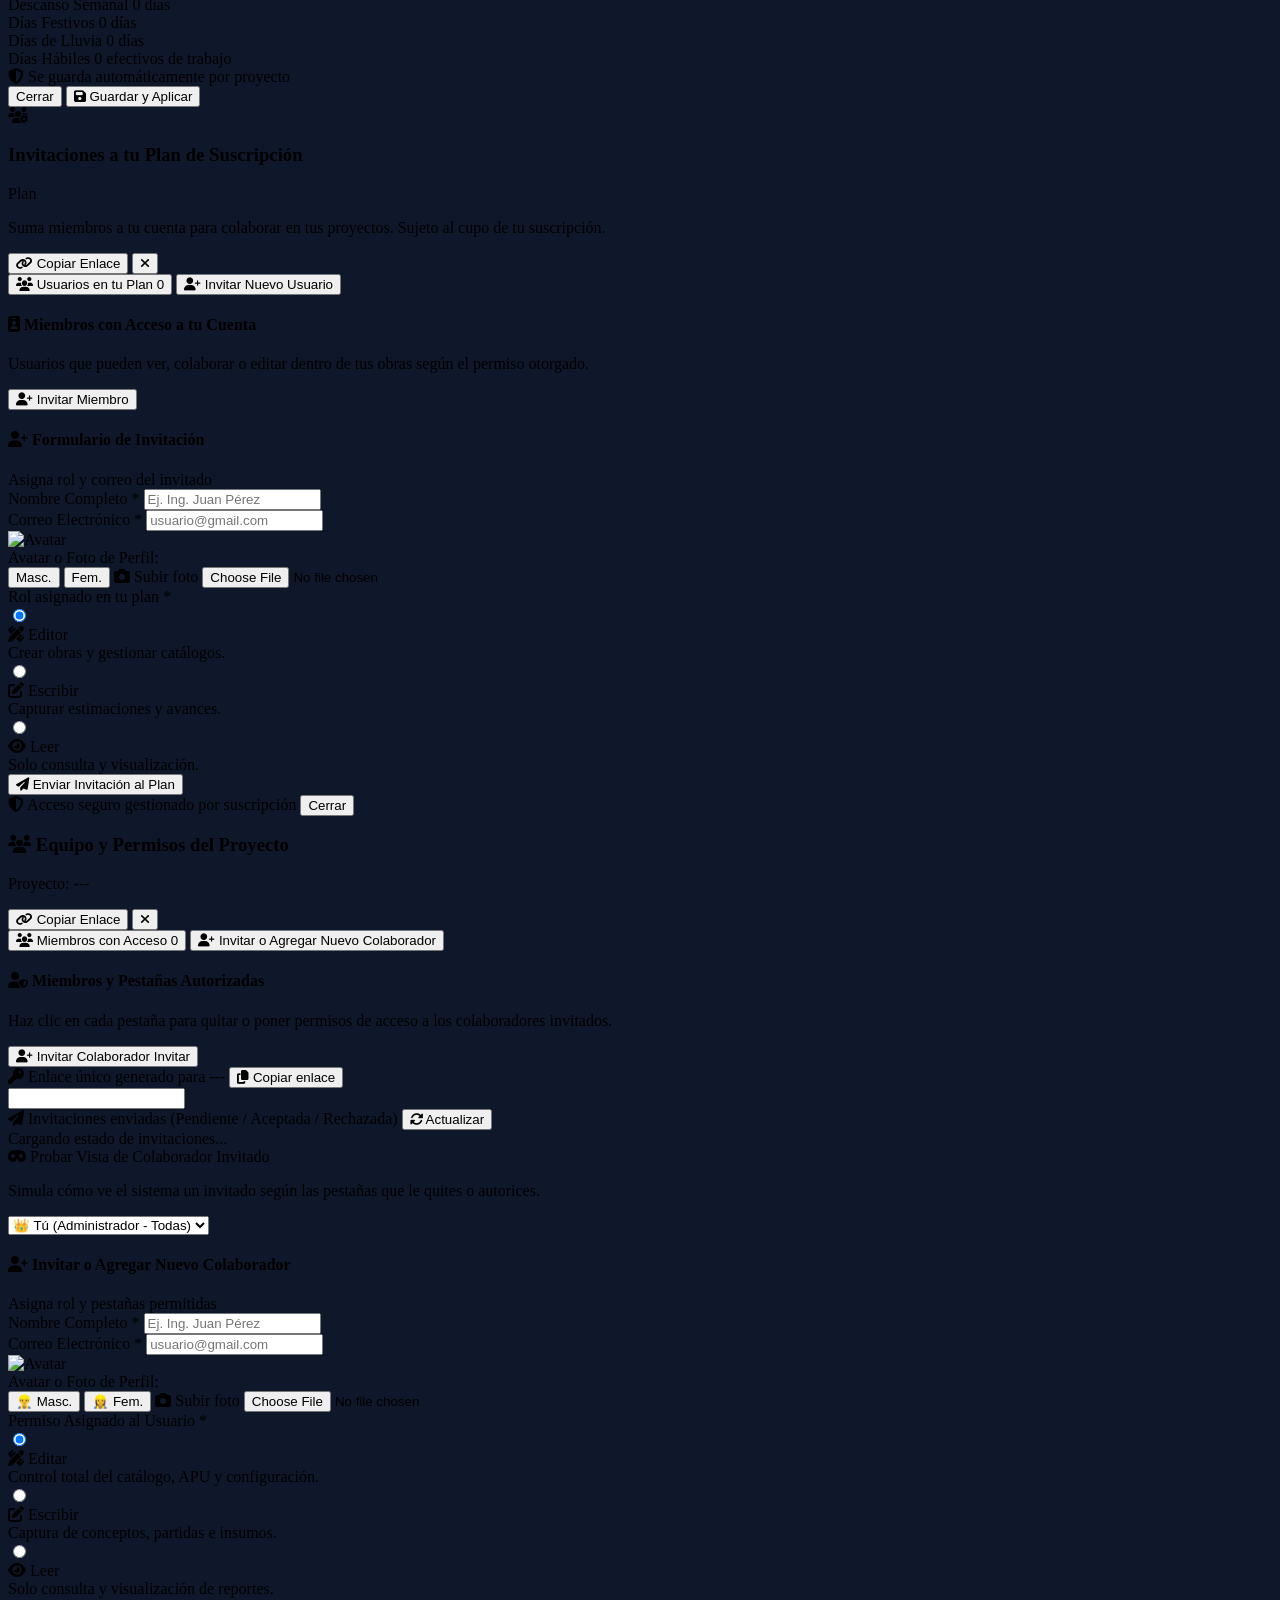
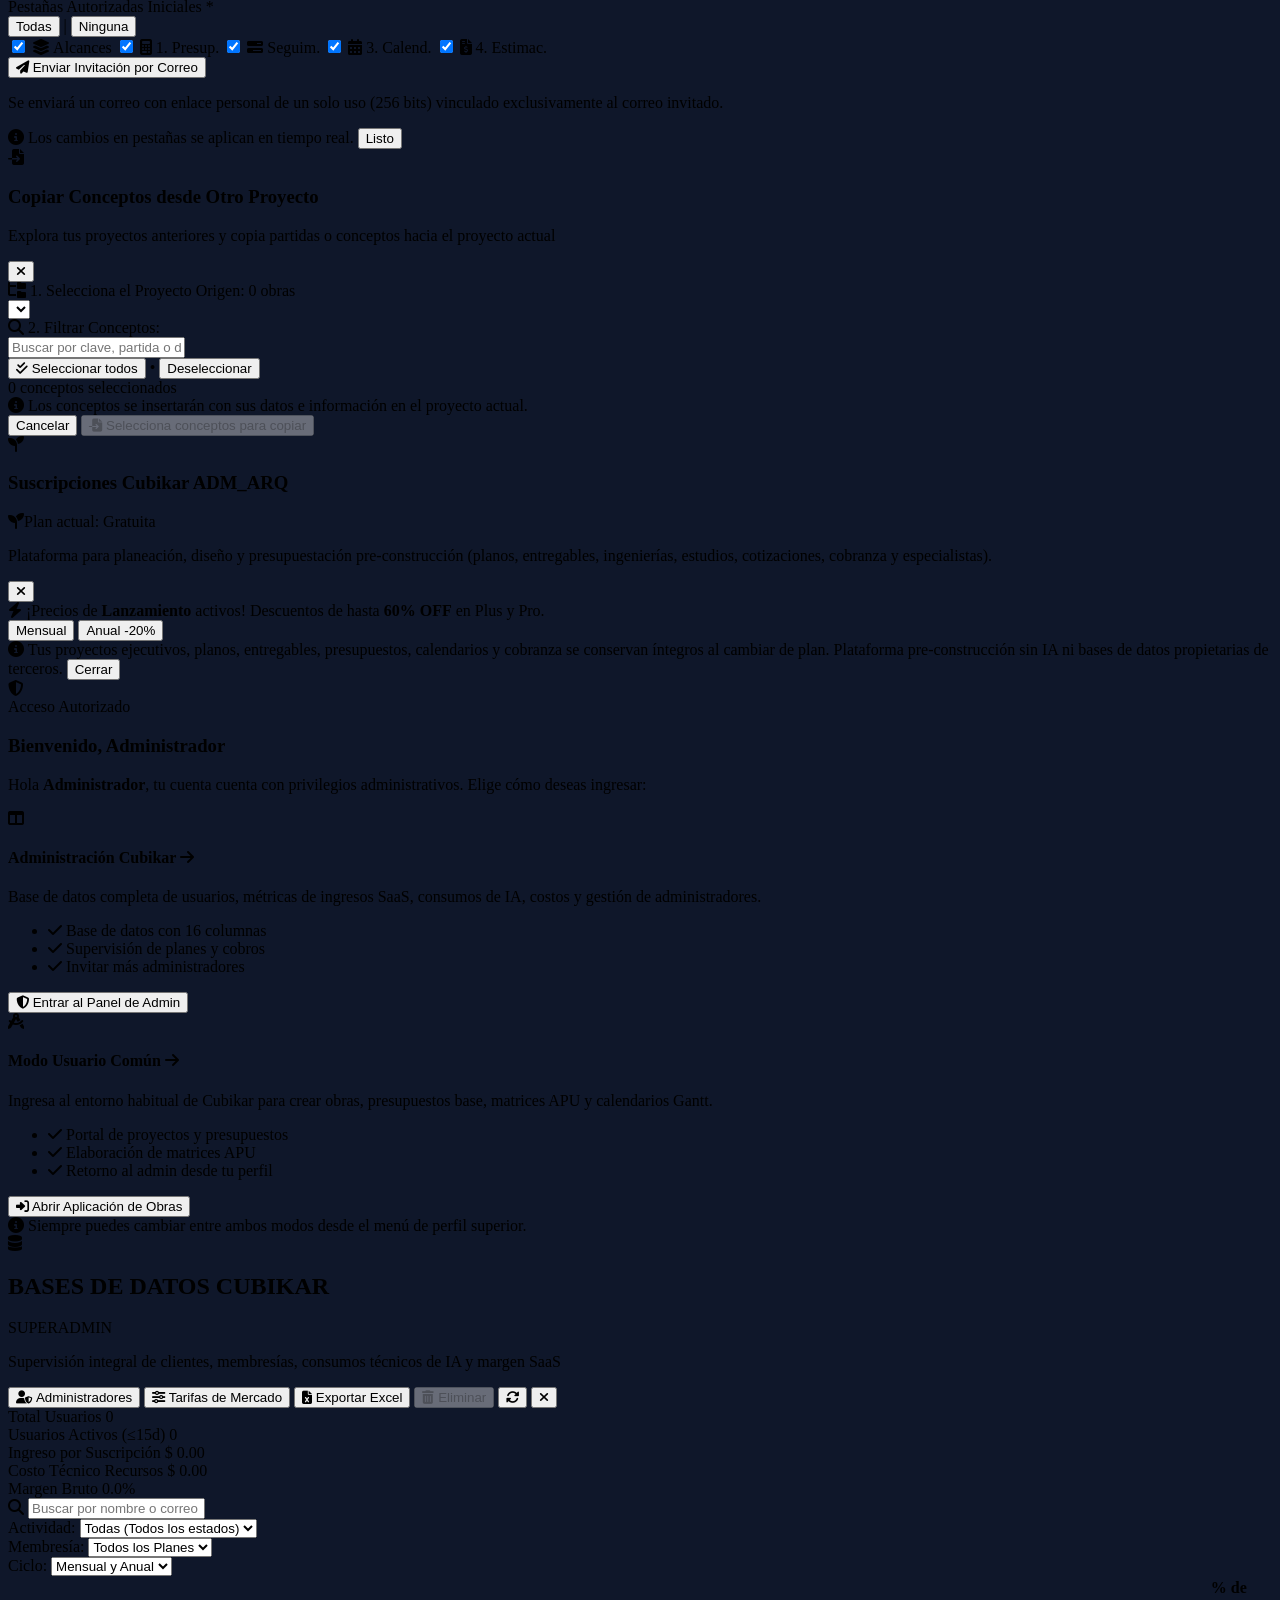
==== commit 2d11e402: "feat(invites): implement 256-bit single-use SHA-256 email invitations and strict identity verificati" ====
--- a/index.html
+++ b/index.html
@@ -3262,9 +3262,38 @@
             </button>
           </div>
 
+          <!-- Enlace único recién generado para copiar manualmente -->
+          <div id="invite-last-link-banner" class="hidden rounded-2xl border border-emerald-300 bg-emerald-50 p-3 space-y-2">
+            <div class="flex items-center justify-between gap-2">
+              <span class="text-[11px] font-bold text-emerald-900 flex items-center gap-1.5">
+                <i class="fa-solid fa-key text-emerald-600"></i>
+                Enlace único generado para <span id="invite-last-link-email" class="font-mono">---</span>
+              </span>
+              <button type="button" onclick="copyLastGeneratedInviteLink()" class="px-2.5 py-1 rounded-lg bg-emerald-600 hover:bg-emerald-500 text-white text-[11px] font-bold cursor-pointer flex items-center gap-1 shrink-0">
+                <i class="fa-solid fa-copy text-[10px]"></i> Copiar enlace
+              </button>
+            </div>
+            <input type="text" id="invite-last-link-input" readonly onclick="this.select()" class="w-full bg-white border border-emerald-200 rounded-lg px-2.5 py-1 text-[11px] font-mono text-slate-700">
+          </div>
+
           <!-- Contenedor dinámico de miembros -->
-          <div id="invite-members-list" class="space-y-2.5 max-h-[50vh] overflow-y-auto custom-scroll pr-1">
+          <div id="invite-members-list" class="space-y-2.5 max-h-[42vh] overflow-y-auto custom-scroll pr-1">
             <!-- Se llena dinámicamente con renderInviteModalMembersList() -->
+          </div>
+
+          <!-- Estado real de invitaciones enviadas por correo -->
+          <div id="invite-status-list-section" class="bg-slate-50 border border-slate-200 rounded-2xl p-3 space-y-2">
+            <div class="flex items-center justify-between gap-2">
+              <span class="font-bold text-slate-800 text-xs flex items-center gap-1.5">
+                <i class="fa-solid fa-paper-plane text-blue-600 text-[11px]"></i> Invitaciones enviadas (Pendiente / Aceptada / Rechazada)
+              </span>
+              <button type="button" onclick="refreshInviteModalStatuses()" class="text-[11px] font-semibold text-blue-600 hover:text-blue-800 cursor-pointer flex items-center gap-1">
+                <i class="fa-solid fa-rotate text-[10px]"></i> Actualizar
+              </button>
+            </div>
+            <div id="invite-status-list" class="space-y-2 max-h-48 overflow-y-auto custom-scroll pr-1 text-xs">
+              <div class="text-[11px] text-slate-400">Cargando estado de invitaciones...</div>
+            </div>
           </div>
 
           <!-- Probar y Simular Vista de Invitado -->
@@ -3398,11 +3427,12 @@
                 </div>
               </div>
 
-              <!-- Botón Agregar -->
-              <button type="button" onclick="submitInviteMember(event)" class="w-full bg-blue-600 hover:bg-blue-500 active:scale-98 text-white font-bold py-2.5 rounded-xl shadow-md transition flex items-center justify-center gap-2 cursor-pointer mt-1">
-                <i class="fa-solid fa-user-plus text-xs"></i>
-                <span>Agregar Colaborador al Proyecto</span>
+              <!-- Botón Agregar / Enviar Invitación -->
+              <button type="button" id="btn-submit-invite-member" onclick="submitInviteMember(event)" class="w-full bg-blue-600 hover:bg-blue-500 active:scale-98 text-white font-bold py-2.5 rounded-xl shadow-md transition flex items-center justify-center gap-2 cursor-pointer mt-1">
+                <i class="fa-solid fa-paper-plane text-xs"></i>
+                <span>Enviar Invitación por Correo</span>
               </button>
+              <p class="text-[10.5px] text-slate-500 text-center">Se enviará un correo con enlace personal de un solo uso (256 bits) vinculado exclusivamente al correo invitado.</p>
             </div>
           </div>
         </div>
@@ -4460,6 +4490,6 @@
       setInterval(purgeInvalidScopeOptions, 300);
     })();
   </script>
-  <script type="module" src="js/app.js?v=20261119_cf38"></script>
+  <script type="module" src="js/app.js?v=20261119_cf43"></script>
 </body>
 </html>
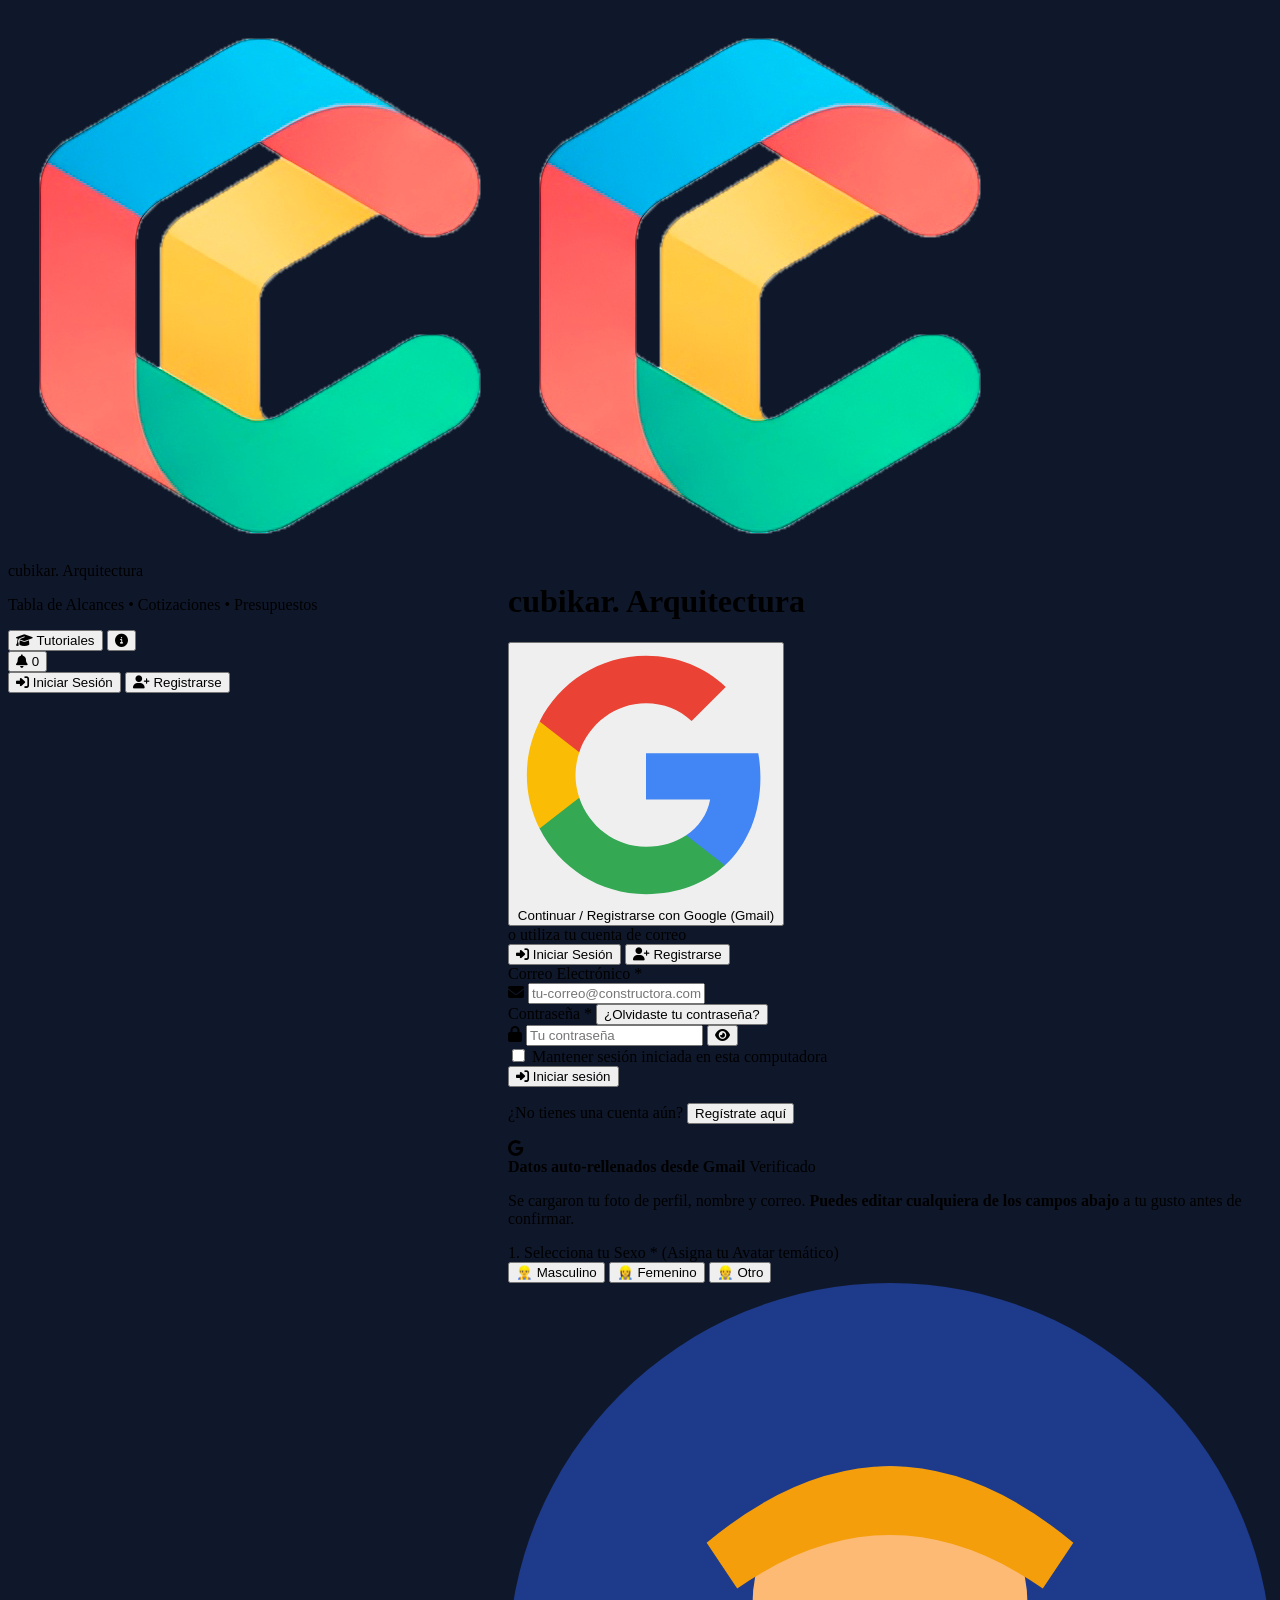
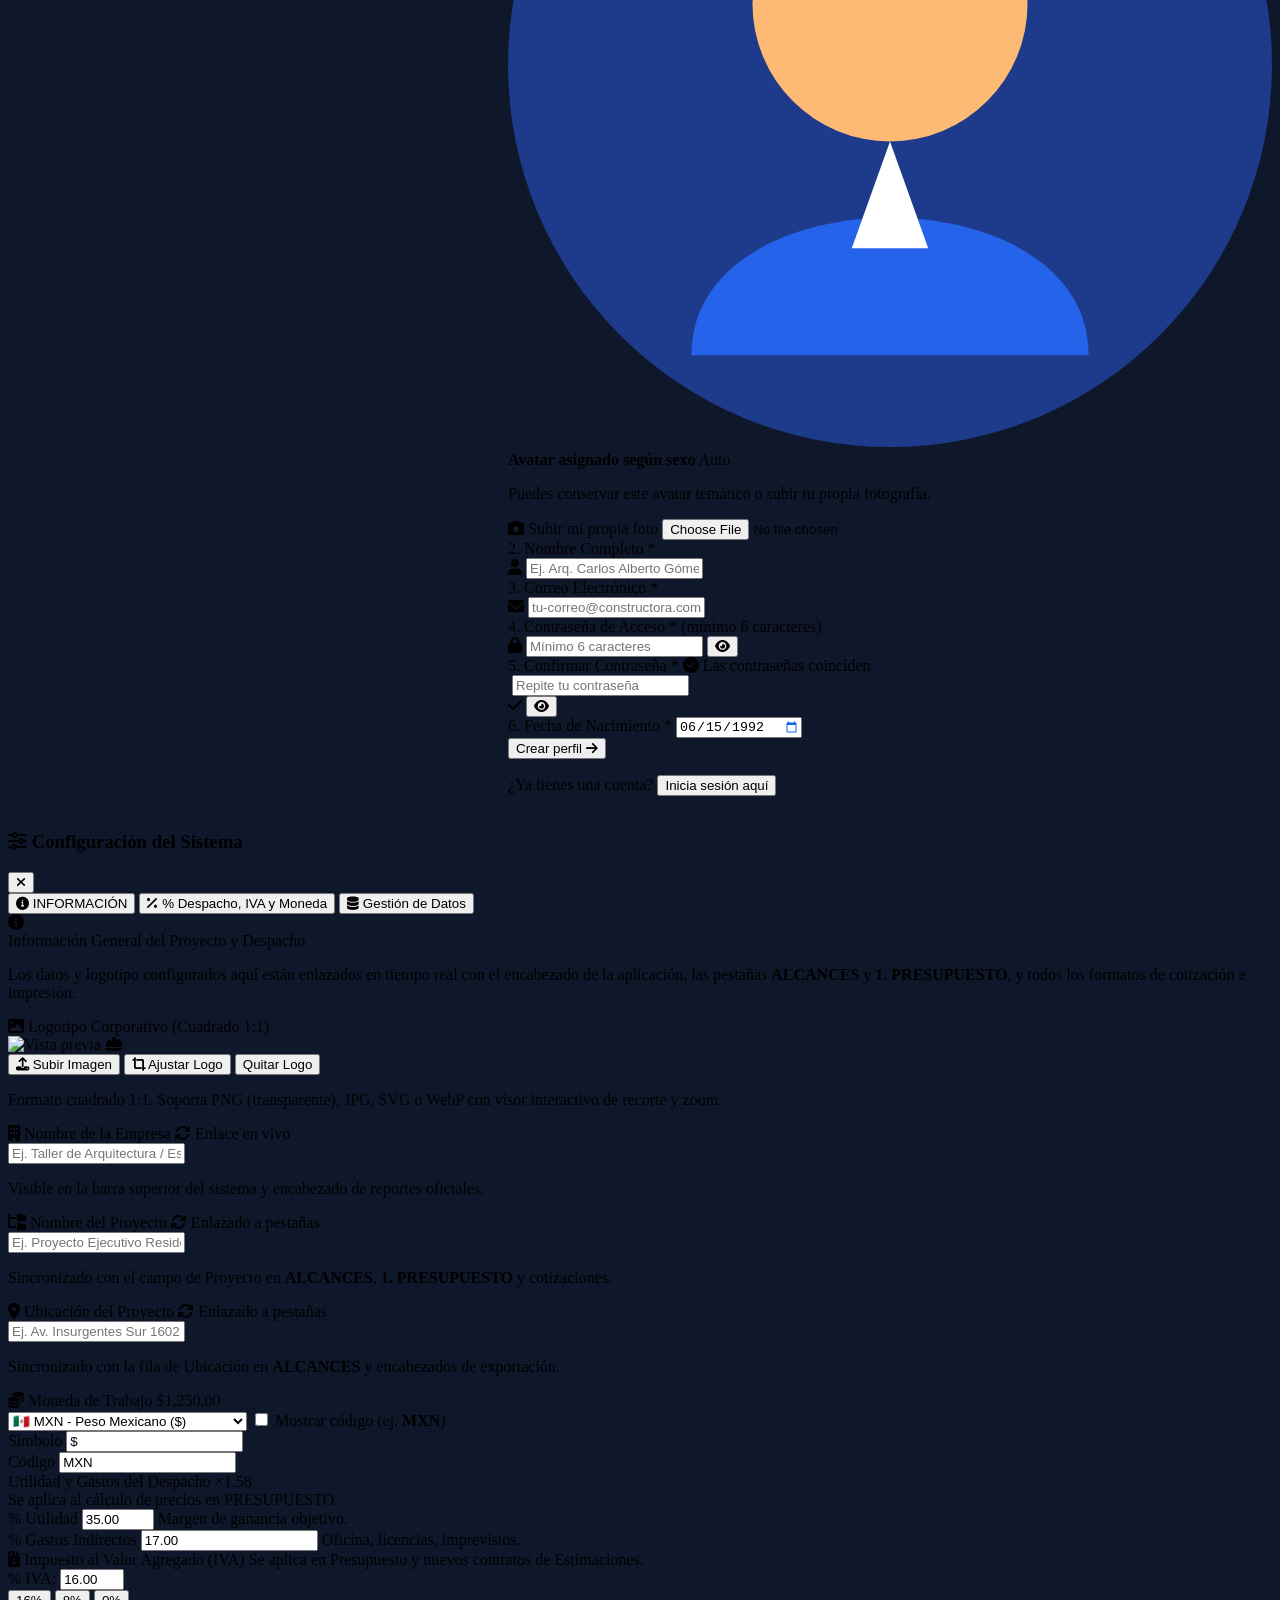
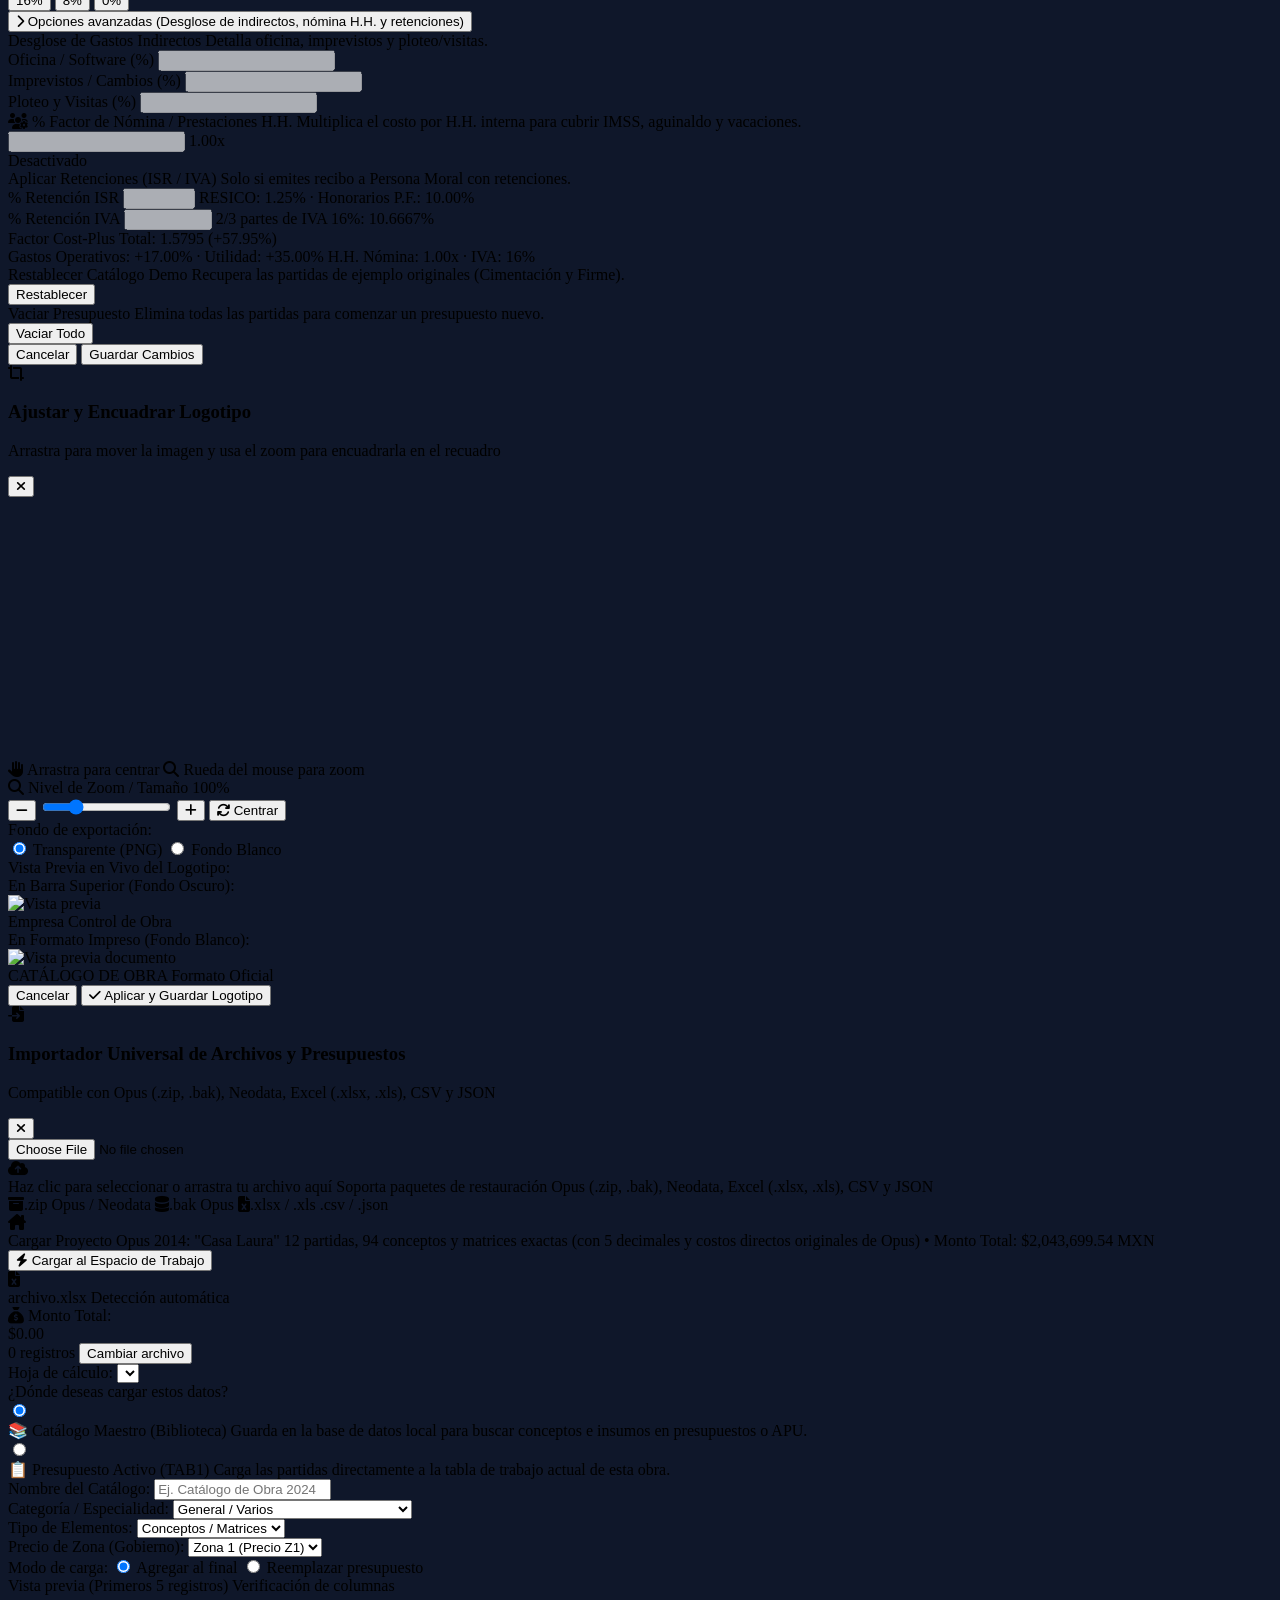
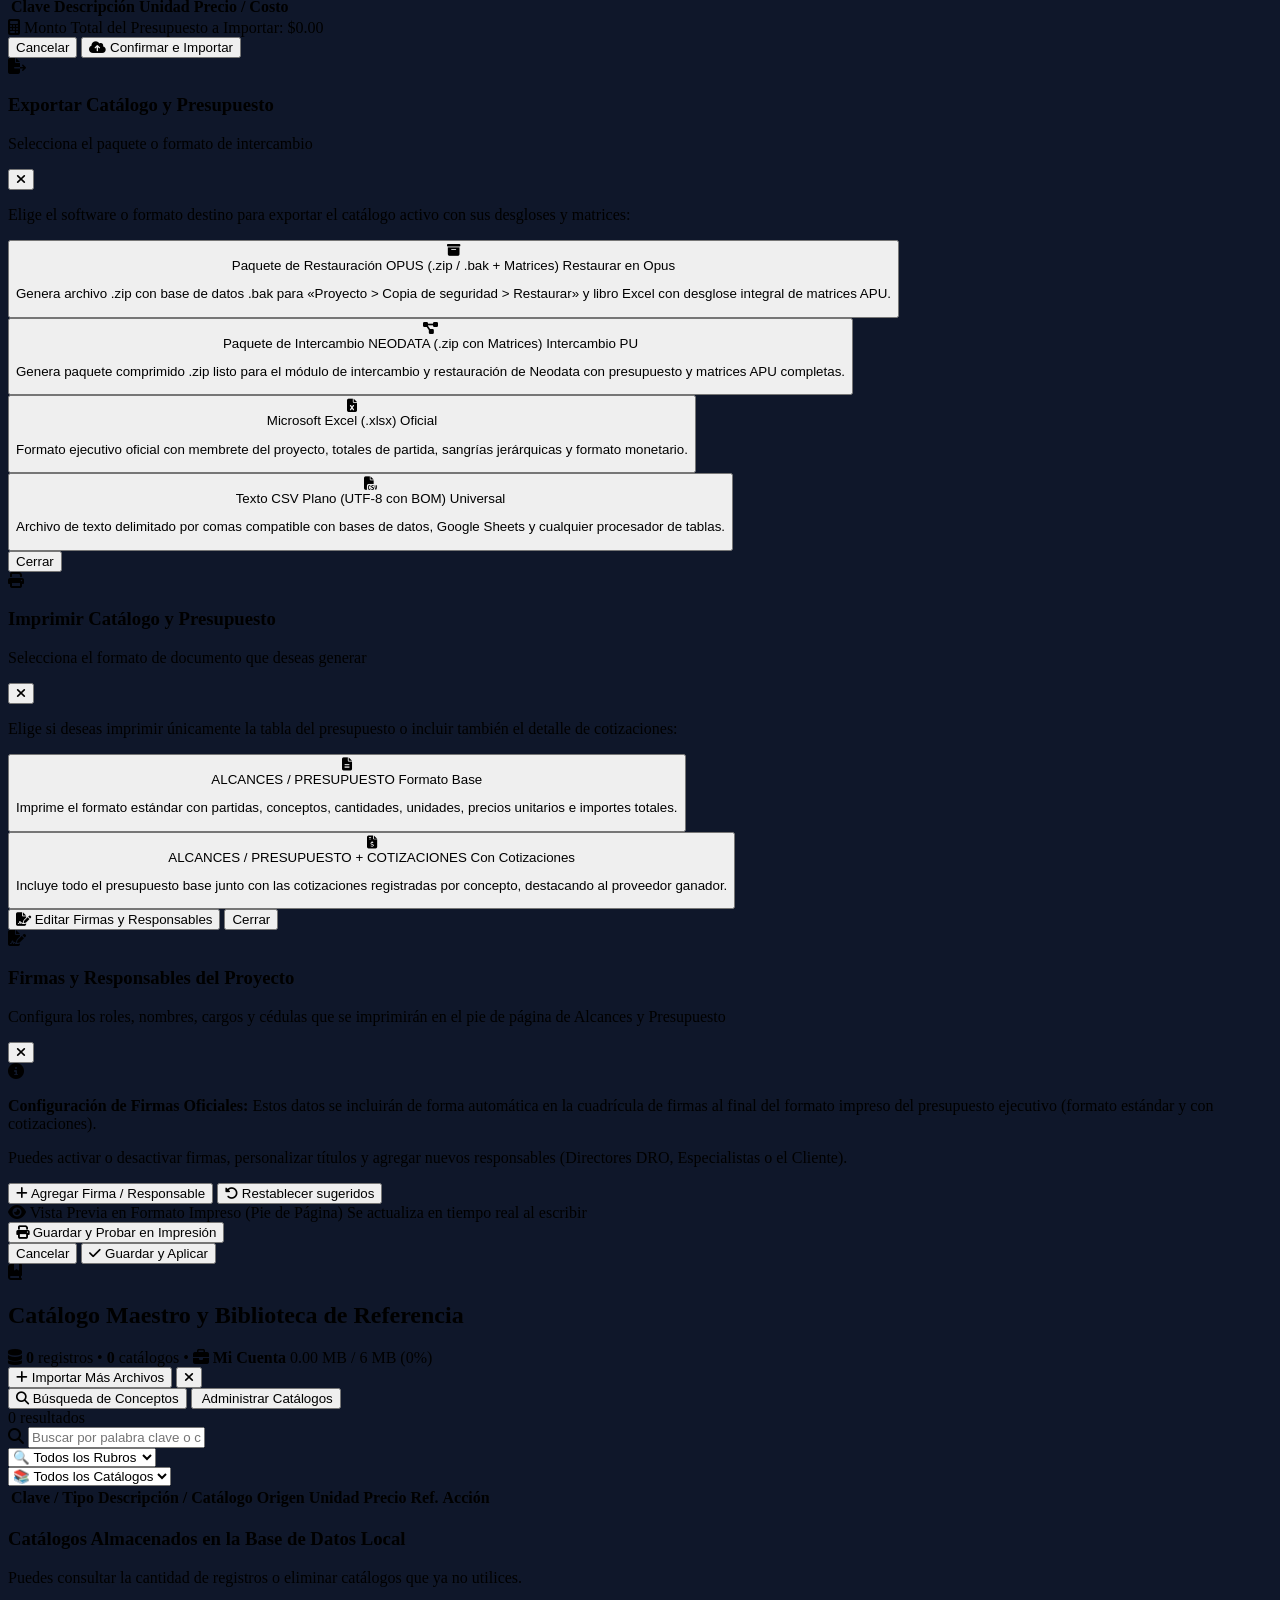
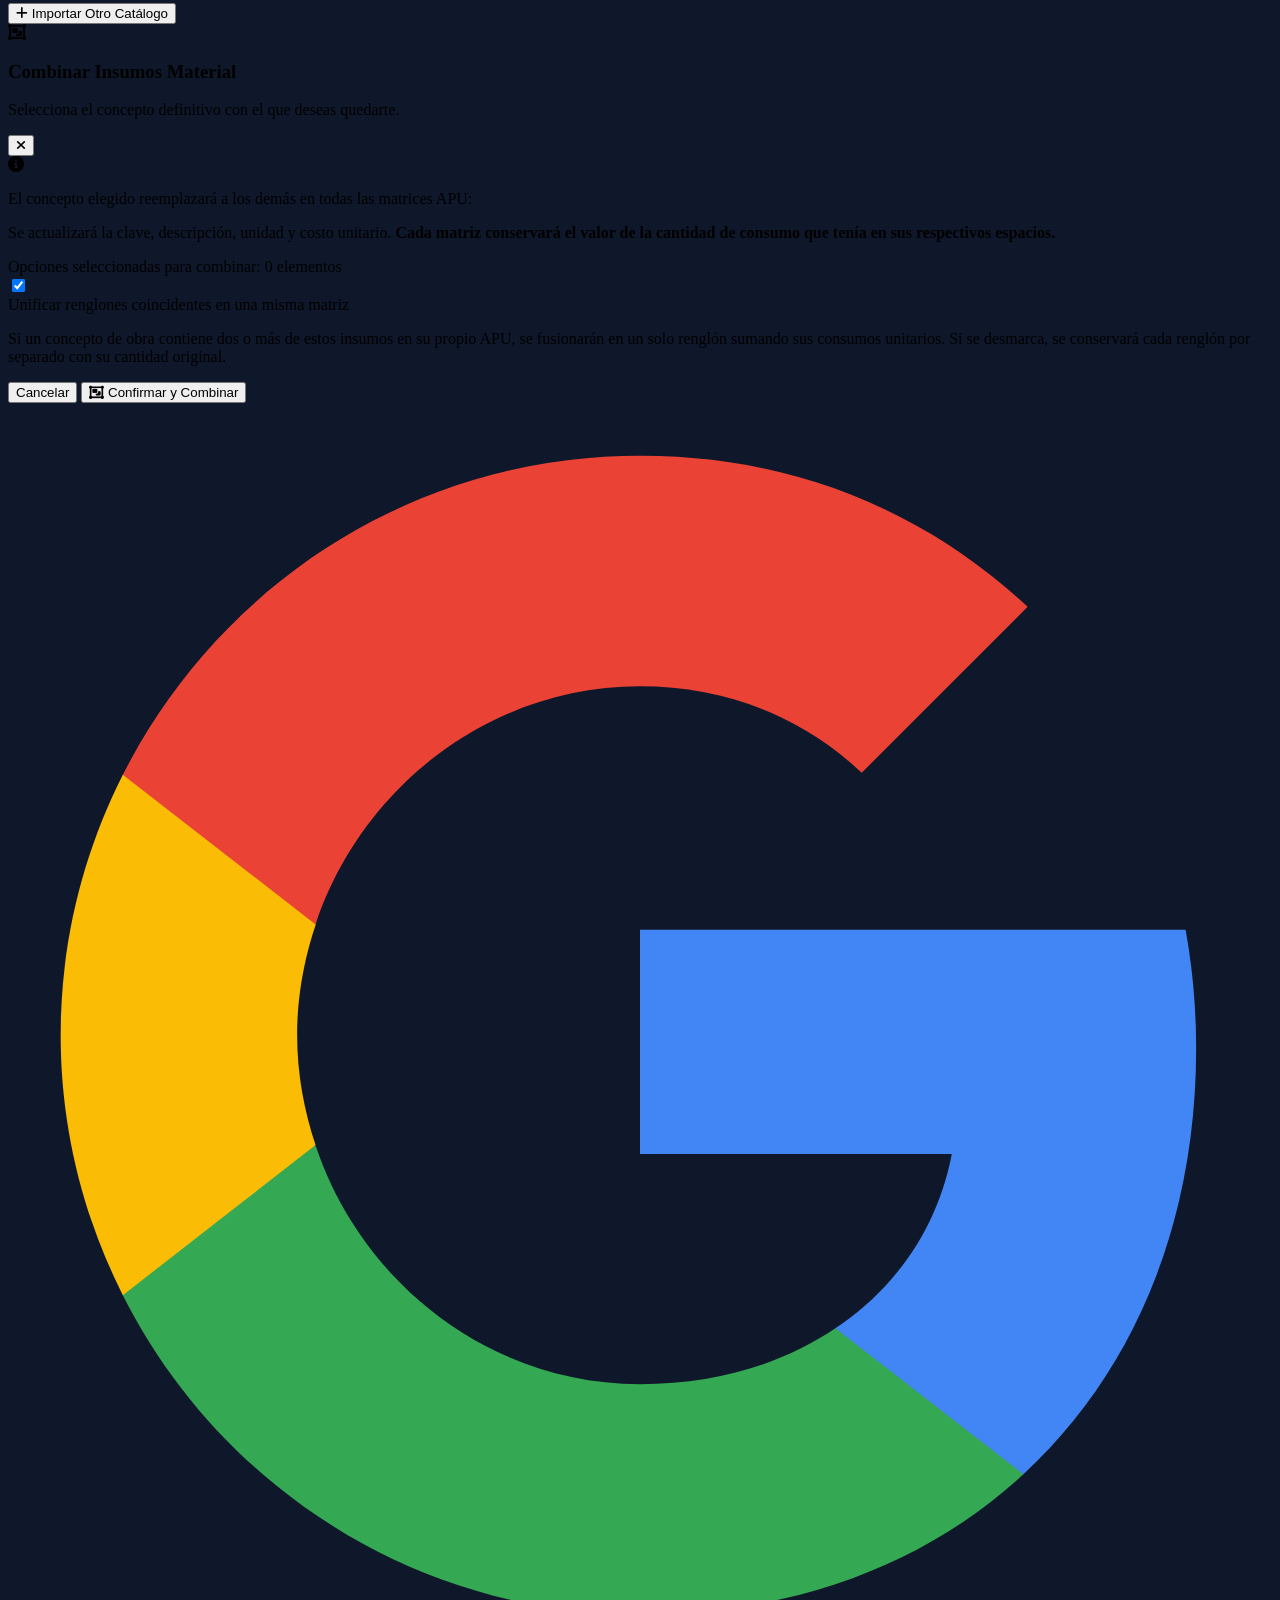
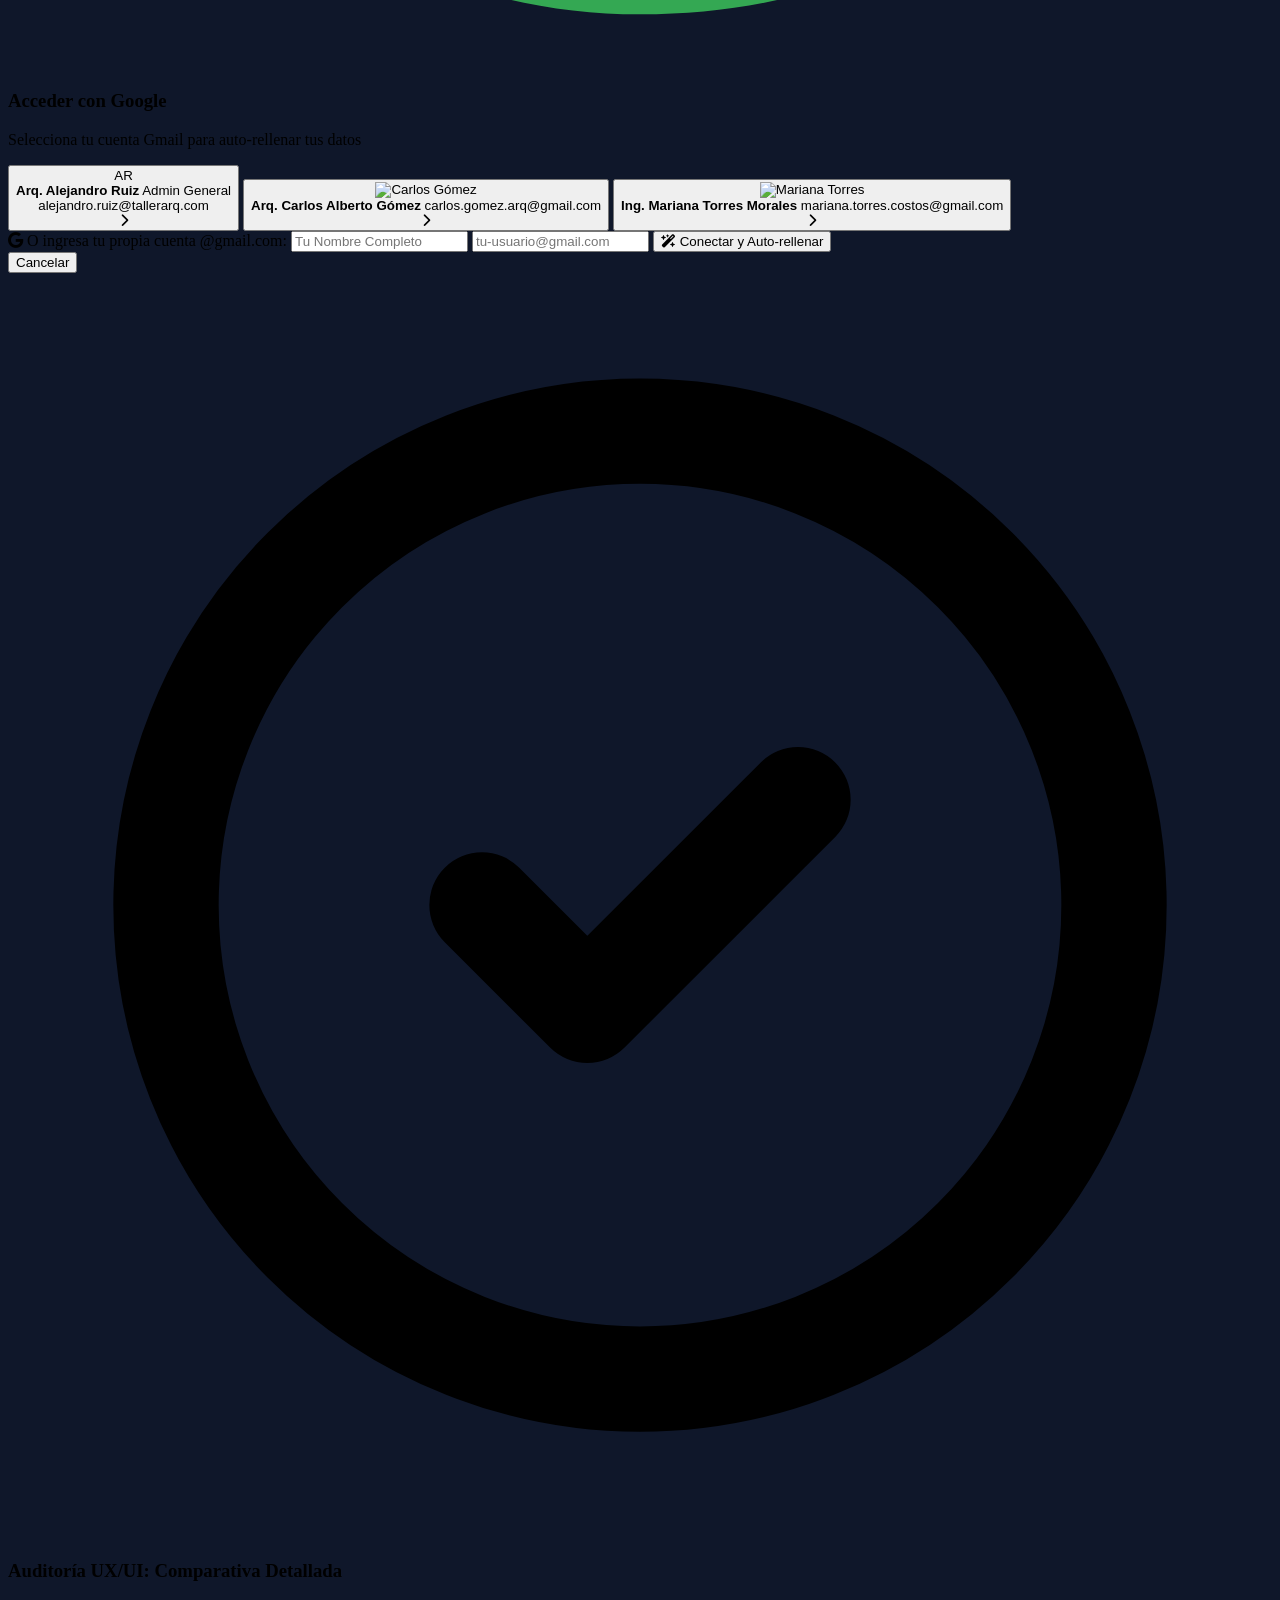
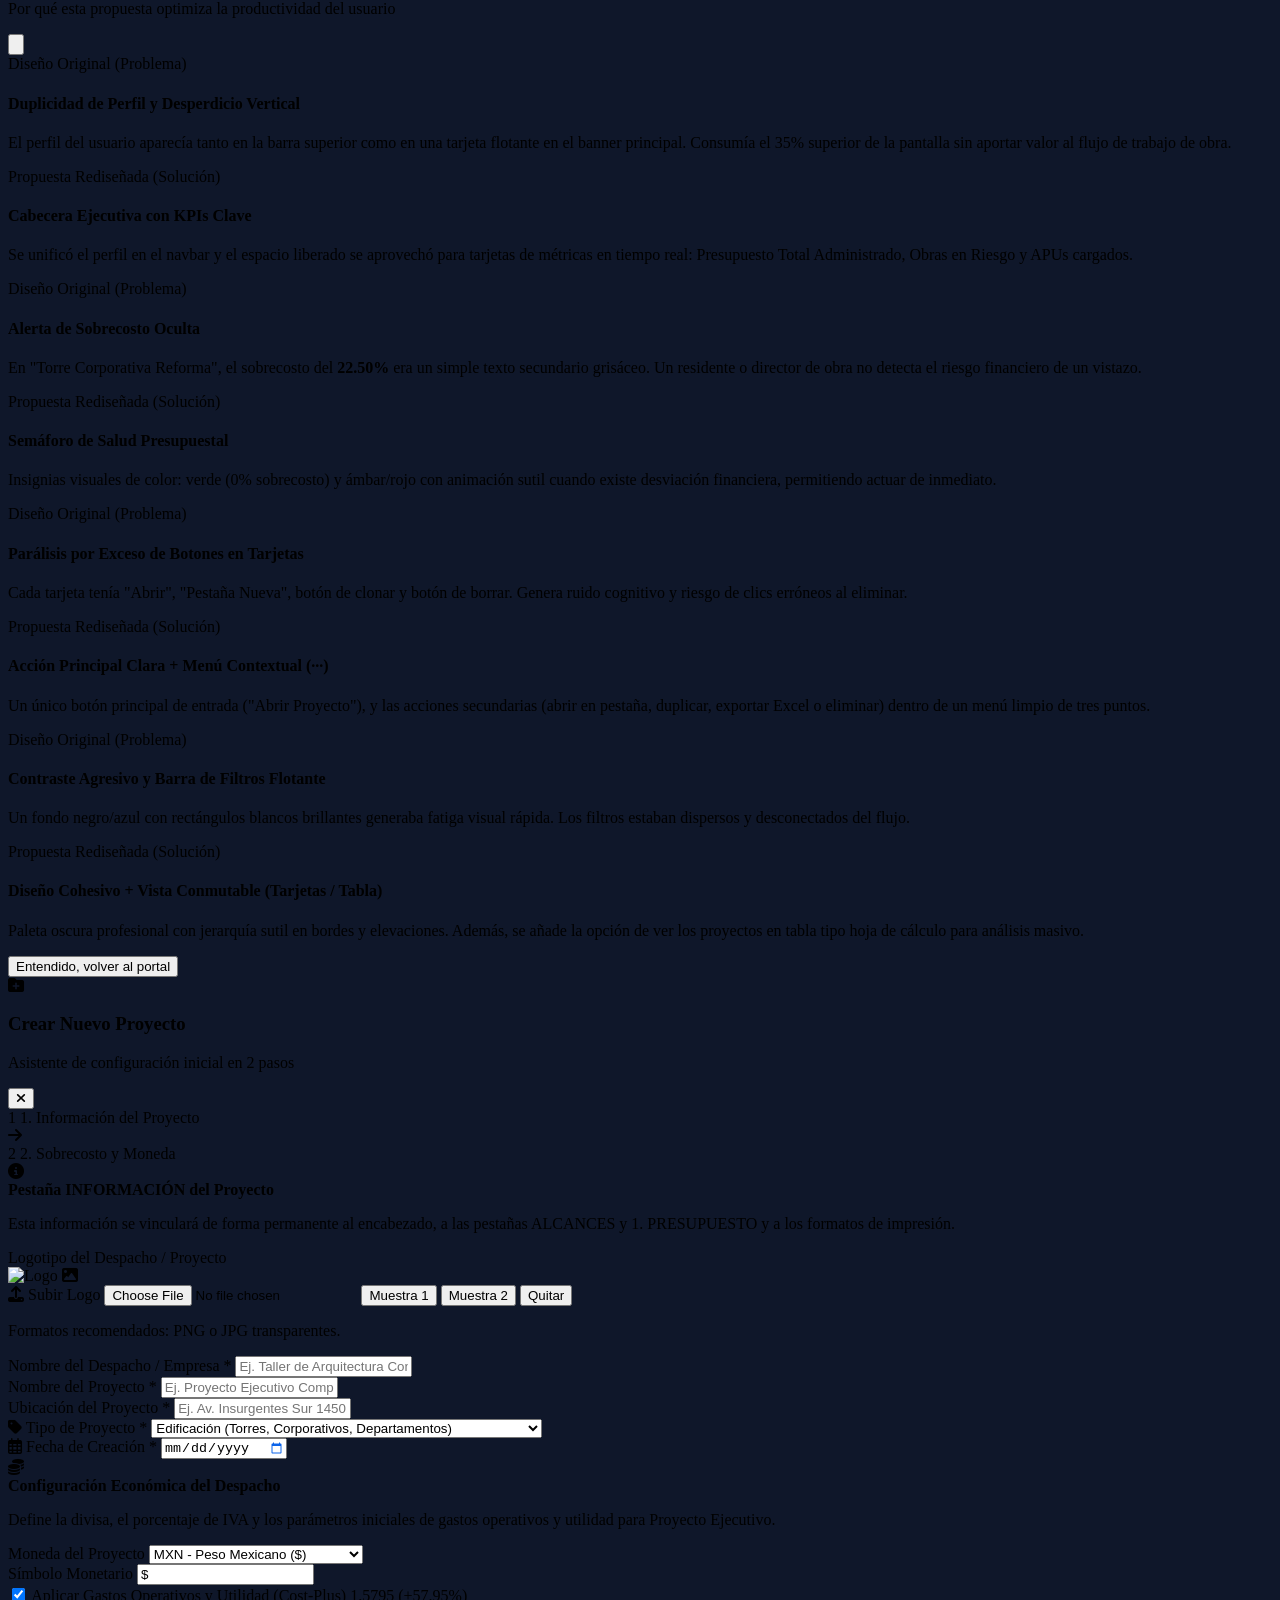
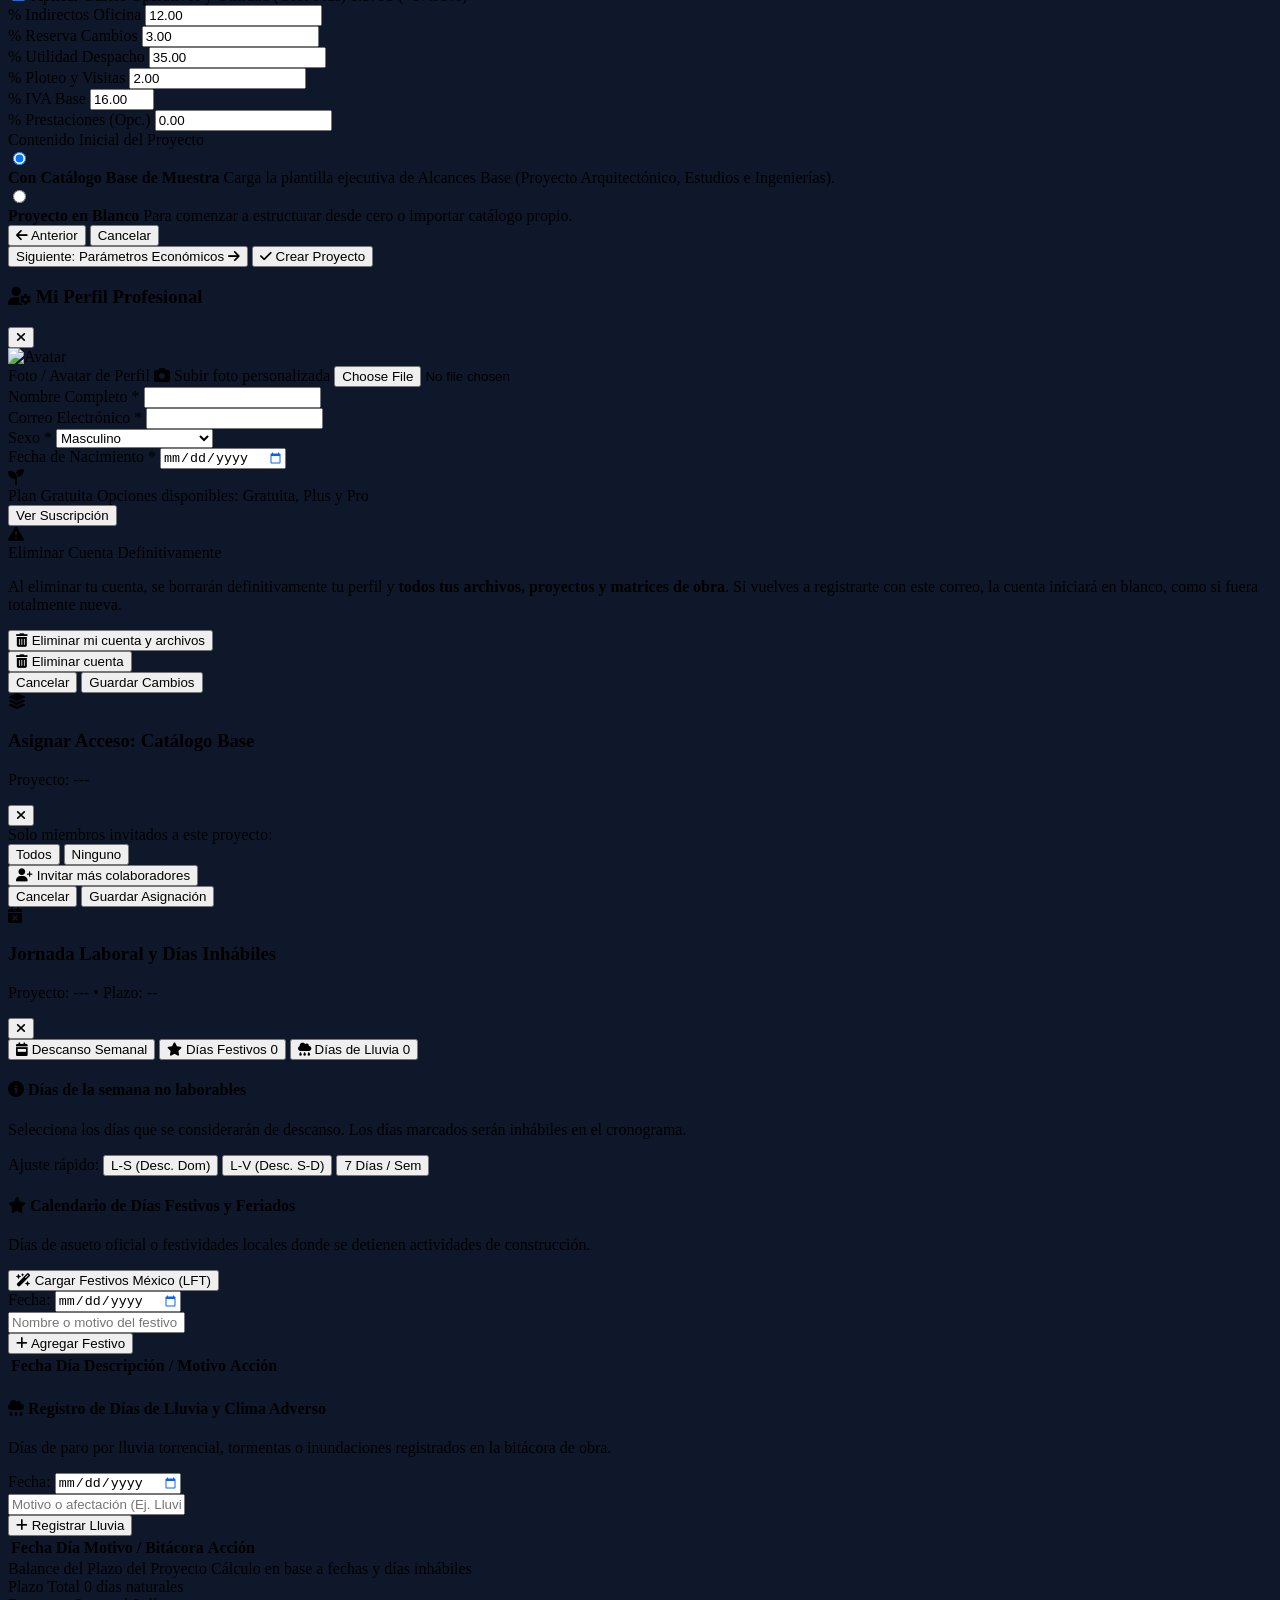
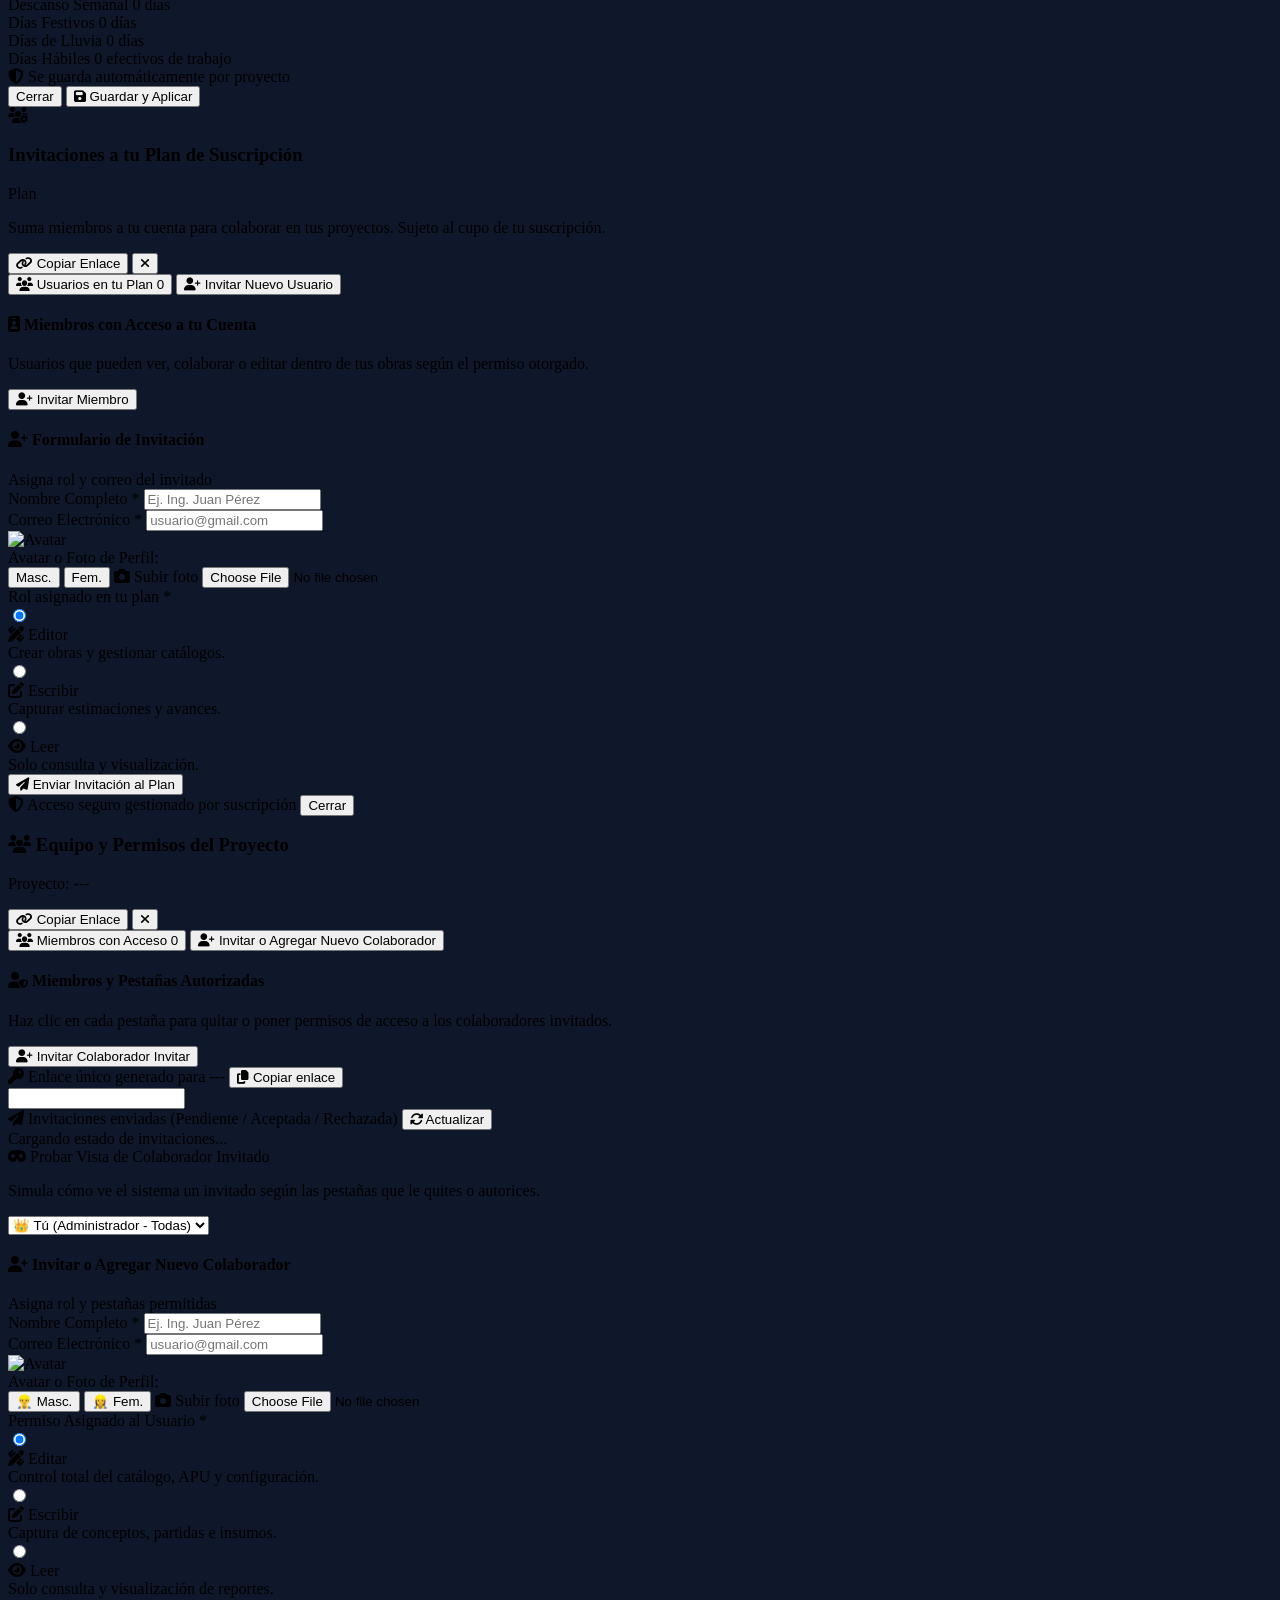
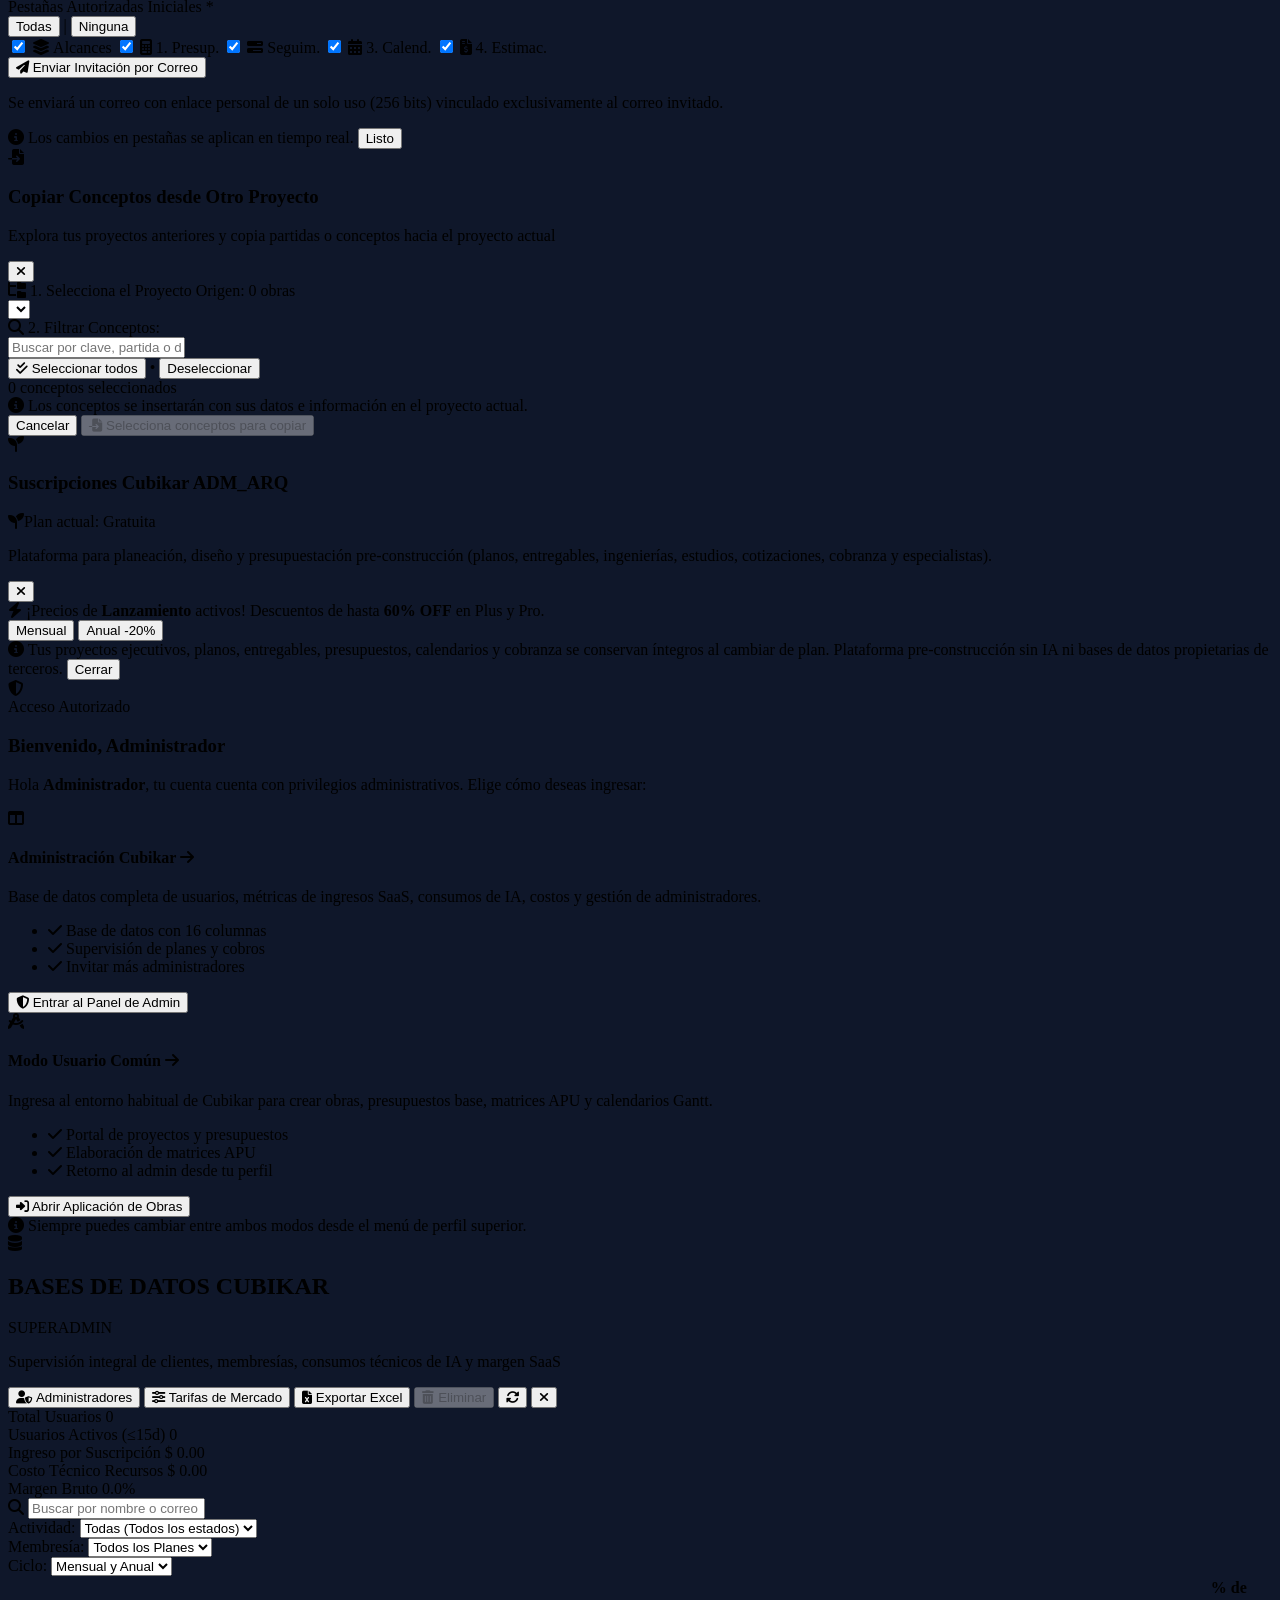
==== commit 9cee3301: "feat(calendario): Auto-Programar por proceso constructivo con base de 11 tipos de obra, vista previa" ====
--- a/index.html
+++ b/index.html
@@ -2490,6 +2490,11 @@
                 <option value="Infraestructura">Infraestructura (Vialidades, Redes, Servicios)</option>
                 <option value="Remodelación">Remodelación y Acabados</option>
                 <option value="Industrial">Industrial / Comercial (Naves, Bodegas, Centros)</option>
+                <option value="Salud">Salud (Hospitales, Clínicas, Consultorios)</option>
+                <option value="Educación">Educación (Escuelas, Aulas, Universidades)</option>
+                <option value="Estación de Servicio">Estación de Servicio (Gasolineras, Gas LP)</option>
+                <option value="Obra Hidráulica">Obra Hidráulica (Plantas de Tratamiento, Tanques, Cárcamos)</option>
+                <option value="Energía Solar">Energía Solar (Parques y Sistemas Fotovoltaicos)</option>
               </select>
             </div>
 
@@ -4490,6 +4495,6 @@
       setInterval(purgeInvalidScopeOptions, 300);
     })();
   </script>
-  <script type="module" src="js/app.js?v=20261119_cf43"></script>
+  <script type="module" src="js/app.js?v=20261121_cf44"></script>
 </body>
 </html>
